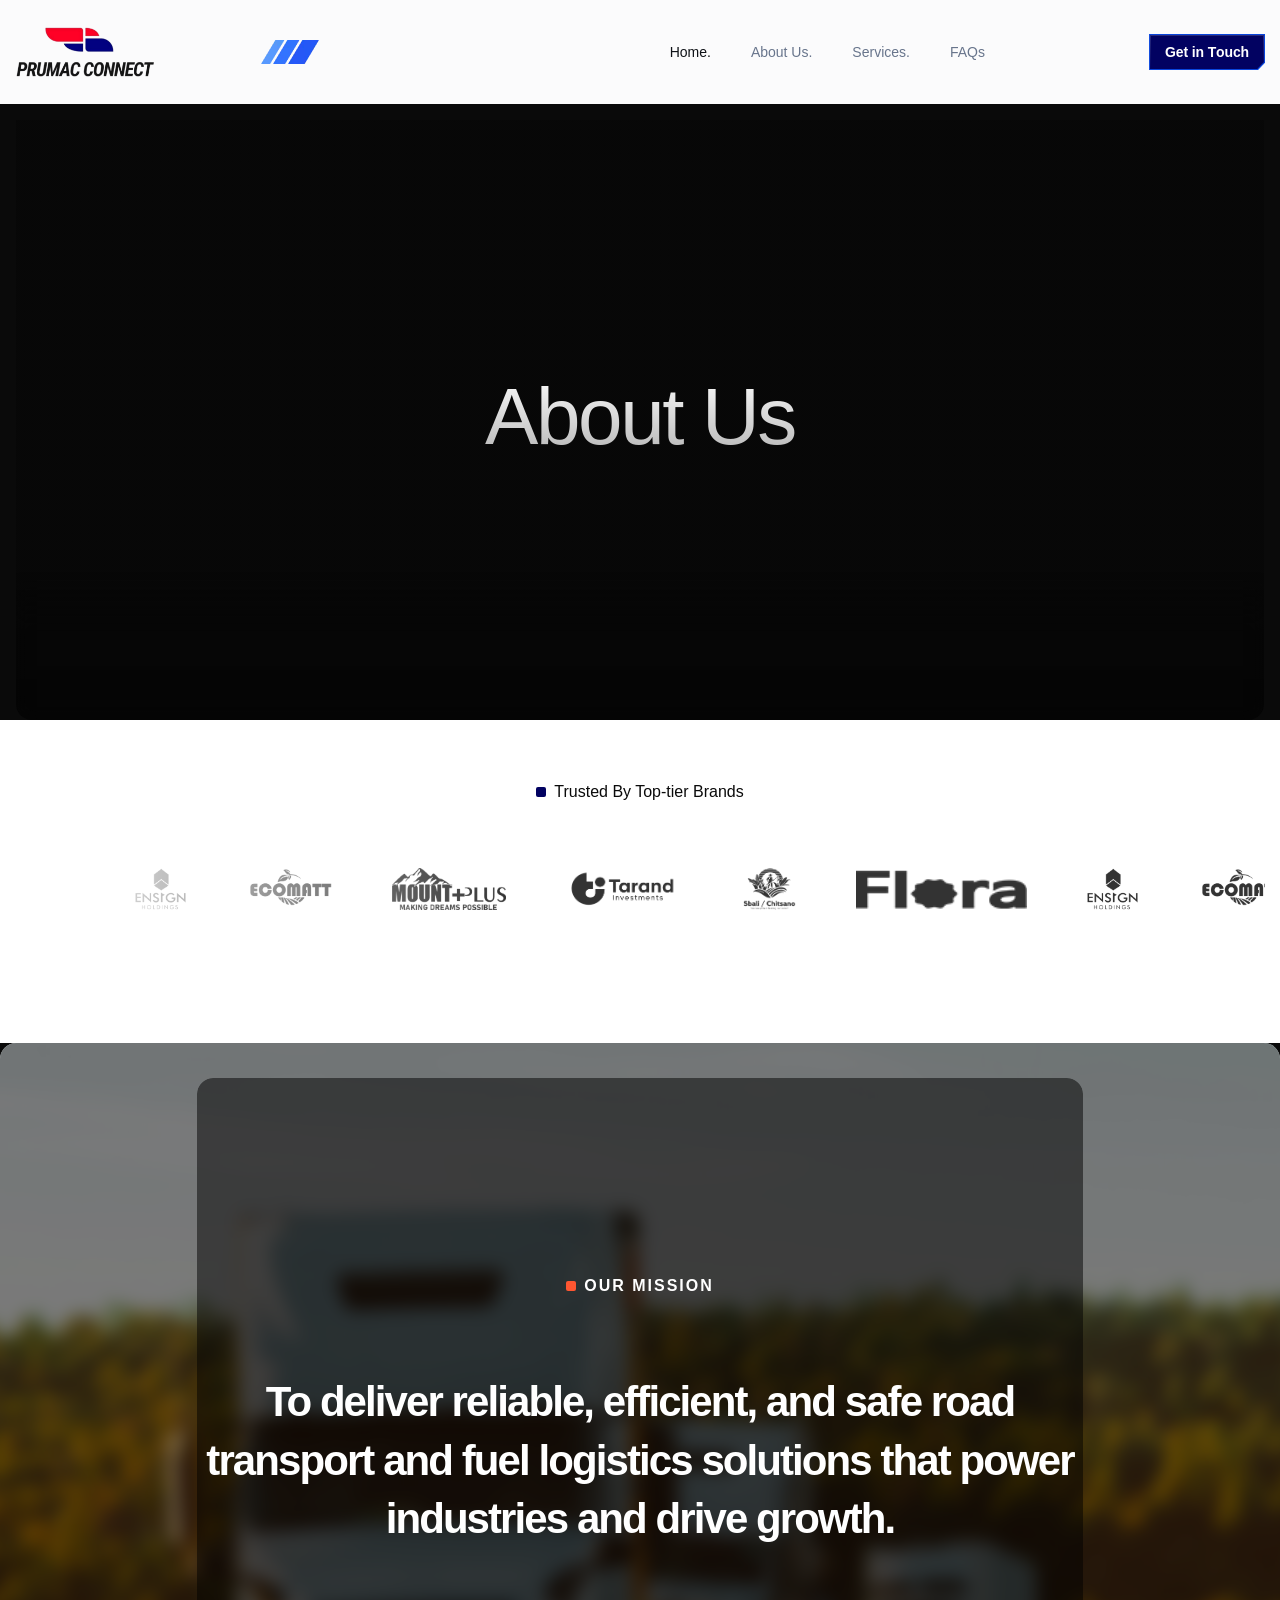
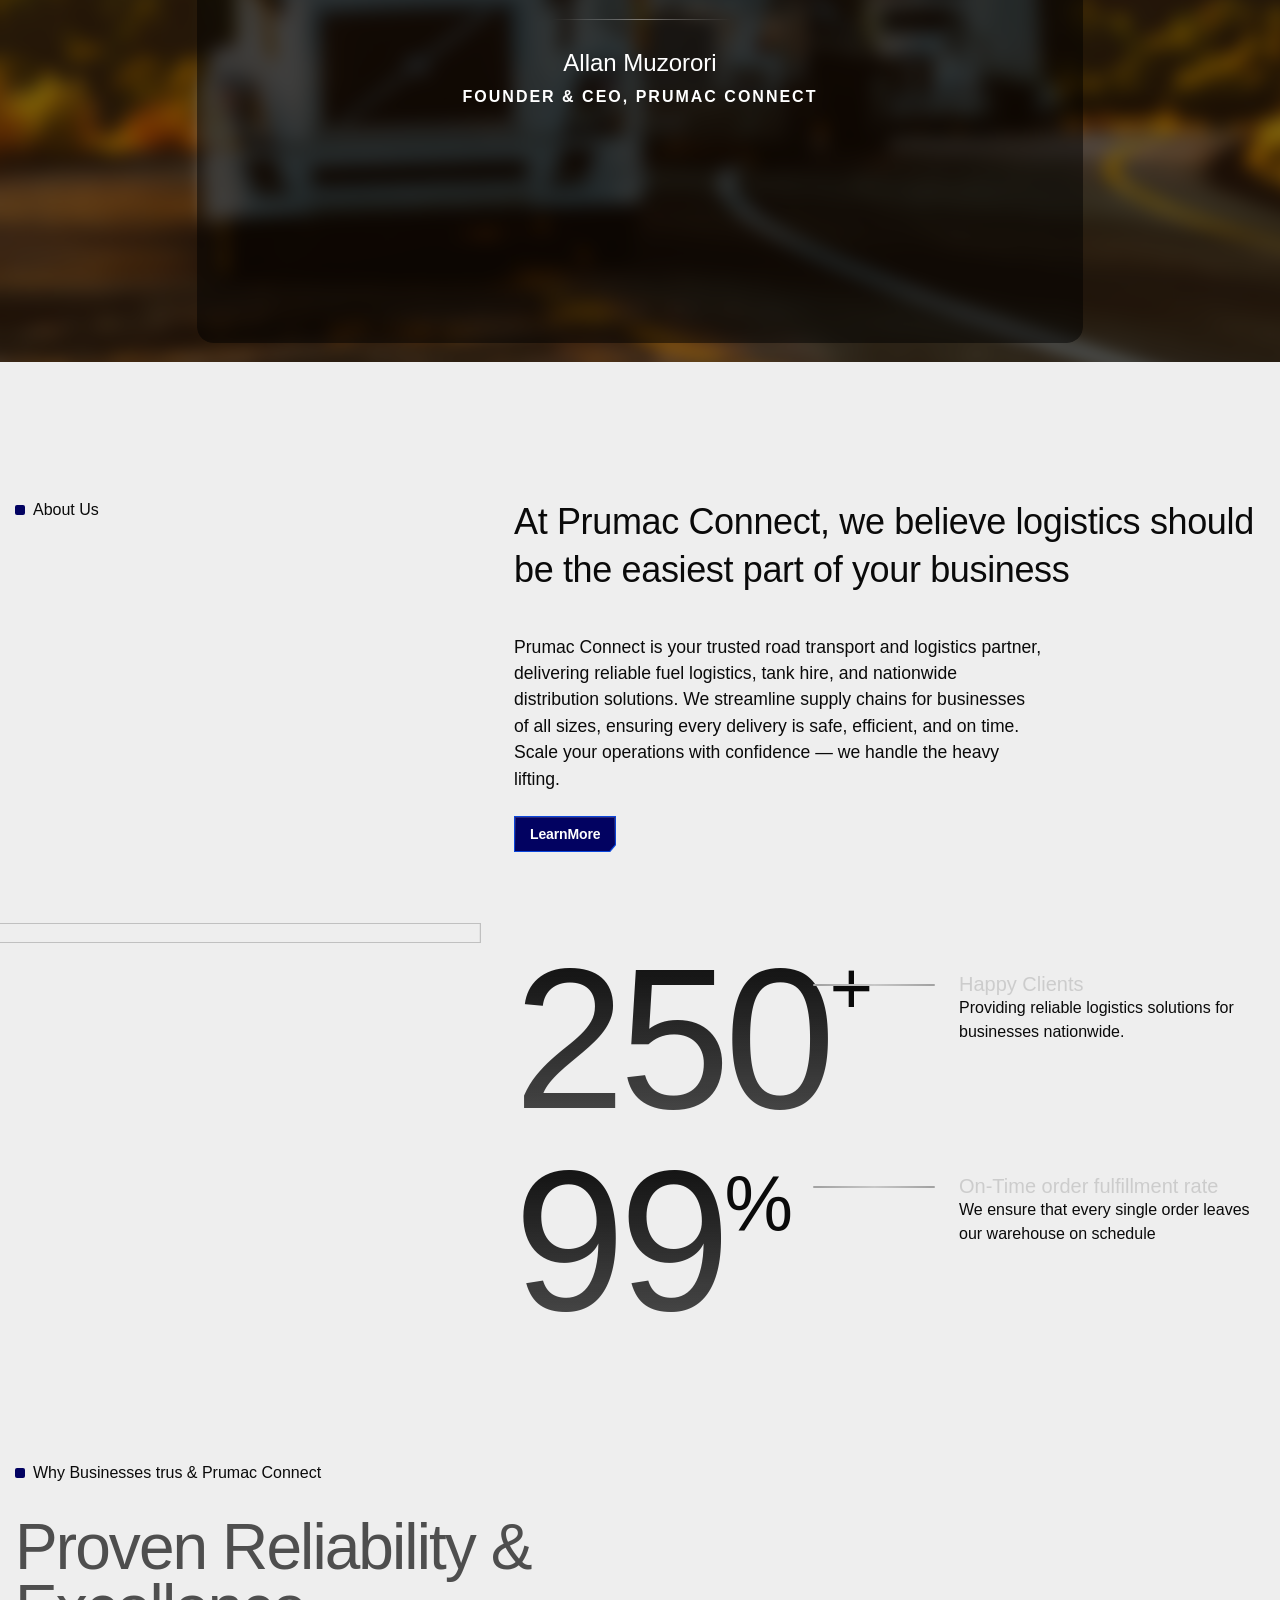
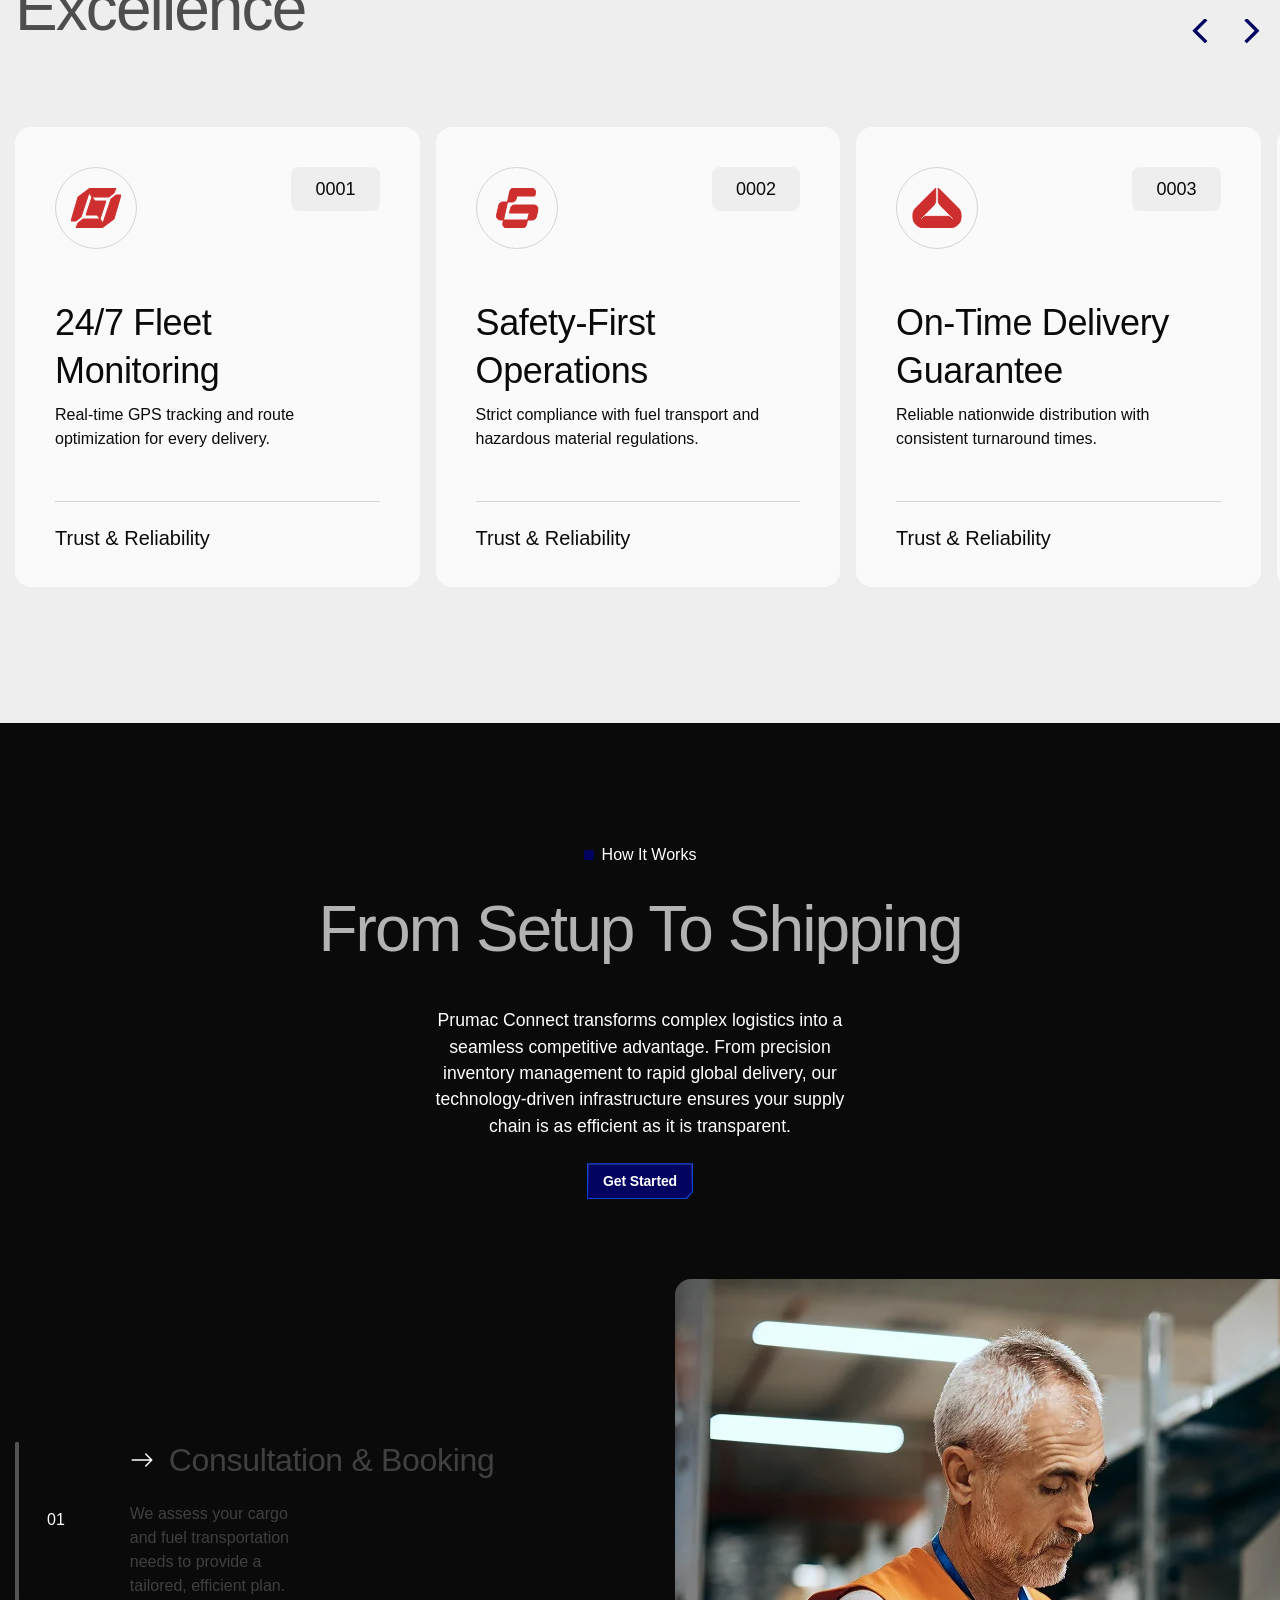
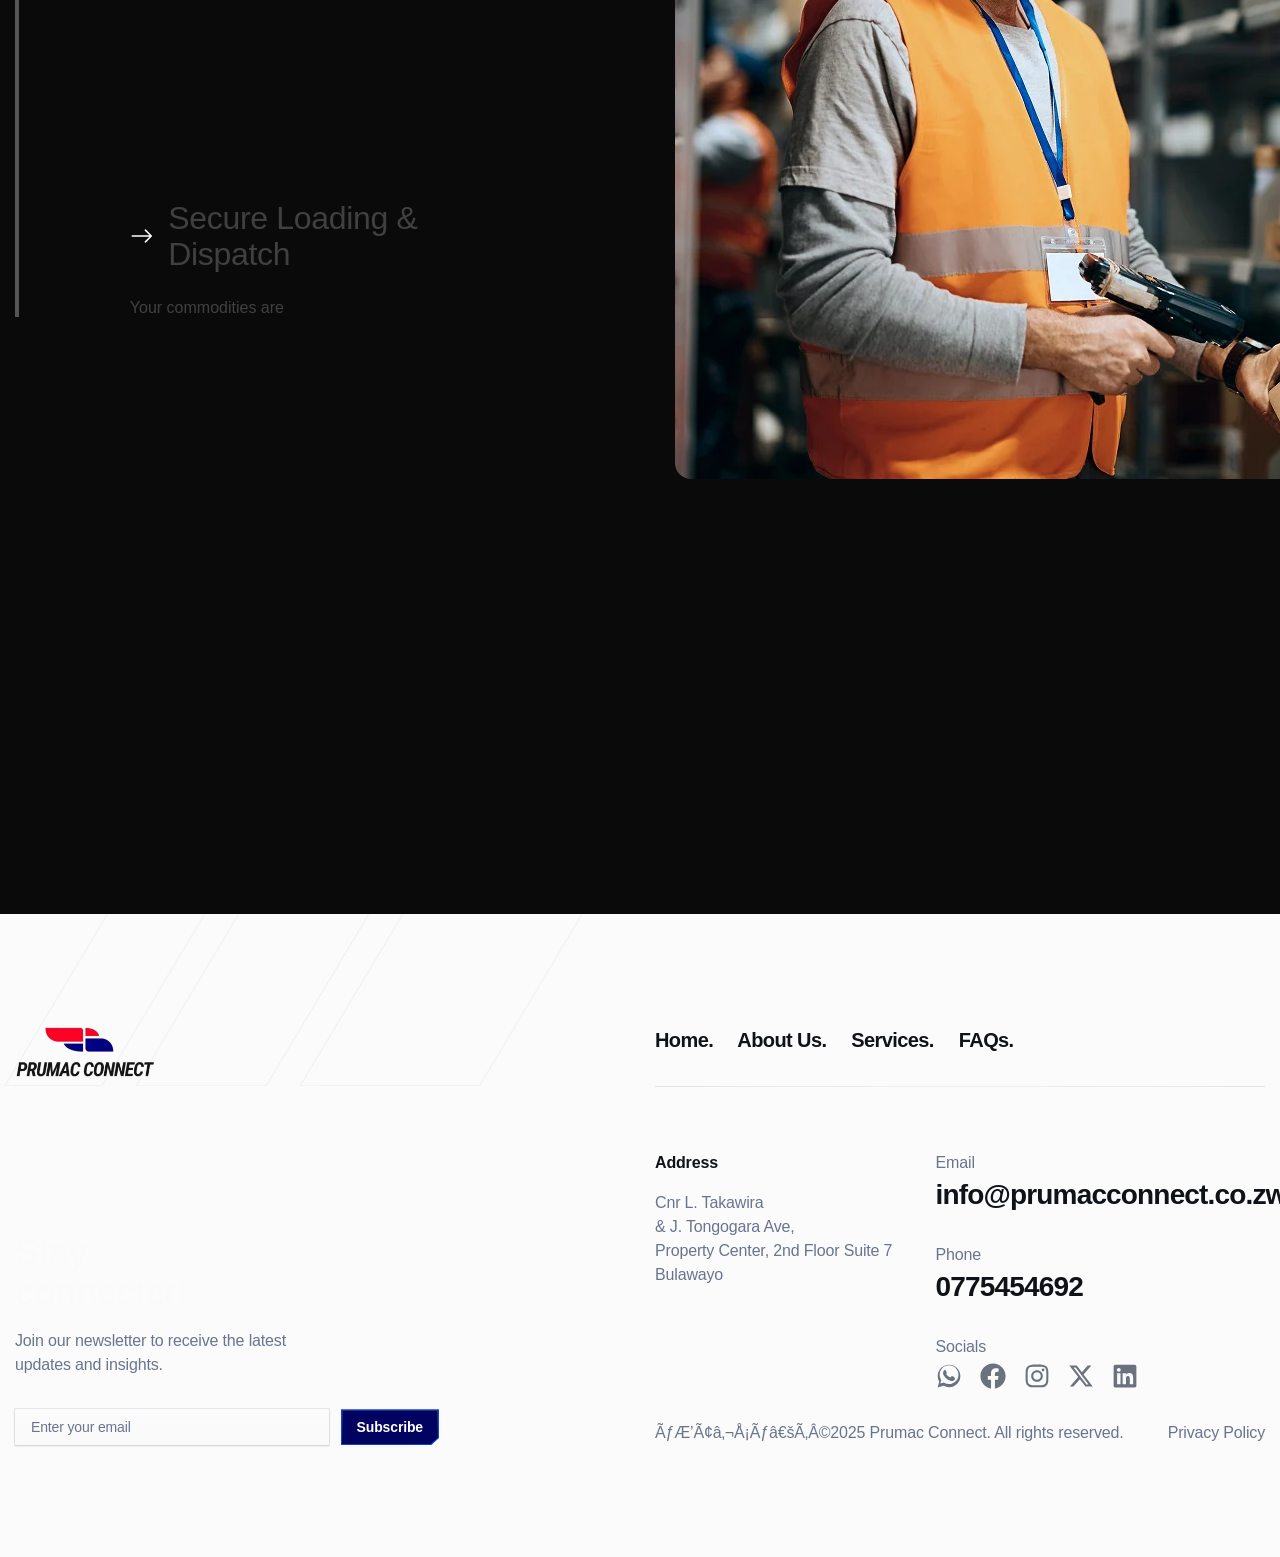
==== About.html @ d74a714d "feat: Implement new services, contact, about, and FAQ pages, complete with their assets and automati" ====
﻿<!DOCTYPE html>
<!-- saved from url=(0040)https://demo.7iquid.com/apexus/about-us/ -->
<html lang="en-US" class="lenis">
<script src="chrome-extension://eppiocemhmnlbhjplcgkofciiegomcon/content/location/location.js"
	id="eppiocemhmnlbhjplcgkofciiegomcon"></script>
<script src="chrome-extension://eppiocemhmnlbhjplcgkofciiegomcon/libs/extend-native-history-api.js"></script>
<script src="chrome-extension://eppiocemhmnlbhjplcgkofciiegomcon/libs/requests.js"></script>

<head>
	<meta http-equiv="Content-Type" content="text/html; charset=UTF-8">

	<meta name="description" content="Apexus - Web Design Agency Wordpress Theme">
	<meta name="viewport" content="width=device-width, initial-scale=1, maximum-scale=1">
	<link rel="profile" href="https://gmpg.org/xfn/11">
	<title>About Us - Prumac Connect</title>
	<meta name="robots" content="max-image-preview:large">
	<link rel="dns-prefetch" href="https://fonts.googleapis.com/">
	<link rel="alternate" type="application/rss+xml" title="Apexus Ãƒâ€šÃ‚Â» Feed"
		href="https://demo.7iquid.com/apexus/feed/">
	<link rel="alternate" type="application/rss+xml" title="Apexus Ãƒâ€šÃ‚Â» Comments Feed"
		href="https://demo.7iquid.com/apexus/comments/feed/">
	<link rel="alternate" title="oEmbed (JSON)" type="application/json+oembed"
		href="https://demo.7iquid.com/apexus/wp-json/oembed/1.0/embed?url=https%3A%2F%2Fdemo.7iquid.com%2Fapexus%2Fabout-us%2F">
	<link rel="alternate" title="oEmbed (XML)" type="text/xml+oembed"
		href="https://demo.7iquid.com/apexus/wp-json/oembed/1.0/embed?url=https%3A%2F%2Fdemo.7iquid.com%2Fapexus%2Fabout-us%2F&amp;format=xml">
	<style id="wp-img-auto-sizes-contain-inline-css" type="text/css">
		img:is([sizes=auto i], [sizes^="auto," i]) {
			contain-intrinsic-size: 3000px 1500px
		}

		/*# sourceURL=wp-img-auto-sizes-contain-inline-css */
	</style>
	<link rel="stylesheet" id="pxl-main-css-css" href="./assets/main.css" type="text/css" media="all">
	<style>
		/* FORCE BLUE SCROLL ANIMATION */
		html body .elementor-element-42dc508 .pxl-heading-scroll-effect .heading-text div,
		html body .elementor-element-8da6b44 .pxl-heading-scroll-effect .heading-text div {
			background-image: linear-gradient(to right, #020261 50%, #cccccc 50%) !important;
			background-size: 200% 100% !important;
			-webkit-text-fill-color: transparent !important;
			color: transparent !important;
			-webkit-background-clip: text !important;
			background-clip: text !important;
		}

		/* Fallback for hover to ensure blue */
		html body .elementor-element-42dc508 .pxl-heading-scroll-effect:hover .heading-text *,
		html body .elementor-element-8da6b44 .pxl-heading-scroll-effect:hover .heading-text * {
			-webkit-text-fill-color: #020261 !important;
			background: none !important;
		}

		/* FORCE RED ICONS (Default State) */
		.pxl-fancy-box-carousel .item-icon svg path {
			fill: #cf2e2e !important;
			stroke: #cf2e2e !important;
		}

		/* Ensure Blue Hover still works */
		.pxl-fancy-box-carousel .item-inner:hover .item-icon svg path {
			fill: #020261 !important;
			stroke: #020261 !important;
		}
	</style>
	<style id="wp-emoji-styles-inline-css" type="text/css">
		img.wp-smiley,
		img.emoji {
			display: inline !important;
			border: none !important;
			box-shadow: none !important;
			height: 1em !important;
			width: 1em !important;
			margin: 0 0.07em !important;
			vertical-align: -0.1em !important;
			background: none !important;
			padding: 0 !important;
		}

		/*# sourceURL=wp-emoji-styles-inline-css */
	</style>
	<style id="classic-theme-styles-inline-css" type="text/css">
		/*! This file is auto-generated */
		.wp-block-button__link {
			color: #fff;
			background-color: #32373c;
			border-radius: 9999px;
			box-shadow: none;
			text-decoration: none;
			padding: calc(.667em + 2px) calc(1.333em + 2px);
			font-size: 1.125em
		}

		.wp-block-file__button {
			background: #32373c;
			color: #fff;
			text-decoration: none
		}

		/*# sourceURL=/wp-includes/css/classic-themes.min.css */
	</style>
	<style id="global-styles-inline-css" type="text/css">
		:root {
			--wp--preset--aspect-ratio--square: 1;
			--wp--preset--aspect-ratio--4-3: 4/3;
			--wp--preset--aspect-ratio--3-4: 3/4;
			--wp--preset--aspect-ratio--3-2: 3/2;
			--wp--preset--aspect-ratio--2-3: 2/3;
			--wp--preset--aspect-ratio--16-9: 16/9;
			--wp--preset--aspect-ratio--9-16: 9/16;
			--wp--preset--color--black: #000000;
			--wp--preset--color--cyan-bluish-gray: #abb8c3;
			--wp--preset--color--white: #ffffff;
			--wp--preset--color--pale-pink: #f78da7;
			--wp--preset--color--vivid-red: #cf2e2e;
			--wp--preset--color--luminous-vivid-orange: #ff6900;
			--wp--preset--color--luminous-vivid-amber: #fcb900;
			--wp--preset--color--light-green-cyan: #7bdcb5;
			--wp--preset--color--vivid-green-cyan: #00d084;
			--wp--preset--color--pale-cyan-blue: #8ed1fc;
			--wp--preset--color--vivid-cyan-blue: #0693e3;
			--wp--preset--color--vivid-purple: #9b51e0;
			--wp--preset--gradient--vivid-cyan-blue-to-vivid-purple: linear-gradient(135deg, rgb(6, 147, 227) 0%, rgb(155, 81, 224) 100%);
			--wp--preset--gradient--light-green-cyan-to-vivid-green-cyan: linear-gradient(135deg, rgb(122, 220, 180) 0%, rgb(0, 208, 130) 100%);
			--wp--preset--gradient--luminous-vivid-amber-to-luminous-vivid-orange: linear-gradient(135deg, rgb(252, 185, 0) 0%, rgb(255, 105, 0) 100%);
			--wp--preset--gradient--luminous-vivid-orange-to-vivid-red: linear-gradient(135deg, rgb(255, 105, 0) 0%, rgb(207, 46, 46) 100%);
			--wp--preset--gradient--very-light-gray-to-cyan-bluish-gray: linear-gradient(135deg, rgb(238, 238, 238) 0%, rgb(169, 184, 195) 100%);
			--wp--preset--gradient--cool-to-warm-spectrum: linear-gradient(135deg, rgb(74, 234, 220) 0%, rgb(151, 120, 209) 20%, rgb(207, 42, 186) 40%, rgb(238, 44, 130) 60%, rgb(251, 105, 98) 80%, rgb(254, 248, 76) 100%);
			--wp--preset--gradient--blush-light-purple: linear-gradient(135deg, rgb(255, 206, 236) 0%, rgb(152, 150, 240) 100%);
			--wp--preset--gradient--blush-bordeaux: linear-gradient(135deg, rgb(254, 205, 165) 0%, rgb(254, 45, 45) 50%, rgb(107, 0, 62) 100%);
			--wp--preset--gradient--luminous-dusk: linear-gradient(135deg, rgb(255, 203, 112) 0%, rgb(199, 81, 192) 50%, rgb(65, 88, 208) 100%);
			--wp--preset--gradient--pale-ocean: linear-gradient(135deg, rgb(255, 245, 203) 0%, rgb(182, 227, 212) 50%, rgb(51, 167, 181) 100%);
			--wp--preset--gradient--electric-grass: linear-gradient(135deg, rgb(202, 248, 128) 0%, rgb(113, 206, 126) 100%);
			--wp--preset--gradient--midnight: linear-gradient(135deg, rgb(2, 3, 129) 0%, rgb(40, 116, 252) 100%);
			--wp--preset--font-size--small: 13px;
			--wp--preset--font-size--medium: 20px;
			--wp--preset--font-size--large: 36px;
			--wp--preset--font-size--x-large: 42px;
			--wp--preset--spacing--20: 0.44rem;
			--wp--preset--spacing--30: 0.67rem;
			--wp--preset--spacing--40: 1rem;
			--wp--preset--spacing--50: 1.5rem;
			--wp--preset--spacing--60: 2.25rem;
			--wp--preset--spacing--70: 3.38rem;
			--wp--preset--spacing--80: 5.06rem;
			--wp--preset--shadow--natural: 6px 6px 9px rgba(0, 0, 0, 0.2);
			--wp--preset--shadow--deep: 12px 12px 50px rgba(0, 0, 0, 0.4);
			--wp--preset--shadow--sharp: 6px 6px 0px rgba(0, 0, 0, 0.2);
			--wp--preset--shadow--outlined: 6px 6px 0px -3px rgb(255, 255, 255), 6px 6px rgb(0, 0, 0);
			--wp--preset--shadow--crisp: 6px 6px 0px rgb(0, 0, 0);
		}

		:where(.is-layout-flex) {
			gap: 0.5em;
		}

		:where(.is-layout-grid) {
			gap: 0.5em;
		}

		body .is-layout-flex {
			display: flex;
		}

		.is-layout-flex {
			flex-wrap: wrap;
			align-items: center;
		}

		.is-layout-flex> :is(*, div) {
			margin: 0;
		}

		body .is-layout-grid {
			display: grid;
		}

		.is-layout-grid> :is(*, div) {
			margin: 0;
		}

		:where(.wp-block-columns.is-layout-flex) {
			gap: 2em;
		}

		:where(.wp-block-columns.is-layout-grid) {
			gap: 2em;
		}

		:where(.wp-block-post-template.is-layout-flex) {
			gap: 1.25em;
		}

		:where(.wp-block-post-template.is-layout-grid) {
			gap: 1.25em;
		}

		.has-black-color {
			color: var(--wp--preset--color--black) !important;
		}

		.has-cyan-bluish-gray-color {
			color: var(--wp--preset--color--cyan-bluish-gray) !important;
		}

		.has-white-color {
			color: var(--wp--preset--color--white) !important;
		}

		.has-pale-pink-color {
			color: var(--wp--preset--color--pale-pink) !important;
		}

		.has-vivid-red-color {
			color: var(--wp--preset--color--vivid-red) !important;
		}

		.has-luminous-vivid-orange-color {
			color: var(--wp--preset--color--luminous-vivid-orange) !important;
		}

		.has-luminous-vivid-amber-color {
			color: var(--wp--preset--color--luminous-vivid-amber) !important;
		}

		.has-light-green-cyan-color {
			color: var(--wp--preset--color--light-green-cyan) !important;
		}

		.has-vivid-green-cyan-color {
			color: var(--wp--preset--color--vivid-green-cyan) !important;
		}

		.has-pale-cyan-blue-color {
			color: var(--wp--preset--color--pale-cyan-blue) !important;
		}

		.has-vivid-cyan-blue-color {
			color: var(--wp--preset--color--vivid-cyan-blue) !important;
		}

		.has-vivid-purple-color {
			color: var(--wp--preset--color--vivid-purple) !important;
		}

		.has-black-background-color {
			background-color: var(--wp--preset--color--black) !important;
		}

		.has-cyan-bluish-gray-background-color {
			background-color: var(--wp--preset--color--cyan-bluish-gray) !important;
		}

		.has-white-background-color {
			background-color: var(--wp--preset--color--white) !important;
		}

		.has-pale-pink-background-color {
			background-color: var(--wp--preset--color--pale-pink) !important;
		}

		.has-vivid-red-background-color {
			background-color: var(--wp--preset--color--vivid-red) !important;
		}

		.has-luminous-vivid-orange-background-color {
			background-color: var(--wp--preset--color--luminous-vivid-orange) !important;
		}

		.has-luminous-vivid-amber-background-color {
			background-color: var(--wp--preset--color--luminous-vivid-amber) !important;
		}

		.has-light-green-cyan-background-color {
			background-color: var(--wp--preset--color--light-green-cyan) !important;
		}

		.has-vivid-green-cyan-background-color {
			background-color: var(--wp--preset--color--vivid-green-cyan) !important;
		}

		.has-pale-cyan-blue-background-color {
			background-color: var(--wp--preset--color--pale-cyan-blue) !important;
		}

		.has-vivid-cyan-blue-background-color {
			background-color: var(--wp--preset--color--vivid-cyan-blue) !important;
		}

		.has-vivid-purple-background-color {
			background-color: var(--wp--preset--color--vivid-purple) !important;
		}

		.has-black-border-color {
			border-color: var(--wp--preset--color--black) !important;
		}

		.has-cyan-bluish-gray-border-color {
			border-color: var(--wp--preset--color--cyan-bluish-gray) !important;
		}

		.has-white-border-color {
			border-color: var(--wp--preset--color--white) !important;
		}

		.has-pale-pink-border-color {
			border-color: var(--wp--preset--color--pale-pink) !important;
		}

		.has-vivid-red-border-color {
			border-color: var(--wp--preset--color--vivid-red) !important;
		}

		.has-luminous-vivid-orange-border-color {
			border-color: var(--wp--preset--color--luminous-vivid-orange) !important;
		}

		.has-luminous-vivid-amber-border-color {
			border-color: var(--wp--preset--color--luminous-vivid-amber) !important;
		}

		.has-light-green-cyan-border-color {
			border-color: var(--wp--preset--color--light-green-cyan) !important;
		}

		.has-vivid-green-cyan-border-color {
			border-color: var(--wp--preset--color--vivid-green-cyan) !important;
		}

		.has-pale-cyan-blue-border-color {
			border-color: var(--wp--preset--color--pale-cyan-blue) !important;
		}

		.has-vivid-cyan-blue-border-color {
			border-color: var(--wp--preset--color--vivid-cyan-blue) !important;
		}

		.has-vivid-purple-border-color {
			border-color: var(--wp--preset--color--vivid-purple) !important;
		}

		.has-vivid-cyan-blue-to-vivid-purple-gradient-background {
			background: var(--wp--preset--gradient--vivid-cyan-blue-to-vivid-purple) !important;
		}

		.has-light-green-cyan-to-vivid-green-cyan-gradient-background {
			background: var(--wp--preset--gradient--light-green-cyan-to-vivid-green-cyan) !important;
		}

		.has-luminous-vivid-amber-to-luminous-vivid-orange-gradient-background {
			background: var(--wp--preset--gradient--luminous-vivid-amber-to-luminous-vivid-orange) !important;
		}

		.has-luminous-vivid-orange-to-vivid-red-gradient-background {
			background: var(--wp--preset--gradient--luminous-vivid-orange-to-vivid-red) !important;
		}

		.has-very-light-gray-to-cyan-bluish-gray-gradient-background {
			background: var(--wp--preset--gradient--very-light-gray-to-cyan-bluish-gray) !important;
		}

		.has-cool-to-warm-spectrum-gradient-background {
			background: var(--wp--preset--gradient--cool-to-warm-spectrum) !important;
		}

		.has-blush-light-purple-gradient-background {
			background: var(--wp--preset--gradient--blush-light-purple) !important;
		}

		.has-blush-bordeaux-gradient-background {
			background: var(--wp--preset--gradient--blush-bordeaux) !important;
		}

		.has-luminous-dusk-gradient-background {
			background: var(--wp--preset--gradient--luminous-dusk) !important;
		}

		.has-pale-ocean-gradient-background {
			background: var(--wp--preset--gradient--pale-ocean) !important;
		}

		.has-electric-grass-gradient-background {
			background: var(--wp--preset--gradient--electric-grass) !important;
		}

		.has-midnight-gradient-background {
			background: var(--wp--preset--gradient--midnight) !important;
		}

		.has-small-font-size {
			font-size: var(--wp--preset--font-size--small) !important;
		}

		.has-medium-font-size {
			font-size: var(--wp--preset--font-size--medium) !important;
		}

		.has-large-font-size {
			font-size: var(--wp--preset--font-size--large) !important;
		}

		.has-x-large-font-size {
			font-size: var(--wp--preset--font-size--x-large) !important;
		}

		:where(.wp-block-post-template.is-layout-flex) {
			gap: 1.25em;
		}

		:where(.wp-block-post-template.is-layout-grid) {
			gap: 1.25em;
		}

		:where(.wp-block-term-template.is-layout-flex) {
			gap: 1.25em;
		}

		:where(.wp-block-term-template.is-layout-grid) {
			gap: 1.25em;
		}

		:where(.wp-block-columns.is-layout-flex) {
			gap: 2em;
		}

		:where(.wp-block-columns.is-layout-grid) {
			gap: 2em;
		}

		:root :where(.wp-block-pullquote) {
			font-size: 1.5em;
			line-height: 1.6;
		}

		/*# sourceURL=global-styles-inline-css */
	</style>
	<link rel="stylesheet" id="contact-form-7-css" href="./assets/styles.css" type="text/css" media="all">
	<link rel="stylesheet" id="elementor-frontend-css" href="./assets/custom-frontend.min.css" type="text/css"
		media="all">
	<link rel="stylesheet" id="elementor-post-7-css" href="./assets/post-7.css" type="text/css" media="all">
	<link rel="stylesheet" id="elementor-post-2690-css" href="./assets/post-2690.css" type="text/css" media="all">
	<link rel="stylesheet" id="elementor-post-3988-css" href="./assets/post-3988.css" type="text/css" media="all">
	<link rel="stylesheet" id="elementor-post-2732-css" href="./assets/post-2732.css" type="text/css" media="all">
	<link rel="stylesheet" id="swiper-css" href="./assets/swiper.min.css" type="text/css" media="all">
	<link rel="stylesheet" id="elementor-post-1849-css" href="./assets/post-1849.css" type="text/css" media="all">
	<link rel="stylesheet" id="elementor-post-8-css" href="./assets/post-8.css" type="text/css" media="all">
	<link rel="stylesheet" id="elementor-post-580-css" href="./assets/post-580.css" type="text/css" media="all">
	<link rel="stylesheet" id="elementor-post-221-css" href="./assets/post-221.css" type="text/css" media="all">
	<link rel="stylesheet" id="elementor-post-45-css" href="./assets/post-45.css" type="text/css" media="all">
	<link rel="stylesheet" id="pixelart-icon-css" href="./assets/style.css" type="text/css" media="all">
	<link rel="stylesheet" id="magnific-popup-css" href="./assets/magnific-popup.css" type="text/css" media="all">
	<link rel="stylesheet" id="apexus-style-css" href="./assets/style(1).css" type="text/css" media="all">
	<style id="apexus-style-inline-css" type="text/css">
		:root {
			--primary-color: #f91111;
			--second-color: #020261;
			--third-color: #68758c;
			--body-color: #A3A3A3;
			--heading-color: #0a0a0a;
			--primary-color-rgb: 254, 86, 49;
			--second-color-rgb: 2, 2, 97;
			--third-color-rgb: 104, 117, 140;
			--body-color-rgb: 163, 163, 163;
			--heading-color-rgb: 10, 10, 10;
			--link-color: #0a0a0a;
			--link-color-hover: #f91111;
			--link-color-active: #f91111;
			--body-font-family: 'Outfit', sans-serif;
			--body-font-size: 16px;
			--body-font-weight: normal;
			--body-line-height: 1.5;
			--body-letter-spacing: 0;
			--content-bg-color: ;
			--heading-font-family: 'Outfit', sans-serif;
			--heading-font-weight: 500;
			--heading-text-transform: none;
			--heading-line-height: 1;
			--heading-letter-spacing: -1.92px;
			--heading-color-hover: var(--link-color);
			--heading-font-size-h1: 64px;
			--heading-font-size-h2: 48px;
			--heading-font-size-h3: 40px;
			--heading-font-size-h4: 36px;
			--heading-font-size-h5: 32px;
			--heading-font-size-h6: 24px;
			--logo-width: 140px;
			--logo-mobile_width: 110px;
		}

		.pxl-logo img {
			max-width: 140px !important;
			height: auto !important;
		}

		@media (max-width: 767px) {
			.pxl-logo img {
				max-width: 110px !important;
			}
		}

		.pxl-primary-menu>li:hover>a .pxl-menu-title {
			color: #f91111 !important;
		}

		.pxl-primary-menu>li:hover>a .pxl-menu-title:after {
			background: #f91111 !important;
		}

		.pxl-primary-menu>li.active>a .pxl-menu-title {
			color: #f91111 !important;
		}

		.pxl-primary-menu>li.active>a .pxl-menu-title:after {
			background: #f91111 !important;
		}

		#pxl-footer a:hover {
			color: #f91111 !important;
		}

		/*# sourceURL=apexus-style-inline-css */
	</style>
	<link rel="stylesheet" id="apexus-base-css" href="./assets/style(2).css" type="text/css" media="all">
	<link rel="stylesheet" id="apexus-google-fonts-css" href="./assets/css2" type="text/css" media="all">
	<link rel="stylesheet" id="elementor-gf-roboto-css" href="./assets/css" type="text/css" media="all">
	<link rel="stylesheet" id="elementor-gf-robotoslab-css" href="./assets/css(1)" type="text/css" media="all">
	<link rel="stylesheet" id="elementor-gf-dmsans-css" href="./assets/css(2)" type="text/css" media="all">
	<script type="text/javascript" src="./assets/jquery.min.js.download" id="jquery-core-js"></script>
	<script type="text/javascript" src="./assets/jquery-migrate.min.js.download" id="jquery-migrate-js"></script>
	<script type="text/javascript" src="./assets/waypoints.min.js.download" id="waypoints-js"></script>
	<link rel="https://api.w.org/" href="https://demo.7iquid.com/apexus/wp-json/">
	<link rel="alternate" title="JSON" type="application/json"
		href="https://demo.7iquid.com/apexus/wp-json/wp/v2/pages/1849">
	<link rel="EditURI" type="application/rsd+xml" title="RSD" href="https://demo.7iquid.com/apexus/xmlrpc.php?rsd">
	<meta name="generator" content="WordPress 6.9.1">
	<link rel="canonical" href="about.html">
	<link rel="shortlink" href="https://demo.7iquid.com/apexus/?p=1849">
	<meta name="generator" content="Redux 4.5.9">
	<link rel="icon" type="image/png" href="https://demo.7iquid.com/apexus/wp-content/uploads/2025/11/img21-home3.webp">
	<meta name="generator"
		content="Elementor 3.34.0; features: e_font_icon_svg, additional_custom_breakpoints; settings: css_print_method-external, google_font-enabled, font_display-swap">
	<style>
		.e-con.e-parent:nth-of-type(n+4):not(.e-lazyloaded):not(.e-no-lazyload),
		.e-con.e-parent:nth-of-type(n+4):not(.e-lazyloaded):not(.e-no-lazyload) * {
			background-image: none !important;
		}

		@media screen and (max-height: 1024px) {

			.e-con.e-parent:nth-of-type(n+3):not(.e-lazyloaded):not(.e-no-lazyload),
			.e-con.e-parent:nth-of-type(n+3):not(.e-lazyloaded):not(.e-no-lazyload) * {
				background-image: none !important;
			}
		}

		@media screen and (max-height: 640px) {

			.e-con.e-parent:nth-of-type(n+2):not(.e-lazyloaded):not(.e-no-lazyload),
			.e-con.e-parent:nth-of-type(n+2):not(.e-lazyloaded):not(.e-no-lazyload) * {
				background-image: none !important;
			}
		}
	</style>
	<style id="pxl_theme_options-dynamic-css" title="dynamic-css" class="redux-options-output">
		a {
			color: #0a0a0a;
		}

		a:hover {
			color: #f91111;
		}

		a:active {
			color: #f91111;
		}

		.pxl-pagetitle .pxl-page-title-bg {
			background-color: #0a0a0a;
		}
	</style>
	<script src="./assets/wp-emoji-release.min.js.download" defer=""></script>
</head>

<body
	class="wp-singular page-template-default page page-id-1849 wp-theme-apexus dark-mode elementor-default elementor-kit-7 elementor-page elementor-page-1849 e--ua-blink e--ua-chrome e--ua-webkit"
	__processed_220b7610-911a-4352-801b-80efd8ba420a__="true" data-elementor-device-mode="desktop">

	<div id="pxl-page" class="pxl-page">
		<div id="pxl-loadding" class="pxl-loader style-2" style="display: none;">
			<div class="loading-text">
				<span class="loading-text-words">L</span>
				<span class="loading-text-words">O</span>
				<span class="loading-text-words">A</span>
				<span class="loading-text-words">D</span>
				<span class="loading-text-words">I</span>
				<span class="loading-text-words">N</span>
				<span class="loading-text-words">G</span>
			</div>
		</div>

		<!--header-->
		<header id="pxl-header"
			class="pxl-header header-type-el header-layout-2690 header-mobile-type-el sticky-direction-scroll-down">
			<div data-elementor-type="wp-post" data-elementor-id="2690" class="elementor elementor-2690">
				<div class="elementor-element elementor-element-07ff5f0 elementor-hidden-tablet_extra elementor-hidden-tablet elementor-hidden-mobile_extra elementor-hidden-mobile e-flex e-con-boxed pxl-header-desktop pxl-header-main-sticky e-con e-parent e-lazyloaded h-fixed"
					data-id="07ff5f0" data-element_type="container"
					data-settings="{&quot;background_background&quot;:&quot;classic&quot;}" style="top: 0px;">
					<div class="e-con-inner">
						<div class="elementor-element elementor-element-a7acb01 e-con-full e-flex e-con e-child"
							data-id="a7acb01" data-element_type="container">
							<div class="elementor-element elementor-element-b9f389a e-con-full e-flex e-con e-child"
								data-id="b9f389a" data-element_type="container">
								<div class="elementor-element elementor-element-b6d47c4 elementor-widget elementor-widget-pxl_logo"
									data-id="b6d47c4" data-element_type="widget" data-widget_type="pxl_logo.default">
									<div class="elementor-widget-container">
										<div class="pxl-logo d-flex-wrap align-items-center">
											<a href="index.html"><img src="./assets/logo-prumac.png" alt="Apexus"></a>
										</div>
									</div>
								</div>
							</div>
							<div class="elementor-element elementor-element-29acf94 e-con-full e-flex e-con e-child"
								data-id="29acf94" data-element_type="container">
								<div class="elementor-element elementor-element-0ed6954 pxl-anm-pxl_fadeInRight elementor-widget elementor-widget-pxl_image pxl-animated pxl_fadeInRight"
									data-id="0ed6954" data-element_type="widget"
									data-settings="{&quot;pxl_animation&quot;:&quot;pxl_fadeInRight&quot;,&quot;pxl_animation_delay&quot;:0.59999999999999997779553950749686919152736663818359375}"
									data-widget_type="pxl_image.default">
									<div class="elementor-widget-container">
										<div id="pxl_image-0ed6954-2085" class="pxl-image-wg d-flex default">
											<img width="24" height="24" src="./assets/img1-header2.webp"
												class="attachment-full size-full wp-image-2696" alt="">
										</div>
									</div>
								</div>
								<div class="elementor-element elementor-element-0fb048a pxl-anm-pxl_fadeInRight elementor-widget elementor-widget-pxl_image pxl-animated pxl_fadeInRight"
									data-id="0fb048a" data-element_type="widget"
									data-settings="{&quot;pxl_animation&quot;:&quot;pxl_fadeInRight&quot;,&quot;pxl_animation_delay&quot;:0.5}"
									data-widget_type="pxl_image.default">
									<div class="elementor-widget-container">
										<div id="pxl_image-0fb048a-5629" class="pxl-image-wg d-flex default">
											<img width="27" height="24" src="./assets/img2-header2.webp"
												class="attachment-full size-full wp-image-2695" alt="">
										</div>
									</div>
								</div>
								<div class="elementor-element elementor-element-9fdf688 pxl-anm-pxl_fadeInRight elementor-widget elementor-widget-pxl_image pxl-animated pxl_fadeInRight"
									data-id="9fdf688" data-element_type="widget"
									data-settings="{&quot;pxl_animation&quot;:&quot;pxl_fadeInRight&quot;,&quot;pxl_animation_delay&quot;:0.200000000000000011102230246251565404236316680908203125}"
									data-widget_type="pxl_image.default">
									<div class="elementor-widget-container">
										<div id="pxl_image-9fdf688-4255" class="pxl-image-wg d-flex default">
											<img width="32" height="24" src="./assets/img3-header2.webp"
												class="attachment-full size-full wp-image-2694" alt="">
										</div>
									</div>
								</div>
							</div>
							<div class="elementor-element elementor-element-89aeff2 e-con-full e-flex e-con e-child"
								data-id="89aeff2" data-element_type="container">
								<div class="elementor-element elementor-element-f75f245 elementor-widget elementor-widget-pxl_menu"
									data-id="f75f245" data-element_type="widget" data-widget_type="pxl_menu.default">
									<div class="elementor-widget-container">
										<div id="pxl_menu-f75f245-7309"
											class="pxl-nav-menu pxl-nav-menu-main style-st1  ">
											<div class="menu-menu-home-2-container">
												<ul id="pxl-primary-menu-pxl_menu-f75f245-7309"
													class="pxl-primary-menu clearfix">
													<li id="menu-item-2698"
														class="menu-item menu-item-type-post_type menu-item-object-page menu-item-home current-menu-ancestor current-menu-parent current_page_parent current_page_ancestor menu-item-has-children menu-item-2698">
														<a href="index.html"><span
																class="pxl-menu-title">Home.</span></a><span
															class="main-menu-toggle"></span>
													</li>
													<li id="menu-item-2700"
														class="menu-item menu-item-type-post_type menu-item-object-page menu-item-2700">
														<a href="About.html" style="opacity: 1;"><span
																class="pxl-menu-title">About
																Us.</span></a>
													</li>
													<li id="menu-item-2701"
														class="menu-item menu-item-type-post_type menu-item-object-page menu-item-has-children menu-item-2701">
														<a href="services.html" style="opacity: 1;"><span
																class="pxl-menu-title">Services.</span></a><span
															class="main-menu-toggle"></span>
													</li>
													<li id="menu-item-4300"
														class="menu-item menu-item-type-post_type menu-item-object-page menu-item-4300">
														<a href="faq.html" style="opacity: 1;"><span
																class="pxl-menu-title">FAQs</span></a>
													</li>
												</ul>
											</div>
										</div>
									</div>
								</div>
								<div class="elementor-element elementor-element-b672cad elementor-widget elementor-widget-pxl_button"
									data-id="b672cad" data-element_type="widget" data-widget_type="pxl_button.default">
									<div class="elementor-widget-container">
										<div id="pxl_button-b672cad-1228"
											class="pxl-button-wrapper d-flex align-items-center">
											<a href="contact.html" class="pxl-btn btn-third icon-ps-right"
												data-text="Get in Touch">
												<span class="pxl-button-text"><span class="letter"
														style="animation-delay: 0s;">G</span><span class="letter"
														style="animation-delay: 0.045s;">e</span><span class="letter"
														style="animation-delay: 0.09s;">t</span><span class="letter"
														style="animation-delay: 0.135s;">&nbsp;</span><span
														class="letter" style="animation-delay: 0.18s;">i</span><span
														class="letter" style="animation-delay: 0.225s;">n</span><span
														class="letter"
														style="animation-delay: 0.27s;">&nbsp;</span><span
														class="letter" style="animation-delay: 0.315s;">T</span><span
														class="letter" style="animation-delay: 0.36s;">o</span><span
														class="letter" style="animation-delay: 0.405s;">u</span><span
														class="letter" style="animation-delay: 0.45s;">c</span><span
														class="letter" style="animation-delay: 0.495s;">h</span></span>
											</a>
										</div>
									</div>
								</div>
							</div>
						</div>
					</div>
				</div>
			</div>


			<div class="pxl-header-mobile d-xl-none">
				<div data-elementor-type="wp-post" data-elementor-id="3988" class="elementor elementor-3988">
					<div class="elementor-element elementor-element-79e9d81 elementor-hidden-desktop elementor-hidden-laptop e-flex e-con-boxed e-con e-parent"
						data-id="79e9d81" data-element_type="container"
						data-settings="{&quot;background_background&quot;:&quot;classic&quot;}">
						<div class="e-con-inner">
							<div class="elementor-element elementor-element-8038dde e-con-full e-flex e-con e-child"
								data-id="8038dde" data-element_type="container">
								<div class="elementor-element elementor-element-f6105bf elementor-widget elementor-widget-pxl_logo"
									data-id="f6105bf" data-element_type="widget" data-widget_type="pxl_logo.default">
									<div class="elementor-widget-container">
										<div class="pxl-logo d-flex-wrap align-items-center">
											<a href="index.html"><img src="./assets/logo-prumac.png" alt="Apexus"></a>
										</div>
									</div>
								</div>
							</div>
							<div class="elementor-element elementor-element-8a500ae e-con-full e-flex e-con e-child"
								data-id="8a500ae" data-element_type="container">
								<div class="elementor-element elementor-element-95f52f7 anchor-align-end elementor-widget elementor-widget-pxl_anchor"
									data-id="95f52f7" data-element_type="widget" data-widget_type="pxl_anchor.default">
									<div class="elementor-widget-container">
										<div
											class="pxl-anchor-wrap d-flex-wrap align-items-center align-content-center style-none ">
											<div class="pxl-anchor side-panel d-flex-wrap align-items-center relative"
												data-target=".pxl-hidden-template-7342">
												<div
													class="pxl-anchor-icon icon-custom d-inline-flex header-mobile-nav">
													<span
														class="menu-mobile-toggle-nav"><span></span><span></span><span></span></span>
												</div>
											</div>
										</div>
									</div>
								</div>
							</div>
						</div>
					</div>
				</div>
			</div>
		</header>

		<div id="pxl-main" class="pxl-main page-builder-el">
			<div class="elementor-container pxl-page-content pxl-content-container">
				<div class="row pxl-content-wrap no-sidebar">
					<div id="pxl-content-area" class="pxl-content-area content-page">
						<main id="pxl-content-main" class="pxl-content-main">
							<article id="post-1849" class="post-1849 page type-page status-publish hentry">
								<div class="pxl-entry-content clearfix">
									<div data-elementor-type="wp-page" data-elementor-id="1849"
										class="elementor elementor-1849">
										<div class="elementor-element elementor-element-dd79734 e-con-full e-flex e-con e-parent e-lazyloaded"
											data-id="dd79734" data-element_type="container">
											<div class="elementor-element elementor-element-dc4585d e-con-full e-flex e-con e-child"
												data-id="dc4585d" data-element_type="container"
												data-settings="{&quot;background_background&quot;:&quot;classic&quot;}">
												<div class="elementor-element elementor-element-8f2fb71 elementor-widget elementor-widget-pxl_shape"
													data-id="8f2fb71" data-element_type="widget"
													data-widget_type="pxl_shape.default">
													<div class="elementor-widget-container">
														<div class="pxl-shape-wg ">
														</div>
													</div>
												</div>
												<div class="elementor-element elementor-element-9bfc459 pxl-anm-pxl_fadeInUp elementor-widget elementor-widget-pxl_page_title pxl-animated pxl_fadeInUp"
													data-id="9bfc459" data-element_type="widget"
													data-settings="{&quot;pxl_animation&quot;:&quot;pxl_fadeInUp&quot;,&quot;pxl_from_opacity&quot;:0,&quot;pxl_to_opacity&quot;:1}"
													data-widget_type="pxl_page_title.default">
													<div class="elementor-widget-container">
														<div class="pxl-pt-wrap d-flex">
															<div class="pxl-page-title-inner">
																<div class="pxl-page-title">
																	<h1 class="main-title">About Us</h1>
																</div>
															</div>
														</div>
													</div>
												</div>

												<div class="elementor-element elementor-element-dcfa11b elementor-widget__width-inherit elementor-absolute elementor-widget elementor-widget-pxl_shape"
													data-id="dcfa11b" data-element_type="widget"
													data-settings="{&quot;_position&quot;:&quot;absolute&quot;}"
													data-widget_type="pxl_shape.default">
													<div class="elementor-widget-container">
														<div class="pxl-shape-wg mask">
														</div>
													</div>
												</div>
											</div>
										</div>
										<style>
											/* Remove spacing from Hero Section */
											.elementor-element-dd79734 {
												margin-bottom: 0 !important;
												padding-bottom: 0 !important;
											}

											/* Customize Trusted Brands Section */
											.elementor-element-6ff3863 {
												background-color: #ffffff !important;
												background-image: none !important;
												margin-top: 0 !important;
												padding-top: 60px !important;
												/* Increased top padding to move heading down */
												padding-bottom: 120px !important;
												/* Increased height to cover black area */
												--primary-color: #020261 !important;
												/* Change accent to blue */
											}

											.elementor-element-6ff3863 .subtitle-text {
												color: #0a0a0a !important;
												/* Dark text */
											}

											/* Add consistent spacing between heading and logos */
											.elementor-element-6ff3863 .pxl-heading .heading-subtitle {
												margin-bottom: 30px !important;
											}

											/* Invert logos to make them dark */
											.elementor-element-6ff3863 .pxl-logo-marquee1 img {
												filter: invert(1) brightness(0) !important;
												opacity: 0.8;
											}

											/* Force Blue Dot on all possible pseudo-elements */
											.elementor-element-6ff3863 .pxl-heading .heading-subtitle:before,
											.elementor-element-6ff3863 .pxl-heading .heading-subtitle:after,
											.elementor-element-6ff3863 .subtitle-text:before,
											.elementor-element-6ff3863 .subtitle-text:after {
												background-color: #020261 !important;
												color: #020261 !important;
											}
										</style>

										<div class="elementor-element elementor-element-6ff3863 e-flex e-con-boxed e-con e-parent e-lazyloaded"
											data-id="6ff3863" data-element_type="container"
											data-settings="{&quot;background_background&quot;:&quot;classic&quot;}">
											<div class="e-con-inner">
												<div class="elementor-element elementor-element-b417ff7 e-con-full e-flex e-con e-child"
													data-id="b417ff7" data-element_type="container">
													<div class="elementor-element elementor-element-0ffcf1a elementor-widget elementor-widget-pxl_heading"
														data-id="0ffcf1a" data-element_type="widget"
														data-widget_type="pxl_heading.default">
														<div class="elementor-widget-container">
															<div id="pxl-pxl_heading-0ffcf1a-8550"
																class="pxl-heading-wrap d-flex">
																<div
																	class="pxl-heading-inner d-flex flex-column flex-column-reverse sub-top">
																	<h2 class="heading-title">
																	</h2>
																	<div class="heading-subtitle">
																		<div class="subtitle-text ">Trusted By Top-tier
																			Brands</div>
																	</div>
																</div>
															</div>

														</div>
													</div>
													<div class="elementor-element elementor-element-e35bd6b pxl-logo-marquee-layout-1 elementor-widget elementor-widget-pxl_logo_marquee"
														data-id="e35bd6b" data-element_type="widget"
														data-widget_type="pxl_logo_marquee.default">

														<div class="elementor-widget-container">
															<div class="pxl-logo-marquee1 layout-1">
																<!-- ONE TRACK ONLY -->
																<div class="pxl-logo-active pxl-flex-middle">

																	<!-- ===== SET 1 ===== -->
																	<div class="pxl-item--marquee">
																		<div class="pxl-item--inner pxl-flex-middle">
																			<div class="item-image">
																				<img decoding="async"
																					src="./assets/logos/ensign-logo.png"
																					alt="Ensign Holdings">
																			</div>
																		</div>
																	</div>

																	<div class="pxl-item--marquee">
																		<div class="pxl-item--inner pxl-flex-middle">
																			<div class="item-image">
																				<img decoding="async"
																					src="./assets/logos/ecomatt-logo.png"
																					alt="Ecomatt">
																			</div>
																		</div>
																	</div>

																	<div class="pxl-item--marquee">
																		<div class="pxl-item--inner pxl-flex-middle">
																			<div class="item-image">
																				<img decoding="async"
																					src="./assets/logos/MOUNT-PLUS-LOGO.png"
																					alt="Mountplus">
																			</div>
																		</div>
																	</div>

																	<div class="pxl-item--marquee">
																		<div class="pxl-item--inner pxl-flex-middle">
																			<div class="item-image">
																				<img decoding="async"
																					src="./assets/logos/tarand-logo.png"
																					alt="Tarand">
																			</div>
																		</div>
																	</div>

																	<div class="pxl-item--marquee">
																		<div class="pxl-item--inner pxl-flex-middle">
																			<div class="item-image">
																				<img decoding="async"
																					src="./assets/logos/sbali-logo.png"
																					alt="Sbali">
																			</div>
																		</div>
																	</div>

																	<div class="pxl-item--marquee">
																		<div class="pxl-item--inner pxl-flex-middle">
																			<div class="item-image">
																				<img decoding="async"
																					src="./assets/logos/brand-1-1.png"
																					alt="Brand">
																			</div>
																		</div>
																	</div>

																	<!-- ===== SET 2 (DUPLICATE OF SET 1 FOR CONTINUOUS LOOP) ===== -->
																	<div class="pxl-item--marquee">
																		<div class="pxl-item--inner pxl-flex-middle">
																			<div class="item-image">
																				<img decoding="async"
																					src="./assets/logos/ensign-logo.png"
																					alt="Ensign Holdings">
																			</div>
																		</div>
																	</div>

																	<div class="pxl-item--marquee">
																		<div class="pxl-item--inner pxl-flex-middle">
																			<div class="item-image">
																				<img decoding="async"
																					src="./assets/logos/ecomatt-logo.png"
																					alt="Ecomatt">
																			</div>
																		</div>
																	</div>

																	<div class="pxl-item--marquee">
																		<div class="pxl-item--inner pxl-flex-middle">
																			<div class="item-image">
																				<img decoding="async"
																					src="./assets/logos/MOUNT-PLUS-LOGO.png"
																					alt="Mountplus">
																			</div>
																		</div>
																	</div>

																	<div class="pxl-item--marquee">
																		<div class="pxl-item--inner pxl-flex-middle">
																			<div class="item-image">
																				<img decoding="async"
																					src="./assets/logos/tarand-logo.png"
																					alt="Tarand">
																			</div>
																		</div>
																	</div>

																	<div class="pxl-item--marquee">
																		<div class="pxl-item--inner pxl-flex-middle">
																			<div class="item-image">
																				<img decoding="async"
																					src="./assets/logos/sbali-logo.png"
																					alt="Sbali">
																			</div>
																		</div>
																	</div>

																	<div class="pxl-item--marquee">
																		<div class="pxl-item--inner pxl-flex-middle">
																			<div class="item-image">
																				<img decoding="async"
																					src="./assets/logos/brand-1-1.png"
																					alt="Brand">
																			</div>
																		</div>
																	</div>

																</div>
																<!-- /ONE TRACK ONLY -->
															</div>
														</div>
													</div>

												</div>
											</div>
										</div>
										<style>
											/* Mission Section Styles */
											.elementor-element-7c2661a {
												margin-top: 0 !important;
												padding-top: 35px !important;
												/* Heavily Reduced height */
												padding-bottom: 35px !important;
												/* Heavily Reduced height */
												min-height: 55vh !important;
												/* Explicit reduced height */
												display: flex !important;
												align-items: center !important;
												position: relative;
												z-index: 1;
												overflow: hidden;
												/* Contain the blurred image */
												background: #000;
												/* Fallback */
											}

											/* Blurred Background Image */
											.elementor-element-7c2661a::after {
												content: '';
												position: absolute;
												top: 0;
												left: 0;
												width: 100%;
												height: 100%;
												background-image: url('./assets/articles-bg.jpg');
												background-size: cover;
												background-position: center;
												filter: blur(8px);
												/* Blur effect */
												transform: scale(1.1);
												/* Prevent blurred edges */
												z-index: 0;
												pointer-events: none;
											}

											/* Dark Overlay for Video/Image text contrast */
											.elementor-element-7c2661a::before {
												content: '';
												position: absolute;
												top: 0;
												left: 0;
												width: 100%;
												height: 100%;
												background: rgba(0, 0, 0, 0.6);
												/* Dark overlay */
												z-index: 1;
												/* Above image, below content */
												pointer-events: none;
											}

											/* Ensure Content is above overlay and image */
											.elementor-element-7c2661a .e-con-inner {
												position: relative;
												z-index: 2;
												width: 100%;
											}

											/* "Our Mission" Label */
											.elementor-element-7c2661a .elementor-widget-pxl_heading .subtitle-text {
												color: #ffffff !important;
												font-size: 16px !important;
												font-weight: 700 !important;
												text-transform: uppercase;
												letter-spacing: 2px;
											}

											/* Blue Accent Dot */
											.elementor-element-7c2661a .elementor-widget-pxl_heading .heading-subtitle:before,
											.elementor-element-7c2661a .elementor-widget-pxl_heading .heading-subtitle:after {
												background-color: #020261 !important;
											}

											/* Text Animation Definition */
											@keyframes fadeInUpText {
												0% {
													opacity: 0;
													transform: translateY(30px);
													color: rgba(255, 255, 255, 0);
												}

												100% {
													opacity: 1;
													transform: translateY(0);
													color: #ffffff;
												}
											}

											/* Main Quote Text */
											.elementor-element-7c2661a .pxl-heading-scroll-effect .heading-text {
												color: #ffffff !important;
												font-size: 42px !important;
												/* Make it large */
												line-height: 1.4 !important;
												font-weight: 600 !important;
												opacity: 0;
												/* Hidden initially */
												animation: fadeInUpText 1.5s ease-out forwards;
												/* Trigger animation */
												animation-delay: 0.2s;
												/* Wait for section to be visible/load */
											}

											/* FORCE WHITE ON CHILDREN (Fix for reversion to blue) */
											.elementor-element-7c2661a .pxl-heading-scroll-effect .heading-text * {
												color: #ffffff !important;
												-webkit-text-fill-color: #ffffff !important;
												background: none !important;
												-webkit-background-clip: border-box !important;
												background-clip: border-box !important;
											}

											/* Founder Name */
											.elementor-element-7c2661a .elementor-widget-pxl_heading .heading-title {
												color: #ffffff !important;
												font-size: 24px !important;
												margin-bottom: 5px !important;
											}

											/* Founder Title */
											.elementor-element-7c2661a .elementor-widget-pxl_heading .heading-subtitle .subtitle-text.founder-title {
												color: #cccccc !important;
												font-size: 16px !important;
												font-weight: 400 !important;
												text-transform: none !important;
												letter-spacing: 0 !important;
											}
										</style>
										<div class="elementor-element elementor-element-7c2661a e-flex e-con-boxed e-con e-parent e-lazyloaded"
											data-id="7c2661a" data-element_type="container"
											data-settings="{&quot;background_background&quot;:&quot;video&quot;,&quot;background_video_link&quot;:&quot;https:\/\/demo.7iquid.com\/apexus\/wp-content\/uploads\/2025\/10\/video-about.mp4&quot;,&quot;background_play_on_mobile&quot;:&quot;yes&quot;}">
											<div class="e-con-inner">
												<div class="elementor-background-video-container" aria-hidden="true">
													<video class="elementor-background-video-hosted" autoplay=""
														muted="" playsinline="" loop=""
														src="https://demo.7iquid.com/apexus/wp-content/uploads/2025/10/video-about.mp4"
														style="width: 1696.89px; height: 954.501px;"></video>
												</div>
												<div class="elementor-element elementor-element-9e31478 elementor-widget elementor-widget-pxl_heading"
													data-id="9e31478" data-element_type="widget"
													data-widget_type="pxl_heading.default">
													<div class="elementor-widget-container">
														<div id="pxl-pxl_heading-9e31478-4615"
															class="pxl-heading-wrap d-flex">
															<div
																class="pxl-heading-inner d-flex flex-column flex-column-reverse sub-top">
																<h2 class="heading-title">
																</h2>
																<div class="heading-subtitle">
																	<div class="subtitle-text ">Our Mission</div>
																</div>
															</div>
														</div>

													</div>
												</div>
												<div class="elementor-element elementor-element-748038f elementor-widget elementor-widget-pxl_heading_scroll_effect"
													data-id="748038f" data-element_type="widget"
													data-widget_type="pxl_heading_scroll_effect.default">
													<div class="elementor-widget-container">
														<div class="pxl-heading-scroll-effect">
															<h2 class="heading-text"
																style="text-align: center; color: white;">
																To deliver reliable, efficient, and safe road transport
																and fuel logistics solutions that power industries and
																drive growth.
															</h2>
														</div>
													</div>
												</div>

												<div class="elementor-element elementor-element-953d89a elementor-widget elementor-widget-pxl_divider"
													data-id="953d89a" data-element_type="widget"
													data-widget_type="pxl_divider.default">
													<div class="elementor-widget-container">

														<div class="pxl-widget-divider">
															<div class="pxl-divider">
															</div>
														</div>
													</div>
												</div>
												<div class="elementor-element elementor-element-c684a4f elementor-widget elementor-widget-pxl_heading"
													data-id="c684a4f" data-element_type="widget"
													data-widget_type="pxl_heading.default">
													<div class="elementor-widget-container">
														<div id="pxl-pxl_heading-c684a4f-5595"
															class="pxl-heading-wrap d-flex">
															<div class="pxl-heading-inner">
																<h2 class="heading-title">
																	Allan Muzorori </h2>
																<div class="heading-subtitle">
																	<div class="subtitle-text ">Founder &amp; CEO,
																		Prumac Connect</div>
																</div>
															</div>
														</div>

													</div>
												</div>
											</div>
										</div>

										<div class="elementor-element elementor-element-42b2d15 e-flex e-con-boxed e-con e-parent"
											data-id="42b2d15" data-element_type="container"
											data-settings="{&quot;background_background&quot;:&quot;classic&quot;}">
											<div class="e-con-inner">
												<div class="elementor-element elementor-element-2af118e elementor-widget__width-auto elementor-absolute e-transform elementor-hidden-mobile_extra elementor-hidden-mobile pxl-sphere-layout1 elementor-widget elementor-widget-pxl_sphere"
													data-id="2af118e" data-element_type="widget"
													data-settings="{&quot;_position&quot;:&quot;absolute&quot;,&quot;_transform_translateX_effect&quot;:{&quot;unit&quot;:&quot;%&quot;,&quot;size&quot;:-50,&quot;sizes&quot;:[]},&quot;_transform_translateX_effect_laptop&quot;:{&quot;unit&quot;:&quot;%&quot;,&quot;size&quot;:&quot;&quot;,&quot;sizes&quot;:[]},&quot;_transform_translateX_effect_tablet_extra&quot;:{&quot;unit&quot;:&quot;%&quot;,&quot;size&quot;:&quot;&quot;,&quot;sizes&quot;:[]},&quot;_transform_translateX_effect_tablet&quot;:{&quot;unit&quot;:&quot;%&quot;,&quot;size&quot;:&quot;&quot;,&quot;sizes&quot;:[]},&quot;_transform_translateX_effect_mobile_extra&quot;:{&quot;unit&quot;:&quot;%&quot;,&quot;size&quot;:&quot;&quot;,&quot;sizes&quot;:[]},&quot;_transform_translateX_effect_mobile&quot;:{&quot;unit&quot;:&quot;%&quot;,&quot;size&quot;:&quot;&quot;,&quot;sizes&quot;:[]},&quot;_transform_translateY_effect&quot;:{&quot;unit&quot;:&quot;px&quot;,&quot;size&quot;:&quot;&quot;,&quot;sizes&quot;:[]},&quot;_transform_translateY_effect_laptop&quot;:{&quot;unit&quot;:&quot;px&quot;,&quot;size&quot;:&quot;&quot;,&quot;sizes&quot;:[]},&quot;_transform_translateY_effect_tablet_extra&quot;:{&quot;unit&quot;:&quot;px&quot;,&quot;size&quot;:&quot;&quot;,&quot;sizes&quot;:[]},&quot;_transform_translateY_effect_tablet&quot;:{&quot;unit&quot;:&quot;px&quot;,&quot;size&quot;:&quot;&quot;,&quot;sizes&quot;:[]},&quot;_transform_translateY_effect_mobile_extra&quot;:{&quot;unit&quot;:&quot;px&quot;,&quot;size&quot;:&quot;&quot;,&quot;sizes&quot;:[]},&quot;_transform_translateY_effect_mobile&quot;:{&quot;unit&quot;:&quot;px&quot;,&quot;size&quot;:&quot;&quot;,&quot;sizes&quot;:[]}}"
													data-widget_type="pxl_sphere.default">
													<div class="elementor-widget-container">

														<div class="pxl-sphere layout-1" data-size="990" data-color=""
															data-rotation="y_axis" data-speed=""
															data-img="https://demo.7iquid.com/apexus/wp-content/themes/apexus/elements/assets/imgs/Earth_sphere_line.webp">
															<canvas id="sphereCanvas_698be5b1d1e3e"
																data-engine="three.js r159" width="1252" height="1252"
																style="width: 990px; height: 990px; display: block;"></canvas>
														</div>

														<style>
															.pxl-sphere.layout-1 {
																width: 990px;
																height: 990px;
																display: flex;
																justify-content: center;
																align-items: center;
																background: transparent;
																position: relative;
																/* Add position relative */
															}

															.pxl-sphere.layout-1 canvas {
																display: block;
																position: absolute;
																/* Ensure canvas is positioned correctly */
																top: 0;
																left: 0;
															}
														</style>
													</div>
												</div>
												<div class="elementor-element elementor-element-76fa99f elementor-absolute e-transform pxl-parallax-tablet-no elementor-hidden-mobile_extra elementor-hidden-mobile elementor-widget elementor-widget-pxl_image"
													data-id="76fa99f" data-element_type="widget"
													data-settings="{&quot;_position&quot;:&quot;absolute&quot;,&quot;_transform_translateX_effect&quot;:{&quot;unit&quot;:&quot;%&quot;,&quot;size&quot;:-50,&quot;sizes&quot;:[]},&quot;_transform_translateX_effect_laptop&quot;:{&quot;unit&quot;:&quot;%&quot;,&quot;size&quot;:&quot;&quot;,&quot;sizes&quot;:[]},&quot;_transform_translateX_effect_tablet_extra&quot;:{&quot;unit&quot;:&quot;%&quot;,&quot;size&quot;:&quot;&quot;,&quot;sizes&quot;:[]},&quot;_transform_translateX_effect_tablet&quot;:{&quot;unit&quot;:&quot;%&quot;,&quot;size&quot;:&quot;&quot;,&quot;sizes&quot;:[]},&quot;_transform_translateX_effect_mobile_extra&quot;:{&quot;unit&quot;:&quot;%&quot;,&quot;size&quot;:&quot;&quot;,&quot;sizes&quot;:[]},&quot;_transform_translateX_effect_mobile&quot;:{&quot;unit&quot;:&quot;%&quot;,&quot;size&quot;:&quot;&quot;,&quot;sizes&quot;:[]},&quot;_transform_translateY_effect&quot;:{&quot;unit&quot;:&quot;px&quot;,&quot;size&quot;:&quot;&quot;,&quot;sizes&quot;:[]},&quot;_transform_translateY_effect_laptop&quot;:{&quot;unit&quot;:&quot;px&quot;,&quot;size&quot;:&quot;&quot;,&quot;sizes&quot;:[]},&quot;_transform_translateY_effect_tablet_extra&quot;:{&quot;unit&quot;:&quot;px&quot;,&quot;size&quot;:&quot;&quot;,&quot;sizes&quot;:[]},&quot;_transform_translateY_effect_tablet&quot;:{&quot;unit&quot;:&quot;px&quot;,&quot;size&quot;:&quot;&quot;,&quot;sizes&quot;:[]},&quot;_transform_translateY_effect_mobile_extra&quot;:{&quot;unit&quot;:&quot;px&quot;,&quot;size&quot;:&quot;&quot;,&quot;sizes&quot;:[]},&quot;_transform_translateY_effect_mobile&quot;:{&quot;unit&quot;:&quot;px&quot;,&quot;size&quot;:&quot;&quot;,&quot;sizes&quot;:[]}}"
													data-widget_type="pxl_image.default">
													<div class="elementor-widget-container">
														<div id="pxl_image-76fa99f-6243"
															class="pxl-image-wg d-flex default"
															data-parallax="{&quot;x&quot;:&quot;180&quot;}">
															<img loading="lazy" decoding="async" width="1218"
																height="391" src="./assets/img1-about.webp"
																class="attachment-full size-full wp-image-1969" alt=""
																srcset="https://demo.7iquid.com/apexus/wp-content/uploads/2025/10/img1-about.webp 1218w, https://demo.7iquid.com/apexus/wp-content/uploads/2025/10/img1-about-768x247.webp 768w, https://demo.7iquid.com/apexus/wp-content/uploads/2025/10/img1-about-1170x376.webp 1170w"
																sizes="(max-width: 1218px) 100vw, 1218px">
														</div>
													</div>
												</div>
												<div class="elementor-element elementor-element-8cb7ea2 e-con-full e-flex e-con e-child"
													data-id="8cb7ea2" data-element_type="container">
													<div class="elementor-element elementor-element-631150d e-con-full e-flex e-con e-child"
														data-id="631150d" data-element_type="container">
														<style>
															/* About Us Section Styles */
															/* Force Blue Dot on About Us Heading */
															.elementor-element-3be034a .heading-subtitle:before,
															.elementor-element-3be034a .heading-subtitle:after,
															.elementor-element-3be034a .pxl-heading-inner .heading-subtitle:before,
															.elementor-element-3be034a .pxl-heading-inner .heading-subtitle:after,
															.elementor-element-3be034a .subtitle-text:before,
															.elementor-element-3be034a .subtitle-text:after {
																background-color: #020261 !important;
																/* Blue dot */
																color: #020261 !important;
																border-color: #020261 !important;
																animation: none !important;
																/* Stop orange animation */
															}

															/* Global Blue Override for Animations and Elements */
															/* Force all animations to use blue if they involve color changes */
															@keyframes fadeInUpBlue {
																from {
																	opacity: 0;
																	transform: translate3d(0, 100%, 0);
																	color: #020261;
																}

																to {
																	opacity: 1;
																	transform: translate3d(0, 0, 0);
																	color: inherit;
																}
															}

															/* Override specific orange classes if found */
															.pxl-icon,
															.item-icon svg path,
															.pxl-btn.btn-primary,
															.pxl-btn.btn-third {
																fill: #020261 !important;
																stroke: #020261 !important;
																/* background-color: #020261 !important; - Be careful with buttons */
															}



															/* Force headings and strong tags in animated sections to be blue if they were orange */
															.pxl-heading .heading-subtitle,
															.pxl-heading .subtitle-text {
																color: #020261 !important;
															}

															/* Force White Text for Dark Backgrounds */
															.pxl-fancy-box-carousel .item-title,
															.pxl-fancy-box-carousel .item-description,
															.pxl-fancy-box-carousel .item-subtitle,
															.pxl-fancy-box-carousel .item-date,
															.pxl-services-scroll .item-title,
															.pxl-services-scroll .item-number {
																color: #0a0a0a !important;
															}

															/* Specific Headings in Dark Sections */
															.elementor-element-d2aac72 .heading-title,
															.elementor-element-0003570 .heading-title,
															.elementor-element-cebd94f .heading-title,
															.pxl-counter .pxl-item--title,
															.pxl-counter .pxl-item--description {
																color: #0a0a0a !important;
															}

															/* Scroll down button or similar features */
															.pxl-scroll-down,
															.pxl-scroll-top {
																background-color: #020261 !important;
															}
														</style>
														<div class="elementor-element elementor-element-3be034a elementor-widget elementor-widget-pxl_heading"
															data-id="3be034a" data-element_type="widget"
															data-widget_type="pxl_heading.default">
															<div class="elementor-widget-container">
																<div id="pxl-pxl_heading-3be034a-1828"
																	class="pxl-heading-wrap d-flex">
																	<div
																		class="pxl-heading-inner d-flex flex-column flex-column-reverse sub-top">
																		<h2 class="heading-title">
																		</h2>
																		<div class="heading-subtitle">
																			<div class="subtitle-text ">About Us</div>
																		</div>
																	</div>
																</div>

															</div>
														</div>
														<div class="elementor-element elementor-element-e74da01 e-con-full e-flex e-con e-child"
															data-id="e74da01" data-element_type="container">
															<div class="elementor-element elementor-element-d2aac72 elementor-widget elementor-widget-pxl_heading"
																data-id="d2aac72" data-element_type="widget"
																data-widget_type="pxl_heading.default">
																<div class="elementor-widget-container">
																	<div id="pxl-pxl_heading-d2aac72-1141"
																		class="pxl-heading-wrap d-flex">
																		<div class="pxl-heading-inner">
																			<h2 class="heading-title">
																				At Prumac Connect, we believe logistics
																				should
																				be the easiest part of your business
																			</h2>
																		</div>
																	</div>

																</div>
															</div>
															<div class="elementor-element elementor-element-45b086a elementor-widget elementor-widget-pxl_text_editor"
																data-id="45b086a" data-element_type="widget"
																data-widget_type="pxl_text_editor.default">
																<div class="elementor-widget-container">
																	<div id="pxl_text_editor-45b086a-8741"
																		class="pxl-text-editor-wrap d-flex">
																		<div class="pxl-text-editor elementor-clearfix">
																			<p
																				style="color: #0a0a0a !important; opacity: 1 !important; font-weight: 500; font-size: 1.1em;">
																				Prumac Connect is your trusted road
																				transport and logistics partner,
																				delivering reliable fuel logistics, tank
																				hire, and nationwide distribution
																				solutions. We streamline supply chains
																				for businesses of all sizes, ensuring
																				every delivery is safe, efficient, and
																				on time. Scale your operations with
																				confidence — we handle the heavy
																				lifting.
																			</p>
																		</div>
																	</div>
																</div>
															</div>
															<div class="elementor-element elementor-element-d33e6f3 elementor-widget elementor-widget-pxl_button"
																data-id="d33e6f3" data-element_type="widget"
																data-widget_type="pxl_button.default">
																<div class="elementor-widget-container">
																	<div id="pxl_button-d33e6f3-4923"
																		class="pxl-button-wrapper d-flex align-items-center">
																		<a href="portfolio.html"
																			class="pxl-btn btn-third icon-ps-right">
																			<span class="pxl-button-text">Learn
																				More</span>
																		</a>
																	</div>
																</div>
															</div>
															<div class="elementor-element elementor-element-2d41862 e-con-full e-flex e-con e-child"
																data-id="2d41862" data-element_type="container">
																<div class="elementor-element elementor-element-67ebc90 e-con-full e-flex e-con e-child"
																	data-id="67ebc90" data-element_type="container">
																	<div class="elementor-element elementor-element-66f3fb0 elementor-widget__width-initial elementor-widget-mobile_extra__width-initial elementor-widget elementor-widget-pxl_counter"
																		data-id="66f3fb0" data-element_type="widget"
																		data-widget_type="pxl_counter.default">
																		<div class="elementor-widget-container">
																			<div class="pxl-counter-wg gx-16 layout-1">
																				<div class="counter-number">
																					<span class="counter-number-value"
																						data-duration="2.5"
																						data-start="0"
																						data-separator-enable="no"
																						data-delimiter="">250</span>
																					<span
																						class="counter-number-suffix">+</span>
																				</div>
																			</div>
																		</div>
																	</div>
																</div>
																<div class="elementor-element elementor-element-2f62b37 e-con-full e-flex e-con e-child"
																	data-id="2f62b37" data-element_type="container">
																	<div class="elementor-element elementor-element-0d32655 elementor-widget elementor-widget-pxl_divider"
																		data-id="0d32655" data-element_type="widget"
																		data-widget_type="pxl_divider.default">
																		<div class="elementor-widget-container">

																			<div class="pxl-widget-divider">
																				<div class="pxl-divider">
																				</div>
																			</div>
																		</div>
																	</div>
																</div>
																<div class="elementor-element elementor-element-af02cc1 e-con-full e-flex e-con e-child"
																	data-id="af02cc1" data-element_type="container">
																	<div class="elementor-element elementor-element-42dc508 elementor-widget elementor-widget-pxl_heading_scroll_effect"
																		data-id="42dc508" data-element_type="widget"
																		data-widget_type="pxl_heading_scroll_effect.default">
																		<div class="elementor-widget-container">

																			<div class="pxl-heading-scroll-effect">

																				<h2 class="heading-text" style="">
																					<div
																						style="display: block; text-align: start; position: relative; background-position-x: 100%;">
																						Happy Clients
																					</div>
																				</h2>

																			</div>
																		</div>
																	</div>
																	<div class="elementor-element elementor-element-35599c9 elementor-widget elementor-widget-pxl_text_editor"
																		data-id="35599c9" data-element_type="widget"
																		data-widget_type="pxl_text_editor.default">
																		<div class="elementor-widget-container">
																			<div id="pxl_text_editor-35599c9-2666"
																				class="pxl-text-editor-wrap d-flex">
																				<div
																					class="pxl-text-editor elementor-clearfix">
																					<p
																						style="color: #0a0a0a !important; opacity: 1 !important; font-weight: 500;">
																						Providing reliable logistics
																						solutions for businesses
																						nationwide.
																					</p>
																				</div>
																			</div>
																		</div>
																	</div>
																</div>
															</div>
															<div class="elementor-element elementor-element-721d6ea e-con-full e-flex e-con e-child"
																data-id="721d6ea" data-element_type="container">
																<div class="elementor-element elementor-element-f97876c e-con-full e-flex e-con e-child"
																	data-id="f97876c" data-element_type="container">
																	<div class="elementor-element elementor-element-942e323 elementor-widget__width-initial elementor-widget-mobile_extra__width-initial elementor-widget elementor-widget-pxl_counter"
																		data-id="942e323" data-element_type="widget"
																		data-widget_type="pxl_counter.default">
																		<div class="elementor-widget-container">
																			<div class="pxl-counter-wg gx-16 layout-1">
																				<div class="counter-number">
																					<span class="counter-number-value"
																						data-duration="2.5"
																						data-start="0"
																						data-separator-enable="no"
																						data-delimiter="">99</span>
																					<span
																						class="counter-number-suffix">%</span>
																				</div>
																			</div>
																		</div>
																	</div>
																</div>
																<div class="elementor-element elementor-element-e460771 e-con-full e-flex e-con e-child"
																	data-id="e460771" data-element_type="container">
																	<div class="elementor-element elementor-element-9e6155d elementor-widget elementor-widget-pxl_divider"
																		data-id="9e6155d" data-element_type="widget"
																		data-widget_type="pxl_divider.default">
																		<div class="elementor-widget-container">

																			<div class="pxl-widget-divider">
																				<div class="pxl-divider">
																				</div>
																			</div>
																		</div>
																	</div>
																</div>
																<div class="elementor-element elementor-element-3086629 e-con-full e-flex e-con e-child"
																	data-id="3086629" data-element_type="container">
																	<div class="elementor-element elementor-element-8da6b44 elementor-widget elementor-widget-pxl_heading_scroll_effect"
																		data-id="8da6b44" data-element_type="widget"
																		data-widget_type="pxl_heading_scroll_effect.default">
																		<div class="elementor-widget-container">

																			<div class="pxl-heading-scroll-effect">

																				<h2 class="heading-text" style="">
																					<div
																						style="display: block; text-align: start; position: relative; background-position-x: 100%;">
																						On-Time order fulfillment rate
																					</div>
																				</h2>

																			</div>
																		</div>
																	</div>
																	<div class="elementor-element elementor-element-5b35efc elementor-widget elementor-widget-pxl_text_editor"
																		data-id="5b35efc" data-element_type="widget"
																		data-widget_type="pxl_text_editor.default">
																		<div class="elementor-widget-container">
																			<div id="pxl_text_editor-5b35efc-5143"
																				class="pxl-text-editor-wrap d-flex">
																				<div
																					class="pxl-text-editor elementor-clearfix">
																					<p
																						style="color: #0a0a0a !important; opacity: 1 !important; font-weight: 500;">
																						We ensure that every single
																						order
																						leaves our warehouse on schedule
																					</p>
																				</div>
																			</div>
																		</div>
																	</div>
																</div>
															</div>
														</div>
													</div>
												</div>
											</div>
										</div>

										<div class="elementor-element elementor-element-af38918 e-flex e-con-boxed e-con e-parent"
											data-id="af38918" data-element_type="container"
											data-settings="{&quot;background_background&quot;:&quot;classic&quot;}">
											<div class="e-con-inner">
												<div class="elementor-element elementor-element-7917992 e-con-full e-flex e-con e-child"
													data-id="7917992" data-element_type="container">
													<div class="elementor-element elementor-element-cebd94f elementor-widget elementor-widget-pxl_heading"
														data-id="cebd94f" data-element_type="widget"
														data-widget_type="pxl_heading.default">
														<div class="elementor-widget-container">
															<style>
																/* Force Blue Dot for Awards Section */
																.elementor-element-cebd94f .heading-subtitle:before,
																.elementor-element-cebd94f .heading-subtitle:after,
																.elementor-element-cebd94f .pxl-heading-inner .heading-subtitle:before,
																.elementor-element-cebd94f .subtitle-text:before {
																	background-color: #020261 !important;
																	color: #020261 !important;
																	border-color: #020261 !important;
																	animation: none !important;
																}

																/* Global Hover Override for this page */
																a:hover,
																.pxl-btn:hover,
																.btn:hover,
																button:hover,
																.elementor-widget-pxl_icon_box .pxl-item--inner:hover .pxl-item--icon,
																.pxl-fancy-box-carousel .item-inner:hover .box-icon .item-icon svg,
																.pxl-fancy-box-carousel .item-inner:hover .item-title {
																	color: #020261 !important;
																	fill: #020261 !important;
																	stroke: #020261 !important;
																}

																/* Specific fix for the carousel icon backgrounds or borders if needed */
																.pxl-fancy-box-carousel .item-inner:hover .box-icon {
																	border-color: #020261 !important;
																}

																/* Fix for "Happy Clients" & "On-Time" text hover */
																.pxl-heading-scroll-effect .heading-text:hover,
																.pxl-heading-scroll-effect:hover .heading-text,
																.pxl-heading-scroll-effect:hover .heading-text * {
																	color: #020261 !important;
																	-webkit-text-fill-color: #020261 !important;
																	/* Override background-clip text */
																	background-image: none !important;
																	/* Remove any orange background/gradient */
																}

																/* Fix for animating scroll text (Orange -> Blue) */
																.pxl-heading-scroll-effect .heading-text>div {
																	background-image: linear-gradient(to right, #020261 50%, rgba(255, 255, 255, 0) 50%) !important;
																	background-size: 200% 100% !important;
																	-webkit-text-fill-color: transparent !important;
																	-webkit-background-clip: text !important;
																	background-clip: text !important;
																}
															</style>
															<div id="pxl-pxl_heading-cebd94f-1299"
																class="pxl-heading-wrap d-flex">
																<div
																	class="pxl-heading-inner d-flex flex-column flex-column-reverse sub-top">
																	<h2 class="heading-title">
																	</h2>
																	<div class="heading-subtitle">
																		<div class="subtitle-text ">Why Businesses trus
																			&amp;
																			Prumac Connect</div>
																	</div>
																</div>
															</div>

														</div>
													</div>
													<div class="elementor-element elementor-element-9e17241 elementor-widget elementor-widget-pxl_heading_scroll_effect"
														data-id="9e17241" data-element_type="widget"
														data-widget_type="pxl_heading_scroll_effect.default">
														<div class="elementor-widget-container">

															<div class="pxl-heading-scroll-effect">

																<h2 class="heading-text" style="">
																	<div
																		style="display: block; text-align: start; position: relative; background-position-x: 100%;">
																		Proven Reliability &amp; </div>
																	<div
																		style="display: block; text-align: start; position: relative; background-position-x: 100%;">
																		Excellence</div>
																</h2>

															</div>
														</div>
													</div>
													<div class="elementor-element elementor-element-e2b031a pxl-swiper-arrows-true pxl-swiper-dots-false pxl-swiper-dots-bullets elementor-widget elementor-widget-pxl_fancy_box_carousel"
														data-id="e2b031a" data-element_type="widget"
														data-widget_type="pxl_fancy_box_carousel.default">
														<div class="elementor-widget-container">
															<div
																class="pxl-swiper-slider pxl-fancy-box-carousel layout-1 pxl-swiper-initialized slide-transited">
																<div
																	class="pxl-swiper-slider-wrap pxl-carousel-inner overflow-hidden">
																	<div class="pxl-swiper-container swiper-initialized swiper-horizontal swiper-pointer-events swiper-watch-progress"
																		dir="ltr"
																		data-settings="{&quot;slide_direction&quot;:&quot;horizontal&quot;,&quot;slide_percolumn&quot;:1,&quot;slide_mode&quot;:&quot;slide&quot;,&quot;slides_to_show_xxl&quot;:4,&quot;slides_to_show&quot;:4,&quot;slides_to_show_lg&quot;:2.29999999999999982236431605997495353221893310546875,&quot;slides_to_show_md&quot;:2,&quot;slides_to_show_sm&quot;:1.399999999999999911182158029987476766109466552734375,&quot;slides_to_show_xs&quot;:1,&quot;slides_to_scroll&quot;:1,&quot;slides_gutter&quot;:16,&quot;slides_gutter_xl&quot;:16,&quot;slides_gutter_lg&quot;:16,&quot;slides_gutter_md&quot;:16,&quot;slides_gutter_sm&quot;:16,&quot;slides_gutter_xs&quot;:16,&quot;center_slide&quot;:false,&quot;loop&quot;:true,&quot;pause_on_hover&quot;:false,&quot;autoplay&quot;:false,&quot;pause_on_interaction&quot;:true,&quot;delay&quot;:5000,&quot;speed&quot;:500,&quot;dots_style&quot;:&quot;bullets&quot;,&quot;set_timeout&quot;:true}">
																		<div class="pxl-swiper-wrapper swiper-wrapper"
																			id="swiper-wrapper-1fd10d5e4210c0cadf"
																			aria-live="polite"
																			style="transition-duration: 0ms; transform: translate3d(-1728px, 0px, 0px);">
																			<div class="pxl-swiper-slide swiper-slide swiper-slide-duplicate swiper-slide-duplicate-active"
																				data-swiper-slide-index="0" role="group"
																				aria-label="1 / 4"
																				style="width: 416px; margin-right: 16px;">
																				<div class="item-inner">
																					<div class="box-content">
																						<div class="box-icon">
																							<span class="item-icon">
																								<svg xmlns="http://www.w3.org/2000/svg"
																									width="50"
																									height="40"
																									viewBox="0 0 50 40">
																									<g
																										clip-path="url(#clip0_2108_1244)">
																										<path
																											d="M43 31L31 40H5L7 35L12 31H29L32 35L40 11L45 7H50L43 31ZM43 5L38 9H21L18 5L10 29L5 33H0L7 9L19 0H45L43 5ZM24 13H35L29 31L26 27H15L21 9L24 13Z">
																										</path>
																									</g>
																									<defs>
																										<clippath
																											id="clip0_2108_1244">
																											<rect
																												width="50"
																												height="40"
																												fill="white">
																											</rect>
																										</clippath>
																									</defs>
																								</svg> </span>
																							<span class="item-date">
																								0001 </span>
																						</div>
																						<div class="item-content">
																							<h3 class="item-title">
																								24/7 Fleet
																								<br>Monitoring
																							</h3>
																							<div
																								class="item-description">
																								Real-time GPS tracking
																								and route optimization
																								for every delivery.
																							</div>
																						</div>
																					</div>
																					<div class="item-subtitle">
																						Reliability & Trust
																					</div>
																				</div>
																			</div>
																			<div class="pxl-swiper-slide swiper-slide swiper-slide-duplicate swiper-slide-duplicate-next"
																				data-swiper-slide-index="1" role="group"
																				aria-label="2 / 4"
																				style="width: 416px; margin-right: 16px;">
																				<div class="item-inner">
																					<div class="box-content">
																						<div class="box-icon">
																							<span class="item-icon">
																								<svg xmlns="http://www.w3.org/2000/svg"
																									width="43"
																									height="40"
																									viewBox="0 0 43 40">
																									<g
																										clip-path="url(#clip0_2108_1256)">
																										<path
																											d="M3.30347 17.1323C3.71017 15.3021 5.33342 14 7.20822 14H11.9995L7.99953 32H4.986C2.42701 32 0.526127 29.6303 1.08125 27.1323L3.30347 17.1323Z">
																										</path>
																										<path
																											d="M39.2852 8H21.2861L20.6777 10.8384C20.2824 12.6825 18.6526 14 16.7666 14H12L14.3216 3.16214C14.7167 1.31774 16.3467 0 18.2329 0H36.0513C38.5978 0 40.496 2.34793 39.9626 4.83792L39.2852 8Z">
																										</path>
																										<path
																											d="M30.9617 36.8379C30.5666 38.6823 28.9367 40 27.0504 40H11.232C8.6855 40 6.7873 37.6521 7.32074 35.1621L7.99816 32H31.9981L30.9617 36.8379Z">
																										</path>
																										<path
																											d="M38.6269 17C41.2292 17 43.1386 19.4456 42.5075 21.9701L40.7575 28.9701C40.3123 30.7508 38.7124 32 36.8769 32H32L33.75 25H14L15.0364 20.1621C15.4316 18.3177 17.0615 17 18.9477 17H38.6269Z">
																										</path>
																									</g>
																									<defs>
																										<clippath
																											id="clip0_2108_1256">
																											<rect
																												width="43"
																												height="40"
																												fill="white">
																											</rect>
																										</clippath>
																									</defs>
																								</svg> </span>
																							<span class="item-date">
																								0002 </span>
																						</div>
																						<div class="item-content">
																							<h3 class="item-title">
																								Safety-First Operations
																							</h3>
																							<div
																								class="item-description">
																								Strict compliance with
																								fuel transport and
																								hazardous material
																								regulations.
																							</div>
																						</div>
																					</div>
																					<div class="item-subtitle">
																						Trust & Reliability </div>
																				</div>
																			</div>
																			<div class="pxl-swiper-slide swiper-slide swiper-slide-duplicate"
																				data-swiper-slide-index="2" role="group"
																				aria-label="3 / 4"
																				style="width: 416px; margin-right: 16px;">
																				<div class="item-inner">
																					<div class="box-content">
																						<div class="box-icon">
																							<span class="item-icon">
																								<svg xmlns="http://www.w3.org/2000/svg"
																									width="49"
																									height="40"
																									viewBox="0 0 49 40">
																									<g
																										clip-path="url(#clip0_2108_1271)">
																										<path
																											d="M37.3947 40C43.8275 39.8689 49 34.6073 49 28.1389C49 24.9931 47.7512 21.9762 45.5282 19.7518L25.7895 0V12.2771C25.7895 14.3303 26.6046 16.2995 28.0556 17.7514L32.6795 22.3784L32.6921 22.3907L40.4452 30.149C40.697 30.4009 40.697 30.8094 40.4452 31.0613C40.1935 31.3133 39.7852 31.3133 39.5335 31.0613L36.861 28.3871H12.139L9.46655 31.0613C9.21476 31.3133 8.80654 31.3133 8.55476 31.0613C8.30297 30.8094 8.30297 30.4009 8.55475 30.149L16.3079 22.3907L16.3205 22.3784L20.9444 17.7514C22.3954 16.2995 23.2105 14.3303 23.2105 12.2771V0L3.47175 19.7518C1.24882 21.9762 0 24.9931 0 28.1389C0 34.6073 5.17252 39.8689 11.6053 40H37.3947Z">
																										</path>
																									</g>
																									<defs>
																										<clippath
																											id="clip0_2108_1271">
																											<rect
																												width="49"
																												height="40"
																												fill="white">
																											</rect>
																										</clippath>
																									</defs>
																								</svg> </span>
																							<span class="item-date">
																								0003 </span>
																						</div>
																						<div class="item-content">
																							<h3 class="item-title">
																								On-Time Delivery
																								Guarantee
																							</h3>
																							<div
																								class="item-description">
																								Reliable nationwide
																								distribution with
																								consistent turnaround
																								times.
																							</div>
																						</div>
																					</div>
																					<div class="item-subtitle">
																						Trust & Reliability </div>
																				</div>
																			</div>
																			<div class="pxl-swiper-slide swiper-slide swiper-slide-duplicate swiper-slide-prev"
																				data-swiper-slide-index="3" role="group"
																				aria-label="4 / 4"
																				style="width: 416px; margin-right: 16px;">
																				<div class="item-inner">
																					<div class="box-content">
																						<div class="box-icon">
																							<span class="item-icon">
																								<svg xmlns="http://www.w3.org/2000/svg"
																									width="40"
																									height="40"
																									viewBox="0 0 40 40">
																									<g
																										clip-path="url(#clip0_2108_1283)">
																										<path
																											fill-rule="evenodd"
																											clip-rule="evenodd"
																											d="M25.5557 11.6853C23.9112 10.5865 21.9778 10 20 10V0C23.9556 0 27.8224 1.17298 31.1114 3.37061C34.4004 5.56823 36.9638 8.69181 38.4776 12.3463C39.9913 16.0008 40.3874 20.0222 39.6157 23.9018C38.844 27.7814 36.9392 31.3451 34.1421 34.1421C31.3451 36.9392 27.7814 38.844 23.9018 39.6157C20.0222 40.3874 16.0008 39.9913 12.3463 38.4776C8.69181 36.9638 5.56823 34.4004 3.37061 31.1114C1.17298 27.8224 0 23.9556 0 20H10C10 21.9778 10.5865 23.9112 11.6853 25.5557C12.7841 27.2002 14.3459 28.4819 16.1732 29.2388C18.0004 29.9957 20.0111 30.1937 21.9509 29.8078C23.8907 29.422 25.6725 28.4696 27.0711 27.0711C28.4696 25.6725 29.422 23.8907 29.8078 21.9509C30.1937 20.0111 29.9957 18.0004 29.2388 16.1732C28.4819 14.3459 27.2002 12.7841 25.5557 11.6853Z">
																										</path>
																										<path
																											fill-rule="evenodd"
																											clip-rule="evenodd"
																											d="M10 4.33125e-06C10 1.31322 9.74135 2.61358 9.2388 3.82683C8.73625 5.04009 7.99965 6.14248 7.07106 7.07107C6.14249 7.99966 5.04009 8.73625 3.82683 9.2388C2.61357 9.74134 1.31322 10 4.3711e-07 10L0 20C2.62644 20 5.22715 19.4827 7.65368 18.4776C10.0802 17.4725 12.285 15.9993 14.1421 14.1421C15.9993 12.285 17.4725 10.0802 18.4776 7.65367C19.4827 5.22715 20 2.62643 20 0L10 4.33125e-06Z">
																										</path>
																									</g>
																									<defs>
																										<clippath
																											id="clip0_2108_1283">
																											<rect
																												width="40"
																												height="40"
																												fill="white">
																											</rect>
																										</clippath>
																									</defs>
																								</svg> </span>
																							<span class="item-date">
																								0005 </span>
																						</div>
																						<div class="item-content">
																							<h3 class="item-title">
																								Modern Fleet & Tank
																								Solutions
																							</h3>
																							<div
																								class="item-description">
																								Well-maintained trucks
																								and certified tank hire
																								solutions. </div>
																						</div>
																					</div>
																					<div class="item-subtitle">
																						Trust & Reliability </div>
																				</div>
																			</div>
																			<div class="pxl-swiper-slide swiper-slide swiper-slide-visible swiper-slide-active"
																				data-swiper-slide-index="0" role="group"
																				aria-label="1 / 4"
																				style="width: 416px; margin-right: 16px;">
																				<div class="item-inner">
																					<div class="box-content">
																						<div class="box-icon">
																							<span class="item-icon">
																								<svg xmlns="http://www.w3.org/2000/svg"
																									width="50"
																									height="40"
																									viewBox="0 0 50 40">
																									<g
																										clip-path="url(#clip0_2108_1244)">
																										<path
																											d="M43 31L31 40H5L7 35L12 31H29L32 35L40 11L45 7H50L43 31ZM43 5L38 9H21L18 5L10 29L5 33H0L7 9L19 0H45L43 5ZM24 13H35L29 31L26 27H15L21 9L24 13Z">
																										</path>
																									</g>
																									<defs>
																										<clippath
																											id="clip0_2108_1244">
																											<rect
																												width="50"
																												height="40"
																												fill="white">
																											</rect>
																										</clippath>
																									</defs>
																								</svg> </span>
																							<span class="item-date">
																								0001 </span>
																						</div>
																						<div class="item-content">
																							<h3 class="item-title">
																								24/7 Fleet <br>
																								Monitoring
																							</h3>
																							<div
																								class="item-description">
																								Real-time GPS tracking
																								and route optimization
																								for every delivery.
																							</div>
																						</div>
																					</div>
																					<div class="item-subtitle">
																						Trust & Reliability
																					</div>
																				</div>
																			</div>
																			<div class="pxl-swiper-slide swiper-slide swiper-slide-visible swiper-slide-next"
																				data-swiper-slide-index="1" role="group"
																				aria-label="2 / 4"
																				style="width: 416px; margin-right: 16px;">
																				<div class="item-inner">
																					<div class="box-content">
																						<div class="box-icon">
																							<span class="item-icon">
																								<svg xmlns="http://www.w3.org/2000/svg"
																									width="43"
																									height="40"
																									viewBox="0 0 43 40">
																									<g
																										clip-path="url(#clip0_2108_1256)">
																										<path
																											d="M3.30347 17.1323C3.71017 15.3021 5.33342 14 7.20822 14H11.9995L7.99953 32H4.986C2.42701 32 0.526127 29.6303 1.08125 27.1323L3.30347 17.1323Z">
																										</path>
																										<path
																											d="M39.2852 8H21.2861L20.6777 10.8384C20.2824 12.6825 18.6526 14 16.7666 14H12L14.3216 3.16214C14.7167 1.31774 16.3467 0 18.2329 0H36.0513C38.5978 0 40.496 2.34793 39.9626 4.83792L39.2852 8Z">
																										</path>
																										<path
																											d="M30.9617 36.8379C30.5666 38.6823 28.9367 40 27.0504 40H11.232C8.6855 40 6.7873 37.6521 7.32074 35.1621L7.99816 32H31.9981L30.9617 36.8379Z">
																										</path>
																										<path
																											d="M38.6269 17C41.2292 17 43.1386 19.4456 42.5075 21.9701L40.7575 28.9701C40.3123 30.7508 38.7124 32 36.8769 32H32L33.75 25H14L15.0364 20.1621C15.4316 18.3177 17.0615 17 18.9477 17H38.6269Z">
																										</path>
																									</g>
																									<defs>
																										<clippath
																											id="clip0_2108_1256">
																											<rect
																												width="43"
																												height="40"
																												fill="white">
																											</rect>
																										</clippath>
																									</defs>
																								</svg> </span>
																							<span class="item-date">
																								0002 </span>
																						</div>
																						<div class="item-content">
																							<h3 class="item-title">
																								Safety-First Operations
																							</h3>
																							<div
																								class="item-description">
																								Strict compliance with
																								fuel transport and
																								hazardous material
																								regulations.
																							</div>
																						</div>
																					</div>
																					<div class="item-subtitle">
																						Trust & Reliability </div>
																				</div>
																			</div>
																			<div class="pxl-swiper-slide swiper-slide swiper-slide-visible"
																				data-swiper-slide-index="2" role="group"
																				aria-label="3 / 4"
																				style="width: 416px; margin-right: 16px;">
																				<div class="item-inner">
																					<div class="box-content">
																						<div class="box-icon">
																							<span class="item-icon">
																								<svg xmlns="http://www.w3.org/2000/svg"
																									width="49"
																									height="40"
																									viewBox="0 0 49 40">
																									<g
																										clip-path="url(#clip0_2108_1271)">
																										<path
																											d="M37.3947 40C43.8275 39.8689 49 34.6073 49 28.1389C49 24.9931 47.7512 21.9762 45.5282 19.7518L25.7895 0V12.2771C25.7895 14.3303 26.6046 16.2995 28.0556 17.7514L32.6795 22.3784L32.6921 22.3907L40.4452 30.149C40.697 30.4009 40.697 30.8094 40.4452 31.0613C40.1935 31.3133 39.7852 31.3133 39.5335 31.0613L36.861 28.3871H12.139L9.46655 31.0613C9.21476 31.3133 8.80654 31.3133 8.55476 31.0613C8.30297 30.8094 8.30297 30.4009 8.55475 30.149L16.3079 22.3907L16.3205 22.3784L20.9444 17.7514C22.3954 16.2995 23.2105 14.3303 23.2105 12.2771V0L3.47175 19.7518C1.24882 21.9762 0 24.9931 0 28.1389C0 34.6073 5.17252 39.8689 11.6053 40H37.3947Z">
																										</path>
																									</g>
																									<defs>
																										<clippath
																											id="clip0_2108_1271">
																											<rect
																												width="49"
																												height="40"
																												fill="white">
																											</rect>
																										</clippath>
																									</defs>
																								</svg> </span>
																							<span class="item-date">
																								0003 </span>
																						</div>
																						<div class="item-content">
																							<h3 class="item-title">
																								On-Time Delivery
																								Guarantee
																							</h3>
																							<div
																								class="item-description">
																								Reliable nationwide
																								distribution with
																								consistent turnaround
																								times.
																							</div>
																						</div>
																					</div>
																					<div class="item-subtitle">
																						Trust & Reliability </div>
																				</div>
																			</div>
																			<div class="pxl-swiper-slide swiper-slide swiper-slide-visible swiper-slide-duplicate-prev"
																				data-swiper-slide-index="3" role="group"
																				aria-label="4 / 4"
																				style="width: 416px; margin-right: 16px;">
																				<div class="item-inner">
																					<div class="box-content">
																						<div class="box-icon">
																							<span class="item-icon">
																								<svg xmlns="http://www.w3.org/2000/svg"
																									width="40"
																									height="40"
																									viewBox="0 0 40 40">
																									<g
																										clip-path="url(#clip0_2108_1283)">
																										<path
																											fill-rule="evenodd"
																											clip-rule="evenodd"
																											d="M25.5557 11.6853C23.9112 10.5865 21.9778 10 20 10V0C23.9556 0 27.8224 1.17298 31.1114 3.37061C34.4004 5.56823 36.9638 8.69181 38.4776 12.3463C39.9913 16.0008 40.3874 20.0222 39.6157 23.9018C38.844 27.7814 36.9392 31.3451 34.1421 34.1421C31.3451 36.9392 27.7814 38.844 23.9018 39.6157C20.0222 40.3874 16.0008 39.9913 12.3463 38.4776C8.69181 36.9638 5.56823 34.4004 3.37061 31.1114C1.17298 27.8224 0 23.9556 0 20H10C10 21.9778 10.5865 23.9112 11.6853 25.5557C12.7841 27.2002 14.3459 28.4819 16.1732 29.2388C18.0004 29.9957 20.0111 30.1937 21.9509 29.8078C23.8907 29.422 25.6725 28.4696 27.0711 27.0711C28.4696 25.6725 29.422 23.8907 29.8078 21.9509C30.1937 20.0111 29.9957 18.0004 29.2388 16.1732C28.4819 14.3459 27.2002 12.7841 25.5557 11.6853Z">
																										</path>
																										<path
																											fill-rule="evenodd"
																											clip-rule="evenodd"
																											d="M10 4.33125e-06C10 1.31322 9.74135 2.61358 9.2388 3.82683C8.73625 5.04009 7.99965 6.14248 7.07106 7.07107C6.14249 7.99966 5.04009 8.73625 3.82683 9.2388C2.61357 9.74134 1.31322 10 4.3711e-07 10L0 20C2.62644 20 5.22715 19.4827 7.65368 18.4776C10.0802 17.4725 12.285 15.9993 14.1421 14.1421C15.9993 12.285 17.4725 10.0802 18.4776 7.65367C19.4827 5.22715 20 2.62643 20 0L10 4.33125e-06Z">
																										</path>
																									</g>
																									<defs>
																										<clippath
																											id="clip0_2108_1283">
																											<rect
																												width="40"
																												height="40"
																												fill="white">
																											</rect>
																										</clippath>
																									</defs>
																								</svg> </span>
																							<span class="item-date">
																								0004 </span>
																						</div>
																						<div class="item-content">
																							<h3 class="item-title">
																								Modern Fleet & Tank
																								Solutions
																							</h3>
																							<div
																								class="item-description">
																								Well-maintained trucks
																								and certified tank hire
																								solutions. </div>
																						</div>
																					</div>
																					<div class="item-subtitle">
																						Trust & Reliability </div>
																				</div>
																			</div>
																			<div class="pxl-swiper-slide swiper-slide swiper-slide-duplicate swiper-slide-duplicate-active"
																				data-swiper-slide-index="0" role="group"
																				aria-label="1 / 4"
																				style="width: 416px; margin-right: 16px;">
																				<div class="item-inner">
																					<div class="box-content">
																						<div class="box-icon">
																							<span class="item-icon">
																								<svg xmlns="http://www.w3.org/2000/svg"
																									width="50"
																									height="40"
																									viewBox="0 0 50 40">
																									<g
																										clip-path="url(#clip0_2108_1244)">
																										<path
																											d="M43 31L31 40H5L7 35L12 31H29L32 35L40 11L45 7H50L43 31ZM43 5L38 9H21L18 5L10 29L5 33H0L7 9L19 0H45L43 5ZM24 13H35L29 31L26 27H15L21 9L24 13Z">
																										</path>
																									</g>
																									<defs>
																										<clippath
																											id="clip0_2108_1244">
																											<rect
																												width="50"
																												height="40"
																												fill="white">
																											</rect>
																										</clippath>
																									</defs>
																								</svg> </span>
																							<span class="item-date">
																								0001 </span>
																						</div>
																						<div class="item-content">
																							<h3 class="item-title">
																								24/7 Fleet<br>
																								Monitoring
																							</h3>
																							<div
																								class="item-description">
																								Real-time GPS tracking
																								and security for all
																								shipments. </div>
																						</div>
																					</div>
																					<div class="item-subtitle">
																						Trust & Reliability
																					</div>
																				</div>
																			</div>
																			<div class="pxl-swiper-slide swiper-slide swiper-slide-duplicate swiper-slide-duplicate-next"
																				data-swiper-slide-index="1" role="group"
																				aria-label="2 / 4"
																				style="width: 416px; margin-right: 16px;">
																				<div class="item-inner">
																					<div class="box-content">
																						<div class="box-icon">
																							<span class="item-icon">
																								<svg xmlns="http://www.w3.org/2000/svg"
																									width="43"
																									height="40"
																									viewBox="0 0 43 40">
																									<g
																										clip-path="url(#clip0_2108_1256)">
																										<path
																											d="M3.30347 17.1323C3.71017 15.3021 5.33342 14 7.20822 14H11.9995L7.99953 32H4.986C2.42701 32 0.526127 29.6303 1.08125 27.1323L3.30347 17.1323Z">
																										</path>
																										<path
																											d="M39.2852 8H21.2861L20.6777 10.8384C20.2824 12.6825 18.6526 14 16.7666 14H12L14.3216 3.16214C14.7167 1.31774 16.3467 0 18.2329 0H36.0513C38.5978 0 40.496 2.34793 39.9626 4.83792L39.2852 8Z">
																										</path>
																										<path
																											d="M30.9617 36.8379C30.5666 38.6823 28.9367 40 27.0504 40H11.232C8.6855 40 6.7873 37.6521 7.32074 35.1621L7.99816 32H31.9981L30.9617 36.8379Z">
																										</path>
																										<path
																											d="M38.6269 17C41.2292 17 43.1386 19.4456 42.5075 21.9701L40.7575 28.9701C40.3123 30.7508 38.7124 32 36.8769 32H32L33.75 25H14L15.0364 20.1621C15.4316 18.3177 17.0615 17 18.9477 17H38.6269Z">
																										</path>
																									</g>
																									<defs>
																										<clippath
																											id="clip0_2108_1256">
																											<rect
																												width="43"
																												height="40"
																												fill="white">
																											</rect>
																										</clippath>
																									</defs>
																								</svg> </span>
																							<span class="item-date">
																								0002 </span>
																						</div>
																						<div class="item-content">
																							<h3 class="item-title">
																								Safety-First Operations
																							</h3>
																							<div
																								class="item-description">
																								Strict compliance with
																								fuel transport and
																								hazardous material
																								regulations.
																							</div>
																						</div>
																					</div>
																					<div class="item-subtitle">
																						Trust & Reliability </div>
																				</div>
																			</div>
																			<div class="pxl-swiper-slide swiper-slide swiper-slide-duplicate"
																				data-swiper-slide-index="2" role="group"
																				aria-label="3 / 4"
																				style="width: 416px; margin-right: 16px;">
																				<div class="item-inner">
																					<div class="box-content">
																						<div class="box-icon">
																							<span class="item-icon">
																								<svg xmlns="http://www.w3.org/2000/svg"
																									width="49"
																									height="40"
																									viewBox="0 0 49 40">
																									<g
																										clip-path="url(#clip0_2108_1271)">
																										<path
																											d="M37.3947 40C43.8275 39.8689 49 34.6073 49 28.1389C49 24.9931 47.7512 21.9762 45.5282 19.7518L25.7895 0V12.2771C25.7895 14.3303 26.6046 16.2995 28.0556 17.7514L32.6795 22.3784L32.6921 22.3907L40.4452 30.149C40.697 30.4009 40.697 30.8094 40.4452 31.0613C40.1935 31.3133 39.7852 31.3133 39.5335 31.0613L36.861 28.3871H12.139L9.46655 31.0613C9.21476 31.3133 8.80654 31.3133 8.55476 31.0613C8.30297 30.8094 8.30297 30.4009 8.55475 30.149L16.3079 22.3907L16.3205 22.3784L20.9444 17.7514C22.3954 16.2995 23.2105 14.3303 23.2105 12.2771V0L3.47175 19.7518C1.24882 21.9762 0 24.9931 0 28.1389C0 34.6073 5.17252 39.8689 11.6053 40H37.3947Z">
																										</path>
																									</g>
																									<defs>
																										<clippath
																											id="clip0_2108_1271">
																											<rect
																												width="49"
																												height="40"
																												fill="white">
																											</rect>
																										</clippath>
																									</defs>
																								</svg> </span>
																							<span class="item-date">
																								0003 </span>
																						</div>
																						<div class="item-content">
																							<h3 class="item-title">
																								On-Time Delivery
																								Guarantee
																							</h3>
																							<div
																								class="item-description">
																								Reliable nationwide
																								distribution with
																								consistent turnaround
																								times.
																							</div>
																						</div>
																					</div>
																					<div class="item-subtitle">
																						Trust & Reliability </div>
																				</div>
																			</div>
																			<div class="pxl-swiper-slide swiper-slide swiper-slide-duplicate"
																				data-swiper-slide-index="3" role="group"
																				aria-label="4 / 4"
																				style="width: 416px; margin-right: 16px;">
																				<div class="item-inner">
																					<div class="box-content">
																						<div class="box-icon">
																							<span class="item-icon">
																								<svg xmlns="http://www.w3.org/2000/svg"
																									width="40"
																									height="40"
																									viewBox="0 0 40 40">
																									<g
																										clip-path="url(#clip0_2108_1283)">
																										<path
																											fill-rule="evenodd"
																											clip-rule="evenodd"
																											d="M25.5557 11.6853C23.9112 10.5865 21.9778 10 20 10V0C23.9556 0 27.8224 1.17298 31.1114 3.37061C34.4004 5.56823 36.9638 8.69181 38.4776 12.3463C39.9913 16.0008 40.3874 20.0222 39.6157 23.9018C38.844 27.7814 36.9392 31.3451 34.1421 34.1421C31.3451 36.9392 27.7814 38.844 23.9018 39.6157C20.0222 40.3874 16.0008 39.9913 12.3463 38.4776C8.69181 36.9638 5.56823 34.4004 3.37061 31.1114C1.17298 27.8224 0 23.9556 0 20H10C10 21.9778 10.5865 23.9112 11.6853 25.5557C12.7841 27.2002 14.3459 28.4819 16.1732 29.2388C18.0004 29.9957 20.0111 30.1937 21.9509 29.8078C23.8907 29.422 25.6725 28.4696 27.0711 27.0711C28.4696 25.6725 29.422 23.8907 29.8078 21.9509C30.1937 20.0111 29.9957 18.0004 29.2388 16.1732C28.4819 14.3459 27.2002 12.7841 25.5557 11.6853Z">
																										</path>
																										<path
																											fill-rule="evenodd"
																											clip-rule="evenodd"
																											d="M10 4.33125e-06C10 1.31322 9.74135 2.61358 9.2388 3.82683C8.73625 5.04009 7.99965 6.14248 7.07106 7.07107C6.14249 7.99966 5.04009 8.73625 3.82683 9.2388C2.61357 9.74134 1.31322 10 4.3711e-07 10L0 20C2.62644 20 5.22715 19.4827 7.65368 18.4776C10.0802 17.4725 12.285 15.9993 14.1421 14.1421C15.9993 12.285 17.4725 10.0802 18.4776 7.65367C19.4827 5.22715 20 2.62643 20 0L10 4.33125e-06Z">
																										</path>
																									</g>
																									<defs>
																										<clippath
																											id="clip0_2108_1283">
																											<rect
																												width="40"
																												height="40"
																												fill="white">
																											</rect>
																										</clippath>
																									</defs>
																								</svg> </span>
																							<span class="item-date">
																								0004 </span>
																						</div>
																						<div class="item-content">
																							<h3 class="item-title">
																								Modern Fleet & Tank
																								Solutions
																							</h3>
																							<div
																								class="item-description">
																								Well-maintained trucks
																								and certified tank hire
																								solutions. </div>
																						</div>
																					</div>
																					<div class="item-subtitle">
																						Trust & Reliability </div>
																				</div>
																			</div>
																		</div>
																		<span class="swiper-notification"
																			aria-live="assertive"
																			aria-atomic="true"></span>
																	</div>
																</div>
																<div class="pxl-swiper-arrows custom">
																	<div class="pxl-swiper-arrow pxl-swiper-arrow-prev"
																		tabindex="0" role="button"
																		aria-label="Previous slide"
																		aria-controls="swiper-wrapper-1fd10d5e4210c0cadf">
																		<span class="pxl-icon"><svg
																				xmlns="http://www.w3.org/2000/svg"
																				width="10" height="18"
																				viewBox="0 0 10 18">
																				<path
																					d="M8.76562 0L0.515625 8.25L0 8.78906L0.515625 9.32812L8.76562 17.5781L9.84375 16.5L2.13281 8.78906L9.84375 1.07812L8.76562 0Z">
																				</path>
																			</svg></span>
																	</div>
																	<div class="pxl-swiper-arrow pxl-swiper-arrow-next"
																		tabindex="0" role="button"
																		aria-label="Next slide"
																		aria-controls="swiper-wrapper-1fd10d5e4210c0cadf">
																		<span class="pxl-icon"><svg
																				xmlns="http://www.w3.org/2000/svg"
																				width="10" height="18"
																				viewBox="0 0 10 18">
																				<path
																					d="M1.07812 0L0 1.07812L7.71094 8.78906L0 16.5L1.07812 17.5781L9.32812 9.32812L9.84375 8.78906L9.32812 8.25L1.07812 0Z">
																				</path>
																			</svg></span>
																	</div>
																</div>

															</div>
														</div>
													</div>
												</div>
											</div>
										</div>

										<div class="elementor-element elementor-element-1400810 e-flex e-con-boxed e-con e-parent"
											data-id="1400810" data-element_type="container"
											data-settings="{&quot;background_background&quot;:&quot;classic&quot;}">
											<div class="e-con-inner">
												<div class="elementor-element elementor-element-575057f e-con-full e-flex e-con e-child"
													data-id="575057f" data-element_type="container">
													<div class="elementor-element elementor-element-0003570 elementor-widget elementor-widget-pxl_heading"
														data-id="0003570" data-element_type="widget"
														data-widget_type="pxl_heading.default">
														<div class="elementor-widget-container">
															<div id="pxl-pxl_heading-0003570-4710"
																class="pxl-heading-wrap d-flex">
																<div
																	class="pxl-heading-inner d-flex flex-column flex-column-reverse sub-top">
																	<h2 class="heading-title">
																	</h2>
																	<style>
																		/* Move this style block specifically for the "How
																	It Works" section */
																		/* Using the correct wrapper class:
																	.elementor-element-0003570 */
																		.elementor-element-0003570 .heading-subtitle:before,
																		.elementor-element-0003570 .subtitle-text:before,
																		.elementor-element-0003570 .pxl-heading .heading-subtitle:before {
																			background-color: #020261 !important;
																			border-color: #020261 !important;
																		}

																		/* Force Blue Accents for Progress Bar and Active
																	Numbers/Icons */
																		.pxl-services-scroll .progress-bar,
																		.pxl-services-scroll .progress-bar:after {
																			background-color: #020261 !important;
																			background: #020261 !important;
																		}

																		/* User requested to remove light blue and only keep
																	navy blue for the line */
																		.pxl-services-scroll .progress-bar {
																			background-color: #2a2a2a !important;
																			/* Dark
																	background track */
																			background: #2a2a2a !important;
																		}

																		.pxl-services-scroll .progress-bar:after {
																			background-color: #020261 !important;
																			/* Navy blue
																	active track */
																			background: #020261 !important;
																		}

																		/* Active numbers should be white instead of blue */
																		.pxl-services-scroll .item-inner.active .item-number {
																			color: #ffffff !important;
																		}

																		/* Active icons should be white instead of blue */
																		.pxl-services-scroll .title-icon i {
																			color: #ffffff !important;
																		}

																		/* Scroll Text Animation (Grey to White Gradient) -
																	Applied to both Title and Description */
																		.pxl-services-scroll .item-description>div,
																		.pxl-services-scroll .item-title>div {
																			/* Inactive: Dark Grey (#888888) | Active: White
																	(#ffffff) */
																			background-image: linear-gradient(to right, #ffffff 50%, #888888 50%) !important;
																			background-size: 200% 100% !important;
																			-webkit-text-fill-color: transparent !important;
																			-webkit-background-clip: text !important;
																			background-clip: text !important;
																			font-weight: 500;
																			/* Ensure visibility */
																		}

																		/* Base Styles */
																		.pxl-services-scroll .item-number {
																			color: #ffffff !important;
																		}
																	</style>
																	<div class="heading-subtitle">
																		<div class="subtitle-text "
																			style="color: #ffffff !important;">How It
																			Works</div>
																	</div>
																</div>
															</div>

														</div>
													</div>
													<div class="elementor-element elementor-element-ff24f7e elementor-widget elementor-widget-pxl_heading_scroll_effect"
														data-id="ff24f7e" data-element_type="widget"
														data-widget_type="pxl_heading_scroll_effect.default">
														<div class="elementor-widget-container">

															<div class="pxl-heading-scroll-effect">

																<h2 class="heading-text" style="">
																	<div
																		style="display: block; text-align: center; position: relative; background-position-x: 100%;">
																		From Setup To Shipping</div>
																</h2>

															</div>
														</div>
													</div>
													<div class="elementor-element elementor-element-791ee20 elementor-widget elementor-widget-pxl_text_editor"
														data-id="791ee20" data-element_type="widget"
														data-widget_type="pxl_text_editor.default">
														<div class="elementor-widget-container">
															<div id="pxl_text_editor-791ee20-3063"
																class="pxl-text-editor-wrap d-flex">
																<div class="pxl-text-editor elementor-clearfix">
																	<p
																		style="color: #ffffff !important; opacity: 1 !important; font-weight: 500; font-size: 1.1em;">
																		Prumac Connect transforms complex logistics into
																		a seamless competitive advantage. From precision
																		inventory management to rapid global delivery,
																		our technology-driven infrastructure ensures
																		your supply chain is as efficient as it is
																		transparent.</p>
																</div>
															</div>
														</div>
													</div>
													<div class="elementor-element elementor-element-437dcd9 elementor-align-center elementor-widget elementor-widget-pxl_button"
														data-id="437dcd9" data-element_type="widget"
														data-widget_type="pxl_button.default">
														<div class="elementor-widget-container">
															<div id="pxl_button-437dcd9-7234"
																class="pxl-button-wrapper d-flex align-items-center">
																<a href="careers.html"
																	class="pxl-btn btn-third icon-ps-right"
																	data-text="Get Started">
																	<span class="pxl-button-text">Get Started</span>
																</a>
															</div>
														</div>
													</div>
													<div class="elementor-element elementor-element-c86d4ac elementor-widget elementor-widget-pxl_services_scroll"
														data-id="c86d4ac" data-element_type="widget"
														data-widget_type="pxl_services_scroll.default">
														<div class="elementor-widget-container">
															<div class="pxl-services-scroll layout-1"
																data-offset-fix="">
																<div class="pin-spacer"
																	style="order: 0; place-self: auto; grid-area: auto; z-index: auto; float: none; flex-shrink: 1; display: flex; margin: 0px -15px; inset: auto; position: relative; flex-basis: auto; overflow: visible; box-sizing: border-box; width: 1326px; height: 1235px; padding: 0px 0px 435px;">
																	<div class="row"
																		style="translate: none; rotate: none; scale: none; inset: 0px auto auto 0px; margin: 0px; max-width: 1296px; width: 1296px; max-height: 800px; height: 800px; padding: 0px;">
																		<div class="col-5">
																			<div class="scroll-1">
																				<div class="box-content"
																					style="translate: none; rotate: none; scale: none; transform: translate(0px, 0px);">
																					<div class="item-inner active">
																						<span class="progress-bar"
																							data-target="#progress-c86d4ac-69ed8bf"
																							style="--tab-progress: 0%;"></span>
																						<span
																							class="item-number">01</span>
																						<div class="title-des">
																							<div class="title-icon">
																								<i
																									style="margin-right: 15px; display: inline-flex; align-items: center; z-index: 10;"><svg
																										xmlns="http://www.w3.org/2000/svg"
																										width="24"
																										height="24"
																										fill="#ffffff"
																										viewBox="0 0 16 16">
																										<path
																											fill-rule="evenodd"
																											d="M1 8a.5.5 0 0 1 .5-.5h11.793l-3.147-3.146a.5.5 0 0 1 .708-.708l4 4a.5.5 0 0 1 0 .708l-4 4a.5.5 0 0 1-.708-.708L13.293 8.5H1.5A.5.5 0 0 1 1 8z" />
																									</svg></i>
																								<h5 class="item-title"
																									style="">
																									<div
																										style="display: block; text-align: start; position: relative; background-position: 100% 0%;">
																										Consultation
																										&amp;
																										Booking
																									</div>
																								</h5>
																							</div>
																							<div class="item-description"
																								style="">
																								<div
																									style="display: block; text-align: start; position: relative; background-position: 100% 0%; font-weight: 500;">
																									We assess your cargo
																								</div>
																								<div
																									style="display: block; text-align: start; position: relative; background-position: 100% 0%; font-weight: 500;">
																									and fuel
																									transportation
																								</div>
																								<div
																									style="display: block; text-align: start; position: relative; background-position: 100% 0%; font-weight: 500;">
																									needs to provide a
																								</div>
																								<div
																									style="display: block; text-align: start; position: relative; background-position: 100% 0%; font-weight: 500;">
																									tailored, efficient
																									plan.
																								</div>
																							</div>
																						</div>
																					</div>
																					<div class="item-inner">
																						<span class="progress-bar"
																							data-target="#progress-c86d4ac-fad6ade"
																							style="--tab-progress: 0%;"></span>
																						<span
																							class="item-number">02</span>
																						<div class="title-des">
																							<div class="title-icon">
																								<i
																									style="margin-right: 15px; display: inline-flex; align-items: center; z-index: 10;"><svg
																										xmlns="http://www.w3.org/2000/svg"
																										width="24"
																										height="24"
																										fill="#ffffff"
																										viewBox="0 0 16 16">
																										<path
																											fill-rule="evenodd"
																											d="M1 8a.5.5 0 0 1 .5-.5h11.793l-3.147-3.146a.5.5 0 0 1 .708-.708l4 4a.5.5 0 0 1 0 .708l-4 4a.5.5 0 0 1-.708-.708L13.293 8.5H1.5A.5.5 0 0 1 1 8z" />
																									</svg></i>
																								<h5 class="item-title"
																									style="">
																									<div
																										style="display: block; text-align: start; position: relative; background-position: 100% 0%;">
																										Secure Loading
																										&amp; Dispatch
																									</div>
																								</h5>
																							</div>
																							<div class="item-description"
																								style="">
																								<div
																									style="display: block; text-align: start; position: relative; background-position: 100% 0%; font-weight: 500;">
																									Your commodities are
																								</div>
																								<div
																									style="display: block; text-align: start; position: relative; background-position: 100% 0%; font-weight: 500;">
																									loaded safely by our
																								</div>
																								<div
																									style="display: block; text-align: start; position: relative; background-position: 100% 0%; font-weight: 500;">
																									trained
																									professionals
																								</div>
																								<div
																									style="display: block; text-align: start; position: relative; background-position: 100% 0%; font-weight: 500;">
																									for road transit.
																								</div>
																							</div>
																						</div>
																					</div>
																					<div class="item-inner">
																						<span class="progress-bar"
																							data-target="#progress-c86d4ac-e34e482"
																							style="--tab-progress: 0%;"></span>
																						<span
																							class="item-number">03</span>
																						<div class="title-des">
																							<div class="title-icon">
																								<i
																									style="margin-right: 15px; display: inline-flex; align-items: center; z-index: 10;"><svg
																										xmlns="http://www.w3.org/2000/svg"
																										width="24"
																										height="24"
																										fill="#ffffff"
																										viewBox="0 0 16 16">
																										<path
																											fill-rule="evenodd"
																											d="M1 8a.5.5 0 0 1 .5-.5h11.793l-3.147-3.146a.5.5 0 0 1 .708-.708l4 4a.5.5 0 0 1 0 .708l-4 4a.5.5 0 0 1-.708-.708L13.293 8.5H1.5A.5.5 0 0 1 1 8z" />
																									</svg></i>
																								<h5 class="item-title"
																									style="">
																									<div
																										style="display: block; text-align: start; position: relative; background-position: 100% 0%;">
																										Tracking &amp;
																										Delivery
																									</div>
																								</h5>
																							</div>
																							<div class="item-description"
																								style="">
																								<div
																									style="display: block; text-align: start; position: relative; background-position: 100% 0%; font-weight: 500;">
																									We utilize 24/7
																								</div>
																								<div
																									style="display: block; text-align: start; position: relative; background-position: 100% 0%; font-weight: 500;">
																									monitoring to ensure
																								</div>
																								<div
																									style="display: block; text-align: start; position: relative; background-position: 100% 0%; font-weight: 500;">
																									shipments arrive
																									safely
																								</div>
																								<div
																									style="display: block; text-align: start; position: relative; background-position: 100% 0%; font-weight: 500;">
																									and on time.
																								</div>
																							</div>
																						</div>
																					</div>
																				</div>
																			</div>
																		</div>
																		<div class="col-7">
																			<div class="box-image">
																				<span class="svg-scroll"
																					style="translate: none; rotate: none; scale: none; transform: translate(0px, 0px);"></span>
																				<div class="item-img">
																					<div class="item-image active">
																						<img loading="lazy"
																							decoding="async"
																							class="no-lazyload "
																							src="./assets/img5-about.webp"
																							width="636" height="800"
																							alt="img5-about"
																							title="img5-about">
																					</div>
																					<div class="item-image">
																						<img loading="lazy"
																							decoding="async"
																							class="no-lazyload "
																							src="./assets/img4-about.webp"
																							width="636" height="800"
																							alt="img4-about"
																							title="img4-about">
																					</div>
																					<div class="item-image">
																						<img loading="lazy"
																							decoding="async"
																							class="no-lazyload "
																							src="./assets/img3-about.webp"
																							width="636" height="800"
																							alt="img3-about"
																							title="img3-about">
																					</div>
																				</div>
																			</div>
																		</div>
																	</div>
																</div>
															</div>
														</div>
													</div>
												</div>
											</div>
										</div>
										<!-- TEAM SECTION DELETED
										<div class="elementor-element elementor-element-57fedef e-flex e-con-boxed e-con e-parent"
											data-id="57fedef" data-element_type="container">
											<div class="e-con-inner">
												<div class="elementor-element elementor-element-e55df27 e-con-full e-flex e-con e-child"
													data-id="e55df27" data-element_type="container">
													<div class="elementor-element elementor-element-09c423b e-con-full e-flex e-con e-child"
														data-id="09c423b" data-element_type="container"
														data-settings="{&quot;background_background&quot;:&quot;gradient&quot;}">
														<div class="elementor-element elementor-element-35c8af8 elementor-widget__width-inherit elementor-absolute elementor-widget elementor-widget-pxl_image"
															data-id="35c8af8" data-element_type="widget"
															data-settings="{&quot;_position&quot;:&quot;absolute&quot;}"
															data-widget_type="pxl_image.default">
															<div class="elementor-widget-container">
																<div id="pxl_image-35c8af8-7745"
																	class="pxl-image-wg d-flex default">
																	<img loading="lazy" decoding="async" width="1308"
																		height="389" src="./assets/img6-about.webp"
																		class="attachment-full size-full wp-image-2131"
																		alt=""
																		srcset="https://demo.7iquid.com/apexus/wp-content/uploads/2025/11/img6-about.webp 1308w, https://demo.7iquid.com/apexus/wp-content/uploads/2025/11/img6-about-768x228.webp 768w, https://demo.7iquid.com/apexus/wp-content/uploads/2025/11/img6-about-1170x348.webp 1170w"
																		sizes="(max-width: 1308px) 100vw, 1308px">
																</div>
															</div>
														</div>

														<div class="elementor-element elementor-element-916e4e9 pxl-swiper-arrows-false pxl-swiper-dots-false pxl-swiper-dots-bullets elementor-widget elementor-widget-pxl_team_carousel"
															data-id="916e4e9" data-element_type="widget"
															data-widget_type="pxl_team_carousel.default">
															<div class="elementor-widget-container">
																<div
																	class="pxl-swiper-slider pxl-team-carousel layout-1 pxl-swiper-initialized slide-transited">
																	<div
																		class="pxl-swiper-slider-wrap pxl-carousel-inner">
																		<div class="pxl-swiper-container swiper-initialized swiper-horizontal swiper-pointer-events swiper-watch-progress"
																			dir="ltr"
																			data-settings="{&quot;slide_direction&quot;:&quot;horizontal&quot;,&quot;slide_percolumn&quot;:1,&quot;slide_mode&quot;:&quot;slide&quot;,&quot;slides_to_show_xxl&quot;:4,&quot;slides_to_show&quot;:3.29999999999999982236431605997495353221893310546875,&quot;slides_to_show_lg&quot;:3,&quot;slides_to_show_md&quot;:2.29999999999999982236431605997495353221893310546875,&quot;slides_to_show_sm&quot;:2,&quot;slides_to_show_xs&quot;:1.3000000000000000444089209850062616169452667236328125,&quot;slides_to_scroll&quot;:1,&quot;slides_gutter&quot;:24,&quot;slides_gutter_xl&quot;:24,&quot;slides_gutter_lg&quot;:24,&quot;slides_gutter_md&quot;:24,&quot;slides_gutter_sm&quot;:24,&quot;slides_gutter_xs&quot;:20,&quot;center_slide&quot;:false,&quot;loop&quot;:true,&quot;pause_on_hover&quot;:false,&quot;autoplay&quot;:false,&quot;pause_on_interaction&quot;:true,&quot;delay&quot;:5000,&quot;speed&quot;:500,&quot;dots_style&quot;:&quot;bullets&quot;,&quot;set_timeout&quot;:true}">
																			<div class="pxl-swiper-wrapper swiper-wrapper"
																				id="swiper-wrapper-798df8ebba29b6a5"
																				aria-live="polite"
																				style="transition-duration: 0ms; transform: translate3d(-1368px, 0px, 0px);">
																				<div class="pxl-swiper-slide swiper-slide swiper-slide-duplicate swiper-slide-duplicate-active"
																					data-swiper-slide-index="0"
																					role="group" aria-label="1 / 4"
																					style="width: 318px; margin-right: 24px;">
																					<div class="item-inner relative">
																						<div class="item-image">
																							<img loading="lazy"
																								decoding="async"
																								class="no-lazyload "
																								src="./assets/img8-about-286x286.webp"
																								width="286" height="286"
																								alt="img8-about"
																								title="img8-about">
																						</div>
																						<div
																							class="item-info-wrap align-items-center">
																							<div class="title-position">
																								<a class="item-title">
																									Ava Martinez </a>
																								<div
																									class="item-position">
																									Founder &amp; CEO
																								</div>
																							</div>
																							<div
																								class="item-social d-flex">
																								<a href="https://x.com/"
																									target="_blank">
																									<i
																										class="pxli pxli pxli-twitter-x"></i>
																								</a>
																								<a href="https://facebook.com/"
																									target="_blank">
																									<i
																										class="pxli pxli pxli-facebook-f-brands-solid"></i>
																								</a>
																								<a href="https://www.linkedin.com/"
																									target="_blank">
																									<i
																										class="pxli pxli pxli-linkedin-in"></i>
																								</a>
																							</div>
																						</div>
																					</div>
																				</div>
																				<div class="pxl-swiper-slide swiper-slide swiper-slide-duplicate swiper-slide-duplicate-next"
																					data-swiper-slide-index="1"
																					role="group" aria-label="2 / 4"
																					style="width: 318px; margin-right: 24px;">
																					<div class="item-inner relative">
																						<div class="item-image">
																							<img loading="lazy"
																								decoding="async"
																								class="no-lazyload "
																								src="./assets/img7-about-286x286.webp"
																								width="286" height="286"
																								alt="img7-about"
																								title="img7-about">
																						</div>
																						<div
																							class="item-info-wrap align-items-center">
																							<div class="title-position">
																								<a class="item-title">
																									Caleb Johnson </a>
																								<div
																									class="item-position">
																									Director of
																									Operations</div>
																							</div>
																							<div
																								class="item-social d-flex">
																								<a href="https://x.com/"
																									target="_blank">
																									<i
																										class="pxli pxli pxli-twitter-x"></i>
																								</a>
																								<a href="https://facebook.com/"
																									target="_blank">
																									<i
																										class="pxli pxli pxli-facebook-f-brands-solid"></i>
																								</a>
																								<a href="https://www.linkedin.com/"
																									target="_blank">
																									<i
																										class="pxli pxli pxli-linkedin-in"></i>
																								</a>
																							</div>
																						</div>
																					</div>
																				</div>
																				<div class="pxl-swiper-slide swiper-slide swiper-slide-duplicate"
																					data-swiper-slide-index="2"
																					role="group" aria-label="3 / 4"
																					style="width: 318px; margin-right: 24px;">
																					<div class="item-inner relative">
																						<div class="item-image">
																							<img loading="lazy"
																								decoding="async"
																								class="no-lazyload "
																								src="./assets/img9-about-286x286.webp"
																								width="286" height="286"
																								alt="img9-about"
																								title="img9-about">
																						</div>
																						<div
																							class="item-info-wrap align-items-center">
																							<div class="title-position">
																								<a class="item-title">
																									Priya Desai </a>
																								<div
																									class="item-position">
																									Data Lead</div>
																							</div>
																							<div
																								class="item-social d-flex">
																								<a href="https://x.com/"
																									target="_blank">
																									<i
																										class="pxli pxli pxli-twitter-x"></i>
																								</a>
																								<a href="https://facebook.com/"
																									target="_blank">
																									<i
																										class="pxli pxli pxli-facebook-f-brands-solid"></i>
																								</a>
																								<a href="https://www.linkedin.com/"
																									target="_blank">
																									<i
																										class="pxli pxli pxli-linkedin-in"></i>
																								</a>
																							</div>
																						</div>
																					</div>
																				</div>
																				<div class="pxl-swiper-slide swiper-slide swiper-slide-duplicate swiper-slide-prev"
																					data-swiper-slide-index="3"
																					role="group" aria-label="4 / 4"
																					style="width: 318px; margin-right: 24px;">
																					<div class="item-inner relative">
																						<div class="item-image">
																							<img loading="lazy"
																								decoding="async"
																								class="no-lazyload "
																								src="./assets/img10-about-286x286.webp"
																								width="286" height="286"
																								alt="img10-about"
																								title="img10-about">
																						</div>
																						<div
																							class="item-info-wrap align-items-center">
																							<div class="title-position">
																								<a class="item-title">
																									Jake Thompson </a>
																								<div
																									class="item-position">
																									Safety Manager</div>
																							</div>
																							<div
																								class="item-social d-flex">
																								<a href="https://x.com/"
																									target="_blank">
																									<i
																										class="pxli pxli pxli-twitter-x"></i>
																								</a>
																								<a href="https://facebook.com/"
																									target="_blank">
																									<i
																										class="pxli pxli pxli-facebook-f-brands-solid"></i>
																								</a>
																								<a href="https://www.linkedin.com/"
																									target="_blank">
																									<i
																										class="pxli pxli pxli-linkedin-in"></i>
																								</a>
																							</div>
																						</div>
																					</div>
																				</div>
																				<div class="pxl-swiper-slide swiper-slide swiper-slide-visible swiper-slide-active"
																					data-swiper-slide-index="0"
																					role="group" aria-label="1 / 4"
																					style="width: 318px; margin-right: 24px;">
																					<div class="item-inner relative">
																						<div class="item-image">
																							<img loading="lazy"
																								decoding="async"
																								class="no-lazyload "
																								src="./assets/img8-about-286x286.webp"
																								width="286" height="286"
																								alt="img8-about"
																								title="img8-about">
																						</div>
																						<div
																							class="item-info-wrap align-items-center">
																							<div class="title-position">
																								<a class="item-title">
																									Ava Martinez </a>
																								<div
																									class="item-position">
																									Founder &amp; CEO
																								</div>
																							</div>
																							<div
																								class="item-social d-flex">
																								<a href="https://x.com/"
																									target="_blank">
																									<i
																										class="pxli pxli pxli-twitter-x"></i>
																								</a>
																								<a href="https://facebook.com/"
																									target="_blank">
																									<i
																										class="pxli pxli pxli-facebook-f-brands-solid"></i>
																								</a>
																								<a href="https://www.linkedin.com/"
																									target="_blank">
																									<i
																										class="pxli pxli pxli-linkedin-in"></i>
																								</a>
																							</div>
																						</div>
																					</div>
																				</div>
																				<div class="pxl-swiper-slide swiper-slide swiper-slide-visible swiper-slide-next"
																					data-swiper-slide-index="1"
																					role="group" aria-label="2 / 4"
																					style="width: 318px; margin-right: 24px;">
																					<div class="item-inner relative">
																						<div class="item-image">
																							<img loading="lazy"
																								decoding="async"
																								class="no-lazyload "
																								src="./assets/img7-about-286x286.webp"
																								width="286" height="286"
																								alt="img7-about"
																								title="img7-about">
																						</div>
																						<div
																							class="item-info-wrap align-items-center">
																							<div class="title-position">
																								<a class="item-title">
																									Caleb Johnson </a>
																								<div
																									class="item-position">
																									Director of
																									Operations</div>
																							</div>
																							<div
																								class="item-social d-flex">
																								<a href="https://x.com/"
																									target="_blank">
																									<i
																										class="pxli pxli pxli-twitter-x"></i>
																								</a>
																								<a href="https://facebook.com/"
																									target="_blank">
																									<i
																										class="pxli pxli pxli-facebook-f-brands-solid"></i>
																								</a>
																								<a href="https://www.linkedin.com/"
																									target="_blank">
																									<i
																										class="pxli pxli pxli-linkedin-in"></i>
																								</a>
																							</div>
																						</div>
																					</div>
																				</div>
																				<div class="pxl-swiper-slide swiper-slide swiper-slide-visible"
																					data-swiper-slide-index="2"
																					role="group" aria-label="3 / 4"
																					style="width: 318px; margin-right: 24px;">
																					<div class="item-inner relative">
																						<div class="item-image">
																							<img loading="lazy"
																								decoding="async"
																								class="no-lazyload "
																								src="./assets/img9-about-286x286.webp"
																								width="286" height="286"
																								alt="img9-about"
																								title="img9-about">
																						</div>
																						<div
																							class="item-info-wrap align-items-center">
																							<div class="title-position">
																								<a class="item-title">
																									Priya Desai </a>
																								<div
																									class="item-position">
																									Data Lead</div>
																							</div>
																							<div
																								class="item-social d-flex">
																								<a href="https://x.com/"
																									target="_blank">
																									<i
																										class="pxli pxli pxli-twitter-x"></i>
																								</a>
																								<a href="https://facebook.com/"
																									target="_blank">
																									<i
																										class="pxli pxli pxli-facebook-f-brands-solid"></i>
																								</a>
																								<a href="https://www.linkedin.com/"
																									target="_blank">
																									<i
																										class="pxli pxli pxli-linkedin-in"></i>
																								</a>
																							</div>
																						</div>
																					</div>
																				</div>
																				<div class="pxl-swiper-slide swiper-slide swiper-slide-visible swiper-slide-duplicate-prev"
																					data-swiper-slide-index="3"
																					role="group" aria-label="4 / 4"
																					style="width: 318px; margin-right: 24px;">
																					<div class="item-inner relative">
																						<div class="item-image">
																							<img loading="lazy"
																								decoding="async"
																								class="no-lazyload "
																								src="./assets/img10-about-286x286.webp"
																								width="286" height="286"
																								alt="img10-about"
																								title="img10-about">
																						</div>
																						<div
																							class="item-info-wrap align-items-center">
																							<div class="title-position">
																								<a class="item-title">
																									Jake Thompson </a>
																								<div
																									class="item-position">
																									Safety Manager</div>
																							</div>
																							<div
																								class="item-social d-flex">
																								<a href="https://x.com/"
																									target="_blank">
																									<i
																										class="pxli pxli pxli-twitter-x"></i>
																								</a>
																								<a href="https://facebook.com/"
																									target="_blank">
																									<i
																										class="pxli pxli pxli-facebook-f-brands-solid"></i>
																								</a>
																								<a href="https://www.linkedin.com/"
																									target="_blank">
																									<i
																										class="pxli pxli pxli-linkedin-in"></i>
																								</a>
																							</div>
																						</div>
																					</div>
																				</div>
																				<div class="pxl-swiper-slide swiper-slide swiper-slide-duplicate swiper-slide-duplicate-active"
																					data-swiper-slide-index="0"
																					role="group" aria-label="1 / 4"
																					style="width: 318px; margin-right: 24px;">
																					<div class="item-inner relative">
																						<div class="item-image">
																							<img loading="lazy"
																								decoding="async"
																								class="no-lazyload "
																								src="./assets/img8-about-286x286.webp"
																								width="286" height="286"
																								alt="img8-about"
																								title="img8-about">
																						</div>
																						<div
																							class="item-info-wrap align-items-center">
																							<div class="title-position">
																								<a class="item-title">
																									Ava Martinez </a>
																								<div
																									class="item-position">
																									Founder &amp; CEO
																								</div>
																							</div>
																							<div
																								class="item-social d-flex">
																								<a href="https://x.com/"
																									target="_blank">
																									<i
																										class="pxli pxli pxli-twitter-x"></i>
																								</a>
																								<a href="https://facebook.com/"
																									target="_blank">
																									<i
																										class="pxli pxli pxli-facebook-f-brands-solid"></i>
																								</a>
																								<a href="https://www.linkedin.com/"
																									target="_blank">
																									<i
																										class="pxli pxli pxli-linkedin-in"></i>
																								</a>
																							</div>
																						</div>
																					</div>
																				</div>
																				<div class="pxl-swiper-slide swiper-slide swiper-slide-duplicate swiper-slide-duplicate-next"
																					data-swiper-slide-index="1"
																					role="group" aria-label="2 / 4"
																					style="width: 318px; margin-right: 24px;">
																					<div class="item-inner relative">
																						<div class="item-image">
																							<img loading="lazy"
																								decoding="async"
																								class="no-lazyload "
																								src="./assets/img7-about-286x286.webp"
																								width="286" height="286"
																								alt="img7-about"
																								title="img7-about">
																						</div>
																						<div
																							class="item-info-wrap align-items-center">
																							<div class="title-position">
																								<a class="item-title">
																									Caleb Johnson </a>
																								<div
																									class="item-position">
																									Director of
																									Operations</div>
																							</div>
																							<div
																								class="item-social d-flex">
																								<a href="https://x.com/"
																									target="_blank">
																									<i
																										class="pxli pxli pxli-twitter-x"></i>
																								</a>
																								<a href="https://facebook.com/"
																									target="_blank">
																									<i
																										class="pxli pxli pxli-facebook-f-brands-solid"></i>
																								</a>
																								<a href="https://www.linkedin.com/"
																									target="_blank">
																									<i
																										class="pxli pxli pxli-linkedin-in"></i>
																								</a>
																							</div>
																						</div>
																					</div>
																				</div>
																				<div class="pxl-swiper-slide swiper-slide swiper-slide-duplicate"
																					data-swiper-slide-index="2"
																					role="group" aria-label="3 / 4"
																					style="width: 318px; margin-right: 24px;">
																					<div class="item-inner relative">
																						<div class="item-image">
																							<img loading="lazy"
																								decoding="async"
																								class="no-lazyload "
																								src="./assets/img9-about-286x286.webp"
																								width="286" height="286"
																								alt="img9-about"
																								title="img9-about">
																						</div>
																						<div
																							class="item-info-wrap align-items-center">
																							<div class="title-position">
																								<a class="item-title">
																									Priya Desai </a>
																								<div
																									class="item-position">
																									Data Lead</div>
																							</div>
																							<div
																								class="item-social d-flex">
																								<a href="https://x.com/"
																									target="_blank">
																									<i
																										class="pxli pxli pxli-twitter-x"></i>
																								</a>
																								<a href="https://facebook.com/"
																									target="_blank">
																									<i
																										class="pxli pxli pxli-facebook-f-brands-solid"></i>
																								</a>
																								<a href="https://www.linkedin.com/"
																									target="_blank">
																									<i
																										class="pxli pxli pxli-linkedin-in"></i>
																								</a>
																							</div>
																						</div>
																					</div>
																				</div>
																				<div class="pxl-swiper-slide swiper-slide swiper-slide-duplicate"
																					data-swiper-slide-index="3"
																					role="group" aria-label="4 / 4"
																					style="width: 318px; margin-right: 24px;">
																					<div class="item-inner relative">
																						<div class="item-image">
																							<img loading="lazy"
																								decoding="async"
																								class="no-lazyload "
																								src="./assets/img10-about-286x286.webp"
																								width="286" height="286"
																								alt="img10-about"
																								title="img10-about">
																						</div>
																						<div
																							class="item-info-wrap align-items-center">
																							<div class="title-position">
																								<a class="item-title">
																									Jake Thompson </a>
																								<div
																									class="item-position">
																									Safety Manager</div>
																							</div>
																							<div
																								class="item-social d-flex">
																								<a href="https://x.com/"
																									target="_blank">
																									<i
																										class="pxli pxli pxli-twitter-x"></i>
																								</a>
																								<a href="https://facebook.com/"
																									target="_blank">
																									<i
																										class="pxli pxli pxli-facebook-f-brands-solid"></i>
																								</a>
																								<a href="https://www.linkedin.com/"
																									target="_blank">
																									<i
																										class="pxli pxli pxli-linkedin-in"></i>
																								</a>
																							</div>
																						</div>
																					</div>
																				</div>
																			</div>
																			<span class="swiper-notification"
																				aria-live="assertive"
																				aria-atomic="true"></span>
																		</div>
																	</div>

																</div>
															</div>
														</div>
													</div>
												</div>
											</div>
										</div>
										<div class="elementor-element elementor-element-670b03f e-flex e-con-boxed e-con e-parent"
											data-id="670b03f" data-element_type="container">
											<div class="e-con-inner">
												<div class="elementor-element elementor-element-7668f61 e-con-full e-flex e-con e-child"
													data-id="7668f61" data-element_type="container">
													<div class="elementor-element elementor-element-5cec1a7 e-con-full e-flex e-con e-child"
														data-id="5cec1a7" data-element_type="container">
														<div class="elementor-element elementor-element-4ed22d3 elementor-widget__width-initial elementor-widget-tablet__width-auto elementor-widget elementor-widget-pxl_heading"
															data-id="4ed22d3" data-element_type="widget"
															data-widget_type="pxl_heading.default">
															<div class="elementor-widget-container">
																<div id="pxl-pxl_heading-4ed22d3-3757"
																	class="pxl-heading-wrap d-flex">
																	<div
																		class="pxl-heading-inner d-flex flex-column flex-column-reverse sub-top">
																		<h2 class="heading-title">
																		</h2>
																		<div class="heading-subtitle">
																			<div class="subtitle-text ">Testimonials
																			</div>
																		</div>
																	</div>
																</div>

															</div>
														</div>
														<div class="elementor-element elementor-element-56d0516 elementor-widget__width-initial elementor-widget-tablet__width-inherit elementor-widget elementor-widget-pxl_heading_scroll_effect"
															data-id="56d0516" data-element_type="widget"
															data-widget_type="pxl_heading_scroll_effect.default">
															<div class="elementor-widget-container">

																<div class="pxl-heading-scroll-effect">

																	<h2 class="heading-text" style="">
																		<div
																			style="display: block; text-align: start; position: relative; background-position-x: 100%;">
																			DonÃƒÂ¢Ã¢â€šÂ¬Ã¢â€žÂ¢t Just Take Our </div>
																		<div
																			style="display: block; text-align: start; position: relative; background-position-x: 100%;">
																			Word For It</div>
																	</h2>

																</div>
															</div>
														</div>
													</div>
													<div class="elementor-element elementor-element-41de671 pxl-swiper-arrows-true pxl-swiper-dots-false pxl-swiper-dots-bullets elementor-widget elementor-widget-pxl_testimonial_carousel"
														data-id="41de671" data-element_type="widget"
														data-widget_type="pxl_testimonial_carousel.default">
														<div class="elementor-widget-container">
															<div
																class="pxl-swiper-slider pxl-testimonial-carousel layout-1 pxl-swiper-initialized">
																<div class="row">
																	<div class="pxl-swiper-slider-thumbs col-5">
																		<div
																			class="pxl-swiper-slider-inner pxl-carousel-inner">
																			<div class="pxl-swiper-thumbs overflow-hidden swiper-fade swiper-initialized swiper-horizontal swiper-pointer-events swiper-watch-progress swiper-backface-hidden swiper-thumbs"
																				data-settings="{&quot;allow_touch_move&quot;:false,&quot;slide_direction&quot;:&quot;horizontal&quot;,&quot;slide_percolumn&quot;:1,&quot;slide_mode&quot;:&quot;fade&quot;,&quot;slides_to_show_xxl&quot;:1,&quot;slides_to_show&quot;:1,&quot;slides_to_show_lg&quot;:1,&quot;slides_to_show_md&quot;:1,&quot;slides_to_show_sm&quot;:1,&quot;slides_to_show_xs&quot;:1,&quot;slides_to_scroll&quot;:1,&quot;slides_gutter&quot;:15,&quot;arrow&quot;:false,&quot;dots&quot;:false,&quot;speed&quot;:500,&quot;loop&quot;:true}">
																				<div class="pxl-thumbs-wrapper swiper-wrapper"
																					id="swiper-wrapper-8ed95ec9949de1eb"
																					aria-live="polite"
																					style="transition-duration: 0ms;">
																					<div class="pxl-swiper-slide thumb-item swiper-slide swiper-slide-duplicate swiper-slide-prev"
																						data-swiper-slide-index="2"
																						role="group" aria-label="3 / 3"
																						style="width: 489px; transition-duration: 0ms; opacity: 1; transform: translate3d(0px, 0px, 0px); margin-right: 15px;">
																						<div class="item-image">
																							<img loading="lazy"
																								decoding="async"
																								width="180" height="32"
																								src="./assets/img13-about.webp"
																								class="no-lazyload attachment-full"
																								alt="">
																						</div>
																						<div class="thumbs-wrap">
																							<div class="thumbs-image">
																								<img loading="lazy"
																									decoding="async"
																									class="no-lazyload "
																									src="./assets/img9-about-65x65.webp"
																									width="65"
																									height="65"
																									alt="img9-about"
																									title="img9-about">
																							</div>
																							<div class="thumbs-content">
																								<h5 class="thumbs-name">
																									Hana Park</h5>
																								<span
																									class="thumbs-position">Supply
																									Chain Lead,
																									FreshCrate</span>
																							</div>
																						</div>
																					</div>
																					<div class="pxl-swiper-slide thumb-item swiper-slide swiper-slide-visible swiper-slide-active swiper-slide-thumb-active"
																						data-swiper-slide-index="0"
																						role="group" aria-label="1 / 3"
																						style="width: 489px; transition-duration: 0ms; opacity: 1; transform: translate3d(-504px, 0px, 0px); margin-right: 15px;">
																						<div class="item-image">
																							<img loading="lazy"
																								decoding="async"
																								width="171" height="32"
																								src="./assets/img10-about-1.webp"
																								class="no-lazyload attachment-full"
																								alt="">
																						</div>
																						<div class="thumbs-wrap">
																							<div class="thumbs-image">
																								<img loading="lazy"
																									decoding="async"
																									class="no-lazyload "
																									src="./assets/img12-about-65x65.webp"
																									width="65"
																									height="65"
																									alt="img12-about"
																									title="img12-about">
																							</div>
																							<div class="thumbs-content">
																								<h5 class="thumbs-name">
																									Evelyn Ross</h5>
																								<span
																									class="thumbs-position">COO,
																									NovaWear</span>
																							</div>
																						</div>
																					</div>
																					<div class="pxl-swiper-slide thumb-item swiper-slide swiper-slide-next"
																						data-swiper-slide-index="1"
																						role="group" aria-label="2 / 3"
																						style="width: 489px; transition-duration: 0ms; opacity: 0; transform: translate3d(-1008px, 0px, 0px); margin-right: 15px;">
																						<div class="item-image">
																							<img loading="lazy"
																								decoding="async"
																								width="228" height="32"
																								src="./assets/img11-about.webp"
																								class="no-lazyload attachment-full"
																								alt="">
																						</div>
																						<div class="thumbs-wrap">
																							<div class="thumbs-image">
																								<img loading="lazy"
																									decoding="async"
																									class="no-lazyload "
																									src="./assets/img8-about-65x65.webp"
																									width="65"
																									height="65"
																									alt="img8-about"
																									title="img8-about">
																							</div>
																							<div class="thumbs-content">
																								<h5 class="thumbs-name">
																									Luis Ortega</h5>
																								<span
																									class="thumbs-position">VP
																									Operations,
																									HomeGlow</span>
																							</div>
																						</div>
																					</div>
																					<div class="pxl-swiper-slide thumb-item swiper-slide swiper-slide-duplicate-prev"
																						data-swiper-slide-index="2"
																						role="group" aria-label="3 / 3"
																						style="width: 489px; transition-duration: 0ms; opacity: 0; transform: translate3d(-1512px, 0px, 0px); margin-right: 15px;">
																						<div class="item-image">
																							<img loading="lazy"
																								decoding="async"
																								width="180" height="32"
																								src="./assets/img13-about.webp"
																								class="no-lazyload attachment-full"
																								alt="">
																						</div>
																						<div class="thumbs-wrap">
																							<div class="thumbs-image">
																								<img loading="lazy"
																									decoding="async"
																									class="no-lazyload "
																									src="./assets/img9-about-65x65.webp"
																									width="65"
																									height="65"
																									alt="img9-about"
																									title="img9-about">
																							</div>
																							<div class="thumbs-content">
																								<h5 class="thumbs-name">
																									Hana Park</h5>
																								<span
																									class="thumbs-position">Supply
																									Chain Lead,
																									FreshCrate</span>
																							</div>
																						</div>
																					</div>
																					<div class="pxl-swiper-slide thumb-item swiper-slide swiper-slide-duplicate swiper-slide-duplicate-active swiper-slide-thumb-active"
																						data-swiper-slide-index="0"
																						role="group" aria-label="1 / 3"
																						style="width: 489px; transition-duration: 0ms; opacity: 0; transform: translate3d(-2016px, 0px, 0px); margin-right: 15px;">
																						<div class="item-image">
																							<img loading="lazy"
																								decoding="async"
																								width="171" height="32"
																								src="./assets/img10-about-1.webp"
																								class="no-lazyload attachment-full"
																								alt="">
																						</div>
																						<div class="thumbs-wrap">
																							<div class="thumbs-image">
																								<img loading="lazy"
																									decoding="async"
																									class="no-lazyload "
																									src="./assets/img12-about-65x65.webp"
																									width="65"
																									height="65"
																									alt="img12-about"
																									title="img12-about">
																							</div>
																							<div class="thumbs-content">
																								<h5 class="thumbs-name">
																									Evelyn Ross</h5>
																								<span
																									class="thumbs-position">COO,
																									NovaWear</span>
																							</div>
																						</div>
																					</div>
																				</div>
																				<span class="swiper-notification"
																					aria-live="assertive"
																					aria-atomic="true"></span>
																			</div>
																		</div>
																	</div>
																	<div
																		class="pxl-swiper-slider-wrap pxl-carousel-inner col-7">
																		<div class="pxl-swiper-container overflow-hidden swiper-initialized swiper-horizontal swiper-pointer-events swiper-watch-progress swiper-backface-hidden"
																			dir="ltr"
																			data-settings="{&quot;slide_direction&quot;:&quot;horizontal&quot;,&quot;slide_percolumn&quot;:1,&quot;slide_mode&quot;:&quot;slide&quot;,&quot;slides_to_show_xxl&quot;:1,&quot;slides_to_show&quot;:1,&quot;slides_to_show_lg&quot;:1,&quot;slides_to_show_md&quot;:1,&quot;slides_to_show_sm&quot;:1,&quot;slides_to_show_xs&quot;:1,&quot;slides_to_scroll&quot;:1,&quot;slides_gutter&quot;:15,&quot;slides_gutter_xl&quot;:15,&quot;slides_gutter_lg&quot;:15,&quot;slides_gutter_md&quot;:15,&quot;slides_gutter_sm&quot;:15,&quot;slides_gutter_xs&quot;:15,&quot;center_slide&quot;:false,&quot;loop&quot;:false,&quot;pause_on_hover&quot;:false,&quot;autoplay&quot;:false,&quot;pause_on_interaction&quot;:true,&quot;delay&quot;:5000,&quot;speed&quot;:500,&quot;dots_style&quot;:&quot;bullets&quot;,&quot;set_timeout&quot;:true}">
																			<div class="pxl-swiper-wrapper swiper-wrapper"
																				id="swiper-wrapper-65efec560be7e79c"
																				aria-live="polite">
																				<div class="pxl-swiper-slide swiper-slide swiper-slide-visible swiper-slide-active"
																					role="group" aria-label="1 / 3"
																					style="width: 585px; margin-right: 15px;">
																					<div class="item-inner relative">
																						<div class="item-rating-star">
																							<div
																								class="item-rating star5">
																								<i
																									class="pxli pxli-rating"></i>
																								<i
																									class="pxli pxli-rating"></i>
																								<i
																									class="pxli pxli-rating"></i>
																								<i
																									class="pxli pxli-rating"></i>
																								<i
																									class="pxli pxli-rating"></i>
																							</div>
																						</div>
																						<div class="item-description">
																							ÃƒÂ¢Ã¢â€šÂ¬Ã…â€œApexus didnÃƒÂ¢Ã¢â€šÂ¬Ã¢â€žÂ¢t just ship
																							ordersÃƒÂ¢Ã¢â€šÂ¬Ã¢â‚¬Âthey rebuilt our
																							playbook. Within weeks, our
																							pick/pack errors vanished
																							and two-day delivery became
																							the norm, even during drops.
																							Their team flagged
																							bottlenecks we didnÃƒÂ¢Ã¢â€šÂ¬Ã¢â€žÂ¢t see
																							and automated the fixes. It
																							feels like we hired an
																							entire ops department
																							overnight.ÃƒÂ¢Ã¢â€šÂ¬Ã‚Â</div>
																						<a class="pxl-btn btn-primary"
																							href="https://demo.7iquid.com/apexus/career/b2b-fulfillment-specialist/">
																							<span
																								class="pxl-button-text">Read
																								Case Study</span>
																						</a>
																					</div>
																				</div>
																				<div class="pxl-swiper-slide swiper-slide swiper-slide-next"
																					role="group" aria-label="2 / 3"
																					style="width: 585px; margin-right: 15px;">
																					<div class="item-inner relative">
																						<div class="item-rating-star">
																							<div
																								class="item-rating star5">
																								<i
																									class="pxli pxli-rating"></i>
																								<i
																									class="pxli pxli-rating"></i>
																								<i
																									class="pxli pxli-rating"></i>
																								<i
																									class="pxli pxli-rating"></i>
																								<i
																									class="pxli pxli-rating"></i>
																							</div>
																						</div>
																						<div class="item-description">
																							ÃƒÂ¢Ã¢â€šÂ¬Ã…â€œWe were juggling EDI
																							compliance, store-ready
																							cartons, and D2C orders
																							across separate systems.
																							Apexus unified everything
																							under one SLA. Our
																							chargebacks plummeted, store
																							deliveries hit the window,
																							and customer orders still
																							left same-day. ItÃƒÂ¢Ã¢â€šÂ¬Ã¢â€žÂ¢s calm,
																							predictable
																							logisticsÃƒÂ¢Ã¢â€šÂ¬Ã¢â‚¬Âfinally.ÃƒÂ¢Ã¢â€šÂ¬Ã‚Â</div>
																						<a class="pxl-btn btn-primary"
																							href="https://demo.7iquid.com/apexus/career/b2b-fulfillment-specialist/">
																							<span
																								class="pxl-button-text">Read
																								Case Study</span>
																						</a>
																					</div>
																				</div>
																				<div class="pxl-swiper-slide swiper-slide"
																					role="group" aria-label="3 / 3"
																					style="width: 585px; margin-right: 15px;">
																					<div class="item-inner relative">
																						<div class="item-rating-star">
																							<div
																								class="item-rating star5">
																								<i
																									class="pxli pxli-rating"></i>
																								<i
																									class="pxli pxli-rating"></i>
																								<i
																									class="pxli pxli-rating"></i>
																								<i
																									class="pxli pxli-rating"></i>
																								<i
																									class="pxli pxli-rating"></i>
																							</div>
																						</div>
																						<div class="item-description">
																							ÃƒÂ¢Ã¢â€šÂ¬Ã…â€œCold chain is unforgiving.
																							Apexus treated our SKUs with
																							lab-level disciplineÃƒÂ¢Ã¢â€šÂ¬Ã¢â‚¬ÂFEFO,
																							lane monitoring, and
																							airtight traceability. Waste
																							dropped, excursions
																							disappeared, and we expanded
																							into two new regions with
																							zero quality scares. They
																							made ÃƒÂ¢Ã¢â€šÂ¬Ã‹Å“high stakesÃƒÂ¢Ã¢â€šÂ¬Ã¢â€žÂ¢ feel
																							routine.ÃƒÂ¢Ã¢â€šÂ¬Ã‚Â</div>
																						<a class="pxl-btn btn-primary"
																							href="https://demo.7iquid.com/apexus/career/b2b-fulfillment-specialist/">
																							<span
																								class="pxl-button-text">Read
																								Case Study</span>
																						</a>
																					</div>
																				</div>
																			</div>
																			<span class="swiper-notification"
																				aria-live="assertive"
																				aria-atomic="true"></span>
																		</div>
																	</div>
																</div>
																<div class="pxl-swiper-arrows custom">
																	<div class="pxl-swiper-arrow pxl-swiper-arrow-prev swiper-button-disabled"
																		tabindex="-1" role="button"
																		aria-label="Previous slide"
																		aria-controls="swiper-wrapper-65efec560be7e79c"
																		aria-disabled="true">
																		<span class="pxl-icon"><svg
																				xmlns="http://www.w3.org/2000/svg"
																				width="10" height="18"
																				viewBox="0 0 10 18">
																				<path
																					d="M8.76562 0L0.515625 8.25L0 8.78906L0.515625 9.32812L8.76562 17.5781L9.84375 16.5L2.13281 8.78906L9.84375 1.07812L8.76562 0Z">
																				</path>
																			</svg></span>
																	</div>
																	<div class="pxl-swiper-arrow pxl-swiper-arrow-next"
																		tabindex="0" role="button"
																		aria-label="Next slide"
																		aria-controls="swiper-wrapper-65efec560be7e79c"
																		aria-disabled="false">
																		<span class="pxl-icon"><svg
																				xmlns="http://www.w3.org/2000/svg"
																				width="10" height="18"
																				viewBox="0 0 10 18">
																				<path
																					d="M1.07812 0L0 1.07812L7.71094 8.78906L0 16.5L1.07812 17.5781L9.32812 9.32812L9.84375 8.78906L9.32812 8.25L1.07812 0Z">
																				</path>
																			</svg></span>
																	</div>
																</div>

															</div>
														</div>
													</div>
												</div>
											</div>
										</div> -->
									</div>
								</div>
							</article>

						</main>
					</div>

				</div>
			</div>
		</div><!-- #main -->
		<footer id="pxl-footer" class="pxl-footer footer-type-el footer-layout-2732">
			<div data-elementor-type="wp-post" data-elementor-id="2732" class="elementor elementor-2732">
				<div class="elementor-element elementor-element-4234c16 e-flex e-con-boxed e-con e-parent e-lazyloaded"
					data-id="4234c16" data-element_type="container"
					data-settings="{&quot;background_background&quot;:&quot;classic&quot;}">
					<div class="e-con-inner">
						<div class="elementor-element elementor-element-5b2e574 e-con-full e-flex e-con e-child"
							data-id="5b2e574" data-element_type="container">
							<div class="elementor-element elementor-element-905b96a elementor-absolute elementor-widget elementor-widget-pxl_image animated fadeInDown"
								data-id="905b96a" data-element_type="widget"
								data-settings="{&quot;_position&quot;:&quot;absolute&quot;,&quot;_animation&quot;:&quot;fadeInDown&quot;,&quot;_animation_delay&quot;:400}"
								data-widget_type="pxl_image.default">
								<div class="elementor-widget-container">
									<div id="pxl_image-905b96a-8548" class="pxl-image-wg d-flex default">
										<img width="642" height="172" src="./assets/img1-footer2.webp"
											class="attachment-full size-full wp-image-2749" alt="">
									</div>
								</div>
							</div>
							<div class="elementor-element elementor-element-0340fb0 elementor-widget elementor-widget-pxl_logo"
								data-id="0340fb0" data-element_type="widget" data-widget_type="pxl_logo.default">
								<div class="elementor-widget-container">
									<div class="pxl-logo d-flex-wrap align-items-center">
										<a href="index.html"><img src="./assets/logo-prumac.png" alt="Apexus"></a>
									</div>
								</div>
							</div>
							<div class="elementor-element elementor-element-01bb2f2 e-con-full e-flex e-con e-child"
								data-id="01bb2f2" data-element_type="container">
								<div class="elementor-element elementor-element-ea767ec elementor-widget elementor-widget-pxl_heading"
									data-id="ea767ec" data-element_type="widget" data-widget_type="pxl_heading.default">
									<div class="elementor-widget-container">
										<div id="pxl-pxl_heading-ea767ec-6208" class="pxl-heading-wrap d-flex">
											<div class="pxl-heading-inner">
												<h3 class="heading-title">
													Stay <br>connected </h3>
												<div class="heading-subtitle">
													<div class="subtitle-text ">Join our
														newsletter to receive the
														latest updates and insights.
													</div>
												</div>
											</div>
										</div>

									</div>
								</div>
								<div class="elementor-element elementor-element-031f700 elementor-widget__width-initial elementor-widget elementor-widget-pxl_mailchimp"
									data-id="031f700" data-element_type="widget"
									data-widget_type="pxl_mailchimp.default">
									<div class="elementor-widget-container">
										<div class="pxl-mailchimp relative style-3">
											<div class="mc-inner">
												<script>(function () {
														window.mc4wp = window.mc4wp || {
															listeners: [],
															forms: {
																on: function (evt, cb) {
																	window.mc4wp.listeners.push(
																		{
																			event: evt,
																			callback: cb
																		}
																	);
																}
															}
														}
													})();
												</script><!-- Mailchimp for WordPress v4.10.9 - https://wordpress.org/plugins/mailchimp-for-wp/ -->
												<form id="mc4wp-form-1" class="mc4wp-form mc4wp-form-54" method="post"
													data-id="54" data-name="">
													<div class="mc4wp-form-fields">
														<div class="mail-form1">
															<p>
																<label for="email">
																	<input type="email" id="email" name="EMAIL"
																		placeholder="Enter your email" required="">
																</label>
															</p>
															<button class="btn-button" type="submit">
																<span>Subscribe</span>
																<svg width="24" height="24" viewBox="0 0 24 24"
																	xmlns="http://www.w3.org/2000/svg">
																	<path
																		d="M15.8906 6.96094L14.8359 8.03906L18.0469 11.25H3V12.75H18.0469L14.8359 15.9609L15.8906 17.0391L20.9297 12L15.8906 6.96094Z">
																	</path>
																</svg>
																<svg width="24" height="24" viewBox="0 0 24 24"
																	xmlns="http://www.w3.org/2000/svg">
																	<path
																		d="M15.8906 6.96094L14.8359 8.03906L18.0469 11.25H3V12.75H18.0469L14.8359 15.9609L15.8906 17.0391L20.9297 12L15.8906 6.96094Z">
																	</path>
																</svg>
															</button>
														</div>
													</div><label style="display: none !important;">Leave
														this field
														empty if you're human: <input type="text" name="_mc4wp_honeypot"
															value="" tabindex="-1" autocomplete="off"></label><input
														type="hidden" name="_mc4wp_timestamp" value="1770185634"><input
														type="hidden" name="_mc4wp_form_id" value="54"><input
														type="hidden" name="_mc4wp_form_element_id"
														value="mc4wp-form-1">
													<div class="mc4wp-response"></div>
												</form>
												<!-- / Mailchimp for WordPress Plugin -->
											</div>
										</div>
									</div>
								</div>
							</div>
						</div>
						<div class="elementor-element elementor-element-ec326de e-con-full e-flex e-con e-child"
							data-id="ec326de" data-element_type="container">
							<div class="elementor-element elementor-element-bec777d e-con-full e-flex e-con e-child"
								data-id="bec777d" data-element_type="container">
								<div class="elementor-element elementor-element-cce9b9f elementor-widget elementor-widget-pxl_text_editor"
									data-id="cce9b9f" data-element_type="widget"
									data-widget_type="pxl_text_editor.default">
									<div class="elementor-widget-container">
										<div id="pxl_text_editor-cce9b9f-4089" class="pxl-text-editor-wrap d-flex">
											<div class="pxl-text-editor elementor-clearfix"
												style="white-space: nowrap;">
												<p>
													<a href="index.html" style="margin-right: 20px;">Home.</a>
													<a href="#" style="margin-right: 20px;">About
														Us.</a>
													<a href="#" style="margin-right: 20px;">Services.</a>
													<a href="#">FAQs.</a>
												</p>
											</div>
										</div>
									</div>
								</div>
							</div>
							<div class="elementor-element elementor-element-cd1fd75 e-con-full e-flex e-con e-child"
								data-id="cd1fd75" data-element_type="container">
								<div class="elementor-element elementor-element-7666db2 elementor-widget elementor-widget-pxl_divider"
									data-id="7666db2" data-element_type="widget" data-widget_type="pxl_divider.default">
									<div class="elementor-widget-container">

										<div class="pxl-widget-divider">
											<div class="pxl-divider">
											</div>
										</div>
									</div>
								</div>
								<div class="elementor-element elementor-element-3f78a28 e-con-full e-flex e-con e-child"
									data-id="3f78a28" data-element_type="container">
									<div class="elementor-element elementor-element-9b437b3 e-con-full e-flex e-con e-child"
										data-id="9b437b3" data-element_type="container">
										<div class="elementor-element elementor-element-c7a7d71 elementor-widget elementor-widget-pxl_text_editor"
											data-id="c7a7d71" data-element_type="widget"
											data-widget_type="pxl_text_editor.default">
											<div class="elementor-widget-container">
												<div id="pxl_text_editor-c7a7d71-1502"
													class="pxl-text-editor-wrap d-flex">
													<div class="pxl-text-editor elementor-clearfix">
														<p>Address</p>
													</div>
												</div>
											</div>
										</div>
										<div class="elementor-element elementor-element-13fa9ff elementor-widget elementor-widget-pxl_text_editor"
											data-id="13fa9ff" data-element_type="widget"
											data-widget_type="pxl_text_editor.default">
											<div class="elementor-widget-container">
												<div id="pxl_text_editor-13fa9ff-1712"
													class="pxl-text-editor-wrap d-flex">
													<div class="pxl-text-editor elementor-clearfix">
														<p>Cnr L. Takawira <br>& J. Tongogara Ave, <br>Property Center,
															2nd Floor Suite 7<br>Bulawayo</p>
													</div>
												</div>
											</div>
										</div>
									</div>
									<div class="elementor-element elementor-element-34874bf e-con-full e-flex e-con e-child"
										data-id="34874bf" data-element_type="container">
										<div class="elementor-element elementor-element-32c01ea elementor-widget elementor-widget-pxl_text_editor"
											data-id="32c01ea" data-element_type="widget"
											data-widget_type="pxl_text_editor.default">
											<div class="elementor-widget-container">
												<div id="pxl_text_editor-32c01ea-5591"
													class="pxl-text-editor-wrap d-flex">
													<div class="pxl-text-editor elementor-clearfix">
														<p>Email</p>
													</div>
												</div>
											</div>
										</div>
										<div class="elementor-element elementor-element-1794849 elementor-widget elementor-widget-pxl_text_editor"
											data-id="1794849" data-element_type="widget"
											data-widget_type="pxl_text_editor.default">
											<div class="elementor-widget-container">
												<div id="pxl_text_editor-1794849-6092"
													class="pxl-text-editor-wrap d-flex">
													<div class="pxl-text-editor elementor-clearfix">
														<p><a
																href="mailto:info@prumacconnect.co.zw">info@prumacconnect.co.zw</a>
														</p>
													</div>
												</div>
											</div>
										</div>
										<div class="elementor-element elementor-element-a77ba3a elementor-widget elementor-widget-pxl_text_editor"
											data-id="a77ba3a" data-element_type="widget"
											data-widget_type="pxl_text_editor.default">
											<div class="elementor-widget-container">
												<div id="pxl_text_editor-a77ba3a-8514"
													class="pxl-text-editor-wrap d-flex">
													<div class="pxl-text-editor elementor-clearfix">
														<p>Phone</p>
													</div>
												</div>
											</div>
										</div>
										<div class="elementor-element elementor-element-5fa7db2 elementor-widget elementor-widget-pxl_text_editor"
											data-id="5fa7db2" data-element_type="widget"
											data-widget_type="pxl_text_editor.default">
											<div class="elementor-widget-container">
												<div id="pxl_text_editor-5fa7db2-1512"
													class="pxl-text-editor-wrap d-flex">
													<div class="pxl-text-editor elementor-clearfix">
														<p><a href="tel:0775454692">0775454692</a></p>
													</div>
												</div>
											</div>
										</div>
										<div class="elementor-element elementor-element-15f8426 elementor-widget elementor-widget-pxl_text_editor"
											data-id="15f8426" data-element_type="widget"
											data-widget_type="pxl_text_editor.default">
											<div class="elementor-widget-container">
												<div id="pxl_text_editor-15f8426-2916"
													class="pxl-text-editor-wrap d-flex">
													<div class="pxl-text-editor elementor-clearfix">
														<p>Socials</p>
													</div>
												</div>
											</div>
										</div>
										<div class="elementor-element elementor-element-da82e26 e-grid-align-left elementor-shape-rounded elementor-grid-0 elementor-widget elementor-widget-social-icons"
											data-id="da82e26" data-element_type="widget"
											data-widget_type="social-icons.default">
											<div class="elementor-social-icons-wrapper elementor-grid" role="list">
												<span class="elementor-grid-item" role="listitem">
													<a class="elementor-icon elementor-social-icon elementor-social-icon-whatsapp elementor-repeater-item-whatsapp"
														href="https://wa.me/" target="_blank">
														<span class="elementor-screen-only">Whatsapp</span>
														<svg aria-hidden="true" class="e-font-icon-svg e-fab-whatsapp" viewBox="0 0 448 512" xmlns="http://www.w3.org/2000/svg" style="fill:currentColor; width:1em; height:1em;">
															<path d="M380.9 97.1C339 55.1 283.2 32 223.9 32c-122.4 0-222 99.6-222 222 0 39.1 10.2 77.3 29.6 111L0 480l117.7-30.9c32.4 17.7 68.9 27 106.1 27h.1c122.3 0 224.1-99.6 224.1-222 0-59.3-25.2-115-67.1-157zM223.9 413.2c-33.2 0-65.7-8.9-94-25.7l-6.7-4-69.8 18.3L72 334.3l-4.4-7c-18.5-29.4-28.2-63.3-28.2-98.2 0-101.7 82.8-184.5 184.6-184.5 49.3 0 95.6 19.2 130.4 54.1 34.8 34.9 56.2 81.2 56.1 130.5 0 101.8-84.9 184-186.6 184zm101.2-138.2c-5.5-2.8-32.8-16.2-37.9-18c-5.1-1.9-8.8-2.8-12.5 2.8-3.7 5.6-14.3 18-17.6 21.8-3.2 3.7-6.5 4.2-12 1.4-32.6-16.3-54-29.1-75.5-66-2.1-3.6 2.1-3.2 7.6-14.2 1.4-2.8 2.8-5.2 3.2-7 1.4-1.9 2.1-3.2 1.6-4.3-.9-1.9-12.5-30.1-17.6-41.2-4.6-10.8-9.7-9.5-12.5-9.5-3.2 0-6.5-.5-10.2-.5-3.7 0-9.3.9-14.3 6.5-5.1 5.6-20.4 19.9-20.4 48.6s20.4 56 23.2 59.7c2.8 3.7 39.8 62.1 97.4 86 13.9 5.8 24.6 9.3 33.3 11.9 13.9 4.2 26.5 3.6 36.5 2.2 11.3-1.6 34.8-14.2 39.8-28 5.1-13.9 5.1-25.5 3.7-28-1.5-2.5-5.6-3.8-11.1-6.6z"></path>
														</svg>
													</a>
												</span>
												<span class="elementor-grid-item" role="listitem">
													<a class="elementor-icon elementor-social-icon elementor-social-icon-facebook elementor-repeater-item-facebook"
														href="https://facebook.com/" target="_blank">
														<span class="elementor-screen-only">Facebook</span>
														<svg aria-hidden="true" class="e-font-icon-svg e-fab-facebook" viewBox="0 0 512 512" xmlns="http://www.w3.org/2000/svg" style="fill:currentColor; width:1em; height:1em;">
															<path d="M504 256C504 119 393 8 256 8S8 119 8 256c0 123.78 90.69 226.38 209.25 245V327.69h-63V256h63v-54.64c0-62.15 37-96.48 93.67-96.48 27.14 0 55.52 4.84 55.52 4.84v61h-31.28c-30.8 0-40.41 19.12-40.41 38.73V256h68.78l-11 71.69h-57.78V501C413.31 482.38 504 379.78 504 256z"></path>
														</svg>
													</a>
												</span>
												<span class="elementor-grid-item" role="listitem">
													<a class="elementor-icon elementor-social-icon elementor-social-icon-instagram elementor-repeater-item-instagram"
														href="https://instagram.com/" target="_blank">
														<span class="elementor-screen-only">Instagram</span>
														<svg aria-hidden="true" class="e-font-icon-svg e-fab-instagram" xmlns="http://www.w3.org/2000/svg" viewBox="0 0 448 512" style="fill:currentColor; width:1em; height:1em;">
															<path d="M224.1 141c-63.6 0-114.9 51.3-114.9 114.9s51.3 114.9 114.9 114.9S339 319.5 339 255.9 287.7 141 224.1 141zm0 189.6c-41.1 0-74.7-33.5-74.7-74.7s33.5-74.7 74.7-74.7 74.7 33.5 74.7 74.7-33.6 74.7-74.7 74.7zm146.4-194.3c0 14.9-12 26.8-26.8 26.8-14.9 0-26.8-12-26.8-26.8s12-26.8 26.8-26.8 26.8 12 26.8 26.8zm76.1 27.2c-1.7-35.9-9.9-67.7-36.2-93.9-26.2-26.2-58-34.4-93.9-36.2-37-2.1-147.9-2.1-184.9 0-35.8 1.7-67.6 9.9-93.9 36.1s-34.4 58-36.2 93.9c-2.1 37-2.1 147.9 0 184.9 1.7 35.9 9.9 67.7 36.2 93.9s58 34.4 93.9 36.2c37 2.1 147.9 2.1 184.9 0 35.9-1.7 67.7-9.9 93.9-36.2 26.2-26.2 34.4-58 36.2-93.9 2.1-37 2.1-147.8 0-184.8zM398.8 388c-7.8 19.6-22.9 34.7-42.6 42.6-29.5 11.7-99.5 9-132.1 9s-102.7 2.6-132.1-9c-19.6-7.8-34.7-22.9-42.6-42.6-11.7-29.5-9-99.5-9-132.1s-2.6-102.7 9-132.1c7.8-19.6 22.9-34.7 42.6-42.6 29.5-11.7 99.5-9 132.1-9s102.7-2.6 132.1 9c19.6 7.8 34.7 22.9 42.6 42.6 11.7 29.5 9 99.5 9 132.1s2.7 102.7-9 132.1z"/>
														</svg>
													</a>
												</span>
												<span class="elementor-grid-item" role="listitem">
													<a class="elementor-icon elementor-social-icon elementor-social-icon-pxli-twitter-x elementor-repeater-item-896f94e"
														href="https://twitter.com/" target="_blank">
														<span class="elementor-screen-only">Pxli-twitter-x</span>
														<svg aria-hidden="true" class="e-font-icon-svg e-fab-twitter" viewBox="0 0 512 512" xmlns="http://www.w3.org/2000/svg" style="fill:currentColor; width:1em; height:1em;">
                                                            <path d="M389.2 48h70.6L305.6 224.2 487 464H345L233.6 318.6 106.5 464H35.8L200.7 275.5 26.8 48H172.4L273.6 181.7 389.2 48zM364.4 421.8h39.1L151.1 88h-42L364.4 421.8z"/>
                                                        </svg> </a>
												</span>
												<span class="elementor-grid-item" role="listitem">
													<a class="elementor-icon elementor-social-icon elementor-social-icon-linkedin elementor-repeater-item-223882f"
														href="https://www.linkedin.com/" target="_blank">
														<span class="elementor-screen-only">Linkedin</span>
														<svg aria-hidden="true" class="e-font-icon-svg e-fab-linkedin"
															viewBox="0 0 448 512" xmlns="http://www.w3.org/2000/svg" style="fill:currentColor; width:1em; height:1em;">
															<path
																d="M416 32H31.9C14.3 32 0 46.5 0 64.3v383.4C0 465.5 14.3 480 31.9 480H416c17.6 0 32-14.5 32-32.3V64.3c0-17.8-14.4-32.3-32-32.3zM135.4 416H69V202.2h66.5V416zm-33.2-243c-21.3 0-38.5-17.3-38.5-38.5S80.9 96 102.2 96c21.2 0 38.5 17.3 38.5 38.5 0 21.3-17.2 38.5-38.5 38.5zm282.1 243h-66.4V312c0-24.8-.5-56.7-34.5-56.7-34.6 0-39.9 27-39.9 54.9V416h-66.4V202.2h63.7v29.2h.9c8.9-16.8 30.6-34.5 62.9-34.5 67.2 0 79.7 44.3 79.7 101.9V416z">
															</path>
														</svg> </a>
												</span>
											</div>
										</div>
									</div>
								</div>
								<div class="elementor-element elementor-element-6d99544 e-con-full e-flex e-con e-child"
									data-id="6d99544" data-element_type="container">
									<div class="elementor-element elementor-element-b485022 elementor-widget elementor-widget-pxl_text_editor"
										data-id="b485022" data-element_type="widget"
										data-widget_type="pxl_text_editor.default">
										<div class="elementor-widget-container">
											<div id="pxl_text_editor-b485022-3525" class="pxl-text-editor-wrap d-flex">
												<div class="pxl-text-editor elementor-clearfix">
													<p>ÃƒÆ’Ã¢â‚¬Å¡Ãƒâ€šÃ‚Â©2025 Prumac Connect. All rights reserved.</p>
												</div>
											</div>
										</div>
									</div>
									<div class="elementor-element elementor-element-b2efe2c elementor-widget elementor-widget-pxl_text_editor"
										data-id="b2efe2c" data-element_type="widget"
										data-widget_type="pxl_text_editor.default">
										<div class="elementor-widget-container">
											<div id="pxl_text_editor-b2efe2c-2583" class="pxl-text-editor-wrap d-flex">
												<div class="pxl-text-editor elementor-clearfix">
													<p><a href="https://demo.7iquid.com/apexus/home-2/#">Privacy
															Policy</a></p>
												</div>
											</div>
										</div>
									</div>
								</div>
							</div>
						</div>
					</div>
				</div>
			</div>
		</footer>
	</div>
	<div class="pxl-page-overlay">
		<div class="pxl-cursor-icon"><span class="pxl-icon"></span></div>
	</div>
	<div class="pxl-hidden-template pxl-hidden-template-7342 el-builder pos-left "
		style="--tpl-bg-color:rgba(255,255,255,1);">
		<div class="pxl-hidden-template-wrap">
			<div class="pxl-panel-content custom_scroll">
				<span class="pxl-close" title="Close"></span>
				<div data-elementor-type="wp-post" data-elementor-id="7342" class="elementor elementor-7342">
					<div class="elementor-element elementor-element-e7c8431 e-flex e-con-boxed e-con e-parent e-lazyloaded"
						data-id="e7c8431" data-element_type="container">
						<div class="e-con-inner">
							<div class="elementor-element elementor-element-80ac50a e-con-full e-flex e-con e-child"
								data-id="80ac50a" data-element_type="container">
								<div class="elementor-element elementor-element-b967075 elementor-widget elementor-widget-pxl_menu"
									data-id="b967075" data-element_type="widget" data-widget_type="pxl_menu.default">
									<div class="elementor-widget-container">
										<div id="pxl_menu-b967075-7393" class="pxl-nav-menu pxl-nav-menu-mobile">
											<div class="menu-menu-1-container">
												<ul id="pxl-mobile-menu" class="pxl-mobile-menu clearfix">
													<li
														class="menu-item menu-item-type-post_type menu-item-object-page menu-item-home menu-item-has-children menu-item-2686">
														<a href="index.html"><span
																class="pxl-menu-title">Home</span></a><span
															class="main-menu-toggle"></span>
														<ul class="sub-menu">
															<li
																class="menu-item menu-item-type-post_type menu-item-object-page menu-item-home menu-item-2688">
																<a href="index.html"><span class="pxl-menu-title">Home
																		1</span></a>
															</li>
															<li
																class="menu-item menu-item-type-post_type menu-item-object-page menu-item-4225">
																<a href="index.html"><span class="pxl-menu-title">Home
																		2</span></a>
															</li>
															<li
																class="menu-item menu-item-type-post_type menu-item-object-page menu-item-4292">
																<a href="index.html"><span class="pxl-menu-title">Home
																		3</span></a>
															</li>
															<li
																class="menu-item menu-item-type-post_type menu-item-object-page menu-item-5563">
																<a href="index.html"><span class="pxl-menu-title">Home
																		4</span></a>
															</li>
															<li
																class="menu-item menu-item-type-post_type menu-item-object-page menu-item-6617">
																<a href="index.html"><span class="pxl-menu-title">Home
																		5</span></a>
															</li>
														</ul>
													</li>
													<li
														class="menu-item menu-item-type-custom menu-item-object-custom current-menu-ancestor current-menu-parent menu-item-has-children menu-item-12">
														<a href="https://demo.7iquid.com/apexus/about-us/#"><span
																class="pxl-menu-title">Pages</span></a><span
															class="main-menu-toggle"></span>
														<ul class="sub-menu">
															<li
																class="menu-item menu-item-type-post_type menu-item-object-page current-menu-item page_item page-item-1849 current_page_item menu-item-2379">
																<a href="about.html" aria-current="page"><span
																		class="pxl-menu-title">About
																		Us</span></a>
															</li>
															<li
																class="menu-item menu-item-type-post_type menu-item-object-page menu-item-1844">
																<a href="careers.html"><span
																		class="pxl-menu-title">Career</span></a>
															</li>
															<li
																class="menu-item menu-item-type-post_type menu-item-object-career menu-item-1848">
																<a href="career-detail.html"><span
																		class="pxl-menu-title">Career
																		Detail</span></a>
															</li>
															<li
																class="menu-item menu-item-type-post_type menu-item-object-page menu-item-1105">
																<a href="portfolio.html"><span
																		class="pxl-menu-title">Portfolio</span></a>
															</li>
															<li
																class="menu-item menu-item-type-post_type menu-item-object-portfolio menu-item-1106">
																<a href="portfolio-detail.html"><span
																		class="pxl-menu-title">Portfolio
																		Detail</span></a>
															</li>
															<li
																class="menu-item menu-item-type-post_type menu-item-object-page menu-item-864">
																<a href="#"><span class="pxl-menu-title">FAQs</span></a>
															</li>
															<li
																class="menu-item menu-item-type-post_type menu-item-object-page menu-item-865">
																<a href="contact.html"><span
																		class="pxl-menu-title">Contact</span></a>
															</li>
															<li
																class="menu-item menu-item-type-post_type menu-item-object-page menu-item-862">
																<a href="#"><span class="pxl-menu-title">Coming
																		Soon</span></a>
															</li>
															<li
																class="menu-item menu-item-type-post_type menu-item-object-page menu-item-863">
																<a href="#"><span class="pxl-menu-title">404
																		Errer</span></a>
															</li>
														</ul>
													</li>
													<li
														class="menu-item menu-item-type-post_type menu-item-object-page menu-item-has-children menu-item-1845">
														<a href="#"><span
																class="pxl-menu-title">Services</span></a><span
															class="main-menu-toggle"></span>
														<ul class="sub-menu">
															<li
																class="menu-item menu-item-type-post_type menu-item-object-page menu-item-1846">
																<a href="#"><span class="pxl-menu-title">Services
																		Grid</span></a>
															</li>
															<li
																class="menu-item menu-item-type-post_type menu-item-object-services menu-item-1847">
																<a
																	href="https://demo.7iquid.com/apexus/services/services-detail/"><span
																		class="pxl-menu-title">Services
																		Detail</span></a>
															</li>
														</ul>
													</li>
													<li
														class="menu-item menu-item-type-post_type menu-item-object-page menu-item-has-children menu-item-462">
														<a href="#"><span class="pxl-menu-title">Blog</span></a><span
															class="main-menu-toggle"></span>
														<ul class="sub-menu">
															<li
																class="menu-item menu-item-type-post_type menu-item-object-page menu-item-463">
																<a href="#"><span class="pxl-menu-title">Blog
																		Left
																		Sidebar</span></a>
															</li>
															<li
																class="menu-item menu-item-type-post_type menu-item-object-post menu-item-464">
																<a
																	href="https://demo.7iquid.com/apexus/returns-that-retain-turning-rmas-into-repeat-customers/"><span
																		class="pxl-menu-title">Blog
																		Detail</span></a>
															</li>
														</ul>
													</li>
												</ul>
											</div>
										</div>
									</div>
								</div>
								<div class="elementor-element elementor-element-12ac606 e-con-full e-flex e-con e-child"
									data-id="12ac606" data-element_type="container">
									<div class="elementor-element elementor-element-04b1854 e-con-full e-flex e-con e-child"
										data-id="04b1854" data-element_type="container">
										<div class="elementor-element elementor-element-c4a89ca elementor-widget elementor-widget-pxl_icon"
											data-id="c4a89ca" data-element_type="widget"
											data-widget_type="pxl_icon.default">
											<div class="elementor-widget-container">
												<div class="pxl-icon-wg">
													<a href="mailto:info@apexus.com">
														<div class="icon-inner relative pxl-transition">
															<span class="pxl-icon"><svg
																	xmlns="http://www.w3.org/2000/svg" width="20"
																	height="20" viewBox="0 0 20 20">
																	<path
																		d="M1.875 5V16.25H18.125V5H1.875ZM4.57031 6.25H15.4297L10 9.86328L4.57031 6.25ZM3.125 6.79688L9.64844 11.1523L10 11.3672L10.3516 11.1523L16.875 6.79688V15H3.125V6.79688Z">
																	</path>
																</svg></span>
														</div>
													</a>
												</div>
											</div>
										</div>
										<div class="elementor-element elementor-element-27b7bde elementor-widget elementor-widget-pxl_text_editor"
											data-id="27b7bde" data-element_type="widget"
											data-widget_type="pxl_text_editor.default">
											<div class="elementor-widget-container">
												<div id="pxl_text_editor-27b7bde-9021"
													class="pxl-text-editor-wrap d-flex">
													<div class="pxl-text-editor elementor-clearfix">
														<p>E-mail Address<br><a
																href="mailto:info@apexus.com">info@apexus.com</a>
														</p>
													</div>
												</div>
											</div>
										</div>
									</div>
									<div class="elementor-element elementor-element-902109d e-con-full e-flex e-con e-child"
										data-id="902109d" data-element_type="container">
										<div class="elementor-element elementor-element-5413aae elementor-widget elementor-widget-pxl_icon"
											data-id="5413aae" data-element_type="widget"
											data-widget_type="pxl_icon.default">
											<div class="elementor-widget-container">
												<div class="pxl-icon-wg">
													<div class="icon-inner relative pxl-transition">
														<span class="pxl-icon"><i aria-hidden="true"
																class="pxli pxli-phone-call1"></i></span>
													</div>
												</div>
											</div>
										</div>
										<div class="elementor-element elementor-element-af79aaf elementor-widget elementor-widget-pxl_text_editor"
											data-id="af79aaf" data-element_type="widget"
											data-widget_type="pxl_text_editor.default">
											<div class="elementor-widget-container">
												<div id="pxl_text_editor-af79aaf-3046"
													class="pxl-text-editor-wrap d-flex">
													<div class="pxl-text-editor elementor-clearfix">
														<p>Phone Number<br><a href="tel:123456789">+123
																ÃƒÂ¢Ã¢â€šÂ¬Ã¢â‚¬Å“ 456 ÃƒÂ¢Ã¢â€šÂ¬Ã¢â‚¬Å“ 789</a>
														</p>
													</div>
												</div>
											</div>
										</div>
									</div>
									<div class="elementor-element elementor-element-bf1e372 e-grid-align-left elementor-shape-rounded elementor-grid-0 elementor-widget elementor-widget-social-icons"
										data-id="bf1e372" data-element_type="widget"
										data-widget_type="social-icons.default">
										<div class="elementor-social-icons-wrapper elementor-grid" role="list">
											<span class="elementor-grid-item" role="listitem">
												<a class="elementor-icon elementor-social-icon elementor-social-icon-facebook elementor-animation-shrink elementor-repeater-item-ae820ea"
													href="https://facebook.com/" target="_blank">
													<span class="elementor-screen-only">Facebook</span>
													<svg aria-hidden="true" class="e-font-icon-svg e-fab-facebook"
														viewBox="0 0 512 512" xmlns="http://www.w3.org/2000/svg">
														<path
															d="M504 256C504 119 393 8 256 8S8 119 8 256c0 123.78 90.69 226.38 209.25 245V327.69h-63V256h63v-54.64c0-62.15 37-96.48 93.67-96.48 27.14 0 55.52 4.84 55.52 4.84v61h-31.28c-30.8 0-40.41 19.12-40.41 38.73V256h68.78l-11 71.69h-57.78V501C413.31 482.38 504 379.78 504 256z">
														</path>
													</svg> </a>
											</span>
											<span class="elementor-grid-item" role="listitem">
												<a class="elementor-icon elementor-social-icon elementor-social-icon-x-twitter elementor-animation-shrink elementor-repeater-item-807a6aa"
													href="https://x.com/" target="_blank">
													<span class="elementor-screen-only">X-twitter</span>
													<svg aria-hidden="true" class="e-font-icon-svg e-fab-x-twitter"
														viewBox="0 0 512 512" xmlns="http://www.w3.org/2000/svg">
														<path
															d="M389.2 48h70.6L305.6 224.2 487 464H345L233.7 318.6 106.5 464H35.8L200.7 275.5 26.8 48H172.4L272.9 180.9 389.2 48zM364.4 421.8h39.1L151.1 88h-42L364.4 421.8z">
														</path>
													</svg> </a>
											</span>
											<span class="elementor-grid-item" role="listitem">
												<a class="elementor-icon elementor-social-icon elementor-social-icon-instagram elementor-animation-shrink elementor-repeater-item-81c4193"
													href="https://www.instagram.com/" target="_blank">
													<span class="elementor-screen-only">Instagram</span>
													<svg aria-hidden="true" class="e-font-icon-svg e-fab-instagram"
														viewBox="0 0 448 512" xmlns="http://www.w3.org/2000/svg">
														<path
															d="M224.1 141c-63.6 0-114.9 51.3-114.9 114.9s51.3 114.9 114.9 114.9S339 319.5 339 255.9 287.7 141 224.1 141zm0 189.6c-41.1 0-74.7-33.5-74.7-74.7s33.5-74.7 74.7-74.7 74.7 33.5 74.7 74.7-33.6 74.7-74.7 74.7zm146.4-194.3c0 14.9-12 26.8-26.8 26.8-14.9 0-26.8-12-26.8-26.8s12-26.8 26.8-26.8 26.8 12 26.8 26.8zm76.1 27.2c-1.7-35.9-9.9-67.7-36.2-93.9-26.2-26.2-58-34.4-93.9-36.2-37-2.1-147.9-2.1-184.9 0-35.8 1.7-67.6 9.9-93.9 36.1s-34.4 58-36.2 93.9c-2.1 37-2.1 147.9 0 184.9 1.7 35.9 9.9 67.7 36.2 93.9s58 34.4 93.9 36.2c37 2.1 147.9 2.1 184.9 0 35.9-1.7 67.7-9.9 93.9-36.2 26.2-26.2 34.4-58 36.2-93.9 2.1-37 2.1-147.8 0-184.8zM398.8 388c-7.8 19.6-22.9 34.7-42.6 42.6-29.5 11.7-99.5 9-132.1 9s-102.7 2.6-132.1-9c-19.6-7.8-34.7-22.9-42.6-42.6-11.7-29.5-9-99.5-9-132.1s-2.6-102.7 9-132.1c7.8-19.6 22.9-34.7 42.6-42.6 29.5-11.7 99.5-9 132.1-9s102.7-2.6 132.1 9c19.6 7.8 34.7 22.9 42.6 42.6 11.7 29.5 9 99.5 9 132.1s2.7 102.7-9 132.1z">
														</path>
													</svg> </a>
											</span>
											<span class="elementor-grid-item" role="listitem">
												<a class="elementor-icon elementor-social-icon elementor-social-icon-linkedin elementor-animation-shrink elementor-repeater-item-e6d429b"
													href="https://www.linkedin.com/" target="_blank">
													<span class="elementor-screen-only">Linkedin</span>
													<svg aria-hidden="true" class="e-font-icon-svg e-fab-linkedin"
														viewBox="0 0 448 512" xmlns="http://www.w3.org/2000/svg">
														<path
															d="M416 32H31.9C14.3 32 0 46.5 0 64.3v383.4C0 465.5 14.3 480 31.9 480H416c17.6 0 32-14.5 32-32.3V64.3c0-17.8-14.4-32.3-32-32.3zM135.4 416H69V202.2h66.5V416zm-33.2-243c-21.3 0-38.5-17.3-38.5-38.5S80.9 96 102.2 96c21.2 0 38.5 17.3 38.5 38.5 0 21.3-17.2 38.5-38.5 38.5zm282.1 243h-66.4V312c0-24.8-.5-56.7-34.5-56.7-34.6 0-39.9 27-39.9 54.9V416h-66.4V202.2h63.7v29.2h.9c8.9-16.8 30.6-34.5 62.9-34.5 67.2 0 79.7 44.3 79.7 101.9V416z">
														</path>
													</svg> </a>
											</span>
										</div>
									</div>
								</div>
							</div>
						</div>
					</div>
				</div>
			</div>
		</div>
	</div>
	<a href="index.html" class="pxl-scroll-top custom-style-1" data-target="#pxl-page">
		<svg class="pxl-scroll-progress-circle" width="100%" height="100%" viewBox="-1 -1 102 102">
			<path d="M50,1 a49,49 0 0,1 0,98 a49,49 0 0,1 0,-98"
				style="transition: stroke-dashoffset 10ms linear; stroke-dasharray: 307.919, 307.919; stroke-dashoffset: 307.919;">
			</path>
		</svg>
		<span class="pxl-icon"><svg xmlns="http://www.w3.org/2000/svg" width="20" height="20" viewBox="0 0 24 24"
				fill="none" stroke="currentColor" stroke-width="3" stroke-linecap="round" stroke-linejoin="round">
				<polyline points="18 15 12 9 6 15"></polyline>
			</svg></span>
	</a>
	<script type="speculationrules">
{"prefetch":[{"source":"document","where":{"and":[{"href_matches":"/apexus/*"},{"not":{"href_matches":["/apexus/wp-*.php","/apexus/wp-admin/*","/apexus/wp-content/uploads/*","/apexus/wp-content/*","/apexus/wp-content/plugins/*","/apexus/wp-content/themes/apexus/*","/apexus/*\\?(.+)"]}},{"not":{"selector_matches":"a[rel~=\"nofollow\"]"}},{"not":{"selector_matches":".no-prefetch, .no-prefetch a"}}]},"eagerness":"conservative"}]}
</script>
	<script>(function () {
			function maybePrefixUrlField() {
				const value = this.value.trim()
				if (value !== '' && value.indexOf('http') !== 0) {
					this.value = 'http://' + value
				}
			}

			const urlFields = document.querySelectorAll('.mc4wp-form input[type="url"]')
			for (let j = 0; j < urlFields.length; j++) {
				urlFields[j].addEventListener('blur', maybePrefixUrlField)
			}
		})();</script>
	<script>
		const lazyloadRunObserver = () => {
			const lazyloadBackgrounds = document.querySelectorAll(`.e-con.e-parent:not(.e-lazyloaded)`);
			const lazyloadBackgroundObserver = new IntersectionObserver((entries) => {
				entries.forEach((entry) => {
					if (entry.isIntersecting) {
						let lazyloadBackground = entry.target;
						if (lazyloadBackground) {
							lazyloadBackground.classList.add('e-lazyloaded');
						}
						lazyloadBackgroundObserver.unobserve(entry.target);
					}
				});
			}, { rootMargin: '200px 0px 200px 0px' });
			lazyloadBackgrounds.forEach((lazyloadBackground) => {
				lazyloadBackgroundObserver.observe(lazyloadBackground);
			});
		};
		const events = [
			'DOMContentLoaded',
			'elementor/lazyload/observe',
		];
		events.forEach((event) => {
			document.addEventListener(event, lazyloadRunObserver);
		});
	</script>
	<link rel="stylesheet" id="widget-icon-box-css" href="./assets/custom-widget-icon-box.min.css" type="text/css"
		media="all">
	<link rel="stylesheet" id="elementor-post-373-css" href="./assets/post-373.css" type="text/css" media="all">
	<link rel="stylesheet" id="pxl-timepicker-css" href="./assets/jquery.timepicker.min.css" type="text/css"
		media="all">
	<link rel="stylesheet" id="elementor-post-405-css" href="./assets/post-405.css" type="text/css" media="all">
	<link rel="stylesheet" id="elementor-post-7342-css" href="./assets/post-7342.css" type="text/css" media="all">
	<link rel="stylesheet" id="e-animation-shrink-css" href="./assets/e-animation-shrink.min.css" type="text/css"
		media="all">
	<link rel="stylesheet" id="widget-social-icons-css" href="./assets/widget-social-icons.min.css" type="text/css"
		media="all">
	<link rel="stylesheet" id="e-apple-webkit-css" href="./assets/custom-apple-webkit.min.css" type="text/css"
		media="all">
	<script type="text/javascript" src="./assets/main.js.download" id="pxl-core-main-js"></script>
	<script type="text/javascript" src="./assets/hooks.min.js.download" id="wp-hooks-js"></script>
	<script type="text/javascript" src="./assets/i18n.min.js.download" id="wp-i18n-js"></script>
	<script type="text/javascript" id="wp-i18n-js-after">
		/* <![CDATA[ */
		wp.i18n.setLocaleData({ 'text direction\u0004ltr': ['ltr'] });
		//# sourceURL=wp-i18n-js-after
		/* ]]> */
	</script>
	<script type="text/javascript" src="./assets/index.js.download" id="swv-js"></script>
	<script type="text/javascript" id="contact-form-7-js-before">
		/* <![CDATA[ */
		var wpcf7 = {
			"api": {
				"root": "https:\/\/demo.7iquid.com\/apexus\/wp-json\/",
				"namespace": "contact-form-7\/v1"
			}
		};
		//# sourceURL=contact-form-7-js-before
		/* ]]> */
	</script>
	<script type="text/javascript" src="./assets/index(1).js.download" id="contact-form-7-js"></script>
	<script type="text/javascript" src="./assets/webpack.runtime.min.js.download"
		id="elementor-webpack-runtime-js"></script>
	<script type="text/javascript" src="./assets/frontend-modules.min.js.download"
		id="elementor-frontend-modules-js"></script>
	<script type="text/javascript" src="./assets/core.min.js.download" id="jquery-ui-core-js"></script>
	<script type="text/javascript" id="elementor-frontend-js-before">
		/* <![CDATA[ */
		var elementorFrontendConfig = { "environmentMode": { "edit": false, "wpPreview": false, "isScriptDebug": false }, "i18n": { "shareOnFacebook": "Share on Facebook", "shareOnTwitter": "Share on Twitter", "pinIt": "Pin it", "download": "Download", "downloadImage": "Download image", "fullscreen": "Fullscreen", "zoom": "Zoom", "share": "Share", "playVideo": "Play Video", "previous": "Previous", "next": "Next", "close": "Close", "a11yCarouselPrevSlideMessage": "Previous slide", "a11yCarouselNextSlideMessage": "Next slide", "a11yCarouselFirstSlideMessage": "This is the first slide", "a11yCarouselLastSlideMessage": "This is the last slide", "a11yCarouselPaginationBulletMessage": "Go to slide" }, "is_rtl": false, "breakpoints": { "xs": 0, "sm": 480, "md": 576, "lg": 992, "xl": 1440, "xxl": 1600 }, "responsive": { "breakpoints": { "mobile": { "label": "Mobile Portrait", "value": 575, "default_value": 767, "direction": "max", "is_enabled": true }, "mobile_extra": { "label": "Mobile Landscape", "value": 767, "default_value": 880, "direction": "max", "is_enabled": true }, "tablet": { "label": "Tablet Portrait", "value": 991, "default_value": 1024, "direction": "max", "is_enabled": true }, "tablet_extra": { "label": "Tablet Landscape", "value": 1199, "default_value": 1200, "direction": "max", "is_enabled": true }, "laptop": { "label": "Laptop", "value": 1599, "default_value": 1366, "direction": "max", "is_enabled": true }, "widescreen": { "label": "Widescreen", "value": 2400, "default_value": 2400, "direction": "min", "is_enabled": false } }, "hasCustomBreakpoints": true }, "version": "3.34.0", "is_static": false, "experimentalFeatures": { "e_font_icon_svg": true, "additional_custom_breakpoints": true, "container": true, "e_optimized_markup": true, "e_pro_free_trial_popup": true, "home_screen": true, "global_classes_should_enforce_capabilities": true, "e_variables": true, "cloud-library": true, "e_opt_in_v4_page": true, "e_interactions": true, "import-export-customization": true }, "urls": { "assets": "https:\/\/demo.7iquid.com\/apexus\/wp-content\/plugins\/elementor\/assets\/", "ajaxurl": "https:\/\/demo.7iquid.com\/apexus\/wp-admin\/admin-ajax.php", "uploadUrl": "https:\/\/demo.7iquid.com\/apexus\/wp-content\/uploads" }, "nonces": { "floatingButtonsClickTracking": "af2bb01e58" }, "swiperClass": "swiper", "settings": { "page": [], "editorPreferences": [] }, "kit": { "active_breakpoints": ["viewport_mobile", "viewport_mobile_extra", "viewport_tablet", "viewport_tablet_extra", "viewport_laptop"], "viewport_mobile": 575, "viewport_mobile_extra": 767, "viewport_tablet": 991, "viewport_tablet_extra": 1199, "viewport_laptop": 1599, "global_image_lightbox": "yes", "lightbox_enable_counter": "yes", "lightbox_enable_fullscreen": "yes", "lightbox_enable_zoom": "yes", "lightbox_enable_share": "yes", "lightbox_title_src": "title", "lightbox_description_src": "description" }, "post": { "id": 1849, "title": "About%20Us%20%E2%80%93%20Apexus", "excerpt": "", "featuredImage": false } };
		//# sourceURL=elementor-frontend-js-before
		/* ]]> */
	</script>
	<script type="text/javascript" src="./assets/frontend.min.js.download" id="elementor-frontend-js"></script><span
		id="elementor-device-mode" class="elementor-screen-only"></span>
	<script type="text/javascript" src="./assets/swiper.min.js.download" id="swiper-js"></script>
	<script type="text/javascript" src="./assets/gsap.min.js.download" id="gsap-js"></script>
	<script type="text/javascript" src="./assets/parallax-scroll.js.download" id="pxl-parallax-scroll-js"></script>
	<script type="text/javascript" src="./assets/nice-select.min.js.download" id="nice-select-js"></script>
	<script type="text/javascript" src="./assets/cursor.js.download" id="apexus-cursor-js"></script>
	<script type="text/javascript" src="./assets/InertiaPlugin.min.js.download" id="inertiaplugin-js"></script>
	<script type="text/javascript" src="./assets/TweenMax.min.js.download" id="TweenMax-js"></script>
	<script type="text/javascript" src="./assets/curtains.min.js.download" id="curtains-lib-js"></script>
	<script type="text/javascript" src="./assets/three.min.js.download" id="Three-js"></script>
	<script type="text/javascript" src="./assets/magnific-popup.min.js.download" id="magnific-popup-js"></script>
	<script type="text/javascript" src="./assets/vanilla-tilt.min.js.download" id="vanilla-js"></script>
	<script type="text/javascript" src="./assets/lenis.min.js.download" id="lenis-smoothscroll-js"></script>
	<script type="text/javascript" src="./assets/ScrollTrigger.min.js.download" id="gsap-scroll-trigger-js"></script>
	<script type="text/javascript" id="apexus-main-js-extra">
		/* <![CDATA[ */
		var main_data = { "ajaxurl": "https://demo.7iquid.com/apexus/wp-admin/admin-ajax.php", "pxl_ajax_url": "#", "nonce": "320d88f345", "lenis": "1" };
		//# sourceURL=apexus-main-js-extra
		/* ]]> */
	</script>
	<script type="text/javascript" src="./assets/theme.js.download" id="apexus-main-js"></script>
	<script type="text/javascript" id="apexus-global-js-extra">
		/* <![CDATA[ */
		var elements_data = { "splittext_toggle_actions": "play none none none", "animation_toggle_actions": "play none none none" };
		//# sourceURL=apexus-global-js-extra
		/* ]]> */
	</script>
	<script type="text/javascript" src="./assets/pxl-global.js.download" id="apexus-global-js"></script>
	<script type="text/javascript" src="./assets/SplitText.min.js.download" id="gsap-split-text-js"></script>
	<script type="text/javascript" id="apexus-splittext-js-extra">
		/* <![CDATA[ */
		var elements_data = { "splittext_toggle_actions": "play none none none", "animation_toggle_actions": "play none none none" };
		//# sourceURL=apexus-splittext-js-extra
		/* ]]> */
	</script>
	<script type="text/javascript" src="./assets/pxl-splittext.js.download" id="apexus-splittext-js"></script>
	<script type="text/javascript" src="./assets/pxl-elements.js.download" id="apexus-elements-js"></script>
	<script type="text/javascript" src="./assets/sphere.js.download" id="apexus-sphere-js"></script>
	<script type="text/javascript" src="./assets/pxl-swiper-carousel.js.download" id="apexus-swiper-js"></script>
	<script type="text/javascript" src="./assets/pxl-heading-scroll-effect.js.download"
		id="apexus-heading-scroll-effect-js"></script>
	<script type="text/javascript" src="./assets/datepicker.min.js.download" id="jquery-ui-datepicker-js"></script>
	<script type="text/javascript" src="./assets/jquery.timepicker.min.js.download" id="pxl-timepicker-js"></script>
	<script type="text/javascript" defer="" src="./assets/forms.js.download" id="mc4wp-forms-api-js"></script>
	<script id="wp-emoji-settings" type="application/json">
{"baseUrl":"https://s.w.org/images/core/emoji/17.0.2/72x72/","ext":".png","svgUrl":"https://s.w.org/images/core/emoji/17.0.2/svg/","svgExt":".svg","source":{"concatemoji":"https://demo.7iquid.com/apexus/wp-includes/js/wp-emoji-release.min.js?ver=6.9.1"}}
</script>
	<script type="module">
		/* <![CDATA[ */
		/*! This file is auto-generated */
		const a = JSON.parse(document.getElementById("wp-emoji-settings").textContent), o = (window._wpemojiSettings = a, "wpEmojiSettingsSupports"), s = ["flag", "emoji"]; function i(e) { try { var t = { supportTests: e, timestamp: (new Date).valueOf() }; sessionStorage.setItem(o, JSON.stringify(t)) } catch (e) { } } function c(e, t, n) { e.clearRect(0, 0, e.canvas.width, e.canvas.height), e.fillText(t, 0, 0); t = new Uint32Array(e.getImageData(0, 0, e.canvas.width, e.canvas.height).data); e.clearRect(0, 0, e.canvas.width, e.canvas.height), e.fillText(n, 0, 0); const a = new Uint32Array(e.getImageData(0, 0, e.canvas.width, e.canvas.height).data); return t.every((e, t) => e === a[t]) } function p(e, t) { e.clearRect(0, 0, e.canvas.width, e.canvas.height), e.fillText(t, 0, 0); var n = e.getImageData(16, 16, 1, 1); for (let e = 0; e < n.data.length; e++)if (0 !== n.data[e]) return !1; return !0 } function u(e, t, n, a) { switch (t) { case "flag": return n(e, "\ud83c\udff3\ufe0f\u200d\u26a7\ufe0f", "\ud83c\udff3\ufe0f\u200b\u26a7\ufe0f") ? !1 : !n(e, "\ud83c\udde8\ud83c\uddf6", "\ud83c\udde8\u200b\ud83c\uddf6") && !n(e, "\ud83c\udff4\udb40\udc67\udb40\udc62\udb40\udc65\udb40\udc6e\udb40\udc67\udb40\udc7f", "\ud83c\udff4\u200b\udb40\udc67\u200b\udb40\udc62\u200b\udb40\udc65\u200b\udb40\udc6e\u200b\udb40\udc67\u200b\udb40\udc7f"); case "emoji": return !a(e, "\ud83e\u1fac8") }return !1 } function f(e, t, n, a) { let r; const o = (r = "undefined" != typeof WorkerGlobalScope && self instanceof WorkerGlobalScope ? new OffscreenCanvas(300, 150) : document.createElement("canvas")).getContext("2d", { willReadFrequently: !0 }), s = (o.textBaseline = "top", o.font = "600 32px Arial", {}); return e.forEach(e => { s[e] = t(o, e, n, a) }), s } function r(e) { var t = document.createElement("script"); t.src = e, t.defer = !0, document.head.appendChild(t) } a.supports = { everything: !0, everythingExceptFlag: !0 }, new Promise(t => { let n = function () { try { var e = JSON.parse(sessionStorage.getItem(o)); if ("object" == typeof e && "number" == typeof e.timestamp && (new Date).valueOf() < e.timestamp + 604800 && "object" == typeof e.supportTests) return e.supportTests } catch (e) { } return null }(); if (!n) { if ("undefined" != typeof Worker && "undefined" != typeof OffscreenCanvas && "undefined" != typeof URL && URL.createObjectURL && "undefined" != typeof Blob) try { var e = "postMessage(" + f.toString() + "(" + [JSON.stringify(s), u.toString(), c.toString(), p.toString()].join(",") + "));", a = new Blob([e], { type: "text/javascript" }); const r = new Worker(URL.createObjectURL(a), { name: "wpTestEmojiSupports" }); return void (r.onmessage = e => { i(n = e.data), r.terminate(), t(n) }) } catch (e) { } i(n = f(s, u, c, p)) } t(n) }).then(e => { for (const n in e) a.supports[n] = e[n], a.supports.everything = a.supports.everything && a.supports[n], "flag" !== n && (a.supports.everythingExceptFlag = a.supports.everythingExceptFlag && a.supports[n]); var t; a.supports.everythingExceptFlag = a.supports.everythingExceptFlag && !a.supports.flag, a.supports.everything || ((t = a.source || {}).concatemoji ? r(t.concatemoji) : t.wpemoji && t.twemoji && (r(t.twemoji), r(t.wpemoji))) });
		//# sourceURL=https://demo.7iquid.com/apexus/wp-includes/js/wp-emoji-loader.min.js
		/* ]]> */
	</script>




</body>

</html>
---- assets/main.css ----
.site-content .elementor-row {
	flex-wrap: wrap;
}
.elementor-widget-inner {
    margin-left: auto;
    margin-right: auto;
    display: -webkit-box;
	display: -ms-flexbox;
	display: flex;
	position: relative;
	width: 100%;
	-ms-flex-wrap: wrap;
	flex-wrap: wrap;
	-ms-flex-line-pack: start;
	align-content: flex-start;
}
@media (prefers-reduced-motion: no-preference) {
	html {
		scroll-behavior: inherit !important;
	}
}
---- assets/styles.css ----
.wpcf7 .screen-reader-response {
	position: absolute;
	overflow: hidden;
	clip: rect(1px, 1px, 1px, 1px);
	clip-path: inset(50%);
	height: 1px;
	width: 1px;
	margin: -1px;
	padding: 0;
	border: 0;
	word-wrap: normal !important;
}

.wpcf7 .hidden-fields-container {
	display: none;
}

.wpcf7 form .wpcf7-response-output {
	margin: 2em 0.5em 1em;
	padding: 0.2em 1em;
	border: 2px solid #00a0d2; /* Blue */
}

.wpcf7 form.init .wpcf7-response-output,
.wpcf7 form.resetting .wpcf7-response-output,
.wpcf7 form.submitting .wpcf7-response-output {
	display: none;
}

.wpcf7 form.sent .wpcf7-response-output {
	border-color: #46b450; /* Green */
}

.wpcf7 form.failed .wpcf7-response-output,
.wpcf7 form.aborted .wpcf7-response-output {
	border-color: #dc3232; /* Red */
}

.wpcf7 form.spam .wpcf7-response-output {
	border-color: #f56e28; /* Orange */
}

.wpcf7 form.invalid .wpcf7-response-output,
.wpcf7 form.unaccepted .wpcf7-response-output,
.wpcf7 form.payment-required .wpcf7-response-output {
	border-color: #ffb900; /* Yellow */
}

.wpcf7-form-control-wrap {
	position: relative;
}

.wpcf7-not-valid-tip {
	color: #dc3232; /* Red */
	font-size: 1em;
	font-weight: normal;
	display: block;
}

.use-floating-validation-tip .wpcf7-not-valid-tip {
	position: relative;
	top: -2ex;
	left: 1em;
	z-index: 100;
	border: 1px solid #dc3232;
	background: #fff;
	padding: .2em .8em;
	width: 24em;
}

.wpcf7-list-item {
	display: inline-block;
	margin: 0 0 0 1em;
}

.wpcf7-list-item-label::before,
.wpcf7-list-item-label::after {
	content: " ";
}

.wpcf7-spinner {
	visibility: hidden;
	display: inline-block;
	background-color: #23282d; /* Dark Gray 800 */
	opacity: 0.75;
	width: 24px;
	height: 24px;
	border: none;
	border-radius: 100%;
	padding: 0;
	margin: 0 24px;
	position: relative;
}

form.submitting .wpcf7-spinner {
	visibility: visible;
}

.wpcf7-spinner::before {
	content: '';
	position: absolute;
	background-color: #fbfbfc; /* Light Gray 100 */
	top: 4px;
	left: 4px;
	width: 6px;
	height: 6px;
	border: none;
	border-radius: 100%;
	transform-origin: 8px 8px;
	animation-name: spin;
	animation-duration: 1000ms;
	animation-timing-function: linear;
	animation-iteration-count: infinite;
}

@media (prefers-reduced-motion: reduce) {
	.wpcf7-spinner::before {
		animation-name: blink;
		animation-duration: 2000ms;
	}
}

@keyframes spin {
	from {
		transform: rotate(0deg);
	}

	to {
		transform: rotate(360deg);
	}
}

@keyframes blink {
	from {
		opacity: 0;
	}

	50% {
		opacity: 1;
	}

	to {
		opacity: 0;
	}
}

.wpcf7 [inert] {
	opacity: 0.5;
}

.wpcf7 input[type="file"] {
	cursor: pointer;
}

.wpcf7 input[type="file"]:disabled {
	cursor: default;
}

.wpcf7 .wpcf7-submit:disabled {
	cursor: not-allowed;
}

.wpcf7 input[type="url"],
.wpcf7 input[type="email"],
.wpcf7 input[type="tel"] {
	direction: ltr;
}

.wpcf7-reflection > output {
	display: list-item;
	list-style: none;
}

.wpcf7-reflection > output[hidden] {
	display: none;
}
---- assets/custom-frontend.min.css ----
:root{--direction-multiplier:1}body.rtl,html[dir=rtl]{--direction-multiplier:-1}.elementor-hidden{display:none}.elementor-visibility-hidden{visibility:hidden}.elementor-screen-only,.screen-reader-text,.screen-reader-text span,.ui-helper-hidden-accessible{height:1px;margin:-1px;overflow:hidden;padding:0;position:absolute;top:-10000em;width:1px;clip:rect(0,0,0,0);border:0}.elementor-clearfix:after{clear:both;content:"";display:block;height:0;width:0}.e-logo-wrapper{background:var(--e-a-bg-logo);border-radius:50%;display:inline-block;line-height:1;padding:.75em}.e-logo-wrapper i{color:var(--e-a-color-logo);font-size:1em}.elementor *,.elementor :after,.elementor :before{box-sizing:border-box}.elementor a{box-shadow:none;text-decoration:none}.elementor hr{background-color:transparent;margin:0}.elementor img{border:none;border-radius:0;box-shadow:none;height:auto;max-width:100%}.elementor .elementor-widget:not(.elementor-widget-text-editor):not(.elementor-widget-theme-post-content) figure{margin:0}.elementor embed,.elementor iframe,.elementor object,.elementor video{border:none;line-height:1;margin:0;max-width:100%;width:100%}.elementor .elementor-background,.elementor .elementor-background-holder,.elementor .elementor-background-video-container{direction:ltr;inset:0;overflow:hidden;position:absolute;z-index:0}.elementor .elementor-background-video-container{pointer-events:none;transition:opacity 1s}.elementor .elementor-background-video-container.elementor-loading{opacity:0}.elementor .elementor-background-video,.elementor .elementor-background-video-embed{max-width:none}.elementor .elementor-background-video,.elementor .elementor-background-video-embed,.elementor .elementor-background-video-hosted{inset-block-start:50%;inset-inline-start:50%;position:absolute;transform:translate(-50%,-50%)}.elementor .elementor-background-video-hosted{-o-object-fit:cover;object-fit:cover}.elementor .elementor-background-overlay{inset:0;position:absolute}.elementor .elementor-background-slideshow{inset:0;position:absolute;z-index:0}.elementor .elementor-background-slideshow__slide__image{background-position:50%;background-size:cover;height:100%;width:100%}.e-con-inner>.elementor-element.elementor-absolute,.e-con>.elementor-element.elementor-absolute,.elementor-widget-wrap>.elementor-element.elementor-absolute{position:absolute}.e-con-inner>.elementor-element.elementor-fixed,.e-con>.elementor-element.elementor-fixed,.elementor-widget-wrap>.elementor-element.elementor-fixed{position:fixed}.elementor-widget-wrap .elementor-element.elementor-widget__width-auto,.elementor-widget-wrap .elementor-element.elementor-widget__width-initial{max-width:100%}@media (max-width:991px){.elementor-widget-wrap .elementor-element.elementor-widget-tablet__width-auto,.elementor-widget-wrap .elementor-element.elementor-widget-tablet__width-initial{max-width:100%}}@media (max-width:575px){.elementor-widget-wrap .elementor-element.elementor-widget-mobile__width-auto,.elementor-widget-wrap .elementor-element.elementor-widget-mobile__width-initial{max-width:100%}}.elementor-element.elementor-absolute,.elementor-element.elementor-fixed{z-index:1}.elementor-element{--flex-direction:initial;--flex-wrap:initial;--justify-content:initial;--align-items:initial;--align-content:initial;--gap:initial;--flex-basis:initial;--flex-grow:initial;--flex-shrink:initial;--order:initial;--align-self:initial;align-self:var(--align-self);flex-basis:var(--flex-basis);flex-grow:var(--flex-grow);flex-shrink:var(--flex-shrink);order:var(--order)}.elementor-element:where(.e-con-full,.elementor-widget){align-content:var(--align-content);align-items:var(--align-items);flex-direction:var(--flex-direction);flex-wrap:var(--flex-wrap);gap:var(--row-gap) var(--column-gap);justify-content:var(--justify-content)}.elementor-invisible{visibility:hidden}.elementor-custom-embed-play{inset-block-start:50%;inset-inline-start:50%;position:absolute;transform:translate(calc(-50% * var(--direction-multiplier)),-50%)}.elementor-custom-embed-play i{color:#fff;font-size:100px;text-shadow:1px 0 6px rgba(0,0,0,.3)}.elementor-custom-embed-play svg{fill:#fff;filter:drop-shadow(1px 0 6px rgba(0,0,0,.3));height:100px;width:100px}.elementor-custom-embed-play i,.elementor-custom-embed-play svg{opacity:.8;transition:all .5s}.elementor-custom-embed-play.elementor-playing i{font-family:eicons}.elementor-custom-embed-play.elementor-playing i:before{content:"\e8fb"}.elementor-custom-embed-play.elementor-playing i,.elementor-custom-embed-play.elementor-playing svg{animation:eicon-spin 2s linear infinite}.elementor-tag{display:inline-flex}.elementor-ken-burns{transition-duration:10s;transition-property:transform;transition-timing-function:linear}.elementor-ken-burns--out{transform:scale(1.3)}.elementor-ken-burns--active{transition-duration:20s}.elementor-ken-burns--active.elementor-ken-burns--out{transform:scale(1)}.elementor-ken-burns--active.elementor-ken-burns--in{transform:scale(1.3)}.elementor-align-center{text-align:center}.elementor-align-right{text-align:right}.elementor-align-left{text-align:left}.elementor-align-center .elementor-button,.elementor-align-left .elementor-button,.elementor-align-right .elementor-button{width:auto}.elementor-align-justify .elementor-button{width:100%}@media (min-width:-1){.elementor-widescreen-align-center{text-align:center}.elementor-widescreen-align-right{text-align:right}.elementor-widescreen-align-left{text-align:left}.elementor-widescreen-align-center .elementor-button,.elementor-widescreen-align-left .elementor-button,.elementor-widescreen-align-right .elementor-button{width:auto}.elementor-widescreen-align-justify .elementor-button{width:100%}}@media (max-width:1599px){.elementor-laptop-align-center{text-align:center}.elementor-laptop-align-right{text-align:right}.elementor-laptop-align-left{text-align:left}.elementor-laptop-align-center .elementor-button,.elementor-laptop-align-left .elementor-button,.elementor-laptop-align-right .elementor-button{width:auto}.elementor-laptop-align-justify .elementor-button{width:100%}}@media (max-width:1199px){.elementor-tablet_extra-align-center{text-align:center}.elementor-tablet_extra-align-right{text-align:right}.elementor-tablet_extra-align-left{text-align:left}.elementor-tablet_extra-align-center .elementor-button,.elementor-tablet_extra-align-left .elementor-button,.elementor-tablet_extra-align-right .elementor-button{width:auto}.elementor-tablet_extra-align-justify .elementor-button{width:100%}}@media (max-width:991px){.elementor-tablet-align-center{text-align:center}.elementor-tablet-align-right{text-align:right}.elementor-tablet-align-left{text-align:left}.elementor-tablet-align-center .elementor-button,.elementor-tablet-align-left .elementor-button,.elementor-tablet-align-right .elementor-button{width:auto}.elementor-tablet-align-justify .elementor-button{width:100%}}@media (max-width:767px){.elementor-mobile_extra-align-center{text-align:center}.elementor-mobile_extra-align-right{text-align:right}.elementor-mobile_extra-align-left{text-align:left}.elementor-mobile_extra-align-center .elementor-button,.elementor-mobile_extra-align-left .elementor-button,.elementor-mobile_extra-align-right .elementor-button{width:auto}.elementor-mobile_extra-align-justify .elementor-button{width:100%}}@media (max-width:575px){.elementor-mobile-align-center{text-align:center}.elementor-mobile-align-right{text-align:right}.elementor-mobile-align-left{text-align:left}.elementor-mobile-align-center .elementor-button,.elementor-mobile-align-left .elementor-button,.elementor-mobile-align-right .elementor-button{width:auto}.elementor-mobile-align-justify .elementor-button{width:100%}}:root{--page-title-display:block}.elementor-page-title,h1.entry-title{display:var(--page-title-display)}@keyframes eicon-spin{0%{transform:rotate(0deg)}to{transform:rotate(359deg)}}.eicon-animation-spin{animation:eicon-spin 2s linear infinite}.elementor-section{position:relative}.elementor-section .elementor-container{display:flex;margin-inline:auto;position:relative}@media (max-width:991px){.elementor-section .elementor-container{flex-wrap:wrap}}.elementor-section.elementor-section-boxed>.elementor-container{max-width:1140px}.elementor-section.elementor-section-stretched{position:relative;width:100%}.elementor-section.elementor-section-items-top>.elementor-container{align-items:flex-start}.elementor-section.elementor-section-items-middle>.elementor-container{align-items:center}.elementor-section.elementor-section-items-bottom>.elementor-container{align-items:flex-end}@media (min-width:576px){.elementor-section.elementor-section-height-full{height:100vh}.elementor-section.elementor-section-height-full>.elementor-container{height:100%}}.elementor-bc-flex-widget .elementor-section-content-top>.elementor-container>.elementor-column>.elementor-widget-wrap{align-items:flex-start}.elementor-bc-flex-widget .elementor-section-content-middle>.elementor-container>.elementor-column>.elementor-widget-wrap{align-items:center}.elementor-bc-flex-widget .elementor-section-content-bottom>.elementor-container>.elementor-column>.elementor-widget-wrap{align-items:flex-end}.elementor-widget-wrap{align-content:flex-start;flex-wrap:wrap;position:relative;width:100%}.elementor:not(.elementor-bc-flex-widget) .elementor-widget-wrap{display:flex}.elementor-widget-wrap>.elementor-element{width:100%}.elementor-widget-wrap.e-swiper-container{width:calc(100% - (var(--e-column-margin-left, 0px) + var(--e-column-margin-right, 0px)))}.elementor-widget{position:relative}.elementor-widget:not(:last-child){margin-block-end:var(--kit-widget-spacing,20px)}.elementor-widget:not(:last-child).elementor-absolute,.elementor-widget:not(:last-child).elementor-widget__width-auto,.elementor-widget:not(:last-child).elementor-widget__width-initial{margin-block-end:0}.elementor-column{display:flex;min-height:1px;position:relative}.elementor-column-gap-narrow>.elementor-column>.elementor-element-populated{padding:5px}.elementor-column-gap-default>.elementor-column>.elementor-element-populated{padding:10px}.elementor-column-gap-extended>.elementor-column>.elementor-element-populated{padding:15px}.elementor-column-gap-wide>.elementor-column>.elementor-element-populated{padding:20px}.elementor-column-gap-wider>.elementor-column>.elementor-element-populated{padding:30px}.elementor-inner-section .elementor-column-gap-no .elementor-element-populated{padding:0}@media (min-width:576px){.elementor-column.elementor-col-10,.elementor-column[data-col="10"]{width:10%}.elementor-column.elementor-col-11,.elementor-column[data-col="11"]{width:11.111%}.elementor-column.elementor-col-12,.elementor-column[data-col="12"]{width:12.5%}.elementor-column.elementor-col-14,.elementor-column[data-col="14"]{width:14.285%}.elementor-column.elementor-col-16,.elementor-column[data-col="16"]{width:16.666%}.elementor-column.elementor-col-20,.elementor-column[data-col="20"]{width:20%}.elementor-column.elementor-col-25,.elementor-column[data-col="25"]{width:25%}.elementor-column.elementor-col-30,.elementor-column[data-col="30"]{width:30%}.elementor-column.elementor-col-33,.elementor-column[data-col="33"]{width:33.333%}.elementor-column.elementor-col-40,.elementor-column[data-col="40"]{width:40%}.elementor-column.elementor-col-50,.elementor-column[data-col="50"]{width:50%}.elementor-column.elementor-col-60,.elementor-column[data-col="60"]{width:60%}.elementor-column.elementor-col-66,.elementor-column[data-col="66"]{width:66.666%}.elementor-column.elementor-col-70,.elementor-column[data-col="70"]{width:70%}.elementor-column.elementor-col-75,.elementor-column[data-col="75"]{width:75%}.elementor-column.elementor-col-80,.elementor-column[data-col="80"]{width:80%}.elementor-column.elementor-col-83,.elementor-column[data-col="83"]{width:83.333%}.elementor-column.elementor-col-90,.elementor-column[data-col="90"]{width:90%}.elementor-column.elementor-col-100,.elementor-column[data-col="100"]{width:100%}}@media (max-width:479px){.elementor-column.elementor-xs-10{width:10%}.elementor-column.elementor-xs-11{width:11.111%}.elementor-column.elementor-xs-12{width:12.5%}.elementor-column.elementor-xs-14{width:14.285%}.elementor-column.elementor-xs-16{width:16.666%}.elementor-column.elementor-xs-20{width:20%}.elementor-column.elementor-xs-25{width:25%}.elementor-column.elementor-xs-30{width:30%}.elementor-column.elementor-xs-33{width:33.333%}.elementor-column.elementor-xs-40{width:40%}.elementor-column.elementor-xs-50{width:50%}.elementor-column.elementor-xs-60{width:60%}.elementor-column.elementor-xs-66{width:66.666%}.elementor-column.elementor-xs-70{width:70%}.elementor-column.elementor-xs-75{width:75%}.elementor-column.elementor-xs-80{width:80%}.elementor-column.elementor-xs-83{width:83.333%}.elementor-column.elementor-xs-90{width:90%}.elementor-column.elementor-xs-100{width:100%}}@media (max-width:575px){.elementor-column.elementor-sm-10{width:10%}.elementor-column.elementor-sm-11{width:11.111%}.elementor-column.elementor-sm-12{width:12.5%}.elementor-column.elementor-sm-14{width:14.285%}.elementor-column.elementor-sm-16{width:16.666%}.elementor-column.elementor-sm-20{width:20%}.elementor-column.elementor-sm-25{width:25%}.elementor-column.elementor-sm-30{width:30%}.elementor-column.elementor-sm-33{width:33.333%}.elementor-column.elementor-sm-40{width:40%}.elementor-column.elementor-sm-50{width:50%}.elementor-column.elementor-sm-60{width:60%}.elementor-column.elementor-sm-66{width:66.666%}.elementor-column.elementor-sm-70{width:70%}.elementor-column.elementor-sm-75{width:75%}.elementor-column.elementor-sm-80{width:80%}.elementor-column.elementor-sm-83{width:83.333%}.elementor-column.elementor-sm-90{width:90%}.elementor-column.elementor-sm-100{width:100%}}@media (min-width:576px) and (max-width:991px){.elementor-column.elementor-md-10{width:10%}.elementor-column.elementor-md-11{width:11.111%}.elementor-column.elementor-md-12{width:12.5%}.elementor-column.elementor-md-14{width:14.285%}.elementor-column.elementor-md-16{width:16.666%}.elementor-column.elementor-md-20{width:20%}.elementor-column.elementor-md-25{width:25%}.elementor-column.elementor-md-30{width:30%}.elementor-column.elementor-md-33{width:33.333%}.elementor-column.elementor-md-40{width:40%}.elementor-column.elementor-md-50{width:50%}.elementor-column.elementor-md-60{width:60%}.elementor-column.elementor-md-66{width:66.666%}.elementor-column.elementor-md-70{width:70%}.elementor-column.elementor-md-75{width:75%}.elementor-column.elementor-md-80{width:80%}.elementor-column.elementor-md-83{width:83.333%}.elementor-column.elementor-md-90{width:90%}.elementor-column.elementor-md-100{width:100%}}@media (min-width:-1){.elementor-reverse-widescreen>.elementor-container>:first-child{order:10}.elementor-reverse-widescreen>.elementor-container>:nth-child(2){order:9}.elementor-reverse-widescreen>.elementor-container>:nth-child(3){order:8}.elementor-reverse-widescreen>.elementor-container>:nth-child(4){order:7}.elementor-reverse-widescreen>.elementor-container>:nth-child(5){order:6}.elementor-reverse-widescreen>.elementor-container>:nth-child(6){order:5}.elementor-reverse-widescreen>.elementor-container>:nth-child(7){order:4}.elementor-reverse-widescreen>.elementor-container>:nth-child(8){order:3}.elementor-reverse-widescreen>.elementor-container>:nth-child(9){order:2}.elementor-reverse-widescreen>.elementor-container>:nth-child(10){order:1}}@media (min-width:992px) and (max-width:1599px){.elementor-reverse-laptop>.elementor-container>:first-child{order:10}.elementor-reverse-laptop>.elementor-container>:nth-child(2){order:9}.elementor-reverse-laptop>.elementor-container>:nth-child(3){order:8}.elementor-reverse-laptop>.elementor-container>:nth-child(4){order:7}.elementor-reverse-laptop>.elementor-container>:nth-child(5){order:6}.elementor-reverse-laptop>.elementor-container>:nth-child(6){order:5}.elementor-reverse-laptop>.elementor-container>:nth-child(7){order:4}.elementor-reverse-laptop>.elementor-container>:nth-child(8){order:3}.elementor-reverse-laptop>.elementor-container>:nth-child(9){order:2}.elementor-reverse-laptop>.elementor-container>:nth-child(10){order:1}}@media (min-width:1200px) and (max-width:1599px){.elementor-reverse-laptop>.elementor-container>:first-child{order:10}.elementor-reverse-laptop>.elementor-container>:nth-child(2){order:9}.elementor-reverse-laptop>.elementor-container>:nth-child(3){order:8}.elementor-reverse-laptop>.elementor-container>:nth-child(4){order:7}.elementor-reverse-laptop>.elementor-container>:nth-child(5){order:6}.elementor-reverse-laptop>.elementor-container>:nth-child(6){order:5}.elementor-reverse-laptop>.elementor-container>:nth-child(7){order:4}.elementor-reverse-laptop>.elementor-container>:nth-child(8){order:3}.elementor-reverse-laptop>.elementor-container>:nth-child(9){order:2}.elementor-reverse-laptop>.elementor-container>:nth-child(10){order:1}}@media (min-width:992px) and (max-width:1199px){.elementor-reverse-laptop>.elementor-container>:first-child,.elementor-reverse-laptop>.elementor-container>:nth-child(10),.elementor-reverse-laptop>.elementor-container>:nth-child(2),.elementor-reverse-laptop>.elementor-container>:nth-child(3),.elementor-reverse-laptop>.elementor-container>:nth-child(4),.elementor-reverse-laptop>.elementor-container>:nth-child(5),.elementor-reverse-laptop>.elementor-container>:nth-child(6),.elementor-reverse-laptop>.elementor-container>:nth-child(7),.elementor-reverse-laptop>.elementor-container>:nth-child(8),.elementor-reverse-laptop>.elementor-container>:nth-child(9){order:0}.elementor-reverse-tablet_extra>.elementor-container>:first-child{order:10}.elementor-reverse-tablet_extra>.elementor-container>:nth-child(2){order:9}.elementor-reverse-tablet_extra>.elementor-container>:nth-child(3){order:8}.elementor-reverse-tablet_extra>.elementor-container>:nth-child(4){order:7}.elementor-reverse-tablet_extra>.elementor-container>:nth-child(5){order:6}.elementor-reverse-tablet_extra>.elementor-container>:nth-child(6){order:5}.elementor-reverse-tablet_extra>.elementor-container>:nth-child(7){order:4}.elementor-reverse-tablet_extra>.elementor-container>:nth-child(8){order:3}.elementor-reverse-tablet_extra>.elementor-container>:nth-child(9){order:2}.elementor-reverse-tablet_extra>.elementor-container>:nth-child(10){order:1}}@media (min-width:576px) and (max-width:991px){.elementor-reverse-tablet>.elementor-container>:first-child{order:10}.elementor-reverse-tablet>.elementor-container>:nth-child(2){order:9}.elementor-reverse-tablet>.elementor-container>:nth-child(3){order:8}.elementor-reverse-tablet>.elementor-container>:nth-child(4){order:7}.elementor-reverse-tablet>.elementor-container>:nth-child(5){order:6}.elementor-reverse-tablet>.elementor-container>:nth-child(6){order:5}.elementor-reverse-tablet>.elementor-container>:nth-child(7){order:4}.elementor-reverse-tablet>.elementor-container>:nth-child(8){order:3}.elementor-reverse-tablet>.elementor-container>:nth-child(9){order:2}.elementor-reverse-tablet>.elementor-container>:nth-child(10){order:1}}@media (min-width:768px) and (max-width:991px){.elementor-reverse-tablet>.elementor-container>:first-child{order:10}.elementor-reverse-tablet>.elementor-container>:nth-child(2){order:9}.elementor-reverse-tablet>.elementor-container>:nth-child(3){order:8}.elementor-reverse-tablet>.elementor-container>:nth-child(4){order:7}.elementor-reverse-tablet>.elementor-container>:nth-child(5){order:6}.elementor-reverse-tablet>.elementor-container>:nth-child(6){order:5}.elementor-reverse-tablet>.elementor-container>:nth-child(7){order:4}.elementor-reverse-tablet>.elementor-container>:nth-child(8){order:3}.elementor-reverse-tablet>.elementor-container>:nth-child(9){order:2}.elementor-reverse-tablet>.elementor-container>:nth-child(10){order:1}}@media (min-width:576px) and (max-width:767px){.elementor-reverse-tablet>.elementor-container>:first-child,.elementor-reverse-tablet>.elementor-container>:nth-child(10),.elementor-reverse-tablet>.elementor-container>:nth-child(2),.elementor-reverse-tablet>.elementor-container>:nth-child(3),.elementor-reverse-tablet>.elementor-container>:nth-child(4),.elementor-reverse-tablet>.elementor-container>:nth-child(5),.elementor-reverse-tablet>.elementor-container>:nth-child(6),.elementor-reverse-tablet>.elementor-container>:nth-child(7),.elementor-reverse-tablet>.elementor-container>:nth-child(8),.elementor-reverse-tablet>.elementor-container>:nth-child(9){order:0}.elementor-reverse-mobile_extra>.elementor-container>:first-child{order:10}.elementor-reverse-mobile_extra>.elementor-container>:nth-child(2){order:9}.elementor-reverse-mobile_extra>.elementor-container>:nth-child(3){order:8}.elementor-reverse-mobile_extra>.elementor-container>:nth-child(4){order:7}.elementor-reverse-mobile_extra>.elementor-container>:nth-child(5){order:6}.elementor-reverse-mobile_extra>.elementor-container>:nth-child(6){order:5}.elementor-reverse-mobile_extra>.elementor-container>:nth-child(7){order:4}.elementor-reverse-mobile_extra>.elementor-container>:nth-child(8){order:3}.elementor-reverse-mobile_extra>.elementor-container>:nth-child(9){order:2}.elementor-reverse-mobile_extra>.elementor-container>:nth-child(10){order:1}}@media (max-width:575px){.elementor-reverse-mobile>.elementor-container>:first-child{order:10}.elementor-reverse-mobile>.elementor-container>:nth-child(2){order:9}.elementor-reverse-mobile>.elementor-container>:nth-child(3){order:8}.elementor-reverse-mobile>.elementor-container>:nth-child(4){order:7}.elementor-reverse-mobile>.elementor-container>:nth-child(5){order:6}.elementor-reverse-mobile>.elementor-container>:nth-child(6){order:5}.elementor-reverse-mobile>.elementor-container>:nth-child(7){order:4}.elementor-reverse-mobile>.elementor-container>:nth-child(8){order:3}.elementor-reverse-mobile>.elementor-container>:nth-child(9){order:2}.elementor-reverse-mobile>.elementor-container>:nth-child(10){order:1}.elementor-column{width:100%}}.elementor-grid{display:grid;grid-column-gap:var(--grid-column-gap);grid-row-gap:var(--grid-row-gap)}.elementor-grid .elementor-grid-item{min-width:0}.elementor-grid-0 .elementor-grid{display:inline-block;margin-block-end:calc(-1 * var(--grid-row-gap));width:100%;word-spacing:var(--grid-column-gap)}.elementor-grid-0 .elementor-grid .elementor-grid-item{display:inline-block;margin-block-end:var(--grid-row-gap);word-break:break-word}.elementor-grid-1 .elementor-grid{grid-template-columns:repeat(1,1fr)}.elementor-grid-2 .elementor-grid{grid-template-columns:repeat(2,1fr)}.elementor-grid-3 .elementor-grid{grid-template-columns:repeat(3,1fr)}.elementor-grid-4 .elementor-grid{grid-template-columns:repeat(4,1fr)}.elementor-grid-5 .elementor-grid{grid-template-columns:repeat(5,1fr)}.elementor-grid-6 .elementor-grid{grid-template-columns:repeat(6,1fr)}.elementor-grid-7 .elementor-grid{grid-template-columns:repeat(7,1fr)}.elementor-grid-8 .elementor-grid{grid-template-columns:repeat(8,1fr)}.elementor-grid-9 .elementor-grid{grid-template-columns:repeat(9,1fr)}.elementor-grid-10 .elementor-grid{grid-template-columns:repeat(10,1fr)}.elementor-grid-11 .elementor-grid{grid-template-columns:repeat(11,1fr)}.elementor-grid-12 .elementor-grid{grid-template-columns:repeat(12,1fr)}@media (min-width:-1){.elementor-grid-widescreen-0 .elementor-grid{display:inline-block;margin-block-end:calc(-1 * var(--grid-row-gap));width:100%;word-spacing:var(--grid-column-gap)}.elementor-grid-widescreen-0 .elementor-grid .elementor-grid-item{display:inline-block;margin-block-end:var(--grid-row-gap);word-break:break-word}.elementor-grid-widescreen-1 .elementor-grid{grid-template-columns:repeat(1,1fr)}.elementor-grid-widescreen-2 .elementor-grid{grid-template-columns:repeat(2,1fr)}.elementor-grid-widescreen-3 .elementor-grid{grid-template-columns:repeat(3,1fr)}.elementor-grid-widescreen-4 .elementor-grid{grid-template-columns:repeat(4,1fr)}.elementor-grid-widescreen-5 .elementor-grid{grid-template-columns:repeat(5,1fr)}.elementor-grid-widescreen-6 .elementor-grid{grid-template-columns:repeat(6,1fr)}.elementor-grid-widescreen-7 .elementor-grid{grid-template-columns:repeat(7,1fr)}.elementor-grid-widescreen-8 .elementor-grid{grid-template-columns:repeat(8,1fr)}.elementor-grid-widescreen-9 .elementor-grid{grid-template-columns:repeat(9,1fr)}.elementor-grid-widescreen-10 .elementor-grid{grid-template-columns:repeat(10,1fr)}.elementor-grid-widescreen-11 .elementor-grid{grid-template-columns:repeat(11,1fr)}.elementor-grid-widescreen-12 .elementor-grid{grid-template-columns:repeat(12,1fr)}}@media (max-width:1599px){.elementor-grid-laptop-0 .elementor-grid{display:inline-block;margin-block-end:calc(-1 * var(--grid-row-gap));width:100%;word-spacing:var(--grid-column-gap)}.elementor-grid-laptop-0 .elementor-grid .elementor-grid-item{display:inline-block;margin-block-end:var(--grid-row-gap);word-break:break-word}.elementor-grid-laptop-1 .elementor-grid{grid-template-columns:repeat(1,1fr)}.elementor-grid-laptop-2 .elementor-grid{grid-template-columns:repeat(2,1fr)}.elementor-grid-laptop-3 .elementor-grid{grid-template-columns:repeat(3,1fr)}.elementor-grid-laptop-4 .elementor-grid{grid-template-columns:repeat(4,1fr)}.elementor-grid-laptop-5 .elementor-grid{grid-template-columns:repeat(5,1fr)}.elementor-grid-laptop-6 .elementor-grid{grid-template-columns:repeat(6,1fr)}.elementor-grid-laptop-7 .elementor-grid{grid-template-columns:repeat(7,1fr)}.elementor-grid-laptop-8 .elementor-grid{grid-template-columns:repeat(8,1fr)}.elementor-grid-laptop-9 .elementor-grid{grid-template-columns:repeat(9,1fr)}.elementor-grid-laptop-10 .elementor-grid{grid-template-columns:repeat(10,1fr)}.elementor-grid-laptop-11 .elementor-grid{grid-template-columns:repeat(11,1fr)}.elementor-grid-laptop-12 .elementor-grid{grid-template-columns:repeat(12,1fr)}}@media (max-width:1199px){.elementor-grid-tablet_extra-0 .elementor-grid{display:inline-block;margin-block-end:calc(-1 * var(--grid-row-gap));width:100%;word-spacing:var(--grid-column-gap)}.elementor-grid-tablet_extra-0 .elementor-grid .elementor-grid-item{display:inline-block;margin-block-end:var(--grid-row-gap);word-break:break-word}.elementor-grid-tablet_extra-1 .elementor-grid{grid-template-columns:repeat(1,1fr)}.elementor-grid-tablet_extra-2 .elementor-grid{grid-template-columns:repeat(2,1fr)}.elementor-grid-tablet_extra-3 .elementor-grid{grid-template-columns:repeat(3,1fr)}.elementor-grid-tablet_extra-4 .elementor-grid{grid-template-columns:repeat(4,1fr)}.elementor-grid-tablet_extra-5 .elementor-grid{grid-template-columns:repeat(5,1fr)}.elementor-grid-tablet_extra-6 .elementor-grid{grid-template-columns:repeat(6,1fr)}.elementor-grid-tablet_extra-7 .elementor-grid{grid-template-columns:repeat(7,1fr)}.elementor-grid-tablet_extra-8 .elementor-grid{grid-template-columns:repeat(8,1fr)}.elementor-grid-tablet_extra-9 .elementor-grid{grid-template-columns:repeat(9,1fr)}.elementor-grid-tablet_extra-10 .elementor-grid{grid-template-columns:repeat(10,1fr)}.elementor-grid-tablet_extra-11 .elementor-grid{grid-template-columns:repeat(11,1fr)}.elementor-grid-tablet_extra-12 .elementor-grid{grid-template-columns:repeat(12,1fr)}}@media (max-width:991px){.elementor-grid-tablet-0 .elementor-grid{display:inline-block;margin-block-end:calc(-1 * var(--grid-row-gap));width:100%;word-spacing:var(--grid-column-gap)}.elementor-grid-tablet-0 .elementor-grid .elementor-grid-item{display:inline-block;margin-block-end:var(--grid-row-gap);word-break:break-word}.elementor-grid-tablet-1 .elementor-grid{grid-template-columns:repeat(1,1fr)}.elementor-grid-tablet-2 .elementor-grid{grid-template-columns:repeat(2,1fr)}.elementor-grid-tablet-3 .elementor-grid{grid-template-columns:repeat(3,1fr)}.elementor-grid-tablet-4 .elementor-grid{grid-template-columns:repeat(4,1fr)}.elementor-grid-tablet-5 .elementor-grid{grid-template-columns:repeat(5,1fr)}.elementor-grid-tablet-6 .elementor-grid{grid-template-columns:repeat(6,1fr)}.elementor-grid-tablet-7 .elementor-grid{grid-template-columns:repeat(7,1fr)}.elementor-grid-tablet-8 .elementor-grid{grid-template-columns:repeat(8,1fr)}.elementor-grid-tablet-9 .elementor-grid{grid-template-columns:repeat(9,1fr)}.elementor-grid-tablet-10 .elementor-grid{grid-template-columns:repeat(10,1fr)}.elementor-grid-tablet-11 .elementor-grid{grid-template-columns:repeat(11,1fr)}.elementor-grid-tablet-12 .elementor-grid{grid-template-columns:repeat(12,1fr)}}@media (max-width:767px){.elementor-grid-mobile_extra-0 .elementor-grid{display:inline-block;margin-block-end:calc(-1 * var(--grid-row-gap));width:100%;word-spacing:var(--grid-column-gap)}.elementor-grid-mobile_extra-0 .elementor-grid .elementor-grid-item{display:inline-block;margin-block-end:var(--grid-row-gap);word-break:break-word}.elementor-grid-mobile_extra-1 .elementor-grid{grid-template-columns:repeat(1,1fr)}.elementor-grid-mobile_extra-2 .elementor-grid{grid-template-columns:repeat(2,1fr)}.elementor-grid-mobile_extra-3 .elementor-grid{grid-template-columns:repeat(3,1fr)}.elementor-grid-mobile_extra-4 .elementor-grid{grid-template-columns:repeat(4,1fr)}.elementor-grid-mobile_extra-5 .elementor-grid{grid-template-columns:repeat(5,1fr)}.elementor-grid-mobile_extra-6 .elementor-grid{grid-template-columns:repeat(6,1fr)}.elementor-grid-mobile_extra-7 .elementor-grid{grid-template-columns:repeat(7,1fr)}.elementor-grid-mobile_extra-8 .elementor-grid{grid-template-columns:repeat(8,1fr)}.elementor-grid-mobile_extra-9 .elementor-grid{grid-template-columns:repeat(9,1fr)}.elementor-grid-mobile_extra-10 .elementor-grid{grid-template-columns:repeat(10,1fr)}.elementor-grid-mobile_extra-11 .elementor-grid{grid-template-columns:repeat(11,1fr)}.elementor-grid-mobile_extra-12 .elementor-grid{grid-template-columns:repeat(12,1fr)}}@media (max-width:575px){.elementor-grid-mobile-0 .elementor-grid{display:inline-block;margin-block-end:calc(-1 * var(--grid-row-gap));width:100%;word-spacing:var(--grid-column-gap)}.elementor-grid-mobile-0 .elementor-grid .elementor-grid-item{display:inline-block;margin-block-end:var(--grid-row-gap);word-break:break-word}.elementor-grid-mobile-1 .elementor-grid{grid-template-columns:repeat(1,1fr)}.elementor-grid-mobile-2 .elementor-grid{grid-template-columns:repeat(2,1fr)}.elementor-grid-mobile-3 .elementor-grid{grid-template-columns:repeat(3,1fr)}.elementor-grid-mobile-4 .elementor-grid{grid-template-columns:repeat(4,1fr)}.elementor-grid-mobile-5 .elementor-grid{grid-template-columns:repeat(5,1fr)}.elementor-grid-mobile-6 .elementor-grid{grid-template-columns:repeat(6,1fr)}.elementor-grid-mobile-7 .elementor-grid{grid-template-columns:repeat(7,1fr)}.elementor-grid-mobile-8 .elementor-grid{grid-template-columns:repeat(8,1fr)}.elementor-grid-mobile-9 .elementor-grid{grid-template-columns:repeat(9,1fr)}.elementor-grid-mobile-10 .elementor-grid{grid-template-columns:repeat(10,1fr)}.elementor-grid-mobile-11 .elementor-grid{grid-template-columns:repeat(11,1fr)}.elementor-grid-mobile-12 .elementor-grid{grid-template-columns:repeat(12,1fr)}}@media (min-width:1600px){#elementor-device-mode:after{content:"desktop"}}@media (min-width:-1){#elementor-device-mode:after{content:"widescreen"}}@media (max-width:1599px){#elementor-device-mode:after{content:"laptop"}}@media (max-width:1199px){#elementor-device-mode:after{content:"tablet_extra"}}@media (max-width:991px){#elementor-device-mode:after{content:"tablet"}}@media (max-width:767px){#elementor-device-mode:after{content:"mobile_extra"}}@media (max-width:575px){#elementor-device-mode:after{content:"mobile"}}@media (prefers-reduced-motion:no-preference){html{scroll-behavior:smooth}}.e-con{--border-radius:0;--border-top-width:0px;--border-right-width:0px;--border-bottom-width:0px;--border-left-width:0px;--border-style:initial;--border-color:initial;--container-widget-width:100%;--container-widget-height:initial;--container-widget-flex-grow:0;--container-widget-align-self:initial;--content-width:min(100%,var(--container-max-width,1140px));--width:100%;--min-height:initial;--height:auto;--text-align:initial;--margin-top:0px;--margin-right:0px;--margin-bottom:0px;--margin-left:0px;--padding-top:var(--container-default-padding-top,10px);--padding-right:var(--container-default-padding-right,10px);--padding-bottom:var(--container-default-padding-bottom,10px);--padding-left:var(--container-default-padding-left,10px);--position:relative;--z-index:revert;--overflow:visible;--gap:var(--widgets-spacing,20px);--row-gap:var(--widgets-spacing-row,20px);--column-gap:var(--widgets-spacing-column,20px);--overlay-mix-blend-mode:initial;--overlay-opacity:1;--overlay-transition:0.3s;--e-con-grid-template-columns:repeat(3,1fr);--e-con-grid-template-rows:repeat(2,1fr);border-radius:var(--border-radius);height:var(--height);min-height:var(--min-height);min-width:0;overflow:var(--overflow);position:var(--position);width:var(--width);z-index:var(--z-index);--flex-wrap-mobile:wrap}.e-con:where(:not(.e-div-block-base)){transition:background var(--background-transition,.3s),border var(--border-transition,.3s),box-shadow var(--border-transition,.3s),transform var(--e-con-transform-transition-duration,.4s)}.e-con{--margin-block-start:var(--margin-top);--margin-block-end:var(--margin-bottom);--margin-inline-start:var(--margin-left);--margin-inline-end:var(--margin-right);--padding-inline-start:var(--padding-left);--padding-inline-end:var(--padding-right);--padding-block-start:var(--padding-top);--padding-block-end:var(--padding-bottom);--border-block-start-width:var(--border-top-width);--border-block-end-width:var(--border-bottom-width);--border-inline-start-width:var(--border-left-width);--border-inline-end-width:var(--border-right-width)}body.rtl .e-con{--padding-inline-start:var(--padding-right);--padding-inline-end:var(--padding-left);--margin-inline-start:var(--margin-right);--margin-inline-end:var(--margin-left);--border-inline-start-width:var(--border-right-width);--border-inline-end-width:var(--border-left-width)}.e-con{margin-block-end:var(--margin-block-end);margin-block-start:var(--margin-block-start);margin-inline-end:var(--margin-inline-end);margin-inline-start:var(--margin-inline-start);padding-inline-end:var(--padding-inline-end);padding-inline-start:var(--padding-inline-start)}.e-con.e-flex{--flex-direction:column;--flex-basis:auto;--flex-grow:0;--flex-shrink:1;flex:var(--flex-grow) var(--flex-shrink) var(--flex-basis)}.e-con-full,.e-con>.e-con-inner{padding-block-end:var(--padding-block-end);padding-block-start:var(--padding-block-start);text-align:var(--text-align)}.e-con-full.e-flex,.e-con.e-flex>.e-con-inner{flex-direction:var(--flex-direction)}.e-con,.e-con>.e-con-inner{display:var(--display)}.e-con.e-grid{--grid-justify-content:start;--grid-align-content:start;--grid-auto-flow:row}.e-con.e-grid,.e-con.e-grid>.e-con-inner{align-content:var(--grid-align-content);align-items:var(--align-items);grid-auto-flow:var(--grid-auto-flow);grid-template-columns:var(--e-con-grid-template-columns);grid-template-rows:var(--e-con-grid-template-rows);justify-content:var(--grid-justify-content);justify-items:var(--justify-items)}.e-con-boxed.e-flex{align-content:normal;align-items:normal;flex-direction:column;flex-wrap:nowrap;justify-content:normal}.e-con-boxed.e-grid{grid-template-columns:1fr;grid-template-rows:1fr;justify-items:legacy}.e-con-boxed{gap:initial;text-align:initial}.e-con.e-flex>.e-con-inner{align-content:var(--align-content);align-items:var(--align-items);align-self:auto;flex-basis:auto;flex-grow:1;flex-shrink:1;flex-wrap:var(--flex-wrap);justify-content:var(--justify-content)}.e-con.e-grid>.e-con-inner{align-items:var(--align-items);justify-items:var(--justify-items)}.e-con>.e-con-inner{gap:var(--row-gap) var(--column-gap);height:100%;margin:0 auto;max-width:var(--content-width);padding-inline-end:0;padding-inline-start:0;width:100%}:is(.elementor-section-wrap,[data-elementor-id])>.e-con{--margin-left:auto;--margin-right:auto;max-width:min(100%,var(--width))}.e-con .elementor-widget.elementor-widget{margin-block-end:0}.e-con:before,.e-con>.elementor-background-slideshow:before,.e-con>.elementor-motion-effects-container>.elementor-motion-effects-layer:before,:is(.e-con,.e-con>.e-con-inner)>.elementor-background-video-container:before{border-block-end-width:var(--border-block-end-width);border-block-start-width:var(--border-block-start-width);border-color:var(--border-color);border-inline-end-width:var(--border-inline-end-width);border-inline-start-width:var(--border-inline-start-width);border-radius:var(--border-radius);border-style:var(--border-style);content:var(--background-overlay);display:block;height:max(100% + var(--border-top-width) + var(--border-bottom-width),100%);left:calc(0px - var(--border-left-width));mix-blend-mode:var(--overlay-mix-blend-mode);opacity:var(--overlay-opacity);position:absolute;top:calc(0px - var(--border-top-width));transition:var(--overlay-transition,.3s);width:max(100% + var(--border-left-width) + var(--border-right-width),100%)}.e-con:before{transition:background var(--overlay-transition,.3s),border-radius var(--border-transition,.3s),opacity var(--overlay-transition,.3s)}.e-con>.elementor-background-slideshow,:is(.e-con,.e-con>.e-con-inner)>.elementor-background-video-container{border-block-end-width:var(--border-block-end-width);border-block-start-width:var(--border-block-start-width);border-color:var(--border-color);border-inline-end-width:var(--border-inline-end-width);border-inline-start-width:var(--border-inline-start-width);border-radius:var(--border-radius);border-style:var(--border-style);height:max(100% + var(--border-top-width) + var(--border-bottom-width),100%);left:calc(0px - var(--border-left-width));top:calc(0px - var(--border-top-width));width:max(100% + var(--border-left-width) + var(--border-right-width),100%)}@media (max-width:575px){:is(.e-con,.e-con>.e-con-inner)>.elementor-background-video-container.elementor-hidden-mobile{display:none}}:is(.e-con,.e-con>.e-con-inner)>.elementor-background-video-container:before{z-index:1}:is(.e-con,.e-con>.e-con-inner)>.elementor-background-slideshow:before{z-index:2}.e-con .elementor-widget{min-width:0}.e-con .elementor-widget-empty,.e-con .elementor-widget-google_maps,.e-con .elementor-widget-video,.e-con .elementor-widget.e-widget-swiper{width:100%}.e-con>.e-con-inner>.elementor-widget>.elementor-widget-container,.e-con>.elementor-widget>.elementor-widget-container{height:100%}.e-con.e-con>.e-con-inner>.elementor-widget,.elementor.elementor .e-con>.elementor-widget{max-width:100%}.e-con .elementor-widget:not(:last-child){--kit-widget-spacing:0px}@media (max-width:767px){.e-con.e-flex{--width:100%;--flex-wrap:var(--flex-wrap-mobile)}.e-con.e-flex .elementor-widget-archive-posts{width:100%}}.elementor-form-fields-wrapper{display:flex;flex-wrap:wrap}.elementor-form-fields-wrapper.elementor-labels-above .elementor-field-group .elementor-field-subgroup,.elementor-form-fields-wrapper.elementor-labels-above .elementor-field-group>.elementor-select-wrapper,.elementor-form-fields-wrapper.elementor-labels-above .elementor-field-group>input,.elementor-form-fields-wrapper.elementor-labels-above .elementor-field-group>textarea{flex-basis:100%;max-width:100%}.elementor-form-fields-wrapper.elementor-labels-inline>.elementor-field-group .elementor-select-wrapper,.elementor-form-fields-wrapper.elementor-labels-inline>.elementor-field-group>input{flex-grow:1}.elementor-field-group{align-items:center;flex-wrap:wrap}.elementor-field-group.elementor-field-type-submit{align-items:flex-end}.elementor-field-group .elementor-field-textual{background-color:transparent;border:1px solid #69727d;color:#1f2124;flex-grow:1;max-width:100%;vertical-align:middle;width:100%}.elementor-field-group .elementor-field-textual:focus{box-shadow:inset 0 0 0 1px rgba(0,0,0,.1);outline:0}.elementor-field-group .elementor-field-textual::-moz-placeholder{color:inherit;font-family:inherit;opacity:.6}.elementor-field-group .elementor-field-textual::placeholder{color:inherit;font-family:inherit;opacity:.6}.elementor-field-group .elementor-select-wrapper{display:flex;position:relative;width:100%}.elementor-field-group .elementor-select-wrapper select{-webkit-appearance:none;-moz-appearance:none;appearance:none;color:inherit;flex-basis:100%;font-family:inherit;font-size:inherit;font-style:inherit;font-weight:inherit;letter-spacing:inherit;line-height:inherit;padding-inline-end:20px;text-transform:inherit}.elementor-field-group .elementor-select-wrapper:before{content:"\e92a";font-family:eicons;font-size:15px;inset-block-start:50%;inset-inline-end:10px;pointer-events:none;position:absolute;text-shadow:0 0 3px rgba(0,0,0,.3);transform:translateY(-50%)}.elementor-field-group.elementor-field-type-select-multiple .elementor-select-wrapper:before{content:""}.elementor-field-subgroup{display:flex;flex-wrap:wrap}.elementor-field-subgroup .elementor-field-option label{display:inline-block}.elementor-field-subgroup.elementor-subgroup-inline .elementor-field-option{padding-inline-end:10px}.elementor-field-subgroup:not(.elementor-subgroup-inline) .elementor-field-option{flex-basis:100%}.elementor-field-type-acceptance .elementor-field-subgroup .elementor-field-option input,.elementor-field-type-acceptance .elementor-field-subgroup .elementor-field-option label,.elementor-field-type-checkbox .elementor-field-subgroup .elementor-field-option input,.elementor-field-type-checkbox .elementor-field-subgroup .elementor-field-option label,.elementor-field-type-radio .elementor-field-subgroup .elementor-field-option input,.elementor-field-type-radio .elementor-field-subgroup .elementor-field-option label{display:inline}.elementor-field-label{cursor:pointer}.elementor-mark-required .elementor-field-label:after{color:red;content:"*";padding-inline-start:.2em}.elementor-field-textual{border-radius:3px;font-size:15px;line-height:1.4;min-height:40px;padding:5px 14px}.elementor-field-textual.elementor-size-xs{border-radius:2px;font-size:13px;min-height:33px;padding:4px 12px}.elementor-field-textual.elementor-size-md{border-radius:4px;font-size:16px;min-height:47px;padding:6px 16px}.elementor-field-textual.elementor-size-lg{border-radius:5px;font-size:18px;min-height:59px;padding:7px 20px}.elementor-field-textual.elementor-size-xl{border-radius:6px;font-size:20px;min-height:72px;padding:8px 24px}.elementor-button-align-stretch .elementor-field-type-submit:not(.e-form__buttons__wrapper) .elementor-button{flex-basis:100%}.elementor-button-align-stretch .e-form__buttons__wrapper{flex-basis:50%;flex-grow:1}.elementor-button-align-stretch .e-form__buttons__wrapper__button{flex-basis:100%}.elementor-button-align-center .e-form__buttons,.elementor-button-align-center .elementor-field-type-submit{justify-content:center}.elementor-button-align-start .e-form__buttons,.elementor-button-align-start .elementor-field-type-submit{justify-content:flex-start}.elementor-button-align-end .e-form__buttons,.elementor-button-align-end .elementor-field-type-submit,[dir=rtl] .elementor-button-align-start .e-form__buttons,[dir=rtl] .elementor-button-align-start .elementor-field-type-submit{justify-content:flex-end}[dir=rtl] .elementor-button-align-end .e-form__buttons,[dir=rtl] .elementor-button-align-end .elementor-field-type-submit{justify-content:flex-start}.elementor-button-align-center .elementor-field-type-submit:not(.e-form__buttons__wrapper) .elementor-button,.elementor-button-align-end .elementor-field-type-submit:not(.e-form__buttons__wrapper) .elementor-button,.elementor-button-align-start .elementor-field-type-submit:not(.e-form__buttons__wrapper) .elementor-button{flex-basis:auto}.elementor-button-align-center .e-form__buttons__wrapper,.elementor-button-align-end .e-form__buttons__wrapper,.elementor-button-align-start .e-form__buttons__wrapper{flex-grow:0}.elementor-button-align-center .e-form__buttons__wrapper,.elementor-button-align-center .e-form__buttons__wrapper__button,.elementor-button-align-end .e-form__buttons__wrapper,.elementor-button-align-end .e-form__buttons__wrapper__button,.elementor-button-align-start .e-form__buttons__wrapper,.elementor-button-align-start .e-form__buttons__wrapper__button{flex-basis:auto}@media screen and (max-width:991px){.elementor-tablet-button-align-stretch .elementor-field-type-submit:not(.e-form__buttons__wrapper) .elementor-button{flex-basis:100%}.elementor-tablet-button-align-stretch .e-form__buttons__wrapper{flex-basis:50%;flex-grow:1}.elementor-tablet-button-align-stretch .e-form__buttons__wrapper__button{flex-basis:100%}.elementor-tablet-button-align-center .e-form__buttons,.elementor-tablet-button-align-center .elementor-field-type-submit{justify-content:center}.elementor-tablet-button-align-start .e-form__buttons,.elementor-tablet-button-align-start .elementor-field-type-submit{justify-content:flex-start}.elementor-tablet-button-align-end .e-form__buttons,.elementor-tablet-button-align-end .elementor-field-type-submit,[dir=rtl] .elementor-tablet-button-align-start .e-form__buttons,[dir=rtl] .elementor-tablet-button-align-start .elementor-field-type-submit{justify-content:flex-end}[dir=rtl] .elementor-tablet-button-align-end .e-form__buttons,[dir=rtl] .elementor-tablet-button-align-end .elementor-field-type-submit{justify-content:flex-start}.elementor-tablet-button-align-center .elementor-field-type-submit:not(.e-form__buttons__wrapper) .elementor-button,.elementor-tablet-button-align-end .elementor-field-type-submit:not(.e-form__buttons__wrapper) .elementor-button,.elementor-tablet-button-align-start .elementor-field-type-submit:not(.e-form__buttons__wrapper) .elementor-button{flex-basis:auto}.elementor-tablet-button-align-center .e-form__buttons__wrapper,.elementor-tablet-button-align-end .e-form__buttons__wrapper,.elementor-tablet-button-align-start .e-form__buttons__wrapper{flex-grow:0}.elementor-tablet-button-align-center .e-form__buttons__wrapper,.elementor-tablet-button-align-center .e-form__buttons__wrapper__button,.elementor-tablet-button-align-end .e-form__buttons__wrapper,.elementor-tablet-button-align-end .e-form__buttons__wrapper__button,.elementor-tablet-button-align-start .e-form__buttons__wrapper,.elementor-tablet-button-align-start .e-form__buttons__wrapper__button{flex-basis:auto}}@media screen and (max-width:575px){.elementor-mobile-button-align-stretch .elementor-field-type-submit:not(.e-form__buttons__wrapper) .elementor-button{flex-basis:100%}.elementor-mobile-button-align-stretch .e-form__buttons__wrapper{flex-basis:50%;flex-grow:1}.elementor-mobile-button-align-stretch .e-form__buttons__wrapper__button{flex-basis:100%}.elementor-mobile-button-align-center .e-form__buttons,.elementor-mobile-button-align-center .elementor-field-type-submit{justify-content:center}.elementor-mobile-button-align-start .e-form__buttons,.elementor-mobile-button-align-start .elementor-field-type-submit{justify-content:flex-start}.elementor-mobile-button-align-end .e-form__buttons,.elementor-mobile-button-align-end .elementor-field-type-submit,[dir=rtl] .elementor-mobile-button-align-start .e-form__buttons,[dir=rtl] .elementor-mobile-button-align-start .elementor-field-type-submit{justify-content:flex-end}[dir=rtl] .elementor-mobile-button-align-end .e-form__buttons,[dir=rtl] .elementor-mobile-button-align-end .elementor-field-type-submit{justify-content:flex-start}.elementor-mobile-button-align-center .elementor-field-type-submit:not(.e-form__buttons__wrapper) .elementor-button,.elementor-mobile-button-align-end .elementor-field-type-submit:not(.e-form__buttons__wrapper) .elementor-button,.elementor-mobile-button-align-start .elementor-field-type-submit:not(.e-form__buttons__wrapper) .elementor-button{flex-basis:auto}.elementor-mobile-button-align-center .e-form__buttons__wrapper,.elementor-mobile-button-align-end .e-form__buttons__wrapper,.elementor-mobile-button-align-start .e-form__buttons__wrapper{flex-grow:0}.elementor-mobile-button-align-center .e-form__buttons__wrapper,.elementor-mobile-button-align-center .e-form__buttons__wrapper__button,.elementor-mobile-button-align-end .e-form__buttons__wrapper,.elementor-mobile-button-align-end .e-form__buttons__wrapper__button,.elementor-mobile-button-align-start .e-form__buttons__wrapper,.elementor-mobile-button-align-start .e-form__buttons__wrapper__button{flex-basis:auto}}.elementor-error .elementor-field{border-color:#d9534f}.elementor-error .help-inline{color:#d9534f;font-size:.9em}.elementor-message{font-size:1em;line-height:1;margin:10px 0}.elementor-message:before{content:"\e90e";display:inline-block;font-family:eicons;font-style:normal;font-weight:400;margin-inline-end:5px;vertical-align:middle}.elementor-message.elementor-message-danger{color:#d9534f}.elementor-message.elementor-message-danger:before{content:"\e87f"}.elementor-message.form-message-success{color:#5cb85c}.elementor-form .elementor-button{border:none;padding-block-end:0;padding-block-start:0}.elementor-form .elementor-button-content-wrapper,.elementor-form .elementor-button>span{display:flex;flex-direction:row;gap:5px;justify-content:center}.elementor-form .elementor-button.elementor-size-xs{min-height:33px}.elementor-form .elementor-button.elementor-size-sm{min-height:40px}.elementor-form .elementor-button.elementor-size-md{min-height:47px}.elementor-form .elementor-button.elementor-size-lg{min-height:59px}.elementor-form .elementor-button.elementor-size-xl{min-height:72px}.elementor-element:where(:not(.e-con)):where(:not(.e-div-block-base)) .elementor-widget-container,.elementor-element:where(:not(.e-con)):where(:not(.e-div-block-base)):not(:has(.elementor-widget-container)){transition:background .3s,border .3s,border-radius .3s,box-shadow .3s,transform var(--e-transform-transition-duration,.4s)}.elementor-heading-title{line-height:1;margin:0;padding:0}.elementor-button{background-color:#69727d;border-radius:3px;color:#fff;display:inline-block;fill:#fff;font-size:15px;line-height:1;padding:12px 24px;text-align:center;transition:all .3s}.elementor-button:focus,.elementor-button:hover,.elementor-button:visited{color:#fff}.elementor-button-content-wrapper{display:flex;flex-direction:row;gap:5px;justify-content:center}.elementor-button-icon{align-items:center;display:flex}.elementor-button-icon svg{height:auto;width:1em}.elementor-button-icon .e-font-icon-svg{height:1em}.elementor-button-text{display:inline-block}.elementor-button.elementor-size-xs{border-radius:2px;font-size:13px;padding:10px 20px}.elementor-button.elementor-size-md{border-radius:4px;font-size:16px;padding:15px 30px}.elementor-button.elementor-size-lg{border-radius:5px;font-size:18px;padding:20px 40px}.elementor-button.elementor-size-xl{border-radius:6px;font-size:20px;padding:25px 50px}.elementor-button span{text-decoration:inherit}.elementor-element.elementor-button-info .elementor-button{background-color:#5bc0de}.elementor-element.elementor-button-success .elementor-button{background-color:#5cb85c}.elementor-element.elementor-button-warning .elementor-button{background-color:#f0ad4e}.elementor-element.elementor-button-danger .elementor-button{background-color:#d9534f}.elementor-widget-button .elementor-button .elementor-button-info{background-color:#5bc0de}.elementor-widget-button .elementor-button .elementor-button-success{background-color:#5cb85c}.elementor-widget-button .elementor-button .elementor-button-warning{background-color:#f0ad4e}.elementor-widget-button .elementor-button .elementor-button-danger{background-color:#d9534f}.elementor-view-stacked .elementor-icon{background-color:#69727d;color:#fff;fill:#fff;padding:.5em}.elementor-view-framed .elementor-icon{background-color:transparent;border:3px solid #69727d;color:#69727d;padding:.5em}.elementor-icon{color:#69727d;display:inline-block;font-size:50px;line-height:1;text-align:center;transition:all .3s}.elementor-icon:hover{color:#69727d}.elementor-icon i,.elementor-icon svg{display:block;height:1em;position:relative;width:1em}.elementor-icon i:before,.elementor-icon svg:before{left:50%;position:absolute;transform:translateX(-50%)}.elementor-icon i.fad{width:auto}.elementor-shape-square .elementor-icon{border-radius:0}.elementor-shape-rounded .elementor-icon{border-radius:10%}.elementor-shape-circle .elementor-icon{border-radius:50%}.e-transform .elementor-widget-container,.e-transform:not(:has(.elementor-widget-container)){transform:perspective(var(--e-transform-perspective,0)) rotate(var(--e-transform-rotateZ,0)) rotateX(var(--e-transform-rotateX,0)) rotateY(var(--e-transform-rotateY,0)) translate(var(--e-transform-translate,0)) translateX(var(--e-transform-translateX,0)) translateY(var(--e-transform-translateY,0)) scaleX(calc(var(--e-transform-flipX, 1) * var(--e-transform-scaleX, var(--e-transform-scale, 1)))) scaleY(calc(var(--e-transform-flipY, 1) * var(--e-transform-scaleY, var(--e-transform-scale, 1)))) skewX(var(--e-transform-skewX,0)) skewY(var(--e-transform-skewY,0));transform-origin:var(--e-transform-origin-y) var(--e-transform-origin-x)}.e-con.e-transform{transform:perspective(var(--e-con-transform-perspective,0)) rotate(var(--e-con-transform-rotateZ,0)) rotateX(var(--e-con-transform-rotateX,0)) rotateY(var(--e-con-transform-rotateY,0)) translate(var(--e-con-transform-translate,0)) translateX(var(--e-con-transform-translateX,0)) translateY(var(--e-con-transform-translateY,0)) scaleX(calc(var(--e-con-transform-flipX, 1) * var(--e-con-transform-scaleX, var(--e-con-transform-scale, 1)))) scaleY(calc(var(--e-con-transform-flipY, 1) * var(--e-con-transform-scaleY, var(--e-con-transform-scale, 1)))) skewX(var(--e-con-transform-skewX,0)) skewY(var(--e-con-transform-skewY,0));transform-origin:var(--e-con-transform-origin-y) var(--e-con-transform-origin-x)}.animated{animation-duration:1.25s}.animated.animated-slow{animation-duration:2s}.animated.animated-fast{animation-duration:.75s}.animated.infinite{animation-iteration-count:infinite}.animated.reverse{animation-direction:reverse;animation-fill-mode:forwards}@media (prefers-reduced-motion:reduce){.animated{animation:none!important}html *{transition-delay:0s!important;transition-duration:0s!important}}@media (max-width:575px){.elementor .elementor-hidden-mobile,.elementor .elementor-hidden-phone{display:none}}@media (min-width:576px) and (max-width:767px){.elementor .elementor-hidden-mobile_extra{display:none}}@media (min-width:768px) and (max-width:991px){.elementor .elementor-hidden-tablet{display:none}}@media (min-width:992px) and (max-width:1199px){.elementor .elementor-hidden-tablet_extra{display:none}}@media (min-width:1200px) and (max-width:1599px){.elementor .elementor-hidden-laptop{display:none}}@media (min-width:1600px) and (max-width:99999px){.elementor .elementor-hidden-desktop{display:none}}@media (min-width:-1){.elementor .elementor-hidden-widescreen{display:none}}
---- assets/post-7.css ----
.elementor-kit-7{--e-global-color-primary:#6EC1E4;--e-global-color-secondary:#54595F;--e-global-color-text:#7A7A7A;--e-global-color-accent:#61CE70;--e-global-typography-primary-font-family:"Roboto";--e-global-typography-primary-font-weight:600;--e-global-typography-secondary-font-family:"Roboto Slab";--e-global-typography-secondary-font-weight:400;--e-global-typography-text-font-family:"Roboto";--e-global-typography-text-font-weight:400;--e-global-typography-accent-font-family:"Roboto";--e-global-typography-accent-font-weight:500;}.elementor-section.elementor-section-boxed > .elementor-container{max-width:1326px;}.e-con{--container-max-width:1326px;--container-default-padding-top:0px;--container-default-padding-right:015px;--container-default-padding-bottom:0px;--container-default-padding-left:015px;}.elementor-widget:not(:last-child){--kit-widget-spacing:20px;}.elementor-element{--widgets-spacing:20px 20px;--widgets-spacing-row:20px;--widgets-spacing-column:20px;}{}h1.entry-title{display:var(--page-title-display);}@media(max-width:991px){.elementor-section.elementor-section-boxed > .elementor-container{max-width:1024px;}.e-con{--container-max-width:1024px;}}@media(max-width:575px){.elementor-section.elementor-section-boxed > .elementor-container{max-width:767px;}.e-con{--container-max-width:767px;}}
---- assets/post-2690.css ----
.elementor-2690 .elementor-element.elementor-element-07ff5f0{--display:flex;--flex-direction:column;--container-widget-width:100%;--container-widget-height:initial;--container-widget-flex-grow:0;--container-widget-align-self:initial;--flex-wrap-mobile:wrap;--gap:0px 0px;--row-gap:0px;--column-gap:0px;--padding-top:26px;--padding-bottom:26px;--padding-left:0px;--padding-right:0px;}.elementor-2690 .elementor-element.elementor-element-07ff5f0:not(.elementor-motion-effects-element-type-background), .elementor-2690 .elementor-element.elementor-element-07ff5f0 > .elementor-motion-effects-container > .elementor-motion-effects-layer{background-color:#FBFBFC;}.elementor-2690 .elementor-element.elementor-element-a7acb01{--display:flex;--flex-direction:row;--container-widget-width:initial;--container-widget-height:100%;--container-widget-flex-grow:1;--container-widget-align-self:stretch;--flex-wrap-mobile:wrap;--gap:0px 0px;--row-gap:0px;--column-gap:0px;}.elementor-2690 .elementor-element.elementor-element-b9f389a{--display:flex;--justify-content:center;--gap:0px 0px;--row-gap:0px;--column-gap:0px;--padding-top:0px;--padding-bottom:0px;--padding-left:0px;--padding-right:0px;}.elementor-2690 .elementor-element.elementor-element-b9f389a.e-con{--flex-grow:1;--flex-shrink:0;}.elementor-2690 .elementor-element.elementor-element-29acf94{--display:flex;--flex-direction:row;--container-widget-width:calc( ( 1 - var( --container-widget-flex-grow ) ) * 100% );--container-widget-height:100%;--container-widget-flex-grow:1;--container-widget-align-self:stretch;--flex-wrap-mobile:wrap;--align-items:center;--gap:0px 0px;--row-gap:0px;--column-gap:0px;--padding-top:0px;--padding-bottom:0px;--padding-left:0106px;--padding-right:0px;}.elementor-2690 .elementor-element.elementor-element-0ed6954{--pxl-animation-distance:5px;}.elementor-2690 .elementor-element.elementor-element-0fb048a > .elementor-widget-container{margin:0px -12px 0px -12px;}.elementor-2690 .elementor-element.elementor-element-0fb048a{--pxl-animation-distance:5px;}.elementor-2690 .elementor-element.elementor-element-9fdf688{--pxl-animation-distance:5px;}.elementor-2690 .elementor-element.elementor-element-89aeff2{--display:flex;--flex-direction:row;--container-widget-width:calc( ( 1 - var( --container-widget-flex-grow ) ) * 100% );--container-widget-height:100%;--container-widget-flex-grow:1;--container-widget-align-self:stretch;--flex-wrap-mobile:wrap;--justify-content:space-between;--align-items:center;--gap:0px 0px;--row-gap:0px;--column-gap:0px;--padding-top:0px;--padding-bottom:0px;--padding-left:13px;--padding-right:0px;}.elementor-2690 .elementor-element.elementor-element-f75f245 .pxl-nav-menu .pxl-primary-menu > li > a{color:#68758C;}.elementor-2690 .elementor-element.elementor-element-f75f245 .pxl-nav-menu .pxl-mobile-menu > li > a{color:#68758C;}.elementor-2690 .elementor-element.elementor-element-f75f245 .pxl-nav-menu .pxl-primary-menu > li .main-menu-toggle{color:#68758C;}.elementor-2690 .elementor-element.elementor-element-f75f245 .pxl-nav-menu .pxl-mobile-menu > li .main-menu-toggle{color:#68758C;}.elementor-2690 .elementor-element.elementor-element-f75f245 .pxl-nav-menu .pxl-primary-menu > li > a span:before{background-color:#68758C;}.elementor-2690 .elementor-element.elementor-element-f75f245 .pxl-nav-menu .pxl-primary-menu > li:hover > a{color:#0F1217;}.elementor-2690 .elementor-element.elementor-element-f75f245 .pxl-nav-menu .pxl-primary-menu > li.current-menu-item > a{color:#0F1217;}.elementor-2690 .elementor-element.elementor-element-f75f245 .pxl-nav-menu .pxl-primary-menu > li.current-menu-ancestor > a{color:#0F1217;}.elementor-2690 .elementor-element.elementor-element-f75f245 .pxl-nav-menu .pxl-primary-menu > li.current-menu-item .main-menu-toggle{color:#0F1217;}.elementor-2690 .elementor-element.elementor-element-f75f245 .pxl-nav-menu .pxl-primary-menu > li.current-menu-ancestor .main-menu-toggle{color:#0F1217;}.elementor-2690 .elementor-element.elementor-element-f75f245 .pxl-nav-menu .pxl-primary-menu > li.current-menu-item > a span:before{background-color:#0F1217;}.elementor-2690 .elementor-element.elementor-element-f75f245 .pxl-nav-menu .pxl-primary-menu > li.current-menu-ancestor > a span:before{background-color:#0F1217;}.elementor-2690 .elementor-element.elementor-element-f75f245 .pxl-nav-menu .pxl-mobile-menu > li > a:hover,
                            .elementor-2690 .elementor-element.elementor-element-f75f245 .pxl-mobile-menu .menu-item:hover > a,.elementor-2690 .elementor-element.elementor-element-f75f245 .pxl-mobile-menu .menu-item:active > a,
                            .elementor-2690 .elementor-element.elementor-element-f75f245 .pxl-mobile-menu .current-menu-item > a,.elementor-2690 .elementor-element.elementor-element-f75f245 .pxl-mobile-menu .current-menu-ancestor > a{color:#0F1217;}.elementor-2690 .elementor-element.elementor-element-f75f245 .pxl-nav-menu .pxl-primary-menu > li:hover .main-menu-toggle{color:#0F1217;}.elementor-2690 .elementor-element.elementor-element-f75f245 .pxl-nav-menu .pxl-mobile-menu > li:hover .main-menu-toggle{color:#0F1217;}.elementor-2690 .elementor-element.elementor-element-f75f245 .pxl-nav-menu .pxl-primary-menu > li:hover > a span:before{background-color:#0F1217;}.elementor-2690 .elementor-element.elementor-element-f75f245 .pxl-nav-menu .pxl-primary-menu > li > a, .elementor-2690 .elementor-element.elementor-element-f75f245 .pxl-nav-menu .pxl-mobile-menu > li > a{font-size:14px;font-weight:500;line-height:1.42857142857em;letter-spacing:0px;}.elementor-2690 .elementor-element.elementor-element-f75f245 .pxl-primary-menu > li,.elementor-2690 .elementor-element.elementor-element-f75f245 .pxl-nav-menu .pxl-divider-move{margin:0px 20px 0px 20px;}.elementor-2690 .elementor-element.elementor-element-f75f245 .pxl-mobile-menu > li{margin:0px 20px 0px 20px;}.elementor-2690 .elementor-element.elementor-element-f75f245 .pxl-primary-menu .sub-menu li > a::before,.elementor-2690 .elementor-element.elementor-element-f75f245 .pxl-primary-menu .sub-menu li > a .pxl-menu-title::before{background-color:#020261;}@media(max-width:1599px){.elementor-2690 .elementor-element.elementor-element-89aeff2{--padding-top:0px;--padding-bottom:0px;--padding-left:0px;--padding-right:0px;}}@media(min-width:576px){.elementor-2690 .elementor-element.elementor-element-07ff5f0{--content-width:1330px;}.elementor-2690 .elementor-element.elementor-element-b9f389a{--width:auto;}}@media(max-width:1599px) and (min-width:576px){.elementor-2690 .elementor-element.elementor-element-29acf94{--width:45%;}.elementor-2690 .elementor-element.elementor-element-89aeff2{--width:55%;}}
---- assets/post-3988.css ----
.elementor-3988 .elementor-element.elementor-element-79e9d81{--display:flex;--flex-direction:row;--container-widget-width:initial;--container-widget-height:100%;--container-widget-flex-grow:1;--container-widget-align-self:stretch;--flex-wrap-mobile:wrap;--gap:0px 0px;--row-gap:0px;--column-gap:0px;--padding-top:22px;--padding-bottom:22px;--padding-left:0px;--padding-right:0px;--z-index:9;}.elementor-3988 .elementor-element.elementor-element-79e9d81:not(.elementor-motion-effects-element-type-background), .elementor-3988 .elementor-element.elementor-element-79e9d81 > .elementor-motion-effects-container > .elementor-motion-effects-layer{background-color:#FBFBFC;}.elementor-3988 .elementor-element.elementor-element-8038dde{--display:flex;--flex-direction:column;--container-widget-width:100%;--container-widget-height:initial;--container-widget-flex-grow:0;--container-widget-align-self:initial;--flex-wrap-mobile:wrap;--justify-content:center;}.elementor-3988 .elementor-element.elementor-element-f6105bf .pxl-logo img{max-width:116px;}.elementor-3988 .elementor-element.elementor-element-8a500ae{--display:flex;--flex-direction:column;--container-widget-width:100%;--container-widget-height:initial;--container-widget-flex-grow:0;--container-widget-align-self:initial;--flex-wrap-mobile:wrap;--justify-content:center;}.elementor-3988 .elementor-element.elementor-element-95f52f7 .pxl-anchor-wrap{justify-content:end;}.elementor-3988 .elementor-element.elementor-element-95f52f7 .pxl-anchor{color:#0F1217;}.elementor-3988 .elementor-element.elementor-element-95f52f7 .pxl-anchor svg, .elementor-3988 .elementor-element.elementor-element-95f52f7 .pxl-anchor svg path{fill:#0F1217;}.elementor-3988 .elementor-element.elementor-element-95f52f7 .pxl-anchor-wrap .icon-custom span span{background-color:#0F1217;}.elementor-3988 .elementor-element.elementor-element-95f52f7 .pxl-anchor:hover{color:#020261;}.elementor-3988 .elementor-element.elementor-element-95f52f7 .pxl-anchor:hover svg, .elementor-3988 .elementor-element.elementor-element-95f52f7 .pxl-anchor:hover svg path{fill:#020261;}.elementor-3988 .elementor-element.elementor-element-95f52f7 .pxl-anchor-wrap .icon-custom:hover span span{background-color:#020261;}@media(min-width:576px){.elementor-3988 .elementor-element.elementor-element-8038dde{--width:50%;}.elementor-3988 .elementor-element.elementor-element-8a500ae{--width:50%;}}@media(max-width:575px){.elementor-3988 .elementor-element.elementor-element-79e9d81{--padding-top:018px;--padding-bottom:018px;--padding-left:0px;--padding-right:0px;}.elementor-3988 .elementor-element.elementor-element-8038dde{--width:50%;}.elementor-3988 .elementor-element.elementor-element-f6105bf > .elementor-widget-container{margin:0px 0px -4px 0px;}.elementor-3988 .elementor-element.elementor-element-f6105bf .pxl-logo img{max-width:100px;}.elementor-3988 .elementor-element.elementor-element-8a500ae{--width:50%;}}
---- assets/post-2732.css ----
.elementor-2732 .elementor-element.elementor-element-4234c16{--display:flex;--flex-direction:row;--container-widget-width:initial;--container-widget-height:100%;--container-widget-flex-grow:1;--container-widget-align-self:stretch;--flex-wrap-mobile:wrap;--gap:0px 0px;--row-gap:0px;--column-gap:0px;--overflow:hidden;--padding-top:0px;--padding-bottom:0112px;--padding-left:0px;--padding-right:0px;}.elementor-2732 .elementor-element.elementor-element-4234c16:not(.elementor-motion-effects-element-type-background), .elementor-2732 .elementor-element.elementor-element-4234c16 > .elementor-motion-effects-container > .elementor-motion-effects-layer{background-color:#FBFBFC;}.elementor-2732 .elementor-element.elementor-element-5b2e574{--display:flex;--flex-direction:column;--container-widget-width:100%;--container-widget-height:initial;--container-widget-flex-grow:0;--container-widget-align-self:initial;--flex-wrap-mobile:wrap;--justify-content:space-between;--gap:50px 0px;--row-gap:50px;--column-gap:0px;--margin-top:0px;--margin-bottom:0px;--margin-left:0px;--margin-right:0px;--padding-top:0112px;--padding-bottom:0px;--padding-left:015px;--padding-right:0px;}body:not(.rtl) .elementor-2732 .elementor-element.elementor-element-905b96a{left:0px;}body.rtl .elementor-2732 .elementor-element.elementor-element-905b96a{right:0px;}.elementor-2732 .elementor-element.elementor-element-905b96a{top:0px;z-index:0;}.elementor-2732 .elementor-element.elementor-element-01bb2f2{--display:flex;--gap:0px 0px;--row-gap:0px;--column-gap:0px;--padding-top:0px;--padding-bottom:0px;--padding-left:0px;--padding-right:0px;}.elementor-2732 .elementor-element.elementor-element-ea767ec .pxl-heading-inner{max-width:315px;}.elementor-2732 .elementor-element.elementor-element-ea767ec .pxl-heading-wrap .heading-title{font-size:36px;font-weight:600;line-height:1.11111111111em;letter-spacing:-1.08px;}.elementor-2732 .elementor-element.elementor-element-ea767ec .pxl-heading-wrap .heading-subtitle{color:#68758C;font-family:"Figtree", Sans-serif;font-weight:500;letter-spacing:-0.16px;--pxl-mt:16px;--pxl-mr:0px;--pxl-mb:0px;--pxl-ml:0px;}.elementor-2732 .elementor-element.elementor-element-ea767ec .pxl-heading-wrap .heading-subtitle .subtitle-text:before{background-color:#68758C;}.elementor-2732 .elementor-element.elementor-element-ea767ec .pxl-heading-wrap .heading-subtitle .subtitle-text:after{background-color:#68758C;}.elementor-2732 .elementor-element.elementor-element-031f700{width:var( --container-widget-width, 424px );max-width:424px;--container-widget-width:424px;--container-widget-flex-grow:0;}.elementor-2732 .elementor-element.elementor-element-031f700 > .elementor-widget-container{margin:032px 0px 0px 0px;}.elementor-2732 .elementor-element.elementor-element-031f700 .pxl-mailchimp .mc4wp-form-fields input{height:36px;}.elementor-2732 .elementor-element.elementor-element-ec326de{--display:flex;--flex-direction:column;--container-widget-width:100%;--container-widget-height:initial;--container-widget-flex-grow:0;--container-widget-align-self:initial;--flex-wrap-mobile:wrap;--gap:0px 0px;--row-gap:0px;--column-gap:0px;--padding-top:0112px;--padding-bottom:0px;--padding-left:0px;--padding-right:015px;}.elementor-2732 .elementor-element.elementor-element-bec777d{--display:flex;--flex-direction:row;--container-widget-width:initial;--container-widget-height:100%;--container-widget-flex-grow:1;--container-widget-align-self:stretch;--flex-wrap-mobile:wrap;--justify-content:flex-end;--gap:020px 0123px;--row-gap:020px;--column-gap:0123px;--flex-wrap:wrap;--padding-top:0px;--padding-bottom:0px;--padding-left:0px;--padding-right:0px;}.elementor-2732 .elementor-element.elementor-element-cce9b9f .pxl-text-editor a{color:#0F1217;}.elementor-2732 .elementor-element.elementor-element-cce9b9f .pxl-text-editor a.link-underline{border-color:#0F1217;}.elementor-2732 .elementor-element.elementor-element-cce9b9f .pxl-text-editor a:hover{color:#020261;}.elementor-2732 .elementor-element.elementor-element-cce9b9f .pxl-text-editor, .elementor-2732 .elementor-element.elementor-element-cce9b9f .pxl-text-editor h1, .elementor-2732 .elementor-element.elementor-element-cce9b9f .pxl-text-editor h2, .elementor-2732 .elementor-element.elementor-element-cce9b9f .pxl-text-editor h3, .elementor-2732 .elementor-element.elementor-element-cce9b9f .pxl-text-editor h4, .elementor-2732 .elementor-element.elementor-element-cce9b9f .pxl-text-editor h5, .elementor-2732 .elementor-element.elementor-element-cce9b9f .pxl-text-editor h6{font-size:20px;font-weight:600;line-height:1.4em;letter-spacing:-0.6px;}.elementor-2732 .elementor-element.elementor-element-ae27239 .pxl-text-editor a{color:#0F1217;}.elementor-2732 .elementor-element.elementor-element-ae27239 .pxl-text-editor a.link-underline{border-color:#0F1217;}.elementor-2732 .elementor-element.elementor-element-ae27239 .pxl-text-editor a:hover{color:#020261;}.elementor-2732 .elementor-element.elementor-element-ae27239 .pxl-text-editor, .elementor-2732 .elementor-element.elementor-element-ae27239 .pxl-text-editor h1, .elementor-2732 .elementor-element.elementor-element-ae27239 .pxl-text-editor h2, .elementor-2732 .elementor-element.elementor-element-ae27239 .pxl-text-editor h3, .elementor-2732 .elementor-element.elementor-element-ae27239 .pxl-text-editor h4, .elementor-2732 .elementor-element.elementor-element-ae27239 .pxl-text-editor h5, .elementor-2732 .elementor-element.elementor-element-ae27239 .pxl-text-editor h6{font-size:20px;font-weight:600;line-height:1.4em;letter-spacing:-0.6px;}.elementor-2732 .elementor-element.elementor-element-9cdba42 .pxl-text-editor a{color:#0F1217;}.elementor-2732 .elementor-element.elementor-element-9cdba42 .pxl-text-editor a.link-underline{border-color:#0F1217;}.elementor-2732 .elementor-element.elementor-element-9cdba42 .pxl-text-editor a:hover{color:#020261;}.elementor-2732 .elementor-element.elementor-element-9cdba42 .pxl-text-editor, .elementor-2732 .elementor-element.elementor-element-9cdba42 .pxl-text-editor h1, .elementor-2732 .elementor-element.elementor-element-9cdba42 .pxl-text-editor h2, .elementor-2732 .elementor-element.elementor-element-9cdba42 .pxl-text-editor h3, .elementor-2732 .elementor-element.elementor-element-9cdba42 .pxl-text-editor h4, .elementor-2732 .elementor-element.elementor-element-9cdba42 .pxl-text-editor h5, .elementor-2732 .elementor-element.elementor-element-9cdba42 .pxl-text-editor h6{font-size:20px;font-weight:600;line-height:1.4em;letter-spacing:-0.6px;}.elementor-2732 .elementor-element.elementor-element-15179c7 .pxl-text-editor a{color:#0F1217;}.elementor-2732 .elementor-element.elementor-element-15179c7 .pxl-text-editor a.link-underline{border-color:#0F1217;}.elementor-2732 .elementor-element.elementor-element-15179c7 .pxl-text-editor a:hover{color:#020261;}.elementor-2732 .elementor-element.elementor-element-15179c7 .pxl-text-editor, .elementor-2732 .elementor-element.elementor-element-15179c7 .pxl-text-editor h1, .elementor-2732 .elementor-element.elementor-element-15179c7 .pxl-text-editor h2, .elementor-2732 .elementor-element.elementor-element-15179c7 .pxl-text-editor h3, .elementor-2732 .elementor-element.elementor-element-15179c7 .pxl-text-editor h4, .elementor-2732 .elementor-element.elementor-element-15179c7 .pxl-text-editor h5, .elementor-2732 .elementor-element.elementor-element-15179c7 .pxl-text-editor h6{font-size:20px;font-weight:600;line-height:1.4em;letter-spacing:-0.6px;}.elementor-2732 .elementor-element.elementor-element-cd1fd75{--display:flex;--gap:0px 0px;--row-gap:0px;--column-gap:0px;--margin-top:032px;--margin-bottom:0px;--margin-left:0px;--margin-right:0px;--padding-top:0px;--padding-bottom:0px;--padding-left:015px;--padding-right:0px;}.elementor-2732 .elementor-element.elementor-element-7666db2 .pxl-widget-divider .pxl-divider:before{background-color:#141F571A;}.elementor-2732 .elementor-element.elementor-element-7666db2 .pxl-divider{width:100%;height:1px;}.elementor-2732 .elementor-element.elementor-element-7666db2 .pxl-divider:before{height:1px;}.elementor-2732 .elementor-element.elementor-element-3f78a28{--display:flex;--flex-direction:row;--container-widget-width:initial;--container-widget-height:100%;--container-widget-flex-grow:1;--container-widget-align-self:stretch;--flex-wrap-mobile:wrap;--gap:0px 0px;--row-gap:0px;--column-gap:0px;--padding-top:64px;--padding-bottom:0px;--padding-left:0px;--padding-right:0px;}.elementor-2732 .elementor-element.elementor-element-9b437b3{--display:flex;--gap:0px 0px;--row-gap:0px;--column-gap:0px;--padding-top:0px;--padding-bottom:0px;--padding-left:0px;--padding-right:0px;}.elementor-2732 .elementor-element.elementor-element-c7a7d71 .pxl-text-editor{color:#0F1217;}.elementor-2732 .elementor-element.elementor-element-c7a7d71 .pxl-text-editor, .elementor-2732 .elementor-element.elementor-element-c7a7d71 .pxl-text-editor h1, .elementor-2732 .elementor-element.elementor-element-c7a7d71 .pxl-text-editor h2, .elementor-2732 .elementor-element.elementor-element-c7a7d71 .pxl-text-editor h3, .elementor-2732 .elementor-element.elementor-element-c7a7d71 .pxl-text-editor h4, .elementor-2732 .elementor-element.elementor-element-c7a7d71 .pxl-text-editor h5, .elementor-2732 .elementor-element.elementor-element-c7a7d71 .pxl-text-editor h6{font-family:"Figtree", Sans-serif;font-size:16px;font-weight:600;line-height:1.5em;letter-spacing:-0.16px;}.elementor-2732 .elementor-element.elementor-element-13fa9ff > .elementor-widget-container{margin:016px 0px 0px 0px;}.elementor-2732 .elementor-element.elementor-element-13fa9ff .pxl-text-editor{color:#68758C;}.elementor-2732 .elementor-element.elementor-element-13fa9ff .pxl-text-editor, .elementor-2732 .elementor-element.elementor-element-13fa9ff .pxl-text-editor h1, .elementor-2732 .elementor-element.elementor-element-13fa9ff .pxl-text-editor h2, .elementor-2732 .elementor-element.elementor-element-13fa9ff .pxl-text-editor h3, .elementor-2732 .elementor-element.elementor-element-13fa9ff .pxl-text-editor h4, .elementor-2732 .elementor-element.elementor-element-13fa9ff .pxl-text-editor h5, .elementor-2732 .elementor-element.elementor-element-13fa9ff .pxl-text-editor h6{font-family:"Figtree", Sans-serif;font-weight:500;letter-spacing:-0.16px;}.elementor-2732 .elementor-element.elementor-element-34874bf{--display:flex;--gap:0px 0px;--row-gap:0px;--column-gap:0px;--padding-top:0px;--padding-bottom:0px;--padding-left:0px;--padding-right:0px;}.elementor-2732 .elementor-element.elementor-element-32c01ea .pxl-text-editor{color:#68758C;}.elementor-2732 .elementor-element.elementor-element-32c01ea .pxl-text-editor, .elementor-2732 .elementor-element.elementor-element-32c01ea .pxl-text-editor h1, .elementor-2732 .elementor-element.elementor-element-32c01ea .pxl-text-editor h2, .elementor-2732 .elementor-element.elementor-element-32c01ea .pxl-text-editor h3, .elementor-2732 .elementor-element.elementor-element-32c01ea .pxl-text-editor h4, .elementor-2732 .elementor-element.elementor-element-32c01ea .pxl-text-editor h5, .elementor-2732 .elementor-element.elementor-element-32c01ea .pxl-text-editor h6{font-family:"Figtree", Sans-serif;font-weight:500;letter-spacing:-0.16px;}.elementor-2732 .elementor-element.elementor-element-1794849 > .elementor-widget-container{margin:04px 0px 0px 0px;}.elementor-2732 .elementor-element.elementor-element-1794849 .pxl-text-editor a{color:#0F1217;}.elementor-2732 .elementor-element.elementor-element-1794849 .pxl-text-editor a.link-underline{border-color:#0F1217;}.elementor-2732 .elementor-element.elementor-element-1794849 .pxl-text-editor a:hover{color:#020261;}.elementor-2732 .elementor-element.elementor-element-1794849 .pxl-text-editor, .elementor-2732 .elementor-element.elementor-element-1794849 .pxl-text-editor h1, .elementor-2732 .elementor-element.elementor-element-1794849 .pxl-text-editor h2, .elementor-2732 .elementor-element.elementor-element-1794849 .pxl-text-editor h3, .elementor-2732 .elementor-element.elementor-element-1794849 .pxl-text-editor h4, .elementor-2732 .elementor-element.elementor-element-1794849 .pxl-text-editor h5, .elementor-2732 .elementor-element.elementor-element-1794849 .pxl-text-editor h6{font-size:28px;font-weight:600;line-height:1.14285714286em;letter-spacing:-0.84px;}.elementor-2732 .elementor-element.elementor-element-a77ba3a > .elementor-widget-container{margin:032px 0px 0px 0px;}.elementor-2732 .elementor-element.elementor-element-a77ba3a .pxl-text-editor{color:#68758C;}.elementor-2732 .elementor-element.elementor-element-a77ba3a .pxl-text-editor, .elementor-2732 .elementor-element.elementor-element-a77ba3a .pxl-text-editor h1, .elementor-2732 .elementor-element.elementor-element-a77ba3a .pxl-text-editor h2, .elementor-2732 .elementor-element.elementor-element-a77ba3a .pxl-text-editor h3, .elementor-2732 .elementor-element.elementor-element-a77ba3a .pxl-text-editor h4, .elementor-2732 .elementor-element.elementor-element-a77ba3a .pxl-text-editor h5, .elementor-2732 .elementor-element.elementor-element-a77ba3a .pxl-text-editor h6{font-family:"Figtree", Sans-serif;font-weight:500;letter-spacing:-0.16px;}.elementor-2732 .elementor-element.elementor-element-5fa7db2 > .elementor-widget-container{margin:04px 0px 0px 0px;}.elementor-2732 .elementor-element.elementor-element-5fa7db2 .pxl-text-editor a{color:#0F1217;}.elementor-2732 .elementor-element.elementor-element-5fa7db2 .pxl-text-editor a.link-underline{border-color:#0F1217;}.elementor-2732 .elementor-element.elementor-element-5fa7db2 .pxl-text-editor a:hover{color:#020261;}.elementor-2732 .elementor-element.elementor-element-5fa7db2 .pxl-text-editor, .elementor-2732 .elementor-element.elementor-element-5fa7db2 .pxl-text-editor h1, .elementor-2732 .elementor-element.elementor-element-5fa7db2 .pxl-text-editor h2, .elementor-2732 .elementor-element.elementor-element-5fa7db2 .pxl-text-editor h3, .elementor-2732 .elementor-element.elementor-element-5fa7db2 .pxl-text-editor h4, .elementor-2732 .elementor-element.elementor-element-5fa7db2 .pxl-text-editor h5, .elementor-2732 .elementor-element.elementor-element-5fa7db2 .pxl-text-editor h6{font-size:28px;font-weight:600;line-height:1.14285714286em;letter-spacing:-0.84px;}.elementor-2732 .elementor-element.elementor-element-15f8426 > .elementor-widget-container{margin:032px 0px 0px 0px;}.elementor-2732 .elementor-element.elementor-element-15f8426 .pxl-text-editor{color:#68758C;}.elementor-2732 .elementor-element.elementor-element-15f8426 .pxl-text-editor, .elementor-2732 .elementor-element.elementor-element-15f8426 .pxl-text-editor h1, .elementor-2732 .elementor-element.elementor-element-15f8426 .pxl-text-editor h2, .elementor-2732 .elementor-element.elementor-element-15f8426 .pxl-text-editor h3, .elementor-2732 .elementor-element.elementor-element-15f8426 .pxl-text-editor h4, .elementor-2732 .elementor-element.elementor-element-15f8426 .pxl-text-editor h5, .elementor-2732 .elementor-element.elementor-element-15f8426 .pxl-text-editor h6{font-family:"Figtree", Sans-serif;font-weight:500;letter-spacing:-0.16px;}.elementor-2732 .elementor-element.elementor-element-da82e26{--grid-template-columns:repeat(0, auto);text-align:left;margin:04px 0px calc(var(--kit-widget-spacing, 0px) + 0px) 0px;--icon-size:26px;--grid-column-gap:18px;--grid-row-gap:0px;}.elementor-2732 .elementor-element.elementor-element-da82e26 .elementor-social-icon{background-color:#0F121700;--icon-padding:0em;}.elementor-2732 .elementor-element.elementor-element-da82e26 .elementor-social-icon i{color:#0F1217;}.elementor-2732 .elementor-element.elementor-element-da82e26 .elementor-social-icon svg{fill:#0F1217;}.elementor-2732 .elementor-element.elementor-element-da82e26 .elementor-social-icon:hover i{color:#020261;}.elementor-2732 .elementor-element.elementor-element-da82e26 .elementor-social-icon:hover svg{fill:#020261;}.elementor-2732 .elementor-element.elementor-element-6d99544{--display:flex;--flex-direction:row;--container-widget-width:initial;--container-widget-height:100%;--container-widget-flex-grow:1;--container-widget-align-self:stretch;--flex-wrap-mobile:wrap;--justify-content:space-between;--gap:10px 20px;--row-gap:10px;--column-gap:20px;--margin-top:032px;--margin-bottom:0px;--margin-left:0px;--margin-right:0px;--padding-top:0px;--padding-bottom:0px;--padding-left:0px;--padding-right:0px;}.elementor-2732 .elementor-element.elementor-element-b485022 .pxl-text-editor{color:#68758C;}.elementor-2732 .elementor-element.elementor-element-b485022 .pxl-text-editor a{color:#68758C;}.elementor-2732 .elementor-element.elementor-element-b485022 .pxl-text-editor a.link-underline{border-color:#68758C;}.elementor-2732 .elementor-element.elementor-element-b485022 .pxl-text-editor a:hover{color:#020261;}.elementor-2732 .elementor-element.elementor-element-b485022 .pxl-text-editor, .elementor-2732 .elementor-element.elementor-element-b485022 .pxl-text-editor h1, .elementor-2732 .elementor-element.elementor-element-b485022 .pxl-text-editor h2, .elementor-2732 .elementor-element.elementor-element-b485022 .pxl-text-editor h3, .elementor-2732 .elementor-element.elementor-element-b485022 .pxl-text-editor h4, .elementor-2732 .elementor-element.elementor-element-b485022 .pxl-text-editor h5, .elementor-2732 .elementor-element.elementor-element-b485022 .pxl-text-editor h6{font-family:"Figtree", Sans-serif;font-weight:500;letter-spacing:-0.16px;}.elementor-2732 .elementor-element.elementor-element-b2efe2c .pxl-text-editor{color:#68758C;}.elementor-2732 .elementor-element.elementor-element-b2efe2c .pxl-text-editor a{color:#68758C;}.elementor-2732 .elementor-element.elementor-element-b2efe2c .pxl-text-editor a.link-underline{border-color:#68758C;}.elementor-2732 .elementor-element.elementor-element-b2efe2c .pxl-text-editor a:hover{color:#020261;}.elementor-2732 .elementor-element.elementor-element-b2efe2c .pxl-text-editor, .elementor-2732 .elementor-element.elementor-element-b2efe2c .pxl-text-editor h1, .elementor-2732 .elementor-element.elementor-element-b2efe2c .pxl-text-editor h2, .elementor-2732 .elementor-element.elementor-element-b2efe2c .pxl-text-editor h3, .elementor-2732 .elementor-element.elementor-element-b2efe2c .pxl-text-editor h4, .elementor-2732 .elementor-element.elementor-element-b2efe2c .pxl-text-editor h5, .elementor-2732 .elementor-element.elementor-element-b2efe2c .pxl-text-editor h6{font-family:"Figtree", Sans-serif;font-weight:500;letter-spacing:-0.16px;}@media(max-width:1599px){.elementor-2732 .elementor-element.elementor-element-bec777d{--justify-content:flex-start;--gap:20px 95px;--row-gap:20px;--column-gap:95px;--padding-top:0px;--padding-bottom:0px;--padding-left:015px;--padding-right:0px;}}@media(min-width:576px){.elementor-2732 .elementor-element.elementor-element-5b2e574{--width:50%;}.elementor-2732 .elementor-element.elementor-element-ec326de{--width:50%;}}@media(max-width:1599px) and (min-width:576px){.elementor-2732 .elementor-element.elementor-element-9b437b3{--width:46%;}.elementor-2732 .elementor-element.elementor-element-34874bf{--width:54%;}}@media(max-width:1199px) and (min-width:576px){.elementor-2732 .elementor-element.elementor-element-5b2e574{--width:46%;}.elementor-2732 .elementor-element.elementor-element-ec326de{--width:54%;}.elementor-2732 .elementor-element.elementor-element-9b437b3{--width:40%;}.elementor-2732 .elementor-element.elementor-element-34874bf{--width:60%;}}@media(max-width:991px) and (min-width:576px){.elementor-2732 .elementor-element.elementor-element-5b2e574{--width:100%;}.elementor-2732 .elementor-element.elementor-element-ec326de{--width:100%;}}@media(max-width:1199px){.elementor-2732 .elementor-element.elementor-element-bec777d{--gap:20px 70px;--row-gap:20px;--column-gap:70px;}}@media(max-width:991px){.elementor-2732 .elementor-element.elementor-element-4234c16{--flex-direction:column;--container-widget-width:100%;--container-widget-height:initial;--container-widget-flex-grow:0;--container-widget-align-self:initial;--flex-wrap-mobile:wrap;--padding-top:0px;--padding-bottom:110px;--padding-left:0px;--padding-right:0px;}.elementor-2732 .elementor-element.elementor-element-5b2e574{--padding-top:110px;--padding-bottom:0px;--padding-left:015px;--padding-right:015px;}.elementor-2732 .elementor-element.elementor-element-ec326de{--padding-top:70px;--padding-bottom:0px;--padding-left:015px;--padding-right:015px;}.elementor-2732 .elementor-element.elementor-element-bec777d{--padding-top:0px;--padding-bottom:0px;--padding-left:0px;--padding-right:0px;}.elementor-2732 .elementor-element.elementor-element-cd1fd75{--padding-top:0px;--padding-bottom:0px;--padding-left:0px;--padding-right:0px;}}@media(max-width:767px){.elementor-2732 .elementor-element.elementor-element-4234c16{--padding-top:0px;--padding-bottom:70px;--padding-left:0px;--padding-right:0px;}.elementor-2732 .elementor-element.elementor-element-5b2e574{--padding-top:90px;--padding-bottom:0px;--padding-left:015px;--padding-right:015px;}.elementor-2732 .elementor-element.elementor-element-0340fb0 .pxl-logo img{max-width:250px;}.elementor-2732 .elementor-element.elementor-element-3f78a28{--padding-top:50px;--padding-bottom:0px;--padding-left:0px;--padding-right:0px;}}@media(max-width:575px){.elementor-2732 .elementor-element.elementor-element-4234c16{--padding-top:0px;--padding-bottom:50px;--padding-left:0px;--padding-right:0px;}.elementor-2732 .elementor-element.elementor-element-5b2e574{--gap:035px 0px;--row-gap:035px;--column-gap:0px;--padding-top:70px;--padding-bottom:0px;--padding-left:015px;--padding-right:015px;}.elementor-2732 .elementor-element.elementor-element-0340fb0 .pxl-logo img{max-width:180px;}.elementor-2732 .elementor-element.elementor-element-ea767ec .pxl-heading-wrap .heading-title{font-size:30px;}.elementor-2732 .elementor-element.elementor-element-031f700 > .elementor-widget-container{margin:025px 0px 0px 0px;}.elementor-2732 .elementor-element.elementor-element-ec326de{--padding-top:50px;--padding-bottom:0px;--padding-left:015px;--padding-right:015px;}.elementor-2732 .elementor-element.elementor-element-bec777d{--gap:015px 50px;--row-gap:015px;--column-gap:50px;}.elementor-2732 .elementor-element.elementor-element-cce9b9f .pxl-text-editor, .elementor-2732 .elementor-element.elementor-element-cce9b9f .pxl-text-editor h1, .elementor-2732 .elementor-element.elementor-element-cce9b9f .pxl-text-editor h2, .elementor-2732 .elementor-element.elementor-element-cce9b9f .pxl-text-editor h3, .elementor-2732 .elementor-element.elementor-element-cce9b9f .pxl-text-editor h4, .elementor-2732 .elementor-element.elementor-element-cce9b9f .pxl-text-editor h5, .elementor-2732 .elementor-element.elementor-element-cce9b9f .pxl-text-editor h6{font-size:18px;}.elementor-2732 .elementor-element.elementor-element-ae27239 .pxl-text-editor, .elementor-2732 .elementor-element.elementor-element-ae27239 .pxl-text-editor h1, .elementor-2732 .elementor-element.elementor-element-ae27239 .pxl-text-editor h2, .elementor-2732 .elementor-element.elementor-element-ae27239 .pxl-text-editor h3, .elementor-2732 .elementor-element.elementor-element-ae27239 .pxl-text-editor h4, .elementor-2732 .elementor-element.elementor-element-ae27239 .pxl-text-editor h5, .elementor-2732 .elementor-element.elementor-element-ae27239 .pxl-text-editor h6{font-size:18px;}.elementor-2732 .elementor-element.elementor-element-9cdba42 .pxl-text-editor, .elementor-2732 .elementor-element.elementor-element-9cdba42 .pxl-text-editor h1, .elementor-2732 .elementor-element.elementor-element-9cdba42 .pxl-text-editor h2, .elementor-2732 .elementor-element.elementor-element-9cdba42 .pxl-text-editor h3, .elementor-2732 .elementor-element.elementor-element-9cdba42 .pxl-text-editor h4, .elementor-2732 .elementor-element.elementor-element-9cdba42 .pxl-text-editor h5, .elementor-2732 .elementor-element.elementor-element-9cdba42 .pxl-text-editor h6{font-size:18px;}.elementor-2732 .elementor-element.elementor-element-15179c7 .pxl-text-editor, .elementor-2732 .elementor-element.elementor-element-15179c7 .pxl-text-editor h1, .elementor-2732 .elementor-element.elementor-element-15179c7 .pxl-text-editor h2, .elementor-2732 .elementor-element.elementor-element-15179c7 .pxl-text-editor h3, .elementor-2732 .elementor-element.elementor-element-15179c7 .pxl-text-editor h4, .elementor-2732 .elementor-element.elementor-element-15179c7 .pxl-text-editor h5, .elementor-2732 .elementor-element.elementor-element-15179c7 .pxl-text-editor h6{font-size:18px;}.elementor-2732 .elementor-element.elementor-element-cd1fd75{--margin-top:025px;--margin-bottom:0px;--margin-left:0px;--margin-right:0px;}.elementor-2732 .elementor-element.elementor-element-3f78a28{--padding-top:35px;--padding-bottom:0px;--padding-left:0px;--padding-right:0px;}.elementor-2732 .elementor-element.elementor-element-34874bf{--margin-top:35px;--margin-bottom:0px;--margin-left:0px;--margin-right:0px;}.elementor-2732 .elementor-element.elementor-element-1794849 .pxl-text-editor, .elementor-2732 .elementor-element.elementor-element-1794849 .pxl-text-editor h1, .elementor-2732 .elementor-element.elementor-element-1794849 .pxl-text-editor h2, .elementor-2732 .elementor-element.elementor-element-1794849 .pxl-text-editor h3, .elementor-2732 .elementor-element.elementor-element-1794849 .pxl-text-editor h4, .elementor-2732 .elementor-element.elementor-element-1794849 .pxl-text-editor h5, .elementor-2732 .elementor-element.elementor-element-1794849 .pxl-text-editor h6{font-size:22px;}.elementor-2732 .elementor-element.elementor-element-a77ba3a > .elementor-widget-container{margin:22px 0px 0px 0px;}.elementor-2732 .elementor-element.elementor-element-5fa7db2 .pxl-text-editor, .elementor-2732 .elementor-element.elementor-element-5fa7db2 .pxl-text-editor h1, .elementor-2732 .elementor-element.elementor-element-5fa7db2 .pxl-text-editor h2, .elementor-2732 .elementor-element.elementor-element-5fa7db2 .pxl-text-editor h3, .elementor-2732 .elementor-element.elementor-element-5fa7db2 .pxl-text-editor h4, .elementor-2732 .elementor-element.elementor-element-5fa7db2 .pxl-text-editor h5, .elementor-2732 .elementor-element.elementor-element-5fa7db2 .pxl-text-editor h6{font-size:22px;}.elementor-2732 .elementor-element.elementor-element-15f8426 > .elementor-widget-container{margin:22px 0px 0px 0px;}.elementor-2732 .elementor-element.elementor-element-da82e26{--icon-size:22px;}.elementor-2732 .elementor-element.elementor-element-6d99544{--flex-direction:column;--container-widget-width:100%;--container-widget-height:initial;--container-widget-flex-grow:0;--container-widget-align-self:initial;--flex-wrap-mobile:wrap;--margin-top:025px;--margin-bottom:0px;--margin-left:0px;--margin-right:0px;}}
---- assets/post-1849.css ----
.elementor-1849 .elementor-element.elementor-element-dd79734{--display:flex;--flex-direction:column;--container-widget-width:100%;--container-widget-height:initial;--container-widget-flex-grow:0;--container-widget-align-self:initial;--flex-wrap-mobile:wrap;--gap:0px 0px;--row-gap:0px;--column-gap:0px;--padding-top:016px;--padding-bottom:0px;--padding-left:16px;--padding-right:16px;}.elementor-1849 .elementor-element.elementor-element-dc4585d{--display:flex;--min-height:600px;--justify-content:center;--gap:0px 0px;--row-gap:0px;--column-gap:0px;--overflow:hidden;--border-radius:0px 0px 016px 016px;}.elementor-1849 .elementor-element.elementor-element-dc4585d:not(.elementor-motion-effects-element-type-background), .elementor-1849 .elementor-element.elementor-element-dc4585d > .elementor-motion-effects-container > .elementor-motion-effects-layer{background-image:url("https://demo.7iquid.com/apexus/wp-content/uploads/2025/10/bg-about.webp");background-position:center center;background-repeat:no-repeat;background-size:cover;}.elementor-1849 .elementor-element.elementor-element-8f2fb71 .pxl-shape-wg{background-color:transparent;background-image:linear-gradient(0deg, #00000040 0%, #00000040 100%);}.elementor-1849 .elementor-element.elementor-element-8f2fb71{z-index:0;}.elementor-1849 .elementor-element.elementor-element-8f2fb71, .elementor-1849 .elementor-element.elementor-element-8f2fb71 .elementor-widget-container, .elementor-1849 .elementor-element.elementor-element-8f2fb71 .elementor-widget-container > div{height:100%;}.elementor-1849 .elementor-element.elementor-element-8f2fb71 {position:absolute;left:0;right:0;top:0;bottom:0;}.elementor-1849 .elementor-element.elementor-element-9bfc459{--pxl_from_opacity:0;--pxl_to_opacity:1;}.elementor-1849 .elementor-element.elementor-element-9bfc459 .pxl-pt-wrap{justify-content:center;text-align:center;}.elementor-1849 .elementor-element.elementor-element-9bfc459 .pxl-pt-wrap .main-title{max-width:937px;}.elementor-1849 .elementor-element.elementor-element-98a19f1 > .elementor-widget-container{margin:11px 0px 0px 0px;}.elementor-1849 .elementor-element.elementor-element-98a19f1 .pxl-breadcrumb{text-align:center;justify-content:center;}.elementor-1849 .elementor-element.elementor-element-dcfa11b .pxl-shape-wg{background-color:transparent;background-image:linear-gradient(180deg, #00000000 0%, #00000066 100%);backdrop-filter:blur(8px);}.elementor-1849 .elementor-element.elementor-element-dcfa11b{width:100%;max-width:100%;bottom:0px;z-index:0;}body:not(.rtl) .elementor-1849 .elementor-element.elementor-element-dcfa11b{left:0px;}body.rtl .elementor-1849 .elementor-element.elementor-element-dcfa11b{right:0px;}.elementor-1849 .elementor-element.elementor-element-dcfa11b .elementor-widget-container, .elementor-1849 .elementor-element.elementor-element-dcfa11b .elementor-widget-container > div{width:100%;}.elementor-1849 .elementor-element.elementor-element-dcfa11b, .elementor-1849 .elementor-element.elementor-element-dcfa11b .elementor-widget-container, .elementor-1849 .elementor-element.elementor-element-dcfa11b .elementor-widget-container > div{height:148px;}.elementor-1849 .elementor-element.elementor-element-6ff3863{--display:flex;--flex-direction:column;--container-widget-width:100%;--container-widget-height:initial;--container-widget-flex-grow:0;--container-widget-align-self:initial;--flex-wrap-mobile:wrap;--gap:0px 0px;--row-gap:0px;--column-gap:0px;--border-radius:0px 0px 0px 0px;--margin-top:120px;--margin-bottom:0px;--margin-left:0px;--margin-right:0px;--padding-top:0px;--padding-bottom:0px;--padding-left:0px;--padding-right:0px;--z-index:1;}.elementor-1849 .elementor-element.elementor-element-b417ff7{--display:flex;--gap:0px 0px;--row-gap:0px;--column-gap:0px;}.elementor-1849 .elementor-element.elementor-element-0ffcf1a .pxl-heading-wrap{justify-content:center;}.elementor-1849 .elementor-element.elementor-element-0ffcf1a .pxl-heading-inner{text-align:center;}.elementor-1849 .elementor-element.elementor-element-0ffcf1a .pxl-heading-wrap .heading-subtitle{color:#FAFAFA;}.elementor-1849 .elementor-element.elementor-element-0ffcf1a .pxl-heading-wrap .heading-subtitle .subtitle-text:before{background-color:#FAFAFA;}.elementor-1849 .elementor-element.elementor-element-0ffcf1a .pxl-heading-wrap .heading-subtitle .subtitle-text:after{background-color:#FAFAFA;}.elementor-1849 .elementor-element.elementor-element-0ffcf1a .pxl-heading-wrap .sub-top .subtitle-text::before{background-color:#FE5631;}.elementor-1849 .elementor-element.elementor-element-e35bd6b > .elementor-widget-container{margin:064px 0px 0px 0px;}.elementor-1849 .elementor-element.elementor-element-7c2661a{--display:flex;--flex-direction:column;--container-widget-width:100%;--container-widget-height:initial;--container-widget-flex-grow:0;--container-widget-align-self:initial;--flex-wrap-mobile:wrap;--gap:0px 0px;--row-gap:0px;--column-gap:0px;--overlay-opacity:0.5;--border-radius:016px 016px 016px 016px;--margin-top:120px;--margin-bottom:0px;--margin-left:0px;--margin-right:0px;--padding-top:196px;--padding-bottom:0236px;--padding-left:0px;--padding-right:0px;--z-index:2;}.elementor-1849 .elementor-element.elementor-element-7c2661a::before, .elementor-1849 .elementor-element.elementor-element-7c2661a > .elementor-background-video-container::before, .elementor-1849 .elementor-element.elementor-element-7c2661a > .e-con-inner > .elementor-background-video-container::before, .elementor-1849 .elementor-element.elementor-element-7c2661a > .elementor-background-slideshow::before, .elementor-1849 .elementor-element.elementor-element-7c2661a > .e-con-inner > .elementor-background-slideshow::before, .elementor-1849 .elementor-element.elementor-element-7c2661a > .elementor-motion-effects-container > .elementor-motion-effects-layer::before{background-color:#000000;--background-overlay:'';}.elementor-1849 .elementor-element.elementor-element-9e31478 .pxl-heading-wrap{justify-content:center;}.elementor-1849 .elementor-element.elementor-element-9e31478 .pxl-heading-inner{text-align:center;}.elementor-1849 .elementor-element.elementor-element-9e31478 .pxl-heading-wrap .heading-subtitle{color:#FAFAFA;}.elementor-1849 .elementor-element.elementor-element-9e31478 .pxl-heading-wrap .heading-subtitle .subtitle-text:before{background-color:#FAFAFA;}.elementor-1849 .elementor-element.elementor-element-9e31478 .pxl-heading-wrap .heading-subtitle .subtitle-text:after{background-color:#FAFAFA;}.elementor-1849 .elementor-element.elementor-element-9e31478 .pxl-heading-wrap .sub-top .subtitle-text::before{background-color:#FE5631;}.elementor-1849 .elementor-element.elementor-element-748038f > .elementor-widget-container{margin:40px 0px 40px 0px;}.elementor-1849 .elementor-element.elementor-element-748038f .pxl-heading-scroll-effect .heading-text{font-size:64px;line-height:1em;--heading-color:#FAFAFA;}.elementor-1849 .elementor-element.elementor-element-748038f .pxl-heading-scroll-effect .heading-text div{margin-top:0px;}.elementor-1849 .elementor-element.elementor-element-748038f .pxl-heading-scroll-effect .heading-text div:first-child{margin-top:0;}.elementor-1849 .elementor-element.elementor-element-748038f .pxl-heading-scroll-effect{justify-content:center;text-align:center;}.elementor-1849 .elementor-element.elementor-element-953d89a .pxl-divider{width:195px;height:1px;}.elementor-1849 .elementor-element.elementor-element-953d89a .pxl-divider:before{height:1px;}.elementor-1849 .elementor-element.elementor-element-953d89a .pxl-widget-divider{display:flex;justify-content:center;}.elementor-1849 .elementor-element.elementor-element-c684a4f > .elementor-widget-container{margin:024px 0px 0px 0px;}.elementor-1849 .elementor-element.elementor-element-c684a4f .pxl-heading-wrap{justify-content:center;}.elementor-1849 .elementor-element.elementor-element-c684a4f .pxl-heading-inner{text-align:center;}.elementor-1849 .elementor-element.elementor-element-c684a4f .pxl-heading-wrap .heading-title{font-size:18px;line-height:1.55555555556em;letter-spacing:0px;}.elementor-1849 .elementor-element.elementor-element-c684a4f .pxl-heading-wrap .heading-subtitle{font-size:14px;line-height:1.42857142857em;}.elementor-1849 .elementor-element.elementor-element-42b2d15{--display:flex;--gap:0px 0px;--row-gap:0px;--column-gap:0px;--margin-top:-16px;--margin-bottom:0px;--margin-left:0px;--margin-right:0px;--padding-top:136px;--padding-bottom:0px;--padding-left:0px;--padding-right:0px;--z-index:1;}.elementor-1849 .elementor-element.elementor-element-42b2d15:not(.elementor-motion-effects-element-type-background), .elementor-1849 .elementor-element.elementor-element-42b2d15 > .elementor-motion-effects-container > .elementor-motion-effects-layer{background-color:#EEEEEE;}.elementor-1849 .elementor-element.elementor-element-2af118e{width:auto;max-width:auto;top:0px;z-index:0;}.elementor-1849 .elementor-element.elementor-element-2af118e > .elementor-widget-container{--e-transform-translateX:-50%;margin:245px 0px 0px 0px;}.elementor-1849 .elementor-element.elementor-element-2af118e.elementor-element{--align-self:center;}body:not(.rtl) .elementor-1849 .elementor-element.elementor-element-2af118e{left:50%;}body.rtl .elementor-1849 .elementor-element.elementor-element-2af118e{right:50%;}.elementor-1849 .elementor-element.elementor-element-76fa99f > .elementor-widget-container{--e-transform-translateX:-50%;}body:not(.rtl) .elementor-1849 .elementor-element.elementor-element-76fa99f{left:-167px;}body.rtl .elementor-1849 .elementor-element.elementor-element-76fa99f{right:-167px;}.elementor-1849 .elementor-element.elementor-element-76fa99f{bottom:27px;z-index:0;}.elementor-1849 .elementor-element.elementor-element-8cb7ea2{--display:flex;}.elementor-1849 .elementor-element.elementor-element-631150d{--display:flex;--flex-direction:row;--container-widget-width:initial;--container-widget-height:100%;--container-widget-flex-grow:1;--container-widget-align-self:stretch;--flex-wrap-mobile:wrap;--gap:0px 0px;--row-gap:0px;--column-gap:0px;--padding-top:0px;--padding-bottom:0px;--padding-left:0px;--padding-right:0px;}.elementor-1849 .elementor-element.elementor-element-3be034a.elementor-element{--flex-grow:1;--flex-shrink:0;}.elementor-1849 .elementor-element.elementor-element-3be034a .pxl-heading-wrap .heading-subtitle{color:#0A0A0A;}.elementor-1849 .elementor-element.elementor-element-3be034a .pxl-heading-wrap .heading-subtitle .subtitle-text:before{background-color:#0A0A0A;}.elementor-1849 .elementor-element.elementor-element-3be034a .pxl-heading-wrap .heading-subtitle .subtitle-text:after{background-color:#0A0A0A;}.elementor-1849 .elementor-element.elementor-element-3be034a .pxl-heading-wrap .sub-top .subtitle-text::before{background-color:#FE5631;}.elementor-1849 .elementor-element.elementor-element-e74da01{--display:flex;--align-items:flex-start;--container-widget-width:calc( ( 1 - var( --container-widget-flex-grow ) ) * 100% );--gap:0px 0px;--row-gap:0px;--column-gap:0px;--padding-top:0px;--padding-bottom:0px;--padding-left:0px;--padding-right:0px;}.elementor-1849 .elementor-element.elementor-element-d2aac72 .pxl-heading-inner{max-width:746px;}.elementor-1849 .elementor-element.elementor-element-d2aac72 .pxl-heading-wrap .heading-title{color:#0A0A0A;font-size:36px;line-height:1.33333333333em;letter-spacing:-0.36px;}.elementor-1849 .elementor-element.elementor-element-d2aac72 .pxl-heading-wrap .heading-subtitle{--pxl-mt:0px;--pxl-mr:0px;--pxl-mb:0px;--pxl-ml:0px;}.elementor-1849 .elementor-element.elementor-element-45b086a > .elementor-widget-container{margin:40px 0px 0px 0px;}.elementor-1849 .elementor-element.elementor-element-45b086a .pxl-text-editor{max-width:528px;color:#404040;}.elementor-1849 .elementor-element.elementor-element-d33e6f3 > .elementor-widget-container{margin:024px 0px 0px 0px;}.elementor-1849 .elementor-element.elementor-element-2d41862{--display:flex;--flex-direction:row;--container-widget-width:initial;--container-widget-height:100%;--container-widget-flex-grow:1;--container-widget-align-self:stretch;--flex-wrap-mobile:wrap;--gap:0px 0px;--row-gap:0px;--column-gap:0px;--margin-top:120px;--margin-bottom:0px;--margin-left:0px;--margin-right:0px;--padding-top:0px;--padding-bottom:0px;--padding-left:0px;--padding-right:0px;}.elementor-1849 .elementor-element.elementor-element-67ebc90{--display:flex;--align-items:flex-start;--container-widget-width:calc( ( 1 - var( --container-widget-flex-grow ) ) * 100% );--gap:0px 0px;--row-gap:0px;--column-gap:0px;--padding-top:0px;--padding-bottom:0px;--padding-left:0px;--padding-right:0px;}.elementor-1849 .elementor-element.elementor-element-66f3fb0{width:var( --container-widget-width, 234px );max-width:234px;--container-widget-width:234px;--container-widget-flex-grow:0;}.elementor-1849 .elementor-element.elementor-element-66f3fb0 > .elementor-widget-container{margin:-33px 0px 0px 0px;}.elementor-1849 .elementor-element.elementor-element-66f3fb0 .pxl-counter-wg .counter-number{font-size:200px;font-weight:400;line-height:1em;letter-spacing:-6px;}.elementor-1849 .elementor-element.elementor-element-66f3fb0 .pxl-counter-wg .counter-number .counter-number-suffix{font-size:74px;line-height:1em;color:#0A0A0A;}.elementor-1849 .elementor-element.elementor-element-2f62b37{--display:flex;--align-items:flex-start;--container-widget-width:calc( ( 1 - var( --container-widget-flex-grow ) ) * 100% );--gap:0px 0px;--row-gap:0px;--column-gap:0px;--padding-top:0px;--padding-bottom:0px;--padding-left:0px;--padding-right:0px;}.elementor-1849 .elementor-element.elementor-element-0d32655 .pxl-widget-divider .pxl-divider:before{background-color:#A3A3A3;}.elementor-1849 .elementor-element.elementor-element-0d32655 > .elementor-widget-container{margin:012px 024px 0px 065px;}.elementor-1849 .elementor-element.elementor-element-0d32655 .pxl-divider{width:122px;height:2px;}.elementor-1849 .elementor-element.elementor-element-0d32655 .pxl-divider:before{height:2px;border-radius:8px 8px 8px 8px;}.elementor-1849 .elementor-element.elementor-element-af02cc1{--display:flex;--align-items:flex-start;--container-widget-width:calc( ( 1 - var( --container-widget-flex-grow ) ) * 100% );--gap:0px 0px;--row-gap:0px;--column-gap:0px;--padding-top:0px;--padding-bottom:0px;--padding-left:0px;--padding-right:0px;}.elementor-1849 .elementor-element.elementor-element-42dc508 .pxl-heading-scroll-effect .heading-text{font-size:20px;line-height:1.2em;letter-spacing:0px;--heading-color-1:#D7D7D7;--heading-color:#FE5631;}.elementor-1849 .elementor-element.elementor-element-35599c9 .pxl-text-editor{max-width:306px;color:#404040;}.elementor-1849 .elementor-element.elementor-element-721d6ea{--display:flex;--flex-direction:row;--container-widget-width:initial;--container-widget-height:100%;--container-widget-flex-grow:1;--container-widget-align-self:stretch;--flex-wrap-mobile:wrap;--gap:0px 0px;--row-gap:0px;--column-gap:0px;--margin-top:35px;--margin-bottom:0px;--margin-left:0px;--margin-right:0px;--padding-top:0px;--padding-bottom:0px;--padding-left:0px;--padding-right:0px;}.elementor-1849 .elementor-element.elementor-element-f97876c{--display:flex;--align-items:flex-start;--container-widget-width:calc( ( 1 - var( --container-widget-flex-grow ) ) * 100% );--gap:0px 0px;--row-gap:0px;--column-gap:0px;--padding-top:0px;--padding-bottom:0px;--padding-left:0px;--padding-right:0px;}.elementor-1849 .elementor-element.elementor-element-942e323{width:var( --container-widget-width, 270px );max-width:270px;--container-widget-width:270px;--container-widget-flex-grow:0;}.elementor-1849 .elementor-element.elementor-element-942e323 > .elementor-widget-container{margin:-33px 0px 0px 0px;}.elementor-1849 .elementor-element.elementor-element-942e323 .pxl-counter-wg .counter-number{font-size:200px;font-weight:400;line-height:1em;letter-spacing:-6px;}.elementor-1849 .elementor-element.elementor-element-942e323 .pxl-counter-wg .counter-number .counter-number-suffix{font-size:77px;line-height:1.3em;color:#0A0A0A;}.elementor-1849 .elementor-element.elementor-element-e460771{--display:flex;--align-items:flex-start;--container-widget-width:calc( ( 1 - var( --container-widget-flex-grow ) ) * 100% );--gap:0px 0px;--row-gap:0px;--column-gap:0px;--padding-top:0px;--padding-bottom:0px;--padding-left:0px;--padding-right:0px;}.elementor-1849 .elementor-element.elementor-element-9e6155d .pxl-widget-divider .pxl-divider:before{background-color:#A3A3A3;}.elementor-1849 .elementor-element.elementor-element-9e6155d > .elementor-widget-container{margin:012px 024px 0px 29px;}.elementor-1849 .elementor-element.elementor-element-9e6155d .pxl-divider{width:122px;height:2px;}.elementor-1849 .elementor-element.elementor-element-9e6155d .pxl-divider:before{height:2px;border-radius:8px 8px 8px 8px;}.elementor-1849 .elementor-element.elementor-element-3086629{--display:flex;--align-items:flex-start;--container-widget-width:calc( ( 1 - var( --container-widget-flex-grow ) ) * 100% );--gap:0px 0px;--row-gap:0px;--column-gap:0px;--padding-top:0px;--padding-bottom:0px;--padding-left:0px;--padding-right:0px;}.elementor-1849 .elementor-element.elementor-element-8da6b44 .pxl-heading-scroll-effect .heading-text{font-size:20px;line-height:1.2em;letter-spacing:0px;--heading-color-1:#D7D7D7;--heading-color:#FE5631;}.elementor-1849 .elementor-element.elementor-element-5b35efc .pxl-text-editor{max-width:306px;color:#404040;}.elementor-1849 .elementor-element.elementor-element-af38918{--display:flex;--flex-direction:column;--container-widget-width:100%;--container-widget-height:initial;--container-widget-flex-grow:0;--container-widget-align-self:initial;--flex-wrap-mobile:wrap;--gap:0px 0px;--row-gap:0px;--column-gap:0px;--padding-top:120px;--padding-bottom:136px;--padding-left:0px;--padding-right:0px;}.elementor-1849 .elementor-element.elementor-element-af38918:not(.elementor-motion-effects-element-type-background), .elementor-1849 .elementor-element.elementor-element-af38918 > .elementor-motion-effects-container > .elementor-motion-effects-layer{background-color:#EEEEEE;}.elementor-1849 .elementor-element.elementor-element-7917992{--display:flex;--gap:0px 0px;--row-gap:0px;--column-gap:0px;--z-index:1;}.elementor-1849 .elementor-element.elementor-element-cebd94f.elementor-element{--flex-grow:1;--flex-shrink:0;}.elementor-1849 .elementor-element.elementor-element-cebd94f .pxl-heading-wrap .heading-subtitle{color:#0A0A0A;}.elementor-1849 .elementor-element.elementor-element-cebd94f .pxl-heading-wrap .heading-subtitle .subtitle-text:before{background-color:#0A0A0A;}.elementor-1849 .elementor-element.elementor-element-cebd94f .pxl-heading-wrap .heading-subtitle .subtitle-text:after{background-color:#0A0A0A;}.elementor-1849 .elementor-element.elementor-element-cebd94f .pxl-heading-wrap .sub-top .subtitle-text::before{background-color:#FE5631;}.elementor-1849 .elementor-element.elementor-element-9e17241 > .elementor-widget-container{margin:024px 0px 80px 0px;}.elementor-1849 .elementor-element.elementor-element-9e17241 .pxl-heading-scroll-effect .heading-text{max-width:568px;font-size:64px;--heading-color-1:#0A0A0AB3;--heading-color:#0A0A0A;}.elementor-1849 .elementor-element.elementor-element-e2b031a > .elementor-widget-container{margin:0px -416px 0px 0px;}.elementor-1849 .elementor-element.elementor-element-e2b031a .pxl-swiper-arrows.custom{position:absolute;right:0;top:-109px;column-gap:26px;row-gap:26px;}.elementor-1849 .elementor-element.elementor-element-e2b031a .pxl-swiper-arrow{font-size:24px;}.elementor-1849 .elementor-element.elementor-element-e2b031a .pxl-swiper-arrow svg{width:24px;height:24px;}.elementor-1849 .elementor-element.elementor-element-1400810{--display:flex;--flex-direction:column;--container-widget-width:100%;--container-widget-height:initial;--container-widget-flex-grow:0;--container-widget-align-self:initial;--flex-wrap-mobile:wrap;--gap:0px 0px;--row-gap:0px;--column-gap:0px;--padding-top:120px;--padding-bottom:0px;--padding-left:0px;--padding-right:0px;}.elementor-1849 .elementor-element.elementor-element-1400810:not(.elementor-motion-effects-element-type-background), .elementor-1849 .elementor-element.elementor-element-1400810 > .elementor-motion-effects-container > .elementor-motion-effects-layer{background-image:url("https://demo.7iquid.com/apexus/wp-content/uploads/2025/11/img2-about.webp");background-position:top center;background-repeat:no-repeat;}.elementor-1849 .elementor-element.elementor-element-575057f{--display:flex;--gap:0px 0px;--row-gap:0px;--column-gap:0px;}.elementor-1849 .elementor-element.elementor-element-0003570.elementor-element{--flex-grow:1;--flex-shrink:0;}.elementor-1849 .elementor-element.elementor-element-0003570 .pxl-heading-wrap{justify-content:center;}.elementor-1849 .elementor-element.elementor-element-0003570 .pxl-heading-inner{text-align:center;}.elementor-1849 .elementor-element.elementor-element-0003570 .pxl-heading-wrap .heading-subtitle{color:#FAFAFA;}.elementor-1849 .elementor-element.elementor-element-0003570 .pxl-heading-wrap .heading-subtitle .subtitle-text:before{background-color:#FAFAFA;}.elementor-1849 .elementor-element.elementor-element-0003570 .pxl-heading-wrap .heading-subtitle .subtitle-text:after{background-color:#FAFAFA;}.elementor-1849 .elementor-element.elementor-element-0003570 .pxl-heading-wrap .sub-top .subtitle-text::before{background-color:#FE5631;}.elementor-1849 .elementor-element.elementor-element-ff24f7e > .elementor-widget-container{margin:024px 0px 40px 0px;}.elementor-1849 .elementor-element.elementor-element-ff24f7e .pxl-heading-scroll-effect .heading-text{font-size:64px;--heading-color-1:#FAFAFAB3;--heading-color:#FAFAFA;}.elementor-1849 .elementor-element.elementor-element-ff24f7e .pxl-heading-scroll-effect{justify-content:center;text-align:center;}.elementor-1849 .elementor-element.elementor-element-791ee20 .pxl-text-editor{max-width:416px;text-align:center;color:#D4D4D4;}.elementor-1849 .elementor-element.elementor-element-791ee20 .pxl-text-editor-wrap{justify-content:center;}.elementor-1849 .elementor-element.elementor-element-437dcd9 .pxl-button-wrapper{justify-content:center;}.elementor-1849 .elementor-element.elementor-element-437dcd9 > .elementor-widget-container{margin:024px 0px 0px 0px;}.elementor-1849 .elementor-element.elementor-element-c86d4ac > .elementor-widget-container{margin:80px 0px 0px 0px;}.elementor-1849 .elementor-element.elementor-element-57fedef{--display:flex;--flex-direction:column;--container-widget-width:100%;--container-widget-height:initial;--container-widget-flex-grow:0;--container-widget-align-self:initial;--flex-wrap-mobile:wrap;--gap:0px 0px;--row-gap:0px;--column-gap:0px;--margin-top:120px;--margin-bottom:0px;--margin-left:0px;--margin-right:0px;--padding-top:0px;--padding-bottom:0px;--padding-left:0px;--padding-right:0px;}.elementor-1849 .elementor-element.elementor-element-e55df27{--display:flex;--gap:0px 0px;--row-gap:0px;--column-gap:0px;border-style:solid;--border-style:solid;border-width:1px 0px 0px 0px;--border-top-width:1px;--border-right-width:0px;--border-bottom-width:0px;--border-left-width:0px;border-color:#FFFFFF00;--border-color:#FFFFFF00;--border-radius:16px 16px 16px 16px;}.elementor-1849 .elementor-element.elementor-element-09c423b{--display:flex;--gap:0px 0px;--row-gap:0px;--column-gap:0px;--border-radius:16px 16px 16px 16px;--padding-top:120px;--padding-bottom:120px;--padding-left:0px;--padding-right:0px;}.elementor-1849 .elementor-element.elementor-element-09c423b:not(.elementor-motion-effects-element-type-background), .elementor-1849 .elementor-element.elementor-element-09c423b > .elementor-motion-effects-container > .elementor-motion-effects-layer{background-color:transparent;background-image:linear-gradient(180deg, #151515 0%, #0A0A0A 27.36%);}.elementor-1849 .elementor-element.elementor-element-35c8af8{width:100%;max-width:100%;top:0px;z-index:0;}body:not(.rtl) .elementor-1849 .elementor-element.elementor-element-35c8af8{left:0px;}body.rtl .elementor-1849 .elementor-element.elementor-element-35c8af8{right:0px;}.elementor-1849 .elementor-element.elementor-element-35c8af8 .pxl-image-wg{display:flex;flex-wrap:wrap;text-align:center;justify-content:center;}.elementor-1849 .elementor-element.elementor-element-45c7632{width:100%;max-width:100%;top:0px;z-index:1;}body:not(.rtl) .elementor-1849 .elementor-element.elementor-element-45c7632{left:0px;}body.rtl .elementor-1849 .elementor-element.elementor-element-45c7632{right:0px;}.elementor-1849 .elementor-element.elementor-element-45c7632 .pxl-divider{width:100%;height:1px;}.elementor-1849 .elementor-element.elementor-element-45c7632 .pxl-divider:before{height:1px;}.elementor-1849 .elementor-element.elementor-element-45c7632 .pxl-widget-divider .pxl-divider:before{--linear-1:#FFFFFF00;--linear-2:#FFFFFF66;--linear-3:#FFFFFF00;}.elementor-1849 .elementor-element.elementor-element-d2e3bb5.elementor-element{--flex-grow:1;--flex-shrink:0;}.elementor-1849 .elementor-element.elementor-element-d2e3bb5 .pxl-heading-wrap{justify-content:center;}.elementor-1849 .elementor-element.elementor-element-d2e3bb5 .pxl-heading-inner{text-align:center;}.elementor-1849 .elementor-element.elementor-element-d2e3bb5 .pxl-heading-wrap .heading-subtitle{color:#FAFAFA;}.elementor-1849 .elementor-element.elementor-element-d2e3bb5 .pxl-heading-wrap .heading-subtitle .subtitle-text:before{background-color:#FAFAFA;}.elementor-1849 .elementor-element.elementor-element-d2e3bb5 .pxl-heading-wrap .heading-subtitle .subtitle-text:after{background-color:#FAFAFA;}.elementor-1849 .elementor-element.elementor-element-d2e3bb5 .pxl-heading-wrap .sub-top .subtitle-text::before{background-color:#FE5631;}.elementor-1849 .elementor-element.elementor-element-d2eb256 > .elementor-widget-container{margin:024px 0px 0px 0px;}.elementor-1849 .elementor-element.elementor-element-d2eb256 .pxl-heading-scroll-effect .heading-text{max-width:400px;font-size:64px;--heading-color-1:#FAFAFAB3;--heading-color:#FAFAFA;}.elementor-1849 .elementor-element.elementor-element-d2eb256 .pxl-heading-scroll-effect{justify-content:center;text-align:center;}.elementor-1849 .elementor-element.elementor-element-916e4e9 > .elementor-widget-container{margin:072px 0px 0px 0px;}.elementor-1849 .elementor-element.elementor-element-670b03f{--display:flex;--flex-direction:column;--container-widget-width:100%;--container-widget-height:initial;--container-widget-flex-grow:0;--container-widget-align-self:initial;--flex-wrap-mobile:wrap;--gap:0px 0px;--row-gap:0px;--column-gap:0px;--margin-top:120px;--margin-bottom:120px;--margin-left:0px;--margin-right:0px;--padding-top:0px;--padding-bottom:0px;--padding-left:0px;--padding-right:0px;}.elementor-1849 .elementor-element.elementor-element-7668f61{--display:flex;--gap:0px 0px;--row-gap:0px;--column-gap:0px;}.elementor-1849 .elementor-element.elementor-element-5cec1a7{--display:flex;--flex-direction:row;--container-widget-width:initial;--container-widget-height:100%;--container-widget-flex-grow:1;--container-widget-align-self:stretch;--flex-wrap-mobile:wrap;--justify-content:space-between;--gap:0px 0px;--row-gap:0px;--column-gap:0px;--padding-top:0px;--padding-bottom:0px;--padding-left:0px;--padding-right:0px;}.elementor-1849 .elementor-element.elementor-element-4ed22d3{width:var( --container-widget-width, 41.66666667% );max-width:41.66666667%;--container-widget-width:41.66666667%;--container-widget-flex-grow:0;}.elementor-1849 .elementor-element.elementor-element-4ed22d3.elementor-element{--flex-grow:1;--flex-shrink:0;}.elementor-1849 .elementor-element.elementor-element-4ed22d3 .pxl-heading-wrap .heading-subtitle{color:#FAFAFA;}.elementor-1849 .elementor-element.elementor-element-4ed22d3 .pxl-heading-wrap .heading-subtitle .subtitle-text:before{background-color:#FAFAFA;}.elementor-1849 .elementor-element.elementor-element-4ed22d3 .pxl-heading-wrap .heading-subtitle .subtitle-text:after{background-color:#FAFAFA;}.elementor-1849 .elementor-element.elementor-element-4ed22d3 .pxl-heading-wrap .sub-top .subtitle-text::before{background-color:#FE5631;}.elementor-1849 .elementor-element.elementor-element-56d0516{width:var( --container-widget-width, 58.33333333% );max-width:58.33333333%;--container-widget-width:58.33333333%;--container-widget-flex-grow:0;}.elementor-1849 .elementor-element.elementor-element-56d0516 > .elementor-widget-container{margin:0px 0px 0px 15px;}.elementor-1849 .elementor-element.elementor-element-56d0516 .pxl-heading-scroll-effect .heading-text{max-width:568px;font-size:64px;--heading-color-1:#FAFAFAB3;--heading-color:#FAFAFA;}.elementor-1849 .elementor-element.elementor-element-41de671 > .elementor-widget-container{margin:80px 0px 0px 0px;}.elementor-1849 .elementor-element.elementor-element-41de671 .pxl-swiper-arrow{color:#737373;width:24px;height:24px;font-size:17px;}.elementor-1849 .elementor-element.elementor-element-41de671 .pxl-swiper-arrow .pxl-icon svg{fill:#737373;}.elementor-1849 .elementor-element.elementor-element-41de671 .pxl-swiper-arrow .pxl-icon svg path{stroke:#737373;}.elementor-1849 .elementor-element.elementor-element-41de671 .pxl-swiper-arrow:hover{color:#FFFFFF;}.elementor-1849 .elementor-element.elementor-element-41de671 .pxl-swiper-arrow:hover .pxl-icon svg{fill:#FFFFFF;}.elementor-1849 .elementor-element.elementor-element-41de671 .pxl-swiper-arrow:hover .pxl-icon svg path{stroke:#FFFFFF;}.elementor-1849 .elementor-element.elementor-element-41de671 .pxl-swiper-arrows.custom{position:absolute;left:40%;bottom:88px;column-gap:16px;row-gap:16px;}.elementor-1849 .elementor-element.elementor-element-41de671 .pxl-swiper-arrow svg{width:17px;height:17px;}.elementor-1849 .elementor-element.elementor-element-41de671 .pxl-swiper-arrows{margin:0px 0px 0px -63px;}@media(min-width:576px){.elementor-1849 .elementor-element.elementor-element-dd79734{--width:100%;}.elementor-1849 .elementor-element.elementor-element-7c2661a{--content-width:886px;}.elementor-1849 .elementor-element.elementor-element-e74da01{--width:auto;}.elementor-1849 .elementor-element.elementor-element-67ebc90{--width:max-content;}.elementor-1849 .elementor-element.elementor-element-2f62b37{--width:max-content;}.elementor-1849 .elementor-element.elementor-element-af02cc1{--width:max-content;}.elementor-1849 .elementor-element.elementor-element-f97876c{--width:max-content;}.elementor-1849 .elementor-element.elementor-element-e460771{--width:max-content;}.elementor-1849 .elementor-element.elementor-element-3086629{--width:max-content;}.elementor-1849 .elementor-element.elementor-element-57fedef{--content-width:1374px;}}@media(min-width:1600px){.elementor-1849 .elementor-element.elementor-element-dc4585d:not(.elementor-motion-effects-element-type-background), .elementor-1849 .elementor-element.elementor-element-dc4585d > .elementor-motion-effects-container > .elementor-motion-effects-layer{background-attachment:fixed;}}@media(max-width:1599px){.elementor-1849 .elementor-element.elementor-element-dc4585d:not(.elementor-motion-effects-element-type-background), .elementor-1849 .elementor-element.elementor-element-dc4585d > .elementor-motion-effects-container > .elementor-motion-effects-layer{background-position:center center;background-size:cover;}}@media(max-width:1199px){.elementor-1849 .elementor-element.elementor-element-dd79734{--margin-top:0px;--margin-bottom:0px;--margin-left:0px;--margin-right:0px;--padding-top:015px;--padding-bottom:0px;--padding-left:015px;--padding-right:15px;}.elementor-1849 .elementor-element.elementor-element-dc4585d{--border-radius:0px 0px 16px 16px;}body:not(.rtl) .elementor-1849 .elementor-element.elementor-element-76fa99f{left:-320px;}body.rtl .elementor-1849 .elementor-element.elementor-element-76fa99f{right:-320px;}.elementor-1849 .elementor-element.elementor-element-e2b031a > .elementor-widget-container{margin:0px 0px 0px 0px;}.elementor-1849 .elementor-element.elementor-element-1400810:not(.elementor-motion-effects-element-type-background), .elementor-1849 .elementor-element.elementor-element-1400810 > .elementor-motion-effects-container > .elementor-motion-effects-layer{background-size:contain;}.elementor-1849 .elementor-element.elementor-element-41de671 .pxl-swiper-arrows{margin:0px 0px 0px -35px;}}@media(max-width:991px){.elementor-1849 .elementor-element.elementor-element-dc4585d{--min-height:550px;}.elementor-1849 .elementor-element.elementor-element-6ff3863{--margin-top:110px;--margin-bottom:0px;--margin-left:0px;--margin-right:0px;--padding-top:0px;--padding-bottom:0px;--padding-left:0px;--padding-right:0px;}.elementor-1849 .elementor-element.elementor-element-7c2661a{--margin-top:110px;--margin-bottom:0px;--margin-left:0px;--margin-right:0px;--padding-top:150px;--padding-bottom:200px;--padding-left:015px;--padding-right:015px;}.elementor-1849 .elementor-element.elementor-element-748038f .pxl-heading-scroll-effect .heading-text{font-size:60px;}.elementor-1849 .elementor-element.elementor-element-42b2d15{--padding-top:110px;--padding-bottom:0px;--padding-left:0px;--padding-right:0px;}.elementor-1849 .elementor-element.elementor-element-2af118e > .elementor-widget-container{margin:180px 0px 0px 0px;}body:not(.rtl) .elementor-1849 .elementor-element.elementor-element-76fa99f{left:-150px;}body.rtl .elementor-1849 .elementor-element.elementor-element-76fa99f{right:-150px;}.elementor-1849 .elementor-element.elementor-element-631150d{--flex-direction:column;--container-widget-width:100%;--container-widget-height:initial;--container-widget-flex-grow:0;--container-widget-align-self:initial;--flex-wrap-mobile:wrap;--gap:16px 0px;--row-gap:16px;--column-gap:0px;}.elementor-1849 .elementor-element.elementor-element-2d41862{--margin-top:110px;--margin-bottom:0px;--margin-left:0px;--margin-right:0px;}.elementor-1849 .elementor-element.elementor-element-af38918{--padding-top:110px;--padding-bottom:110px;--padding-left:0px;--padding-right:0px;}.elementor-1849 .elementor-element.elementor-element-9e17241 .pxl-heading-scroll-effect .heading-text{font-size:60px;}.elementor-1849 .elementor-element.elementor-element-1400810:not(.elementor-motion-effects-element-type-background), .elementor-1849 .elementor-element.elementor-element-1400810 > .elementor-motion-effects-container > .elementor-motion-effects-layer{background-size:contain;}.elementor-1849 .elementor-element.elementor-element-1400810{--padding-top:110px;--padding-bottom:0px;--padding-left:0px;--padding-right:0px;}.elementor-1849 .elementor-element.elementor-element-ff24f7e .pxl-heading-scroll-effect .heading-text{font-size:60px;}.elementor-1849 .elementor-element.elementor-element-57fedef{--margin-top:110px;--margin-bottom:0px;--margin-left:0px;--margin-right:0px;}.elementor-1849 .elementor-element.elementor-element-09c423b{--padding-top:110px;--padding-bottom:110px;--padding-left:0px;--padding-right:0px;}.elementor-1849 .elementor-element.elementor-element-d2eb256 .pxl-heading-scroll-effect .heading-text{font-size:60px;}.elementor-1849 .elementor-element.elementor-element-670b03f{--margin-top:110px;--margin-bottom:110px;--margin-left:0px;--margin-right:0px;}.elementor-1849 .elementor-element.elementor-element-5cec1a7{--flex-direction:column;--container-widget-width:100%;--container-widget-height:initial;--container-widget-flex-grow:0;--container-widget-align-self:initial;--flex-wrap-mobile:wrap;}.elementor-1849 .elementor-element.elementor-element-4ed22d3{width:auto;max-width:auto;}.elementor-1849 .elementor-element.elementor-element-56d0516{width:100%;max-width:100%;}.elementor-1849 .elementor-element.elementor-element-56d0516 > .elementor-widget-container{margin:024px 0px 0px 0px;}.elementor-1849 .elementor-element.elementor-element-56d0516 .pxl-heading-scroll-effect .heading-text{max-width:600px;font-size:60px;}.elementor-1849 .elementor-element.elementor-element-41de671 .pxl-swiper-arrows.custom{left:auto;right:35px;}}@media(max-width:767px){.elementor-1849 .elementor-element.elementor-element-dc4585d{--min-height:500px;}.elementor-1849 .elementor-element.elementor-element-6ff3863{--margin-top:90px;--margin-bottom:0px;--margin-left:0px;--margin-right:0px;--padding-top:0px;--padding-bottom:0px;--padding-left:0px;--padding-right:0px;}.elementor-1849 .elementor-element.elementor-element-e35bd6b > .elementor-widget-container{margin:50px 0px 0px 0px;}.elementor-1849 .elementor-element.elementor-element-e35bd6b .pxl-logo-marquee1 .pxl-flex-middle{gap:90px;}.elementor-1849 .elementor-element.elementor-element-e35bd6b .pxl-logo-marquee1 .pxl-item--marquee:first-child .pxl-item--inner,.elementor-1849 .elementor-element.elementor-element-e35bd6b .pxl-logo-marquee1 .box-image:first-child .pxl-item--inner{margin-left:90px;}.elementor-1849 .elementor-element.elementor-element-7c2661a{--margin-top:90px;--margin-bottom:0px;--margin-left:0px;--margin-right:0px;--padding-top:110px;--padding-bottom:130px;--padding-left:15px;--padding-right:015px;}.elementor-1849 .elementor-element.elementor-element-748038f .pxl-heading-scroll-effect .heading-text{font-size:50px;}.elementor-1849 .elementor-element.elementor-element-42b2d15{--padding-top:106px;--padding-bottom:0px;--padding-left:0px;--padding-right:0px;}.elementor-1849 .elementor-element.elementor-element-d2aac72 .pxl-heading-wrap .heading-title{font-size:32px;}.elementor-1849 .elementor-element.elementor-element-2d41862{--flex-direction:row;--container-widget-width:initial;--container-widget-height:100%;--container-widget-flex-grow:1;--container-widget-align-self:stretch;--flex-wrap-mobile:wrap;--margin-top:70px;--margin-bottom:0px;--margin-left:0px;--margin-right:0px;}.elementor-1849 .elementor-element.elementor-element-66f3fb0{width:var( --container-widget-width, auto );max-width:auto;--container-widget-width:auto;--container-widget-flex-grow:0;}.elementor-1849 .elementor-element.elementor-element-66f3fb0 > .elementor-widget-container{margin:-24px 0px 0px 0px;}.elementor-1849 .elementor-element.elementor-element-66f3fb0 .pxl-counter-wg .counter-number{font-size:150px;}.elementor-1849 .elementor-element.elementor-element-0d32655 > .elementor-widget-container{margin:012px 024px 0px 55px;}.elementor-1849 .elementor-element.elementor-element-0d32655 .pxl-divider{width:100px;}.elementor-1849 .elementor-element.elementor-element-942e323{width:var( --container-widget-width, auto );max-width:auto;--container-widget-width:auto;--container-widget-flex-grow:0;}.elementor-1849 .elementor-element.elementor-element-942e323 > .elementor-widget-container{margin:-24px 0px 0px 0px;}.elementor-1849 .elementor-element.elementor-element-942e323 .pxl-counter-wg .counter-number{font-size:150px;}.elementor-1849 .elementor-element.elementor-element-9e6155d .pxl-divider{width:100px;}.elementor-1849 .elementor-element.elementor-element-af38918{--padding-top:90px;--padding-bottom:90px;--padding-left:0px;--padding-right:0px;}.elementor-1849 .elementor-element.elementor-element-9e17241 > .elementor-widget-container{margin:024px 0px 120px 0px;}.elementor-1849 .elementor-element.elementor-element-9e17241 .pxl-heading-scroll-effect .heading-text{font-size:50px;}.elementor-1849 .elementor-element.elementor-element-e2b031a .pxl-swiper-arrows.custom{right:auto;top:-50px;}.elementor-1849 .elementor-element.elementor-element-1400810{--padding-top:90px;--padding-bottom:0px;--padding-left:0px;--padding-right:0px;}.elementor-1849 .elementor-element.elementor-element-ff24f7e .pxl-heading-scroll-effect .heading-text{font-size:50px;}.elementor-1849 .elementor-element.elementor-element-c86d4ac > .elementor-widget-container{margin:70px 0px 0px 0px;}.elementor-1849 .elementor-element.elementor-element-57fedef{--margin-top:90px;--margin-bottom:0px;--margin-left:0px;--margin-right:0px;}.elementor-1849 .elementor-element.elementor-element-09c423b{--padding-top:90px;--padding-bottom:90px;--padding-left:0px;--padding-right:0px;}.elementor-1849 .elementor-element.elementor-element-d2eb256 .pxl-heading-scroll-effect .heading-text{font-size:50px;}.elementor-1849 .elementor-element.elementor-element-916e4e9 > .elementor-widget-container{margin:70px 0px 0px 0px;}.elementor-1849 .elementor-element.elementor-element-670b03f{--margin-top:70px;--margin-bottom:90px;--margin-left:0px;--margin-right:0px;}.elementor-1849 .elementor-element.elementor-element-56d0516 .pxl-heading-scroll-effect .heading-text{font-size:50px;}.elementor-1849 .elementor-element.elementor-element-41de671 > .elementor-widget-container{margin:70px 0px 0px 0px;}}@media(max-width:575px){.elementor-1849 .elementor-element.elementor-element-dc4585d{--min-height:400px;}.elementor-1849 .elementor-element.elementor-element-dcfa11b, .elementor-1849 .elementor-element.elementor-element-dcfa11b .elementor-widget-container, .elementor-1849 .elementor-element.elementor-element-dcfa11b .elementor-widget-container > div{height:100px;}.elementor-1849 .elementor-element.elementor-element-6ff3863{--margin-top:70px;--margin-bottom:0px;--margin-left:0px;--margin-right:0px;--padding-top:0px;--padding-bottom:0px;--padding-left:0px;--padding-right:0px;}.elementor-1849 .elementor-element.elementor-element-e35bd6b > .elementor-widget-container{margin:035px 0px 0px 0px;}.elementor-1849 .elementor-element.elementor-element-e35bd6b .pxl-logo-marquee1 .pxl-flex-middle{gap:70px;}.elementor-1849 .elementor-element.elementor-element-e35bd6b .pxl-logo-marquee1 .pxl-item--marquee:first-child .pxl-item--inner,.elementor-1849 .elementor-element.elementor-element-e35bd6b .pxl-logo-marquee1 .box-image:first-child .pxl-item--inner{margin-left:70px;}.elementor-1849 .elementor-element.elementor-element-7c2661a{--margin-top:70px;--margin-bottom:0px;--margin-left:0px;--margin-right:0px;--padding-top:70px;--padding-bottom:90px;--padding-left:015px;--padding-right:015px;}.elementor-1849 .elementor-element.elementor-element-748038f > .elementor-widget-container{margin:25px 0px 35px 0px;}.elementor-1849 .elementor-element.elementor-element-748038f .pxl-heading-scroll-effect .heading-text{font-size:40px;}.elementor-1849 .elementor-element.elementor-element-c684a4f > .elementor-widget-container{margin:018px 0px 0px 0px;}.elementor-1849 .elementor-element.elementor-element-42b2d15{--padding-top:86px;--padding-bottom:0px;--padding-left:0px;--padding-right:0px;}.elementor-1849 .elementor-element.elementor-element-d2aac72 .pxl-heading-wrap .heading-title{font-size:26px;}.elementor-1849 .elementor-element.elementor-element-45b086a > .elementor-widget-container{margin:25px 0px 0px 0px;}.elementor-1849 .elementor-element.elementor-element-2d41862{--margin-top:50px;--margin-bottom:0px;--margin-left:0px;--margin-right:0px;}.elementor-1849 .elementor-element.elementor-element-66f3fb0 > .elementor-widget-container{margin:-17px 0px 0px 0px;}.elementor-1849 .elementor-element.elementor-element-66f3fb0 .pxl-counter-wg .counter-number{font-size:110px;line-height:1em;letter-spacing:0px;}.elementor-1849 .elementor-element.elementor-element-2f62b37{--margin-top:05px;--margin-bottom:020px;--margin-left:0px;--margin-right:0px;}.elementor-1849 .elementor-element.elementor-element-0d32655 > .elementor-widget-container{margin:0px 0px 0px 0px;}.elementor-1849 .elementor-element.elementor-element-721d6ea{--margin-top:30px;--margin-bottom:0px;--margin-left:0px;--margin-right:0px;}.elementor-1849 .elementor-element.elementor-element-942e323 > .elementor-widget-container{margin:-17px 0px 0px 0px;}.elementor-1849 .elementor-element.elementor-element-942e323 .pxl-counter-wg .counter-number{font-size:110px;letter-spacing:0px;}.elementor-1849 .elementor-element.elementor-element-e460771{--margin-top:05px;--margin-bottom:20px;--margin-left:0px;--margin-right:0px;}.elementor-1849 .elementor-element.elementor-element-9e6155d > .elementor-widget-container{margin:0px 0px 0px 0px;}.elementor-1849 .elementor-element.elementor-element-af38918{--padding-top:70px;--padding-bottom:70px;--padding-left:0px;--padding-right:0px;}.elementor-1849 .elementor-element.elementor-element-9e17241 > .elementor-widget-container{margin:16px 0px 100px 0px;}.elementor-1849 .elementor-element.elementor-element-9e17241 .pxl-heading-scroll-effect .heading-text{font-size:40px;letter-spacing:0px;}.elementor-1849 .elementor-element.elementor-element-9e17241 .pxl-heading-scroll-effect .heading-text div{margin-top:-6px;}.elementor-1849 .elementor-element.elementor-element-9e17241 .pxl-heading-scroll-effect .heading-text div:first-child{margin-top:0;}.elementor-1849 .elementor-element.elementor-element-e2b031a .pxl-swiper-arrow{font-size:20px;}.elementor-1849 .elementor-element.elementor-element-e2b031a .pxl-swiper-arrow svg{width:20px;height:20px;}.elementor-1849 .elementor-element.elementor-element-e2b031a .pxl-swiper-arrows.custom{column-gap:20px;row-gap:20px;}.elementor-1849 .elementor-element.elementor-element-1400810:not(.elementor-motion-effects-element-type-background), .elementor-1849 .elementor-element.elementor-element-1400810 > .elementor-motion-effects-container > .elementor-motion-effects-layer{background-size:contain;}.elementor-1849 .elementor-element.elementor-element-1400810{--padding-top:70px;--padding-bottom:0px;--padding-left:0px;--padding-right:0px;}.elementor-1849 .elementor-element.elementor-element-ff24f7e > .elementor-widget-container{margin:016px 0px 30px 0px;}.elementor-1849 .elementor-element.elementor-element-ff24f7e .pxl-heading-scroll-effect .heading-text{font-size:40px;letter-spacing:0px;}.elementor-1849 .elementor-element.elementor-element-ff24f7e .pxl-heading-scroll-effect .heading-text div{margin-top:-6px;}.elementor-1849 .elementor-element.elementor-element-ff24f7e .pxl-heading-scroll-effect .heading-text div:first-child{margin-top:0;}.elementor-1849 .elementor-element.elementor-element-c86d4ac > .elementor-widget-container{margin:50px 0px 0px 0px;}.elementor-1849 .elementor-element.elementor-element-57fedef{--margin-top:70px;--margin-bottom:0px;--margin-left:0px;--margin-right:0px;}.elementor-1849 .elementor-element.elementor-element-09c423b{--padding-top:70px;--padding-bottom:70px;--padding-left:0px;--padding-right:0px;}.elementor-1849 .elementor-element.elementor-element-d2eb256 > .elementor-widget-container{margin:016px 0px 0px 0px;}.elementor-1849 .elementor-element.elementor-element-d2eb256 .pxl-heading-scroll-effect .heading-text{font-size:40px;letter-spacing:0px;}.elementor-1849 .elementor-element.elementor-element-d2eb256 .pxl-heading-scroll-effect .heading-text div{margin-top:-6px;}.elementor-1849 .elementor-element.elementor-element-d2eb256 .pxl-heading-scroll-effect .heading-text div:first-child{margin-top:0;}.elementor-1849 .elementor-element.elementor-element-916e4e9 > .elementor-widget-container{margin:50px 0px 0px 0px;}.elementor-1849 .elementor-element.elementor-element-670b03f{--margin-top:50px;--margin-bottom:70px;--margin-left:0px;--margin-right:0px;}.elementor-1849 .elementor-element.elementor-element-56d0516 > .elementor-widget-container{margin:016px 0px 0px 0px;}.elementor-1849 .elementor-element.elementor-element-56d0516 .pxl-heading-scroll-effect .heading-text{font-size:40px;letter-spacing:0px;}.elementor-1849 .elementor-element.elementor-element-56d0516 .pxl-heading-scroll-effect .heading-text div{margin-top:-6px;}.elementor-1849 .elementor-element.elementor-element-56d0516 .pxl-heading-scroll-effect .heading-text div:first-child{margin-top:0;}.elementor-1849 .elementor-element.elementor-element-41de671 > .elementor-widget-container{margin:50px 0px 0px 0px;}.elementor-1849 .elementor-element.elementor-element-41de671 .pxl-swiper-arrows.custom{right:15px;column-gap:12px;row-gap:12px;}.elementor-1849 .elementor-element.elementor-element-41de671 .pxl-swiper-arrow{font-size:15px;}.elementor-1849 .elementor-element.elementor-element-41de671 .pxl-swiper-arrow svg{width:15px;height:15px;}.elementor-1849 .elementor-element.elementor-element-41de671 .pxl-swiper-arrows{margin:0px 0px 0px 0px;}}
---- assets/post-8.css ----
.elementor-8 .elementor-element.elementor-element-9536557{--display:flex;--flex-direction:column;--container-widget-width:100%;--container-widget-height:initial;--container-widget-flex-grow:0;--container-widget-align-self:initial;--flex-wrap-mobile:wrap;--gap:0px 0px;--row-gap:0px;--column-gap:0px;--padding-top:0px;--padding-bottom:0px;--padding-left:0px;--padding-right:0px;}.elementor-8 .elementor-element.elementor-element-91c907a{--display:flex;--gap:0px 0px;--row-gap:0px;--column-gap:0px;--margin-top:0px;--margin-bottom:0px;--margin-left:0px;--margin-right:0px;--padding-top:0px;--padding-bottom:0px;--padding-left:015px;--padding-right:15px;}.elementor-8 .elementor-element.elementor-element-308af1c .pxl-shape-wg{background-color:#000000;}.elementor-8 .elementor-element.elementor-element-308af1c {position:absolute;left:0;right:0;top:0;bottom:0;}.elementor-8 .elementor-element.elementor-element-1ddd34f img{width:100%;height:60px;}.elementor-8 .elementor-element.elementor-element-1ddd34f {position:absolute;left:0;right:0;top:0;bottom:0;}.elementor-8 .elementor-element.elementor-element-0e08921{--display:flex;--flex-direction:row;--container-widget-width:initial;--container-widget-height:100%;--container-widget-flex-grow:1;--container-widget-align-self:stretch;--flex-wrap-mobile:wrap;--gap:0px 0px;--row-gap:0px;--column-gap:0px;--padding-top:016px;--padding-bottom:0px;--padding-left:0px;--padding-right:0px;}.elementor-8 .elementor-element.elementor-element-9cfadaa{--display:flex;--flex-direction:column;--container-widget-width:100%;--container-widget-height:initial;--container-widget-flex-grow:0;--container-widget-align-self:initial;--flex-wrap-mobile:wrap;--justify-content:center;--padding-top:0px;--padding-bottom:0px;--padding-left:0px;--padding-right:0px;}.elementor-8 .elementor-element.elementor-element-4eeb3bc > .elementor-widget-container{padding:4px 0px 9px 020px;}.elementor-8 .elementor-element.elementor-element-a7b1dd5{--display:flex;--flex-direction:column;--container-widget-width:calc( ( 1 - var( --container-widget-flex-grow ) ) * 100% );--container-widget-height:initial;--container-widget-flex-grow:0;--container-widget-align-self:initial;--flex-wrap-mobile:wrap;--justify-content:center;--align-items:center;}.elementor-8 .elementor-element.elementor-element-a7b1dd5.e-con{--flex-grow:1;--flex-shrink:0;}.elementor-8 .elementor-element.elementor-element-51f8006{--display:flex;--gap:0px 0px;--row-gap:0px;--column-gap:0px;--padding-top:3px;--padding-bottom:20px;--padding-left:27px;--padding-right:0px;}.elementor-8 .elementor-element.elementor-element-272337c .pxl-primary-menu, .elementor-8 .elementor-element.elementor-element-272337c .style-vr .pxl-primary-menu > li,  .elementor-8 .elementor-element.elementor-element-272337c .pxl-mobile-menu{justify-content:center;}.elementor-8 .elementor-element.elementor-element-272337c .pxl-nav-menu .pxl-primary-menu > li > a{color:#FAFAFA;}.elementor-8 .elementor-element.elementor-element-272337c .pxl-nav-menu .pxl-mobile-menu > li > a{color:#FAFAFA;}.elementor-8 .elementor-element.elementor-element-272337c .pxl-nav-menu .pxl-primary-menu > li .main-menu-toggle{color:#FAFAFA;}.elementor-8 .elementor-element.elementor-element-272337c .pxl-nav-menu .pxl-mobile-menu > li .main-menu-toggle{color:#FAFAFA;}.elementor-8 .elementor-element.elementor-element-272337c .pxl-nav-menu .pxl-primary-menu > li > a span:before{background-color:#FAFAFA;}.elementor-8 .elementor-element.elementor-element-272337c .pxl-primary-menu > li,.elementor-8 .elementor-element.elementor-element-272337c .pxl-nav-menu .pxl-divider-move{margin:0px 011px 0px 011px;}.elementor-8 .elementor-element.elementor-element-272337c .pxl-mobile-menu > li{margin:0px 011px 0px 011px;}.elementor-8 .elementor-element.elementor-element-913c075{--display:flex;--flex-direction:column;--container-widget-width:100%;--container-widget-height:initial;--container-widget-flex-grow:0;--container-widget-align-self:initial;--flex-wrap-mobile:wrap;--justify-content:center;--padding-top:0px;--padding-bottom:0px;--padding-left:0px;--padding-right:0px;}.elementor-8 .elementor-element.elementor-element-5cd77fd .pxl-button-wrapper{justify-content:end;}.elementor-8 .elementor-element.elementor-element-5cd77fd > .elementor-widget-container{margin:0px -1px 0px 0px;padding:0px 0px 7px 0px;}.elementor-8 .elementor-element.elementor-element-5cd77fd .pxl-button-wrapper .pxl-btn, .elementor-8 .elementor-element.elementor-element-5cd77fd .pxl-button-wrapper a.link{padding:09px 46px 09px 43px;}.elementor-8 .elementor-element.elementor-element-5cd77fd .pxl-button-wrapper .pxl-btn,.elementor-8 .elementor-element.elementor-element-5cd77fd .pxl-button-wrapper .link-more{font-size:14px;line-height:1.42857142857em;}.elementor-8 .elementor-element.elementor-element-314375c{--display:flex;--flex-direction:column;--container-widget-width:100%;--container-widget-height:initial;--container-widget-flex-grow:0;--container-widget-align-self:initial;--flex-wrap-mobile:wrap;--gap:0px 0px;--row-gap:0px;--column-gap:0px;--padding-top:0px;--padding-bottom:0px;--padding-left:0px;--padding-right:0px;}.elementor-8 .elementor-element.elementor-element-d4adea7{--display:flex;--gap:0px 0px;--row-gap:0px;--column-gap:0px;--margin-top:0px;--margin-bottom:0px;--margin-left:0px;--margin-right:0px;--padding-top:0px;--padding-bottom:0px;--padding-left:015px;--padding-right:15px;}.elementor-8 .elementor-element.elementor-element-2761018 .pxl-shape-wg{background-color:#000000;}.elementor-8 .elementor-element.elementor-element-2761018 .elementor-widget-container{overflow:hidden;}.elementor-8 .elementor-element.elementor-element-2761018 {position:absolute;left:0;right:0;top:0;bottom:0;}.elementor-8 .elementor-element.elementor-element-3dfc6b9 img{width:100%;height:60px;}.elementor-8 .elementor-element.elementor-element-3dfc6b9 {position:absolute;left:0;right:0;top:0;bottom:0;}.elementor-8 .elementor-element.elementor-element-a32fe97{--display:flex;--flex-direction:row;--container-widget-width:initial;--container-widget-height:100%;--container-widget-flex-grow:1;--container-widget-align-self:stretch;--flex-wrap-mobile:wrap;--gap:0px 0px;--row-gap:0px;--column-gap:0px;--padding-top:016px;--padding-bottom:0px;--padding-left:0px;--padding-right:0px;}.elementor-8 .elementor-element.elementor-element-cefaeca{--display:flex;--flex-direction:column;--container-widget-width:100%;--container-widget-height:initial;--container-widget-flex-grow:0;--container-widget-align-self:initial;--flex-wrap-mobile:wrap;--justify-content:center;--padding-top:0px;--padding-bottom:0px;--padding-left:0px;--padding-right:0px;}.elementor-8 .elementor-element.elementor-element-f202033 > .elementor-widget-container{padding:4px 0px 9px 020px;}.elementor-8 .elementor-element.elementor-element-9deb574{--display:flex;--flex-direction:column;--container-widget-width:calc( ( 1 - var( --container-widget-flex-grow ) ) * 100% );--container-widget-height:initial;--container-widget-flex-grow:0;--container-widget-align-self:initial;--flex-wrap-mobile:wrap;--justify-content:center;--align-items:center;}.elementor-8 .elementor-element.elementor-element-9deb574.e-con{--flex-grow:1;--flex-shrink:0;}.elementor-8 .elementor-element.elementor-element-50e1747{--display:flex;--gap:0px 0px;--row-gap:0px;--column-gap:0px;--padding-top:3px;--padding-bottom:20px;--padding-left:27px;--padding-right:0px;}.elementor-8 .elementor-element.elementor-element-5f78312 .pxl-primary-menu, .elementor-8 .elementor-element.elementor-element-5f78312 .style-vr .pxl-primary-menu > li,  .elementor-8 .elementor-element.elementor-element-5f78312 .pxl-mobile-menu{justify-content:center;}.elementor-8 .elementor-element.elementor-element-5f78312 .pxl-nav-menu .pxl-primary-menu > li > a{color:#FAFAFA;}.elementor-8 .elementor-element.elementor-element-5f78312 .pxl-nav-menu .pxl-mobile-menu > li > a{color:#FAFAFA;}.elementor-8 .elementor-element.elementor-element-5f78312 .pxl-nav-menu .pxl-primary-menu > li .main-menu-toggle{color:#FAFAFA;}.elementor-8 .elementor-element.elementor-element-5f78312 .pxl-nav-menu .pxl-mobile-menu > li .main-menu-toggle{color:#FAFAFA;}.elementor-8 .elementor-element.elementor-element-5f78312 .pxl-nav-menu .pxl-primary-menu > li > a span:before{background-color:#FAFAFA;}.elementor-8 .elementor-element.elementor-element-5f78312 .pxl-primary-menu > li,.elementor-8 .elementor-element.elementor-element-5f78312 .pxl-nav-menu .pxl-divider-move{margin:0px 011px 0px 011px;}.elementor-8 .elementor-element.elementor-element-5f78312 .pxl-mobile-menu > li{margin:0px 011px 0px 011px;}.elementor-8 .elementor-element.elementor-element-c0ae079{--display:flex;--flex-direction:column;--container-widget-width:100%;--container-widget-height:initial;--container-widget-flex-grow:0;--container-widget-align-self:initial;--flex-wrap-mobile:wrap;--justify-content:center;--padding-top:0px;--padding-bottom:0px;--padding-left:0px;--padding-right:0px;}.elementor-8 .elementor-element.elementor-element-ae42506 .pxl-button-wrapper{justify-content:end;}.elementor-8 .elementor-element.elementor-element-ae42506 > .elementor-widget-container{margin:0px -1px 0px 0px;padding:0px 0px 7px 0px;}.elementor-8 .elementor-element.elementor-element-ae42506 .pxl-button-wrapper .pxl-btn, .elementor-8 .elementor-element.elementor-element-ae42506 .pxl-button-wrapper a.link{padding:09px 46px 09px 43px;}.elementor-8 .elementor-element.elementor-element-ae42506 .pxl-button-wrapper .pxl-btn,.elementor-8 .elementor-element.elementor-element-ae42506 .pxl-button-wrapper .link-more{font-size:14px;line-height:1.42857142857em;}@media(min-width:576px){.elementor-8 .elementor-element.elementor-element-9cfadaa{--width:auto;}.elementor-8 .elementor-element.elementor-element-a7b1dd5{--width:auto;}.elementor-8 .elementor-element.elementor-element-51f8006{--width:max-content;}.elementor-8 .elementor-element.elementor-element-913c075{--width:auto;}.elementor-8 .elementor-element.elementor-element-cefaeca{--width:auto;}.elementor-8 .elementor-element.elementor-element-9deb574{--width:auto;}.elementor-8 .elementor-element.elementor-element-50e1747{--width:max-content;}.elementor-8 .elementor-element.elementor-element-c0ae079{--width:auto;}}@media(max-width:1599px){.elementor-8 .elementor-element.elementor-element-1ddd34f > .elementor-widget-container{margin:0px 0px 0px 0px;}.elementor-8 .elementor-element.elementor-element-1ddd34f img{height:60px;object-fit:cover;}.elementor-8 .elementor-element.elementor-element-4eeb3bc > .elementor-widget-container{padding:04px 0px 09px 0px;}.elementor-8 .elementor-element.elementor-element-51f8006{--align-items:center;--container-widget-width:calc( ( 1 - var( --container-widget-flex-grow ) ) * 100% );}.elementor-8 .elementor-element.elementor-element-d4adea7{--border-radius:0px 0px 0px 0px;}.elementor-8 .elementor-element.elementor-element-2761018 > .elementor-widget-container{border-radius:0px 0px 012px 012px;}.elementor-8 .elementor-element.elementor-element-3dfc6b9 > .elementor-widget-container{margin:0px 0px 0px 0px;}.elementor-8 .elementor-element.elementor-element-3dfc6b9 img{height:60px;object-fit:cover;}.elementor-8 .elementor-element.elementor-element-a32fe97{--padding-top:012px;--padding-bottom:05px;--padding-left:0px;--padding-right:0px;}.elementor-8 .elementor-element.elementor-element-f202033 > .elementor-widget-container{padding:04px 0px 09px 0px;}.elementor-8 .elementor-element.elementor-element-50e1747{--align-items:center;--container-widget-width:calc( ( 1 - var( --container-widget-flex-grow ) ) * 100% );}}
---- assets/post-580.css ----
.elementor-580 .elementor-element.elementor-element-79e9d81{--display:flex;--flex-direction:row;--container-widget-width:initial;--container-widget-height:100%;--container-widget-flex-grow:1;--container-widget-align-self:stretch;--flex-wrap-mobile:wrap;--gap:0px 0px;--row-gap:0px;--column-gap:0px;box-shadow:0px 0px 5px 0px rgba(255, 255, 255, 0.5);--padding-top:22px;--padding-bottom:22px;--padding-left:0px;--padding-right:0px;--z-index:9;}.elementor-580 .elementor-element.elementor-element-79e9d81:not(.elementor-motion-effects-element-type-background), .elementor-580 .elementor-element.elementor-element-79e9d81 > .elementor-motion-effects-container > .elementor-motion-effects-layer{background-color:#000000;}.elementor-580 .elementor-element.elementor-element-8038dde{--display:flex;--flex-direction:column;--container-widget-width:100%;--container-widget-height:initial;--container-widget-flex-grow:0;--container-widget-align-self:initial;--flex-wrap-mobile:wrap;--justify-content:center;}.elementor-580 .elementor-element.elementor-element-f6105bf .pxl-logo img{max-width:116px;}.elementor-580 .elementor-element.elementor-element-8a500ae{--display:flex;--flex-direction:column;--container-widget-width:100%;--container-widget-height:initial;--container-widget-flex-grow:0;--container-widget-align-self:initial;--flex-wrap-mobile:wrap;--justify-content:center;}.elementor-580 .elementor-element.elementor-element-95f52f7 .pxl-anchor-wrap{justify-content:end;}.elementor-580 .elementor-element.elementor-element-95f52f7 .pxl-anchor{color:#FFFFFF;}.elementor-580 .elementor-element.elementor-element-95f52f7 .pxl-anchor svg, .elementor-580 .elementor-element.elementor-element-95f52f7 .pxl-anchor svg path{fill:#FFFFFF;}.elementor-580 .elementor-element.elementor-element-95f52f7 .pxl-anchor-wrap .icon-custom span span{background-color:#FFFFFF;}.elementor-580 .elementor-element.elementor-element-95f52f7 .pxl-anchor:hover{color:#FE5631;}.elementor-580 .elementor-element.elementor-element-95f52f7 .pxl-anchor:hover svg, .elementor-580 .elementor-element.elementor-element-95f52f7 .pxl-anchor:hover svg path{fill:#FE5631;}.elementor-580 .elementor-element.elementor-element-95f52f7 .pxl-anchor-wrap .icon-custom:hover span span{background-color:#FE5631;}@media(min-width:576px){.elementor-580 .elementor-element.elementor-element-8038dde{--width:50%;}.elementor-580 .elementor-element.elementor-element-8a500ae{--width:50%;}}@media(max-width:575px){.elementor-580 .elementor-element.elementor-element-79e9d81{--padding-top:018px;--padding-bottom:018px;--padding-left:0px;--padding-right:0px;}.elementor-580 .elementor-element.elementor-element-8038dde{--width:50%;}.elementor-580 .elementor-element.elementor-element-f6105bf > .elementor-widget-container{margin:0px 0px -4px 0px;}.elementor-580 .elementor-element.elementor-element-f6105bf .pxl-logo img{max-width:100px;}.elementor-580 .elementor-element.elementor-element-8a500ae{--width:50%;}}
---- assets/post-221.css ----
.elementor-221 .elementor-element.elementor-element-0c14b79{--display:flex;--flex-direction:column;--container-widget-width:100%;--container-widget-height:initial;--container-widget-flex-grow:0;--container-widget-align-self:initial;--flex-wrap-mobile:wrap;--gap:0px 0px;--row-gap:0px;--column-gap:0px;--padding-top:016px;--padding-bottom:0px;--padding-left:16px;--padding-right:16px;}.elementor-221 .elementor-element.elementor-element-1eea792{--display:flex;--min-height:600px;--justify-content:center;--gap:0px 0px;--row-gap:0px;--column-gap:0px;--overflow:hidden;--border-radius:0px 0px 016px 016px;}.elementor-221 .elementor-element.elementor-element-1eea792:not(.elementor-motion-effects-element-type-background), .elementor-221 .elementor-element.elementor-element-1eea792 > .elementor-motion-effects-container > .elementor-motion-effects-layer{background-image:url("10/bg-blogdetail.webp");background-position:0px -162px;background-repeat:no-repeat;background-size:cover;}.elementor-221 .elementor-element.elementor-element-dcbf239 .pxl-shape-wg{background-color:transparent;background-image:linear-gradient(0deg, #00000099 0%, #00000099 100%);}.elementor-221 .elementor-element.elementor-element-dcbf239 {position:absolute;left:0;right:0;top:0;bottom:0;}.elementor-221 .elementor-element.elementor-element-996647c .pxl-pt-wrap{justify-content:center;text-align:center;}.elementor-221 .elementor-element.elementor-element-996647c .pxl-pt-wrap .main-title{max-width:937px;}.elementor-221 .elementor-element.elementor-element-bd9ae31 > .elementor-widget-container{margin:11px 0px 0px 0px;}.elementor-221 .elementor-element.elementor-element-bd9ae31 .pxl-breadcrumb{text-align:center;justify-content:center;}.elementor-221 .elementor-element.elementor-element-ca1b054 .pxl-shape-wg{background-color:transparent;background-image:linear-gradient(180deg, #00000000 0%, #00000066 100%);backdrop-filter:blur(8px);}.elementor-221 .elementor-element.elementor-element-ca1b054{width:100%;max-width:100%;bottom:0px;z-index:0;}body:not(.rtl) .elementor-221 .elementor-element.elementor-element-ca1b054{left:0px;}body.rtl .elementor-221 .elementor-element.elementor-element-ca1b054{right:0px;}.elementor-221 .elementor-element.elementor-element-ca1b054 .elementor-widget-container, .elementor-221 .elementor-element.elementor-element-ca1b054 .elementor-widget-container > div{width:100%;}.elementor-221 .elementor-element.elementor-element-ca1b054, .elementor-221 .elementor-element.elementor-element-ca1b054 .elementor-widget-container, .elementor-221 .elementor-element.elementor-element-ca1b054 .elementor-widget-container > div{height:148px;}@media(min-width:576px){.elementor-221 .elementor-element.elementor-element-0c14b79{--width:100%;}}@media(min-width:1600px){.elementor-221 .elementor-element.elementor-element-1eea792:not(.elementor-motion-effects-element-type-background), .elementor-221 .elementor-element.elementor-element-1eea792 > .elementor-motion-effects-container > .elementor-motion-effects-layer{background-attachment:fixed;}}@media(max-width:1599px){.elementor-221 .elementor-element.elementor-element-1eea792:not(.elementor-motion-effects-element-type-background), .elementor-221 .elementor-element.elementor-element-1eea792 > .elementor-motion-effects-container > .elementor-motion-effects-layer{background-position:center center;}}@media(max-width:1199px){.elementor-221 .elementor-element.elementor-element-0c14b79{--margin-top:0px;--margin-bottom:0px;--margin-left:0px;--margin-right:0px;--padding-top:015px;--padding-bottom:0px;--padding-left:015px;--padding-right:15px;}}@media(max-width:991px){.elementor-221 .elementor-element.elementor-element-1eea792{--min-height:550px;}}@media(max-width:767px){.elementor-221 .elementor-element.elementor-element-1eea792{--min-height:500px;}}@media(max-width:575px){.elementor-221 .elementor-element.elementor-element-1eea792{--min-height:400px;}.elementor-221 .elementor-element.elementor-element-ca1b054, .elementor-221 .elementor-element.elementor-element-ca1b054 .elementor-widget-container, .elementor-221 .elementor-element.elementor-element-ca1b054 .elementor-widget-container > div{height:100px;}}
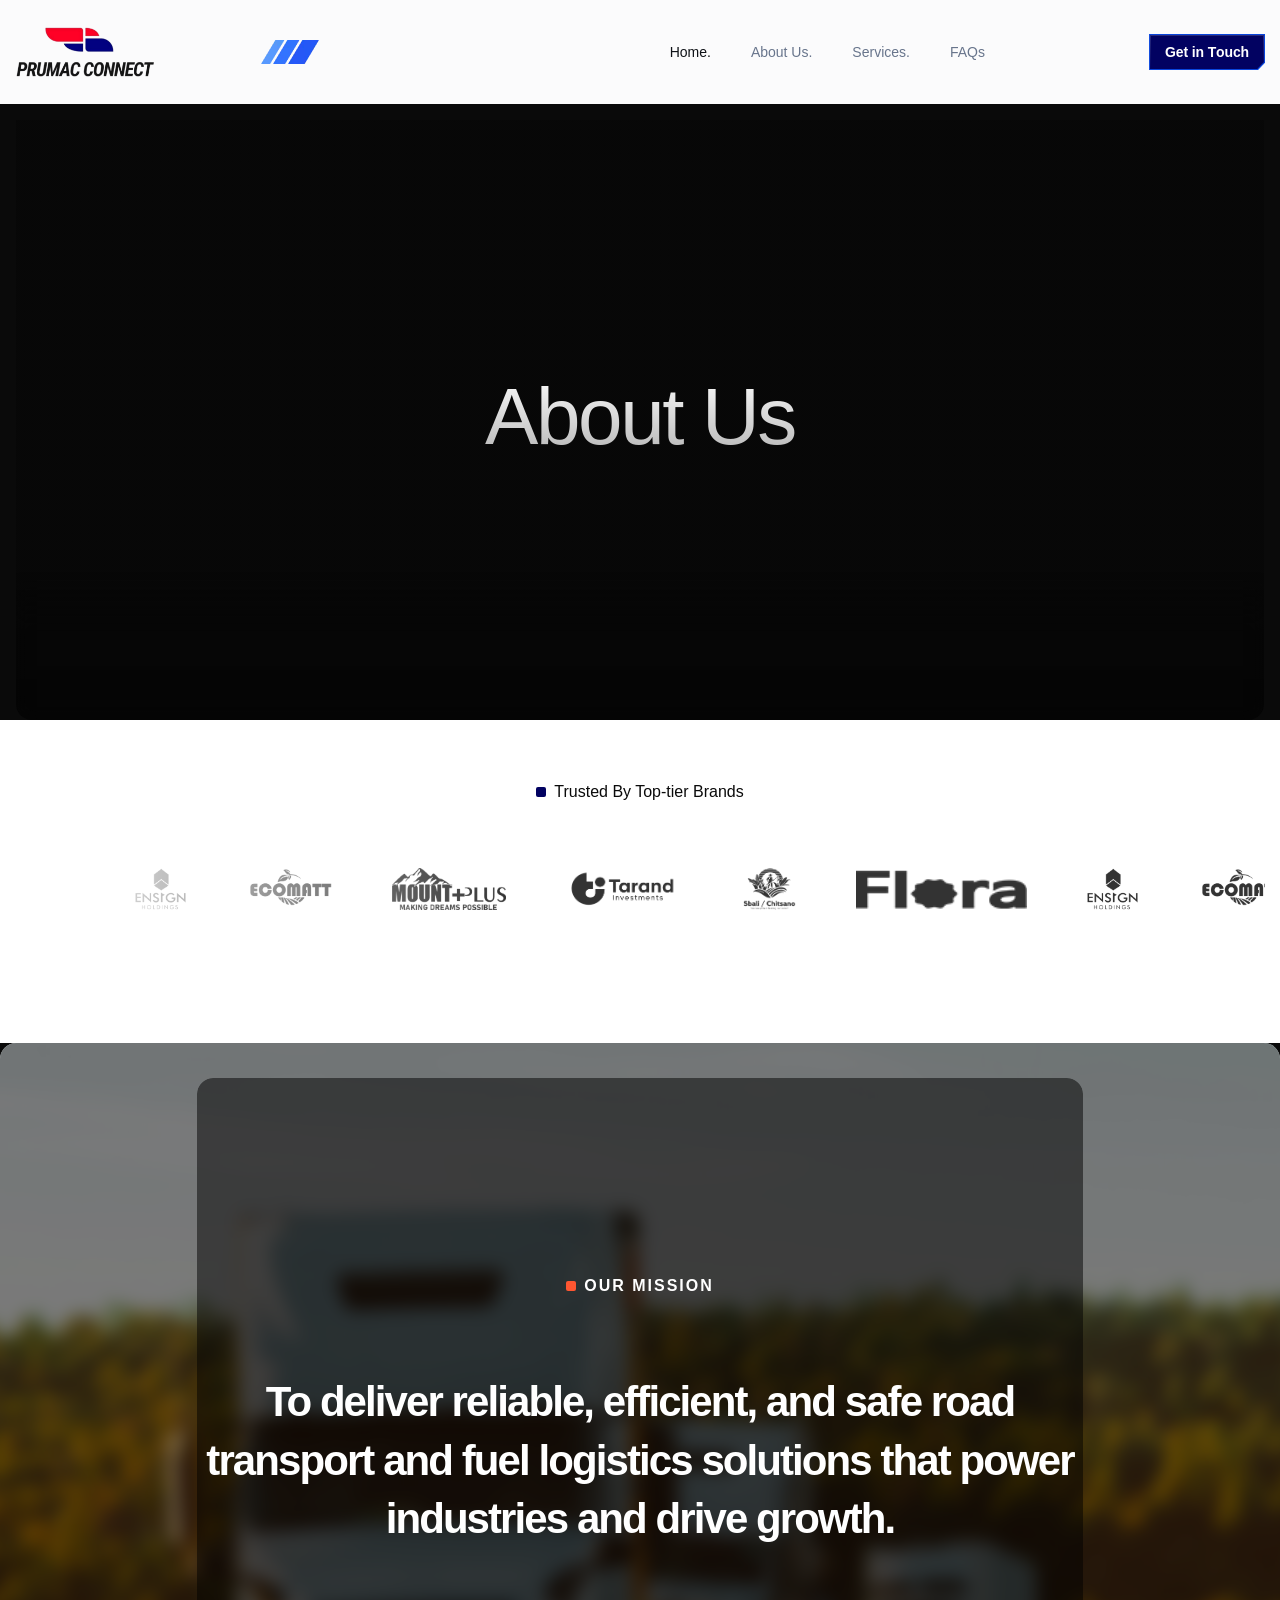
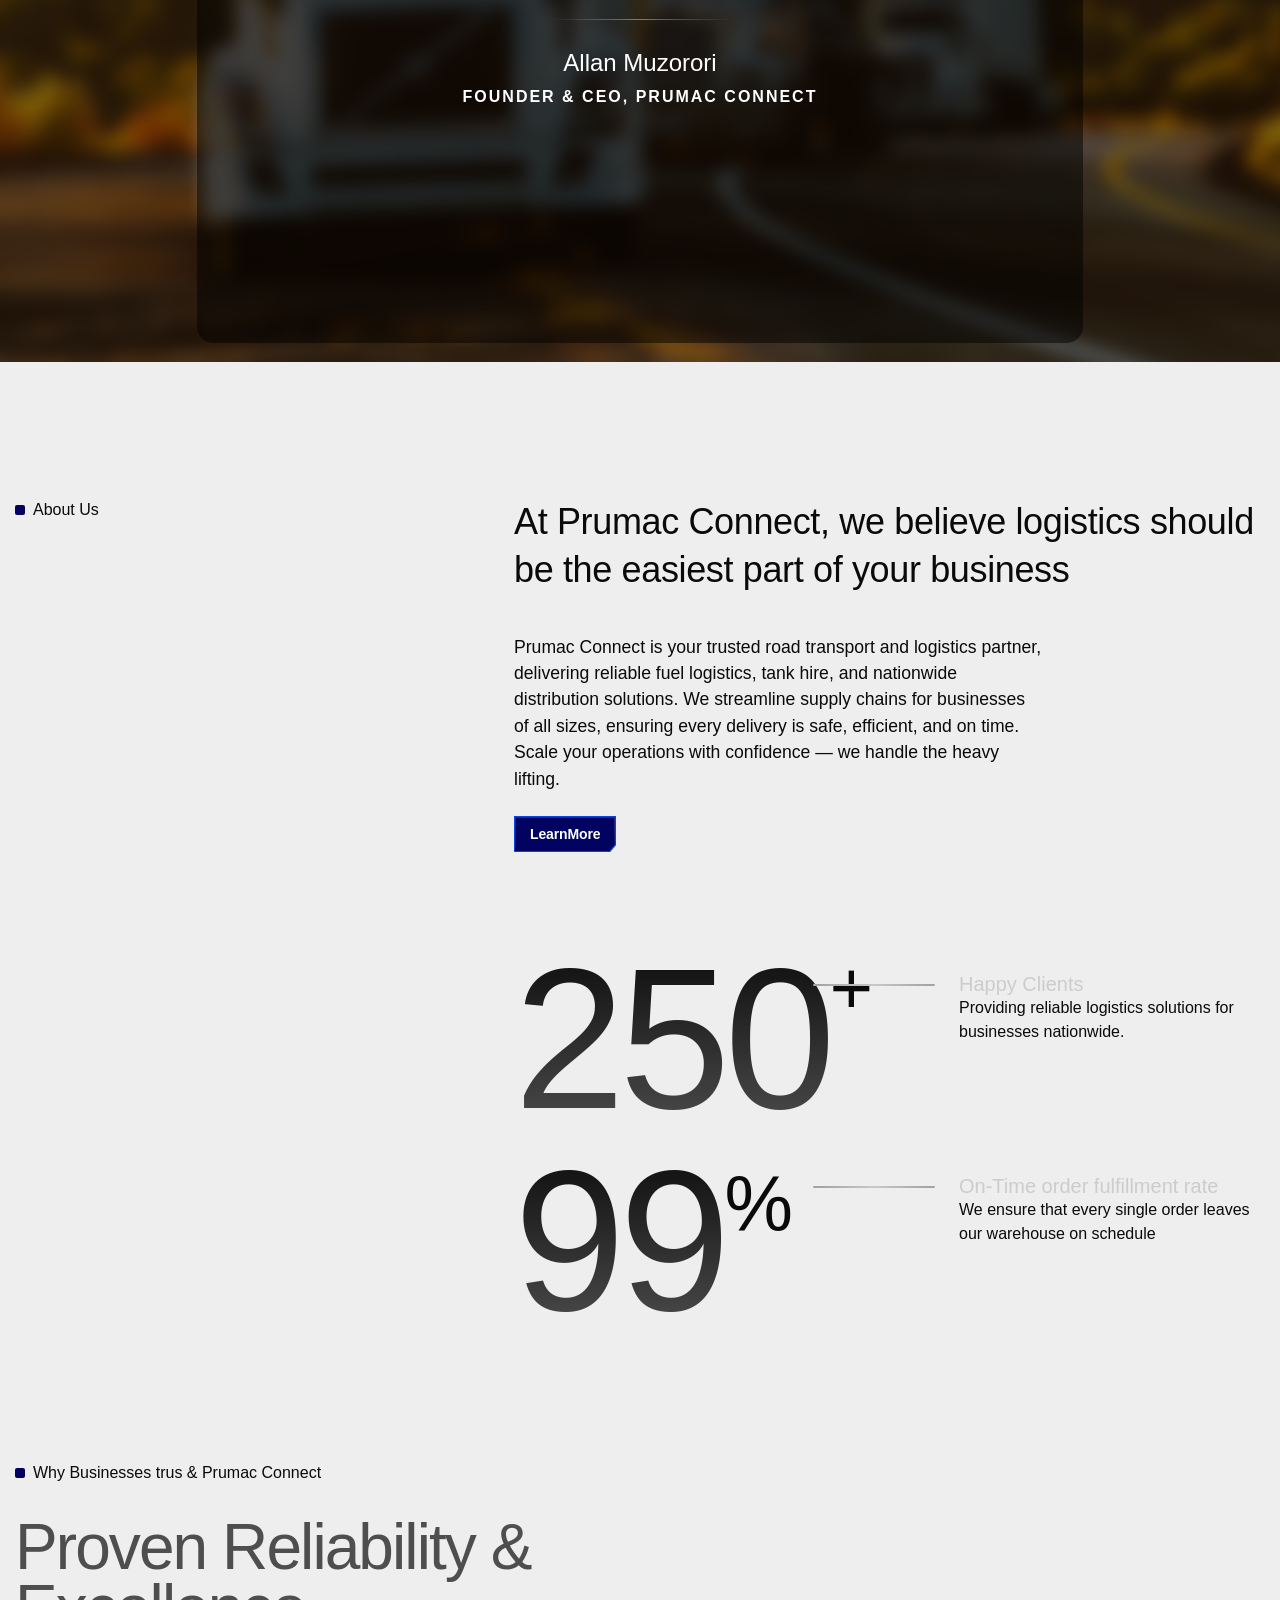
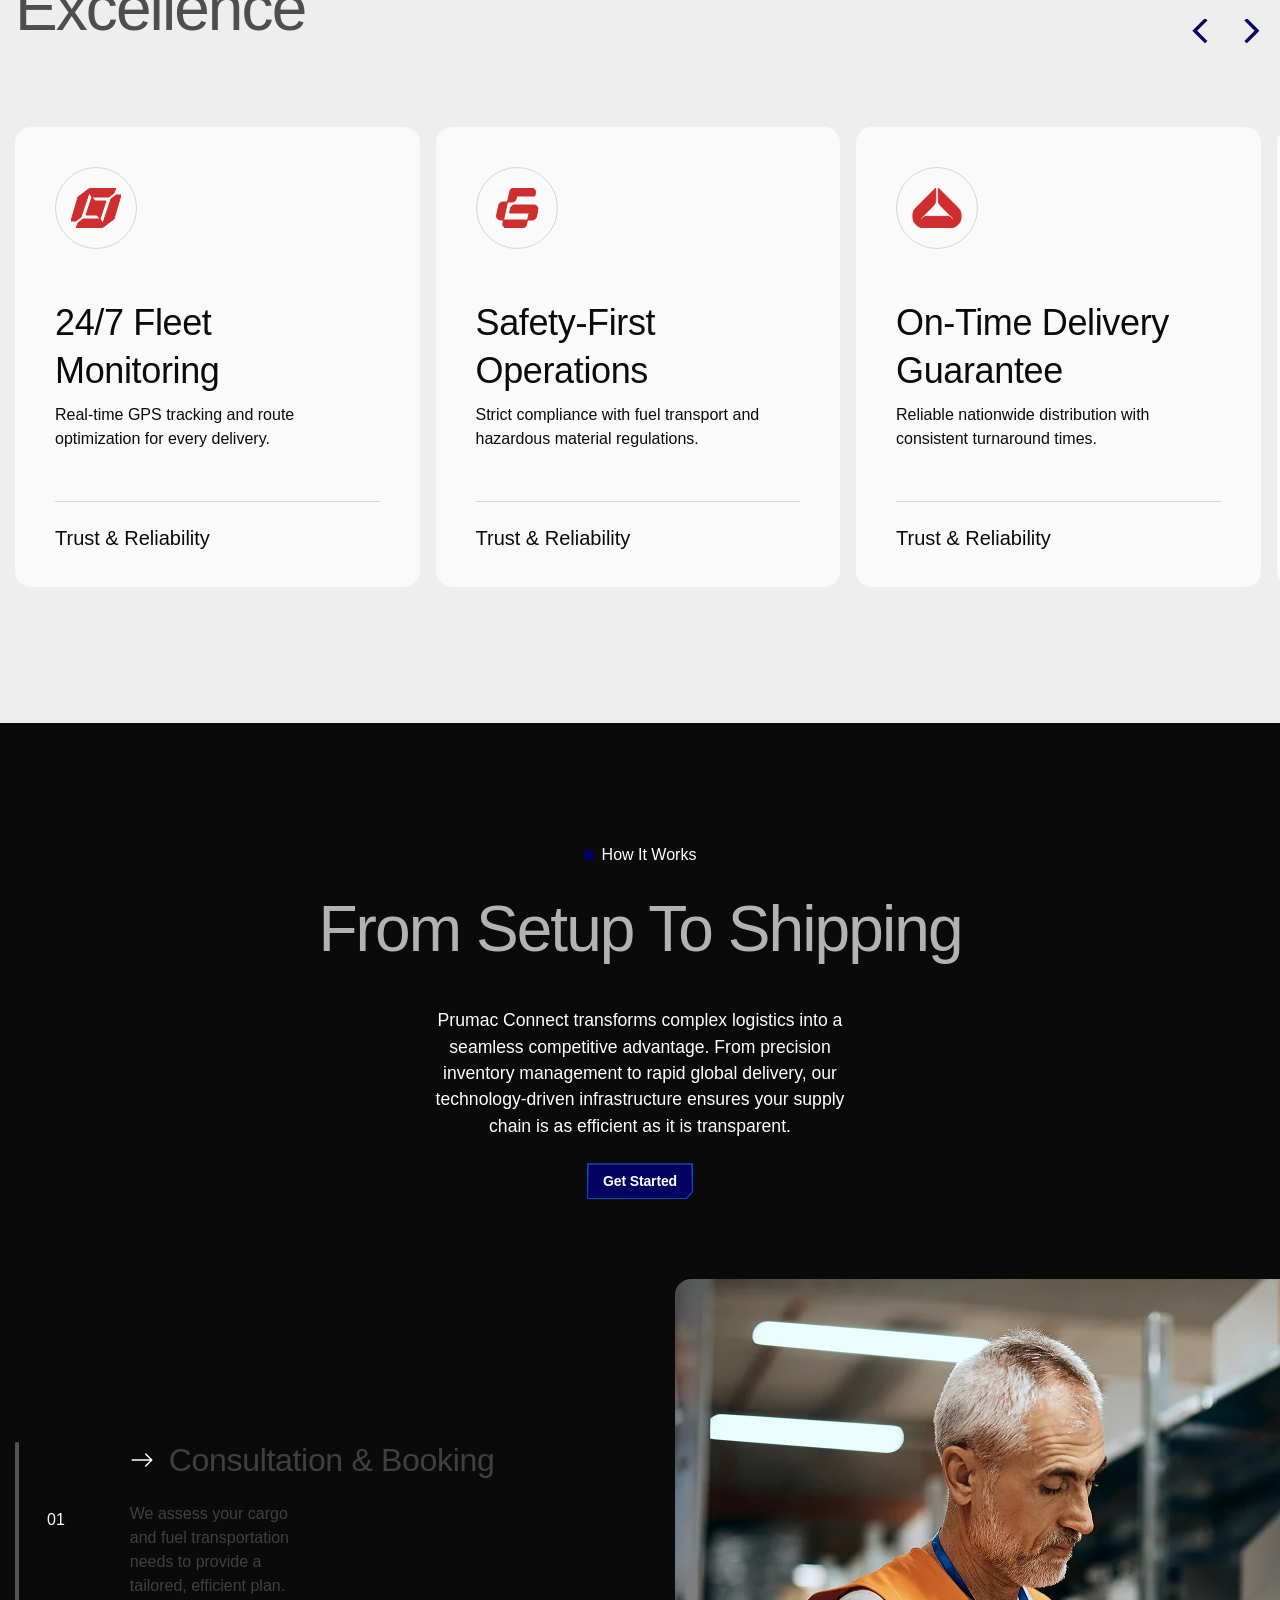
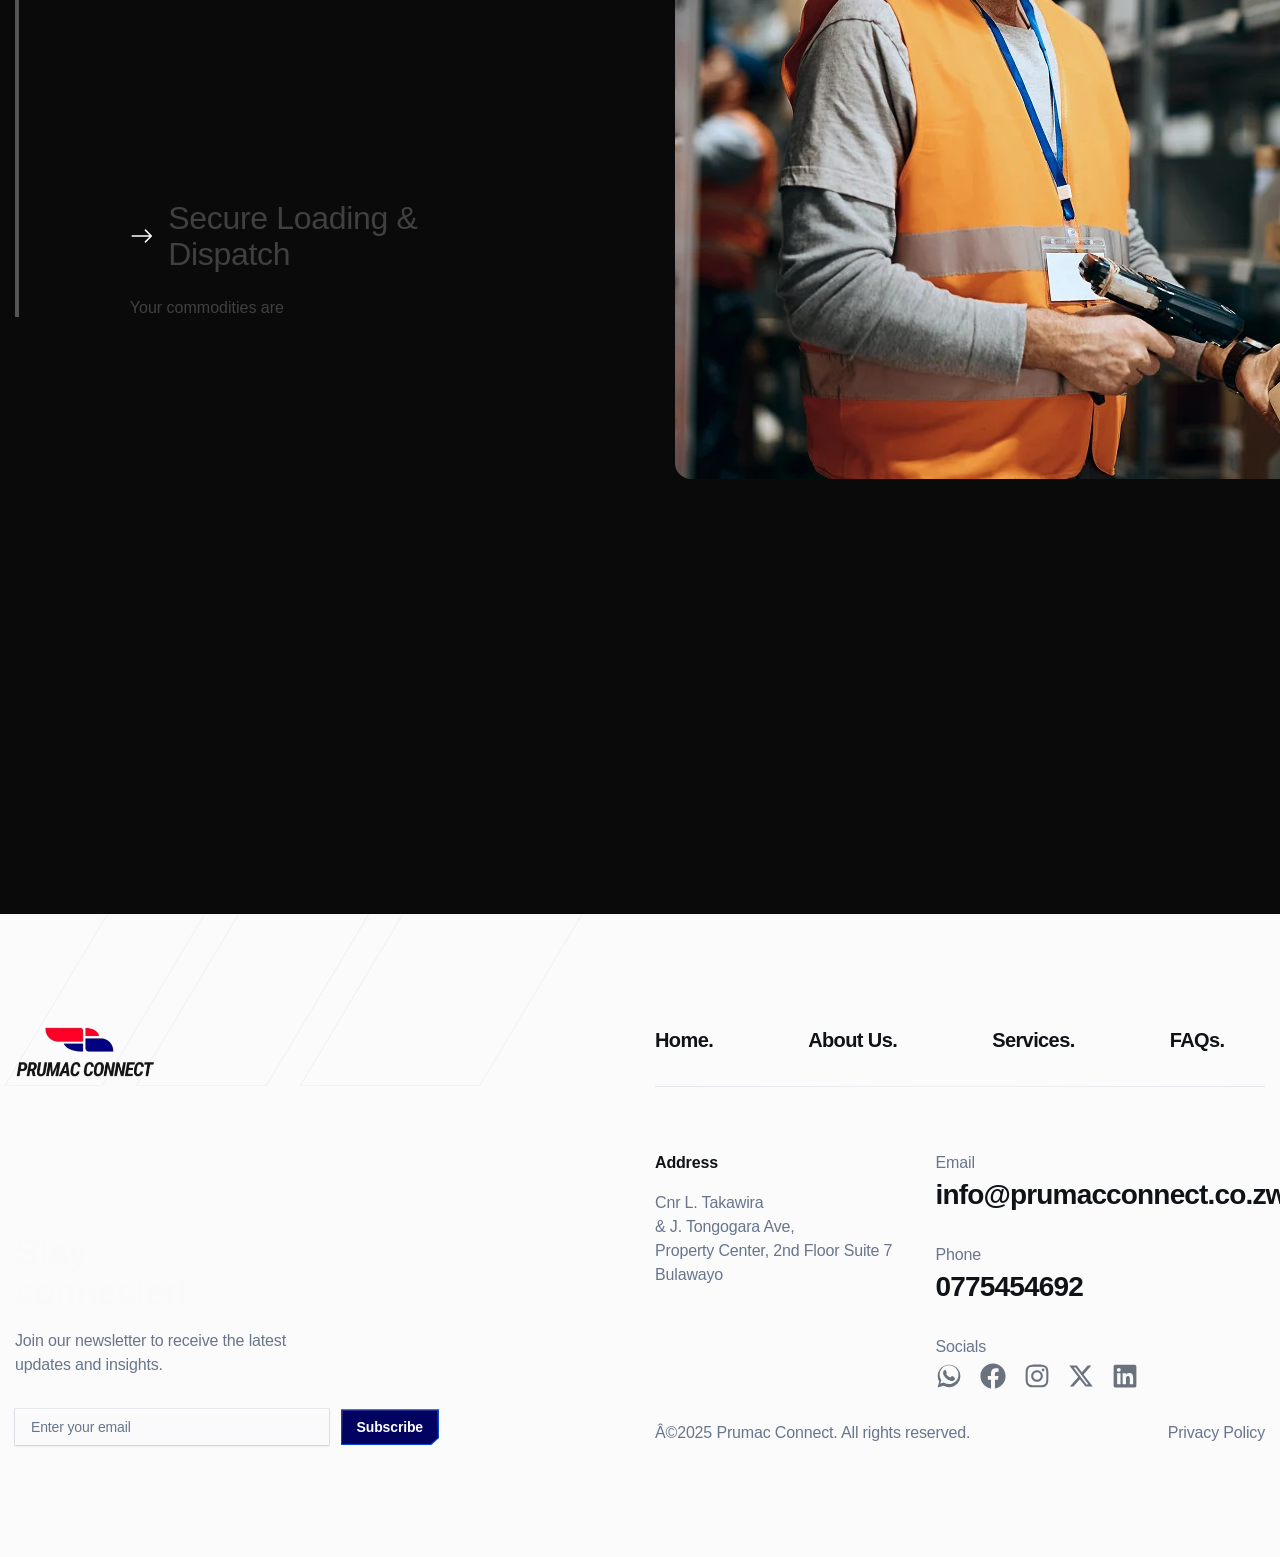
==== commit ce8cd126: "Update navigation links to absolute URLs, refactor social icon SVG markup, fix copyright encoding, a" ====
--- a/About.html
+++ b/About.html
@@ -3766,7 +3766,8 @@
 								data-id="0340fb0" data-element_type="widget" data-widget_type="pxl_logo.default">
 								<div class="elementor-widget-container">
 									<div class="pxl-logo d-flex-wrap align-items-center">
-										<a href="index.html"><img src="./assets/logo-prumac.png" alt="Apexus"></a>
+										<a href="https://demo.7iquid.com/apexus/"><img src="./assets/logo-prumac.png"
+												alt="Apexus"></a>
 									</div>
 								</div>
 							</div>
@@ -3780,10 +3781,8 @@
 												<h3 class="heading-title">
 													Stay <br>connected </h3>
 												<div class="heading-subtitle">
-													<div class="subtitle-text ">Join our
-														newsletter to receive the
-														latest updates and insights.
-													</div>
+													<div class="subtitle-text ">Join our newsletter to receive the
+														latest updates and insights.</div>
 												</div>
 											</div>
 										</div>
@@ -3838,8 +3837,7 @@
 																</svg>
 															</button>
 														</div>
-													</div><label style="display: none !important;">Leave
-														this field
+													</div><label style="display: none !important;">Leave this field
 														empty if you're human: <input type="text" name="_mc4wp_honeypot"
 															value="" tabindex="-1" autocomplete="off"></label><input
 														type="hidden" name="_mc4wp_timestamp" value="1770185634"><input
@@ -3847,8 +3845,7 @@
 														type="hidden" name="_mc4wp_form_element_id"
 														value="mc4wp-form-1">
 													<div class="mc4wp-response"></div>
-												</form>
-												<!-- / Mailchimp for WordPress Plugin -->
+												</form><!-- / Mailchimp for WordPress Plugin -->
 											</div>
 										</div>
 									</div>
@@ -3864,15 +3861,45 @@
 									data-widget_type="pxl_text_editor.default">
 									<div class="elementor-widget-container">
 										<div id="pxl_text_editor-cce9b9f-4089" class="pxl-text-editor-wrap d-flex">
-											<div class="pxl-text-editor elementor-clearfix"
-												style="white-space: nowrap;">
-												<p>
-													<a href="index.html" style="margin-right: 20px;">Home.</a>
-													<a href="#" style="margin-right: 20px;">About
-														Us.</a>
-													<a href="#" style="margin-right: 20px;">Services.</a>
-													<a href="#">FAQs.</a>
-												</p>
+											<div class="pxl-text-editor elementor-clearfix">
+												<p><a href="https://demo.7iquid.com/apexus/home-2/"
+														data-wplink-url-error="true">Home.</a></p>
+											</div>
+										</div>
+									</div>
+								</div>
+								<div class="elementor-element elementor-element-ae27239 elementor-widget elementor-widget-pxl_text_editor"
+									data-id="ae27239" data-element_type="widget"
+									data-widget_type="pxl_text_editor.default">
+									<div class="elementor-widget-container">
+										<div id="pxl_text_editor-ae27239-4613" class="pxl-text-editor-wrap d-flex">
+											<div class="pxl-text-editor elementor-clearfix">
+												<p><a href="https://demo.7iquid.com/apexus/about-us/"
+														data-wplink-url-error="true">About Us.</a></p>
+											</div>
+										</div>
+									</div>
+								</div>
+								<div class="elementor-element elementor-element-9cdba42 elementor-widget elementor-widget-pxl_text_editor"
+									data-id="9cdba42" data-element_type="widget"
+									data-widget_type="pxl_text_editor.default">
+									<div class="elementor-widget-container">
+										<div id="pxl_text_editor-9cdba42-8840" class="pxl-text-editor-wrap d-flex">
+											<div class="pxl-text-editor elementor-clearfix">
+												<p><a href="https://demo.7iquid.com/apexus/services-grid/"
+														data-wplink-url-error="true">Services.</a></p>
+											</div>
+										</div>
+									</div>
+								</div>
+								<div class="elementor-element elementor-element-15179c7 elementor-widget elementor-widget-pxl_text_editor"
+									data-id="15179c7" data-element_type="widget"
+									data-widget_type="pxl_text_editor.default">
+									<div class="elementor-widget-container">
+										<div id="pxl_text_editor-15179c7-4343" class="pxl-text-editor-wrap d-flex">
+											<div class="pxl-text-editor elementor-clearfix">
+												<p><a href="https://demo.7iquid.com/apexus/faqs/"
+														data-wplink-url-error="true">FAQs.</a></p>
 											</div>
 										</div>
 									</div>
@@ -4046,7 +4073,7 @@
 										<div class="elementor-widget-container">
 											<div id="pxl_text_editor-b485022-3525" class="pxl-text-editor-wrap d-flex">
 												<div class="pxl-text-editor elementor-clearfix">
-													<p>ÃƒÆ’Ã¢â‚¬Å¡Ãƒâ€šÃ‚Â©2025 Prumac Connect. All rights reserved.</p>
+													<p>Â©2025 Prumac Connect. All rights reserved.</p>
 												</div>
 											</div>
 										</div>
@@ -4507,6 +4534,8 @@
 
 
 
+
+	<link rel="stylesheet" id="e-animation-fadeInDown-css" href="./assets/fadeInDown.min.css" type="text/css" media="all">
 </body>
 
 </html>
--- a/assets/fadeInDown.min.css
+++ b/assets/fadeInDown.min.css
@@ -0,0 +1 @@
+@keyframes fadeInDown{from{opacity:0;transform:translate3d(0,-100%,0)}to{opacity:1;transform:none}}.fadeInDown{animation-name:fadeInDown}
